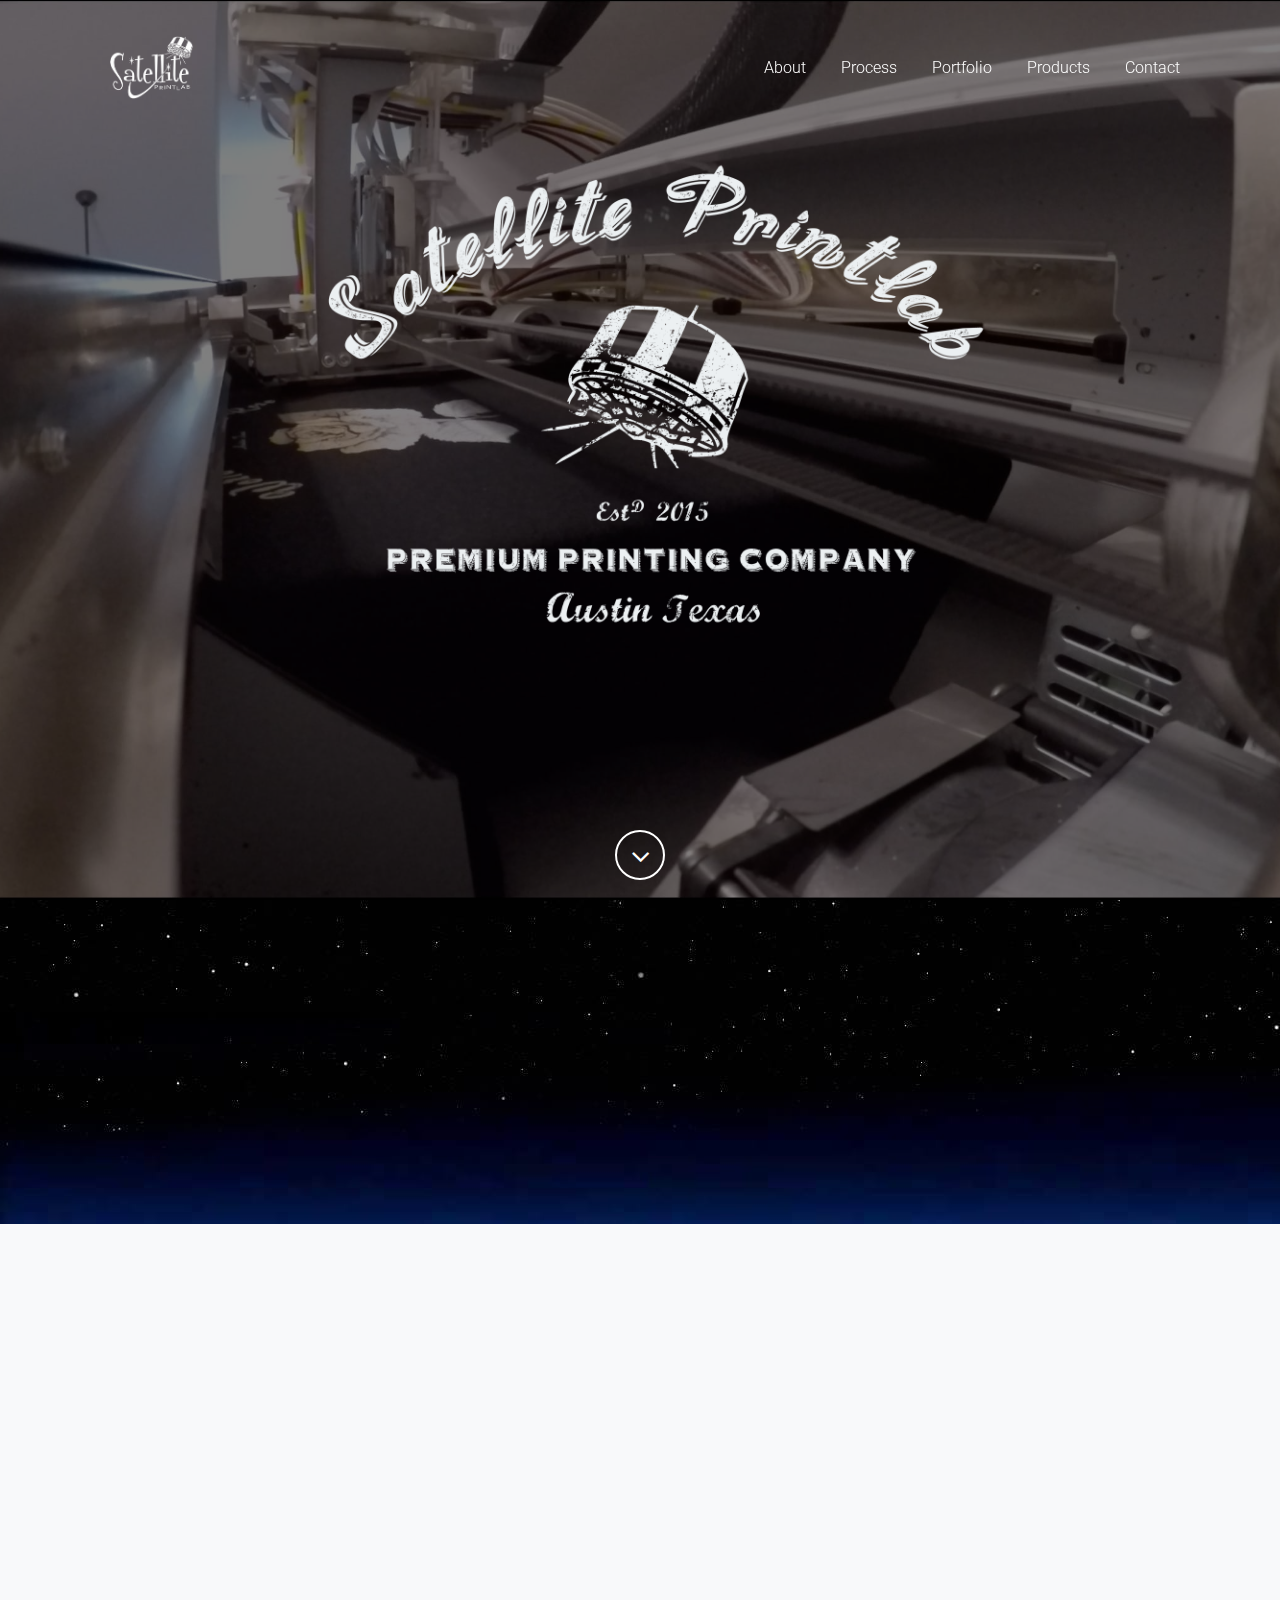
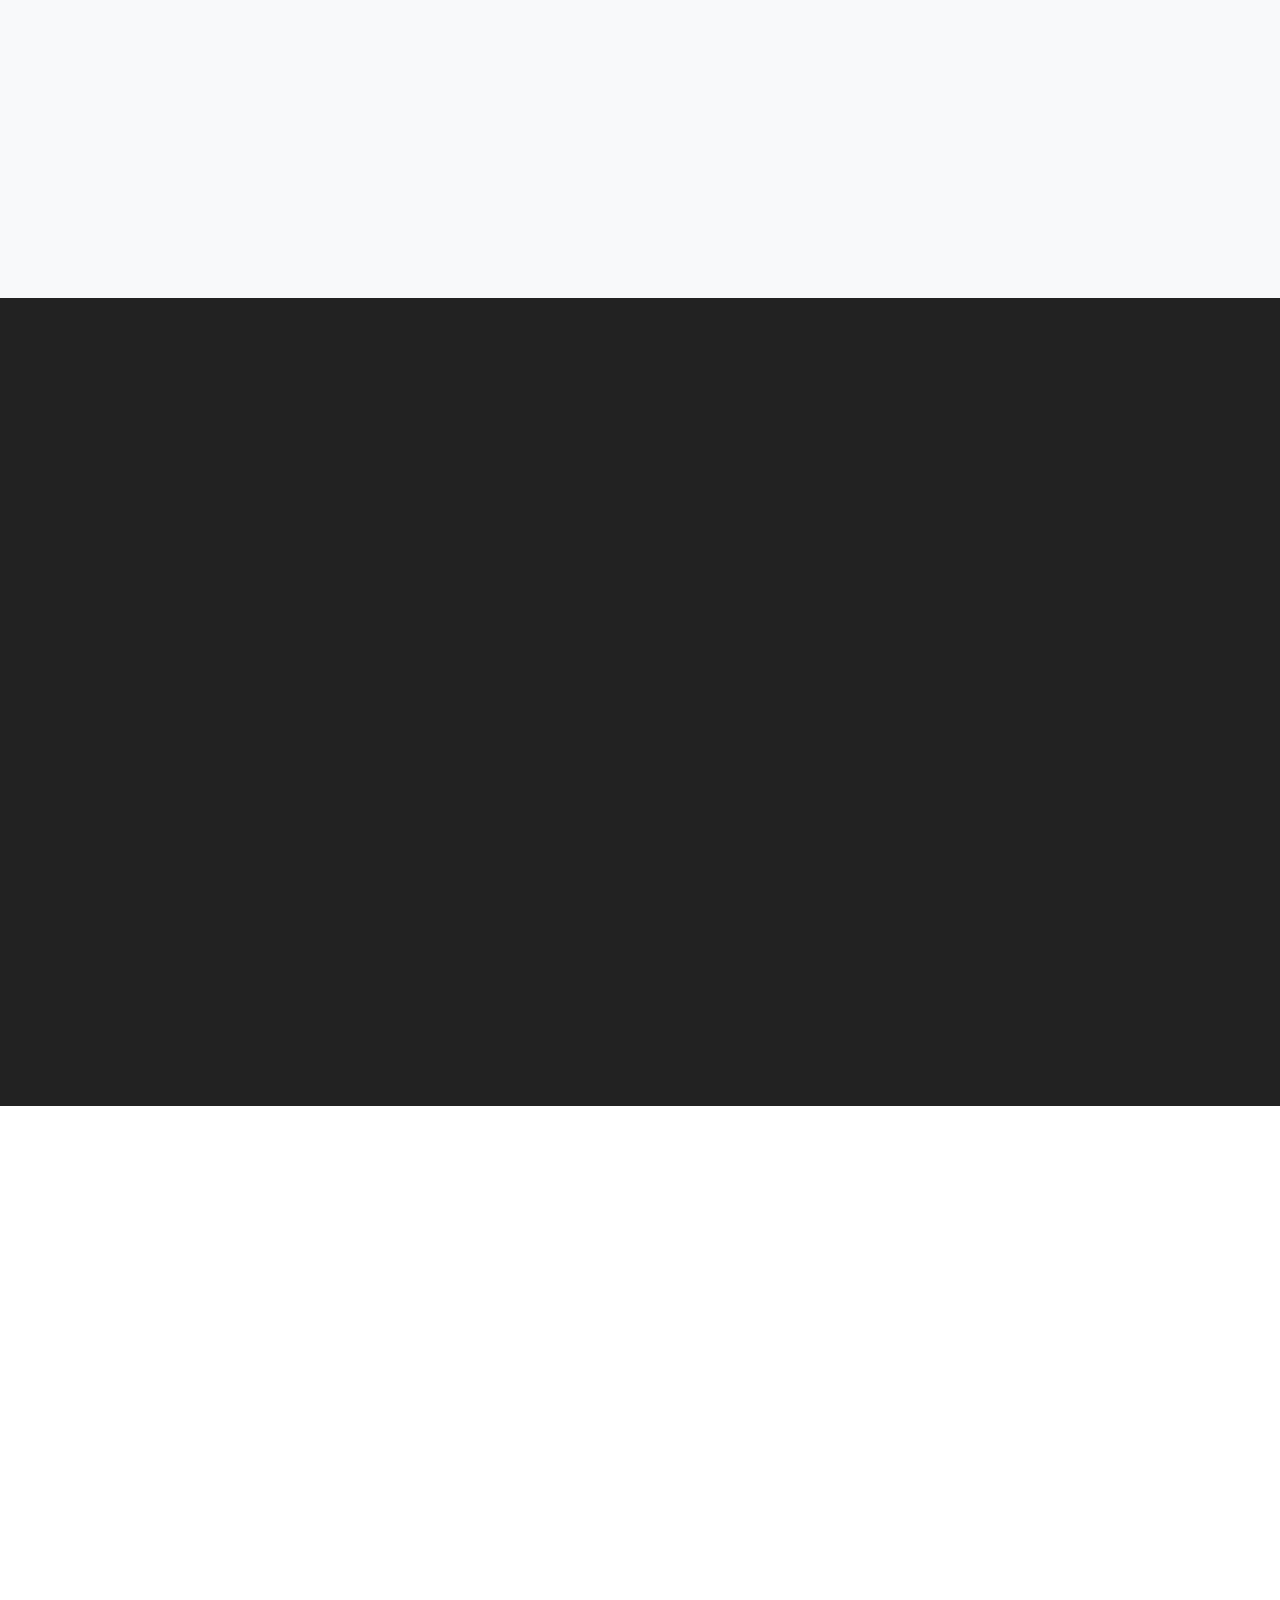
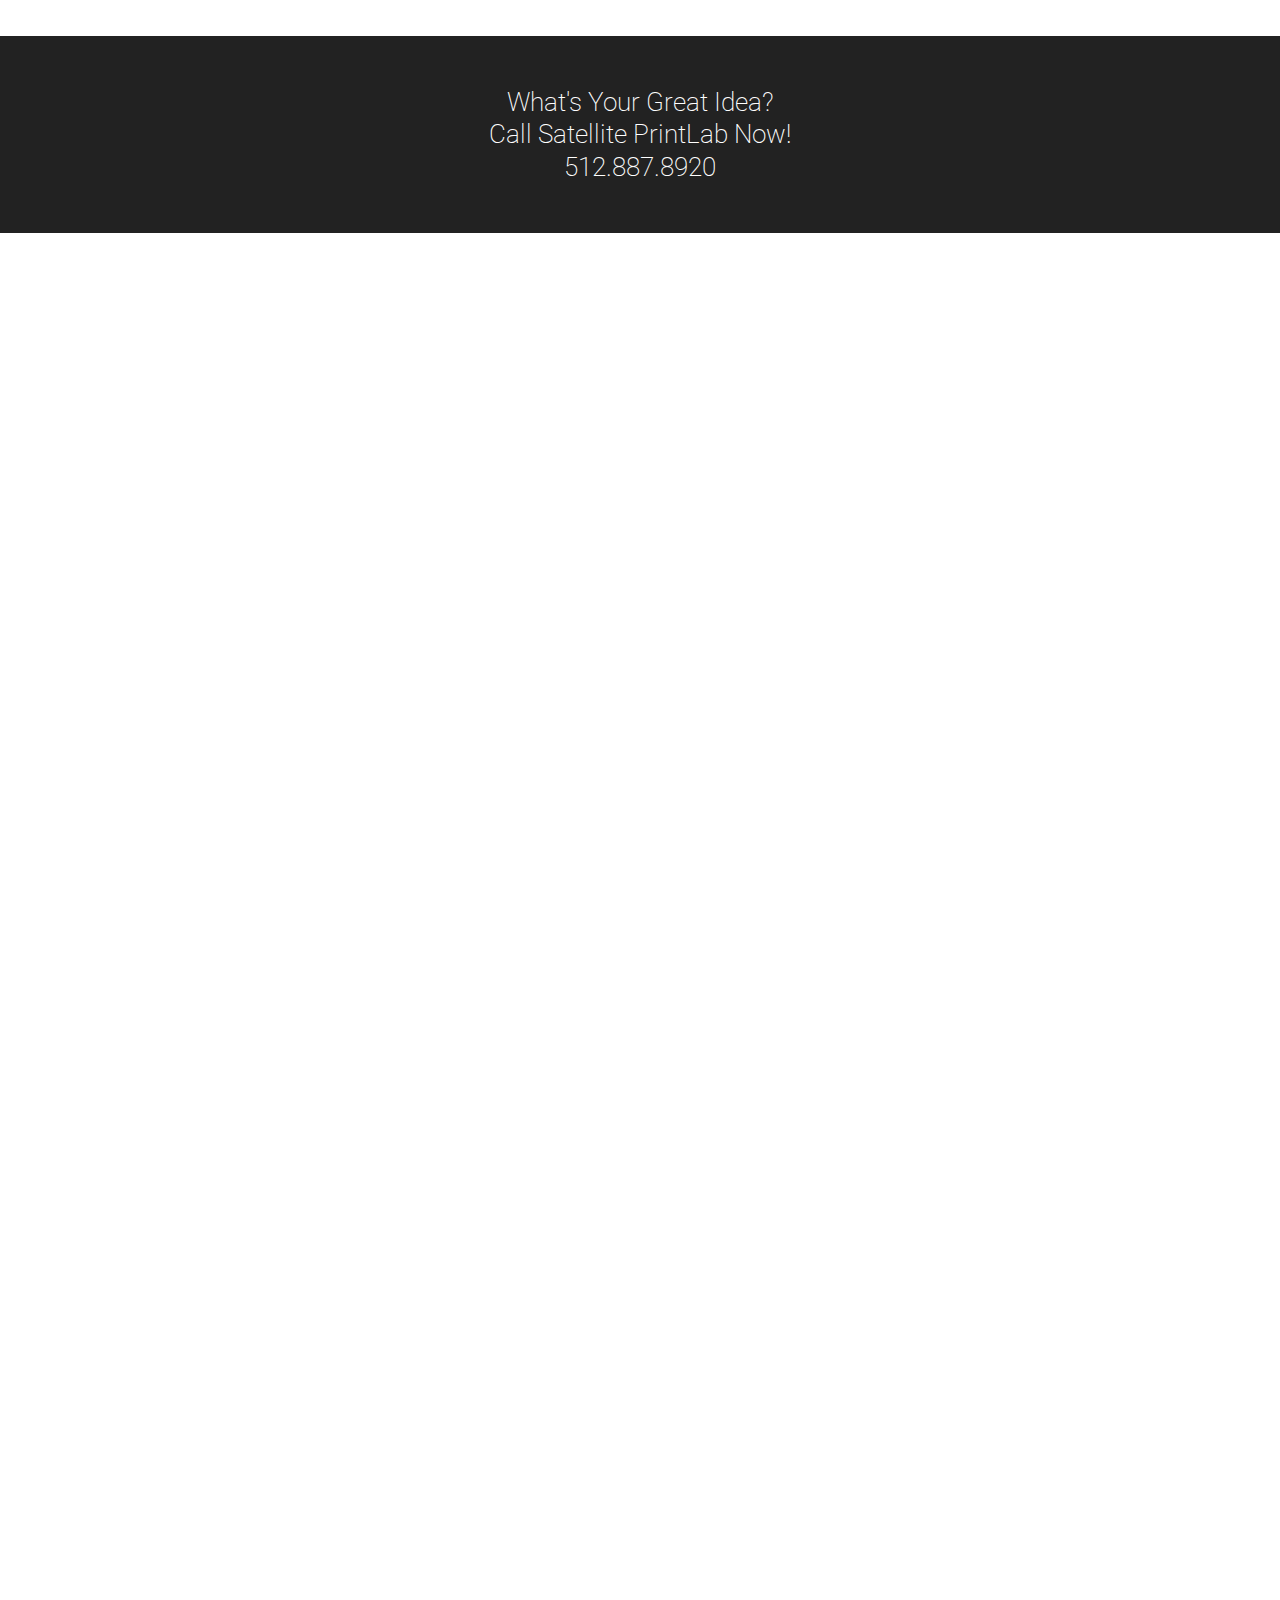
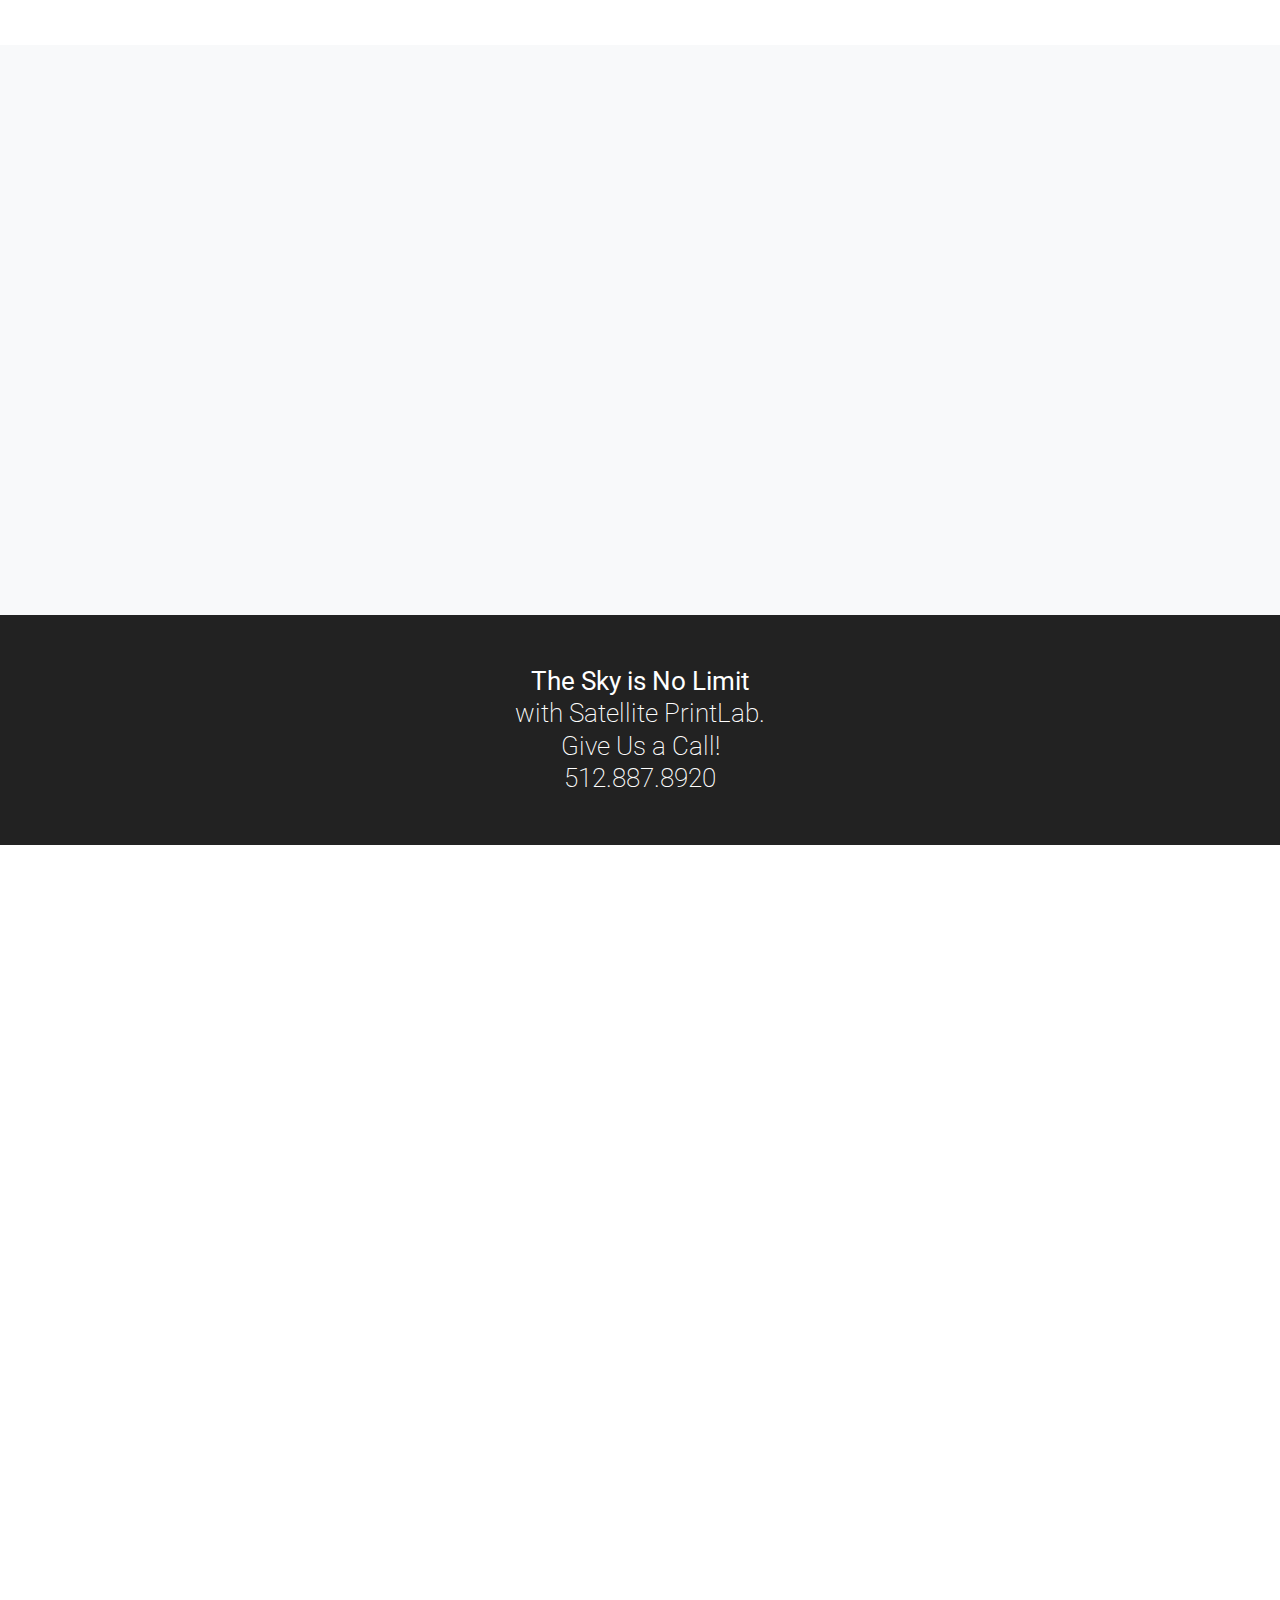
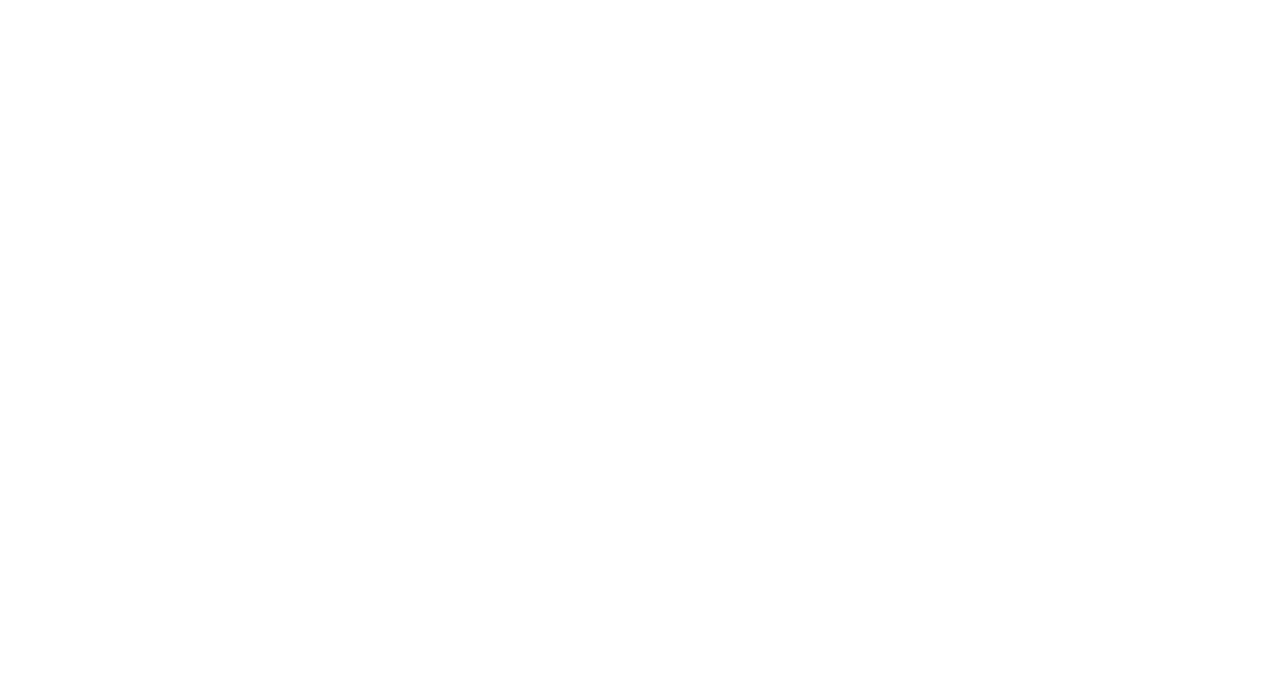
==== index.html @ d2fcff9c "Merge branch 'master' of https://github.com/54Pines/SATLAB2017" ====
<!DOCTYPE html>
<html lang="en">

  <head>

    <meta charset="utf-8">
    <meta name="viewport" content="width=device-width, initial-scale=1, shrink-to-fit=no">
    <meta name="description" content="Satellite PrintLab is an Austin based print shop here for your printing and marketing needs. We come to you unlike all other print shops. We believe it is important to get to know your company so we can create designs that fit your brand.">
    <meta name="author" content="54 Pines / Aaron Barber">
    <link rel="icon" type="image/png" href="img/logo_icon16.png">
    <title>Satellite PrintLab</title>

    <!-- Bootstrap core CSS -->
    <link href="vendor/bootstrap/css/bootstrap.min.css" rel="stylesheet" type="text/css">

    <!-- Custom fonts for this theme -->
    <link href='https://fonts.googleapis.com/css?family=Roboto:400,100,100italic,300,300italic,400italic,500,500italic,700,700italic,900,900italic' rel='stylesheet' type='text/css'>
    <link href='https://fonts.googleapis.com/css?family=Raleway:400,100,200,300,600,500,700,800,900' rel='stylesheet' type='text/css'>

    <!-- Plugin CSS -->
    <link href="vendor/font-awesome/css/font-awesome.min.css" rel="stylesheet" type="text/css">
    <link href="vendor/owl-carousel/owl.carousel.css" rel="stylesheet" type="text/css">
    <link href="vendor/owl-carousel/owl.theme.css" rel="stylesheet" type="text/css">
    <link href="vendor/owl-carousel/owl.transitions.css" rel="stylesheet" type="text/css">
    <link href="vendor/magnific-popup/magnific-popup.css" rel="stylesheet" type="text/css">
    <link href="vendor/animate.css/animate.min.css" rel="stylesheet" type="text/css">
    <link href="device-mockups/device-mockups.min.css" rel="stylesheet" type="text/css">

    <!-- Custom styles for this theme -->
    <link href="css/main.min.css" rel="stylesheet" type="text/css">

  </head>

  <body id="page-top">

    <!-- Navigation -->
    <nav class="navbar navbar-expand-lg fixed-top" id="mainNav">
      <div class="container">
        <a class="navbar-brand js-scroll-trigger" href="#page-top">
          <img class="" src="img/satlab/satlogoheader.png" alt="">
        </a>
        <button class="navbar-toggler navbar-toggler-right" type="button" data-toggle="collapse" data-target="#navbarResponsive" aria-controls="navbarResponsive" aria-expanded="false" aria-label="Toggle navigation">
          Menu
          <i class="fa fa-bars"></i>
        </button>
        <div class="collapse navbar-collapse" id="navbarResponsive">
          <ul class="navbar-nav ml-auto">
            <li class="nav-item">
              <a class="nav-link js-scroll-trigger" href="#about">About</a>
            </li>
            <li class="nav-item">
              <a class="nav-link js-scroll-trigger" href="#services">Process</a>
            </li>
            <li class="nav-item">
              <a class="nav-link js-scroll-trigger" href="#portfolio">Portfolio</a>
            </li>
            <li class="nav-item">
              <a class="nav-link js-scroll-trigger" href="products.html">Products</a>
            </li>
            <li class="nav-item">
              <a class="nav-link js-scroll-trigger" href="#contact">Contact</a>
            </li>
          </ul>
        </div>
      </div>
    </nav>

    <!-- Masthead -->
    <header class="masthead video">
      <div class="overlay"></div>
      <div class="container h-100">
        <div class="row h-100">
          <div class="col-12 my-auto text-center text-white">
            <img class="masthead-img masthead-title img-fluid mb-3 col-md-8" src="img/satlab/newsatlogo.png" alt="">
            <!-- <div class="masthead-title">Sattelite Printlab</div> -->
            <!-- <hr class="colored">
            <div class="masthead-subtitle">by Start Bootstrap</div> -->
          </div>
        </div>
      </div>
      <div class="scroll-down">
        <a class="btn js-scroll-trigger" href="#about">
          <i class="fa fa-angle-down fa-fw"></i>
        </a>
      </div>
    </header>

    <!-- About Section -->
    <section class="page-section" id="about" style="background-image: url('img/satlab/orbiterbg.jpg');">
      <div class="container-fluid orbit">
        <div class="wow fadeIn text-center orbit">
          <h1>Take Your Brand Out Of This World</h1>
        <hr class="colored">
        <h3 class="mb-0 orbit2">with Satellite PrintLab</h3>
        </div>
      </div>
    </section>

    <!-- Team Section -->
    <section class="page-section bg-light" id="team">
      <div class="container text-center wow fadeIn">
        <h2>What We Do</h2>
        <p class="mb-0">We print high quality apparel and vinyl to help your brand succeed.</p>
        <hr class="colored">
        <div class="team-carousel owl-carousel owl-theme mt-4">

          <!-- Team Carousel Item 1 -->
          <div class="item">
            <div class="overlay"></div>
            <img class="img-fluid" src="img/satlab/atxlocalcopper.jpg" alt="">
            <div class="team-caption">
              <h3>Hats</h3>
              <hr class="colored">
              <a href="products.html#hats"><h5>Learn More</h5></a>
            </div>
          </div>

          <!-- Team Carousel Item 2 -->
          <div class="item">
            <div class="overlay"></div>
            <img class="img-fluid" src="img/satlab/nook.jpg" alt="">
            <div class="team-caption">
              <h3>Shirts</h3>
              <hr class="colored">
              <a href="products.html#shirts"><h5>Learn More</h5></a>
            </div>
          </div>

          <!-- Team Carousel Item 3 -->
          <div class="item">
            <div class="overlay"></div>
            <img class="img-fluid" src="img/satlab/decaltruck.jpg" alt="">
            <div class="team-caption">
              <h3>Stickers & Decals</h3>
              <hr class="colored">
              <a href="products.html#decals"><h5>Learn More</h5></a>
            </div>
          </div>

          <!-- Team Carousel Item 4 -->
          <div class="item">
            <div class="overlay"></div>
            <img class="img-fluid" src="img/satlab/rio.jpg" alt="">
            <div class="team-caption">
              <h3>Banners</h3>
              <hr class="colored">
              <a href="products.html#banners"><h5>Learn More</h5></a>
            </div>
          </div>
        </div>
      </div>
    </section>

    <!-- Call to Action -->
    <section class="call-to-action" style="background-image: url('img/satlab/bg.jpg');">
      <div class="container wow fadeIn">
        <div class="row">
          <div class="col-md-10 mx-auto">
            <span class="quote">Good
              <span class="text-primary">QUALITY</span>
              is hard to come by. <br> We take our business personally in both
              <span class="text-primary">design</span>
              and 
              <span class="text-primary">client relationships</span>.</span>
            <hr class="colored">
            <a class="btn btn-primary js-scroll-trigger" href="#services">How We Work</a>
          </div>
        </div>
      </div>
    </section>

    <!-- Services Section -->
    <section class="page-section services" id="services">
      <div class="container">
        <div class="text-center wow fadeIn">
          <h2>Our Process</h2>
          <hr class="colored">
          <p class="mb-0">Here is an overview of how we approach each project.</p>
        </div>
        <div class="row mt-4">

          <!-- Service Item 1 -->
          <div class="col-lg-4 wow fadeIn" data-wow-delay=".2s">
            <div class="media">
              <div class="pull-left">
                <i class="fa fa-clipboard rounded-circle"></i>
              </div>
              <div class="media-body">
                <h3 class="media-heading">MEET</h3>
                <ul>
                  <li>WE COME TO YOU!!!</li>
                  <li>Learn about your business</li>
                  <li>Discuss design of your product</li>
                  <li>Show you apparel samples</li>
                </ul>
              </div>
            </div>
          </div>

          <!-- Service Item 2 -->
          <div class="col-lg-4 wow fadeIn" data-wow-delay=".4s">
            <div class="media">
              <div class="pull-left">
                <i class="fa fa-pencil rounded-circle"></i>
              </div>
              <div class="media-body">
                <h3 class="media-heading">DESIGN</h3>
                <ul>
                  <li>Design and layout your order</li>
                  <li>Send you a mock up</li>
                  <li>Confirm order</li>
                  <li>Send a custom quote</li>
                </ul>
              </div>
            </div>
          </div>

          <!-- Service Item 3 -->
          <div class="col-lg-4 wow fadeIn" data-wow-delay=".6s">
            <div class="media">
              <div class="pull-left">
                <i class="fa fa-rocket rounded-circle"></i>
              </div>
              <div class="media-body">
                <h3 class="media-heading">PRODUCE</h3>
                <ul>
                  <li>Order product</li>
                  <li>Print high quality apparel</li>
                  <li><strong>Deliver to you</strong></li>
                  <li>Watch you smile in happiness</li>
                </ul>
              </div>
            </div>
          </div>

        </div>
      </div>
    </section>

    <!-- Block Button Call to Action -->
    <a class="btn btn-block btn-full-width" href="tel:+15128878920">What's Your Great Idea?<br>Call Satellite PrintLab Now!<br>512.887.8920</a>


    <!-- Portfolio Grid Section -->
    <section class="page-section" id="portfolio">
      <div class="container text-center wow fadeIn">
        <h2>Portfolio</h2>
        <hr class="colored">
        <p>Here are some other projects that we've worked on.</p>
        <div class="controls mt-3">
          <button type="button" class="control btn btn-secondary btn-sm mx-2 mb-4" data-mixitup-control data-filter="all">All</button>
          <button type="button" class="control btn btn-secondary btn-sm mx-2 mb-4" data-mixitup-control data-filter=".apparel">Apparel</button>
          <button type="button" class="control btn btn-secondary btn-sm mx-2 mb-4" data-mixitup-control data-filter=".vinyl">Vinyl</button>
          <button type="button" class="control btn btn-secondary btn-sm mx-2 mb-4" data-mixitup-control data-filter=".banners">Banners</button>
        </div>
        <div class="portfolio-grid clearfix" id="portfolioList">

          <!-- Grid Item 1 -->
          <div class="mix apparel" href="img/satlab/atxcopper.jpg" title="ATX Copper Hats">
            <div class="portfolio-wrapper">
              <img src="img/satlab/atxcopper.jpg" alt="">
              <div class="caption">
                <div class="caption-text">
                  <a class="text-title">ATX Local</a>
                  <span class="text-category">Embroidered Hats</span>
                </div>
                <div class="caption-bg"></div>
              </div>
            </div>
          </div>

          <!-- Grid Item 2 -->
          <div class="mix vinyl" href="img/satlab/blackslate.jpg" title="Black Slate Construction Van Decal">
            <div class="portfolio-wrapper">
              <img src="img/satlab/blackslate.jpg" alt="Black Slate Construction Van Decal">
              <div class="caption">
                <div class="caption-text">
                  <a class="text-title">Black Slate Construction</a>
                  <span class="text-category">Vinyl Vehicle Decal</span>
                </div>
                <div class="caption-bg"></div>
              </div>
            </div>
          </div>

          <!-- Grid Item 3 -->
          <div class="mix apparel" href="img/satlab/puttpub.jpg" title="Putt Pub Hats and Polo">
            <div class="portfolio-wrapper">
              <img src="img/satlab/puttpubthumbnail.jpg" alt="Putt Pub Hats and Polo">
              <div class="caption">
                <div class="caption-text">
                  <a class="text-title">Putt Pub</a>
                  <span class="text-category">Hats and Embroidered Polo</span>
                </div>
                <div class="caption-bg"></div>
              </div>
            </div>
          </div>

          <!-- Grid Item 4 -->
          <div class="mix apparel" href="img/satlab/assortedpatches.jpg" title="Patches for Hats, Bags, and More!">
            <div class="portfolio-wrapper">
              <img src="img/satlab/assortedpatchesthumbnail.jpg" alt="Patches for Hats, Bags, and More!">
              <div class="caption">
                <div class="caption-text">
                  <a class="text-title">Patches for Hats, Bags and More!</a>
                  <span class="text-category">Embroidery and Leather</span>
                </div>
                <div class="caption-bg"></div>
              </div>
            </div>
          </div>

          <!-- Grid Item 5 -->
          <div class="mix apparel" href="img/satlab/SUshirt.jpg" title="Subrosa UnionShirt">
            <div class="portfolio-wrapper">
              <img src="img/satlab/suthumbnail.jpg" alt="Subrosa Union Shirt Direct To Garment Printing">
              <div class="caption">
                <div class="caption-text">
                  <a class="text-title">Subrosa Union</a>
                  <span class="text-category">Shirts</span>
                </div>
                <div class="caption-bg"></div>
              </div>
            </div>
          </div>

          <!-- Grid Item 6 -->
          <div class="mix vinyl" href="img/satlab/babesticker.jpg" title="BabeShredder Stickers">
            <div class="portfolio-wrapper">
              <img src="img/satlab/babestickerthumbnail.jpg" alt="BabeShredder Stickers">
              <div class="caption">
                <div class="caption-text">
                  <a class="text-title"><strong>BABE</strong>SHREDDER</a>
                  <span class="text-category">Vinyl Decals</span>
                </div>
                <div class="caption-bg"></div>
              </div>
            </div>
          </div>

          <!-- Grid Item 7 -->
          <div class="mix apparel" href="img/satlab/bossman.jpg" title="Bossman Hats">
            <div class="portfolio-wrapper">
              <img src="img/satlab/bossmanthumbnail.jpg" alt="Bossman Hats">
              <div class="caption">
                <div class="caption-text">
                  <a class="text-title">Bossman</a>
                  <span class="text-category">Hats and Knit Beanies</span>
                </div>
                <div class="caption-bg"></div>
              </div>
            </div>
          </div>

          <!-- Grid Item 8 -->
          <div class="mix apparel" href="img/satlab/nookcamofloral.JPG" title="Nook Embroidered Hats">
            <div class="portfolio-wrapper">
              <img src="img/satlab/nookcamofloralthumbnail.jpg" alt="Nook Embroidered Hats">
              <div class="caption">
                <div class="caption-text">
                  <a class="text-title">Nook</a>
                  <span class="text-category">Embroidered Hats</span>
                </div>
                <div class="caption-bg"></div>
              </div>
            </div>
          </div>

          <!-- Grid Item 9 -->
          <div class="mix vinyl" href="img/satlab/drumhead.jpg" title="Bat City Rhythm Drum Head">
            <div class="portfolio-wrapper">
              <img src="img/satlab/drumheadthumbnail.jpg" alt="Bat City Rhythm Drum Head">
              <div class="caption">
                <div class="caption-text">
                  <a class="text-title">Bat City Rhythm</a>
                  <span class="text-category">Custom Vinyl Drumhead Decal</span>
                </div>
                <div class="caption-bg"></div>
              </div>
            </div>
          </div>

          <!-- Grid Item 10 -->
          <div class="mix banners" href="img/satlab/banners.jpg" title="Collegiate Wakeboard Series Banners">
            <div class="portfolio-wrapper">
              <img src="img/satlab/bannersthumbnail.jpg" alt="Collegiate Wakeboard Series Banners">
              <div class="caption">
                <div class="caption-text">
                  <a class="text-title">Collegiate Wake Series / Empire Wake</a>
                  <span class="text-category">Event Banners</span>
                </div>
                <div class="caption-bg"></div>
              </div>
            </div>
          </div>

          <!-- Grid Item 11 -->
          <div class="mix apparel" href="img/satlab/nuefit.jpg" title="Nuefit Travel Bag">
            <div class="portfolio-wrapper">
              <img src="img/satlab/nuefitthumbnail.jpg" alt="Nuefit Travel Bag">
              <div class="caption">
                <div class="caption-text">
                  <a class="text-title">Nuefit</a>
                  <span class="text-category">Custom Travel Bag</span>
                </div>
                <div class="caption-bg"></div>
              </div>
            </div>
          </div>

          <!-- Grid Item 12 -->
          <div class="mix apparel" href="img/satlab/yellowrose.jpg" title="The Yellow Rose">
            <div class="portfolio-wrapper">
              <img src="img/satlab/yellowrosethumbnail.jpg" alt="The Yellow Rose T Shirts">
              <div class="caption">
                <div class="caption-text">
                  <a class="text-title">The Yellow Rose</a>
                  <span class="text-category">T Shirts</span>
                </div>
                <div class="caption-bg"></div>
              </div>
            </div>
          </div>

        </div>
      </div>
    </section>

    <!-- Testomonials Section -->
    <section class="page-section testimonials bg-light">
      <div class="container wow fadeIn">
        <div class="row">
          <div class="col-lg-10 mx-auto">
            <div class="testimonials-carousel">
              <!-- Testimonial Item 1 -->
              <div class="item mb-4">
                <p class="lead">"Our team highly recommends Satellite PrintLab!"</p>
                <hr class="colored">
                <p>"Satellite PrintLab is the fastest, most conveniently priced merchandising and print company we have ever used!! We started off using them as an alternate source, but now they provide services for most of our businesses! We could not be more pleased the quality of their products as well as their customer service! Rob and his team are knowledgeable of the latest products and the existing market for them. Our team highly recommends Satellite PrintLab! Try them out! You will not regret it!!!"</p>
                <!-- <div class="testimonial-img">
                  <img class="rounded-circle img-fluid" src="img/agency/testimonials/1.jpg" alt="">
                </div> -->
                <div class="testimonial-author">
                  <span class="name">L. V.</span>
                  <p class="small">Mavericks Dance Hall</p>
                  <div class="stars">
                    <i class="fa fa-star"></i>
                    <i class="fa fa-star"></i>
                    <i class="fa fa-star"></i>
                    <i class="fa fa-star"></i>
                    <i class="fa fa-star"></i>
                  </div>
                </div>
              </div>
              <!-- Testimonial Item 2 -->
              <div class="item mb-4">
                <p class="lead">"Their team did fantastic work on all the apparel I ordered."</p>
                <hr class="colored">
                <p>"I've been in the Austin bar industry for many years and worked with many different print companies. When I found Rob Mendieta at SATELLITE it was a relief. He was easy to work with and I prefer to work in-person, especially initially, and Rob was most accommodating. I also enjoy learning about other businesses and he provided me with that hands-on experience which I really appreciated. Their team did fantastic work on all the apparel I ordered, they know the printing process inside and out, and they are also available for your graphic arts needs. I look forward to continuing to work with Rob and Satellite Printlab on future orders."</p>
                <!-- <div class="testimonial-img">
                  <img class="rounded-circle img-fluid" src="img/agency/testimonials/2.jpg" alt="">
                </div> -->
                <div class="testimonial-author">
                  <span class="name">RYAN SABRSULA</span>
                  <p class="small">Thirsty Nickel</p>
                  <div class="stars">
                    <i class="fa fa-star"></i>
                    <i class="fa fa-star"></i>
                    <i class="fa fa-star"></i>
                    <i class="fa fa-star"></i>
                    <i class="fa fa-star"></i>
                  </div>
                </div>
              </div>
            </div>
          </div>
        </div>
      </div>
    </section>

    <!-- 2nd phone Call to Action -->
        <a class="btn btn-block btn-full-width" href="tel:+15128878920"><strong>The Sky is No Limit </strong><br>with Satellite PrintLab.
        <br> Give Us a Call!<br>512.887.8920</a>

    <!-- Contact Section -->
    <section class="page-section" id="contact">
      <div class="container wow fadeIn">
        <div class="text-center">
          <h2>Contact Us</h2>
          <hr class="colored">
          <p>Please tell us about your next project and we will let you know what we can do to help you.</p>
        </div>
        <div class="row mt-4">
          <div class="col-lg-8 mx-auto">
            <form name="sentMessage" id="contactForm" novalidate>
              <div class="row control-group">
                <div class="form-group col-12 floating-label-form-group controls">
                  <label>Name</label>
                  <input type="text" class="form-control" placeholder="Name" id="name" required data-validation-required-message="Please enter your name.">
                  <p class="help-block text-danger"></p>
                </div>
              </div>
              <div class="row control-group">
                <div class="form-group col-12 floating-label-form-group controls">
                  <label>Email Address</label>
                  <input type="email" class="form-control" placeholder="Email Address" id="email" required data-validation-required-message="Please enter your email address.">
                  <p class="help-block text-danger"></p>
                </div>
              </div>
              <div class="row control-group">
                <div class="form-group col-12 floating-label-form-group controls">
                  <label>Phone Number</label>
                  <input type="tel" class="form-control" placeholder="Phone Number" id="phone" required data-validation-required-message="Please enter your phone number.">
                  <p class="help-block text-danger"></p>
                </div>
              </div>
              <div class="row control-group">
                <div class="form-group col-12 floating-label-form-group controls">
                  <label>Message</label>
                  <textarea rows="5" class="form-control" placeholder="Message" id="message" required data-validation-required-message="Please enter a message."></textarea>
                  <p class="help-block text-danger"></p>
                </div>
              </div>
              <br>
              <div id="success"></div>
              <div class="row">
                <div class="form-group col-12">
                  <button type="submit" class="btn btn-secondary">Send</button>
                </div>
              </div>
            </form>
          </div>
        </div>
      </div>
    </section>

    <!-- Footer -->
    <footer class="footer" style="background-image: url('img/satlab/austinfooterbg.png')">
      <div class="container text-center">
        <div class="row">
          <div class="col-md-4 footer-contact-details">
            <a href="tel:+15128878920">
            <h4>
              <i class="fa fa-phone"></i>
              Call</h4>
            <p>512-887-8920</p>
            </a>
          </div>
          <div class="col-md-4 footer-contact-details">
            <h4>
              <i class="fa fa-map-marker"></i>
              Visit</h4>
            <p>We come to you!
              <br>Set up a meeting today</p>
          </div>
          <div class="col-md-4 footer-contact-details">
            <h4>
              <a href="#contact">
              <i class="fa fa-envelope"></i>
              Email</h4>
              </a>
            <p>
              <a href="mailto:info@satelliteprintlab.com"info@satelliteprintlab.com</a>
            </p>
          </div>
        </div>
        <div class="row footer-social">
          <div class="col-lg-12">
            <ul class="list-inline">
              <li class="list-inline-item">
                <a href="https://www.facebook.com/satelliteprintlab">
                  <i class="fa fa-facebook fa-fw fa-2x"></i>
                </a>
              </li>
              <li class="list-inline-item">
                <a href="https://www.instagram.com/satelliteprintlab/">
                  <i class="fa fa-instagram fa-fw fa-2x"></i>
                </a>
              </li>
              <li class="list-inline-item">
                <a href="https://www.thumbtack.com/-Austin-TX/service/2836809">
                  <i class="fa fa-thumb-tack fa-fw fa-2x"></i>
                </a>
              </li>
            </ul>
          </div>
        </div>
        <p class="copyright">&copy; 2017 Satellite PrintLab <a href=http://www.54pines.com><i class="fa fa-tree"aria-hidden=true></i> Design by 54 Pines</a></p>
      </div>
    </footer>


    <!-- Bootstrap core JavaScript -->
    <script src="vendor/jquery/jquery.min.js"></script>
    <script src="vendor/popper/popper.min.js"></script>
    <script src="vendor/bootstrap/js/bootstrap.min.js"></script>

    <!-- Plugin JavaScript -->
    <script src="vendor/jquery.easing/jquery.easing.min.js"></script>
    <script src="vendor/owl-carousel/owl.carousel.js"></script>
    <script src="vendor/magnific-popup/jquery.magnific-popup.min.js"></script>
    <script src="vendor/vide/jquery.vide.min.js"></script>
    <script src="vendor/mixitup/mixitup.min.js"></script>
    <script src="vendor/wowjs/wow.min.js"></script>

    <!-- Contact form JavaScript -->
    <script src="js/contact_me.js"></script>
    <script src="js/jqBootstrapValidation.js"></script>

    <!-- Custom scripts for this theme -->
    <script src="js/vitality.js"></script>
    <script src="js/mixitup-config.js"></script>

  </body>

</html>
---- css/main.min.css ----
/*!
 * Built with Vitality v2.0.2 (http://themes.startbootstrap.com/vitality-v2.0.2)
 * by 54pines.com / Aaron Barber
 */body,html{height:100%}hr{max-width:100px;height:2px;border-top:1px solid #fff;border-bottom:1px solid #fff}hr.colored{border-color:#a9d434}section.page-section{padding:100px 0}@media (max-width:767px){section.page-section{padding:75px 0}}::-webkit-input-placeholder{font-weight:300;font-family:Roboto,'Helvetica Neue',Helvetica,Arial,sans-serif}:-moz-placeholder{font-weight:300;font-family:Roboto,'Helvetica Neue',Helvetica,Arial,sans-serif}::-moz-placeholder{font-weight:300;font-family:Roboto,'Helvetica Neue',Helvetica,Arial,sans-serif}:-ms-input-placeholder{font-weight:300;font-family:Roboto,'Helvetica Neue',Helvetica,Arial,sans-serif}body{font-weight:300;font-family:Roboto,'Helvetica Neue',Helvetica,Arial,sans-serif}#mainNav .navbar-brand,h1,h2,h3,h4,h5,h6,p.lead{font-weight:900}#mainNav .navbar-brand,.portfolio-carousel .item .project-details .project-name,.testimonials .testimonials-carousel .item .testimonial-author .name,h1,h2,h3,h4,h5,h6,header.masthead .masthead-title,p.lead{font-family:Raleway,'Helvetica Neue',Helvetica,Arial,sans-serif;text-transform:uppercase}a{color:#a9d434;-webkit-transition:all .5s;-moz-transition:all .5s;transition:all .5s}a:focus,a:hover{color:#3d8b3d;text-decoration:none}p{font-size:18px;line-height:1.5}p.lead{font-size:24px}@media (min-width:768px){h1{font-size:52px}h2{font-size:50px}}#mainNav{background-color:#222}#mainNav .navbar-toggler{padding:15px;color:#fff;font-size:14px}#mainNav .navbar-toggler:focus,#mainNav .navbar-toggler:hover{color:#222;background-color:#fff}#mainNav .navbar-brand{color:#fff;font-size:24px;line-height:44px}#mainNav .navbar-brand img{height:65px}#mainNav .navbar-collapse .navbar-nav>.nav-item>.nav-link{padding-top:15px;padding-bottom:15px;color:#fff}#mainNav .navbar-collapse .navbar-nav>.nav-item>.nav-link:focus,#mainNav .navbar-collapse .navbar-nav>.nav-item>.nav-link:hover{color:rgba(255,255,255,.5)}#mainNav .navbar-collapse .navbar-nav>.nav-item>.nav-link.active,#mainNav .navbar-collapse .navbar-nav>.nav-item>.nav-link.active:focus,#mainNav .navbar-collapse .navbar-nav>.nav-item>.nav-link.active:hover,.floating-label-form-group-with-focus label{color:#a9d434}@media (min-width:992px){hr{max-width:150px}#mainNav{height:auto;padding:30px 0;-webkit-transition:padding-top .3s,padding-bottom .3s;-moz-transition:padding-top .3s,padding-bottom .3s;transition:padding-top .3s,padding-bottom .3s;background-color:transparent}#mainNav.navbar-shrink{padding:5px 0;background-color:#222}#mainNav .navbar-brand{font-size:26px;line-height:50px}#mainNav .navbar-brand img{height:65px}#mainNav .navbar-collapse .navbar-nav>.nav-item{margin-right:5px}#mainNav .navbar-collapse .navbar-nav>.nav-item:last-child{margin-right:0}#mainNav .navbar-collapse .navbar-nav>.nav-item>.nav-link{padding:15px}#mainNav .navbar-collapse .navbar-nav>.nav-item>.nav-link.active,#mainNav .navbar-collapse .navbar-nav>.nav-item>.nav-link.active:focus,#mainNav .navbar-collapse .navbar-nav>.nav-item>.nav-link.active:hover{color:#a9d434;border-radius:5px;background-color:#fff}}header.masthead{position:relative;padding-top:150px;padding-bottom:150px;background-color:#222;-webkit-background-size:cover;-moz-background-size:cover;-o-background-size:cover;background-size:cover;background-attachment:scroll}@media (min-width:1024px){header.masthead{background-attachment:fixed}}@media only screen and (min-device-width:768px) and (max-device-width:1366px) and (-webkit-min-device-pixel-ratio:2){header.masthead{background-attachment:scroll}}header.masthead .masthead-title{font-size:4rem;line-height:4rem;font-weight:900}header.masthead .masthead-subtitle{font-size:1.5rem;line-height:1.5rem}header.masthead .scroll-down{position:absolute;bottom:20px;width:100%;text-align:center}header.masthead .scroll-down .btn{font-size:30px;line-height:50px;width:50px;height:50px;padding:0;letter-spacing:normal;color:#fff;border:2px solid #fff;border-radius:100%!important;-webkit-transition:all .5s;-moz-transition:all .5s;transition:all .5s}header.masthead .scroll-down .btn:hover{color:rgba(255,255,255,.5)!important;border-color:rgba(255,255,255,.5);outline:0}@media (min-width:992px){header.masthead{height:100vh;min-height:700px;padding-top:0;padding-bottom:0}header.masthead .masthead-img{max-width:250px;max-height:250px}header.masthead .masthead-title{font-size:5rem;line-height:5rem}header.masthead .masthead-subtitle{font-size:2rem;line-height:2rem}}header.video{background:0 0}header.video .overlay{position:absolute;z-index:1;width:100%;height:100%;opacity:0;background:#000}.call-to-action,.portfolio-carousel .item{text-align:center;-webkit-background-size:cover;-moz-background-size:cover;-o-background-size:cover}header.video .container{position:relative}header.video .container,header.video .scroll-down{z-index:999}.team-carousel .item{position:relative;margin-right:15px;margin-left:15px}.team-carousel .item .overlay{position:absolute;z-index:1;top:0;left:0;width:100%;height:100%;opacity:.5;background-color:#222}.team-carousel .item .team-caption{position:absolute;z-index:2;top:50%;left:50%;width:100%;margin:auto;padding:15px;-webkit-transform:translate(-50%,-50%);-ms-transform:translate(-50%,-50%);transform:translate(-50%,-50%);color:rgba(255,255,255,.7)}.team-carousel .item .team-caption h3{margin:0}.team-carousel .item .team-caption hr{max-width:50px;margin:5px auto}.team-carousel .item .team-caption p{margin:0}.team-carousel .item .team-caption .list-team-social{margin-top:5px}.team-carousel .item .team-caption .list-team-social li a{color:rgba(255,255,255,.7)}.team-carousel .item .team-caption .list-team-social li a:focus,.team-carousel .item .team-caption .list-team-social li a:hover{color:#fff}.call-to-action{padding:100px 0;color:#fff;background-color:#222;background-size:cover;background-attachment:scroll}@media (min-width:1024px){.call-to-action{background-attachment:fixed}}@media only screen and (min-device-width:768px) and (max-device-width:1366px) and (-webkit-min-device-pixel-ratio:2){.call-to-action{background-attachment:scroll}}.call-to-action span.quote{font-size:30px;font-weight:300;line-height:32px;display:block}@media (min-width:768px){.call-to-action{padding:150px 0}.call-to-action span.quote{font-size:36px;line-height:38px}}@media (min-width:992px){header.video .overlay{opacity:.5}.call-to-action{padding:300px 0}.call-to-action span.quote{font-size:40px;line-height:42px}}.services .media{margin-bottom:30px}.services .media i.fa{font-size:30px;line-height:70px;width:75px;height:75px;text-align:center;border:3px solid #222}.services .media .media-body{min-width:none;padding-left:15px}.services .media .media-body h3{margin-bottom:15px}.services .media .media-body ul{padding:0;list-style:inside}.services .media .media-body ul li{margin-bottom:10px}@media (min-width:992px){.services .media{margin-bottom:0}}.portfolio-carousel{padding:0;color:#fff;background-color:#222}.portfolio-carousel .item{padding:75px 30px;background-color:#222;background-size:cover}.portfolio-carousel .item .project-details .project-name{font-size:40px;line-height:40px;display:block;margin-bottom:5px;font-weight:900}.portfolio-carousel .item .project-details .project-description{font-size:18px;line-height:18px;display:block}.portfolio-carousel .item .device-container{padding:25px}@media (min-width:768px){.portfolio-carousel .item{padding:155px 30px;text-align:left}.portfolio-carousel .item .project-details img.client-logo{margin:0 auto 25px 0}.portfolio-carousel .item .project-details .project-name{font-size:50px;line-height:50px;display:block}.portfolio-carousel .item .project-details .project-description{font-size:20px;line-height:20px}.portfolio-carousel .item hr.colored{margin:20px auto 20px 0}}.portfolio-gallery .item{padding:15px}.portfolio-modal{-webkit-background-size:cover;-moz-background-size:cover;-o-background-size:cover;background-size:cover;background-attachment:scroll}@media (min-width:1024px){.portfolio-modal{background-attachment:fixed}}@media only screen and (min-device-width:768px) and (max-device-width:1366px) and (-webkit-min-device-pixel-ratio:2){.portfolio-modal{background-attachment:scroll}}.portfolio-modal .modal-backdrop{display:none}.portfolio-modal .modal-dialog{max-width:none}.portfolio-modal .modal-dialog .modal-content{min-height:100%;padding:100px 0;text-align:center;color:#fff;border:none;border-radius:0;background:0 0;background-clip:border-box;-webkit-box-shadow:none;box-shadow:none}.portfolio-modal .modal-dialog .modal-content h2{font-size:46px;margin:0}.portfolio-modal .modal-dialog .modal-content .item-details{margin:30px 0}.portfolio-modal .modal-dialog .close-modal{position:absolute;top:25px;right:25px;width:75px;height:75px;cursor:pointer;background-color:transparent}.portfolio-modal .modal-dialog .close-modal:hover{opacity:.3}.portfolio-modal .modal-dialog .close-modal .lr{z-index:1051;width:1px;height:75px;margin-left:35px;-webkit-transform:rotate(45deg);-ms-transform:rotate(45deg);transform:rotate(45deg);background-color:#fff}.portfolio-modal .modal-dialog .close-modal .lr .rl{z-index:1052;width:1px;height:75px;-webkit-transform:rotate(90deg);-ms-transform:rotate(90deg);transform:rotate(90deg);background-color:#fff}.mockup-carousel .item{margin:0;padding:0}.mockup-carousel .item img{margin:0}.portfolio-grid .mix{float:left;overflow:hidden;width:48%;margin:1%}.portfolio-grid .mix .portfolio-wrapper{position:relative!important;overflow:hidden;cursor:pointer;background:#222}.portfolio-grid .mix .portfolio-wrapper img{position:relative;max-width:100%;-webkit-filter:grayscale(0);filter:grayscale(0);-webkit-transition:all .5s;-moz-transition:all .5s;transition:all .5s}.portfolio-grid .mix .portfolio-wrapper img:hover{-webkit-filter:grayscale(1);filter:grayscale(1)}.portfolio-grid .mix .portfolio-wrapper .caption{position:absolute;bottom:-75px;width:100%;height:75px;-webkit-transition:all .5s;-moz-transition:all .5s;transition:all .5s}.portfolio-grid .mix .portfolio-wrapper .caption .caption-bg{position:absolute;top:0;left:0;width:100%;height:100%;background:#a9d434}.portfolio-grid .mix .portfolio-wrapper .caption .caption-text{position:relative;z-index:500;padding:15px 8px;color:#fff}.portfolio-grid .mix .portfolio-wrapper .caption .caption-text a.text-title{color:#fff}.portfolio-grid .mix .portfolio-wrapper .caption .caption-text .text-category{font-size:12px;display:block}.portfolio-grid .mix:hover .portfolio-wrapper .caption{bottom:0}@media (min-width:768px){.portfolio-grid .mix{width:31%;margin:1%}}.testimonials{text-align:center}.testimonials .testimonials-carousel .item .testimonial-img{display:inline-block;width:50px;height:50px;margin-right:10px}.testimonials .testimonials-carousel .item .testimonial-img img{vertical-align:baseline}.testimonials .testimonials-carousel .item .testimonial-author{display:inline-block}.testimonials .testimonials-carousel .item .testimonial-author .name{font-weight:900}.testimonials .testimonials-carousel .item .testimonial-author hr.colored{max-width:50px;margin:3px auto}.testimonials .testimonials-carousel .item .testimonial-author p{margin:0}.testimonials .testimonials-carousel .item .testimonial-author .stars{color:#f1c40f}@media (min-width:992px){.testimonials .testimonials-carousel .item{padding:0 100px}}.pricing{color:#fff;background-color:#222;-webkit-background-size:cover;-moz-background-size:cover;-o-background-size:cover;background-size:cover;background-attachment:scroll}@media (min-width:1024px){.pricing{background-attachment:fixed}}@media only screen and (min-device-width:768px) and (max-device-width:1366px) and (-webkit-min-device-pixel-ratio:2){.pricing{background-attachment:scroll}}.pricing .pricing-item{z-index:1;margin-bottom:30px;padding:30px;text-align:center;color:#222;background:#fff;-webkit-box-shadow:0 0 30px 5px rgba(34,34,34,.75);-moz-box-shadow:0 0 30px 5px rgba(34,34,34,.75);box-shadow:0 0 30px 5px rgba(34,34,34,.75)}.pricing .pricing-item h3{margin:0}.pricing .pricing-item hr{max-width:100px}.pricing .pricing-item .price{margin-bottom:20px}.pricing .pricing-item .price .number{font-size:50px;font-weight:900}.pricing .pricing-item .price .number sup{font-size:30px}.pricing .pricing-item .list-group-item{border-radius:0}@media (min-width:992px){.pricing .pricing-item{margin-bottom:0}.pricing .pricing-item.featured-first{margin-top:15px;margin-right:-15px}.pricing .pricing-item.featured{position:absolute;left:0;width:100%;margin:0;padding:45px 30px}.pricing .pricing-item.featured-last{margin-top:15px;margin-left:-15px}}.signup-form .input-group .form-control{border:0 #fff;border-radius:0}.signup-form .input-group .input-group-btn .btn{padding:12px 18px}.signup-form .input-group .input-group-btn .btn-primary{border:0;border-radius:0;background-color:#a9d434;font-size:1rem}.signup-form .input-group .input-group-btn .btn-primary:focus,.signup-form .input-group .input-group-btn .btn-primary:hover{color:#fff;background-color:#449d44}.floating-label-form-group{position:relative;margin-bottom:0;padding-bottom:.5em;border-bottom:1px solid #e1e1e1}.floating-label-form-group input,.floating-label-form-group textarea{z-index:1;position:relative;padding-right:0;padding-left:0;border:none;border-radius:0;font-size:1.5em;background:0 0;box-shadow:none!important;resize:none}.btn-primary:focus,.btn-secondary:focus{box-shadow:0 0 0 3px rgba(92,184,92,.5)}.floating-label-form-group label{display:block;z-index:0;position:relative;top:2em;margin:0;font-size:.85em;line-height:1.764705882em;vertical-align:middle;vertical-align:baseline;opacity:0;-webkit-transition:top .5s ease,opacity .5s ease;-moz-transition:top .5s ease,opacity .5s ease;-ms-transition:top .5s ease,opacity .5s ease;transition:top .5s ease,opacity .5s ease}.floating-label-form-group::not(:first-child){padding-left:14px;border-left:1px solid #e1e1e1}.floating-label-form-group-with-value label{top:0;opacity:1}footer.footer,footer.footer a{color:rgba(255,255,255,.7)}form .row:first-child .floating-label-form-group{border-top:1px solid #e1e1e1}footer.footer{padding:50px 0 20px;-webkit-background-size:cover;-moz-background-size:cover;-o-background-size:cover;background-size:cover;background-attachment:scroll}@media (min-width:1024px){footer.footer{background-attachment:fixed}}@media only screen and (min-device-width:768px) and (max-device-width:1366px) and (-webkit-min-device-pixel-ratio:2){footer.footer{background-attachment:scroll}}footer.footer a:hover{color:#fff}footer.footer p{font-size:22px}footer.footer .footer-contact-details{margin:75px 0}footer.footer .footer-social{margin-bottom:75px}footer.footer .copyright{font-size:1rem}.btn{font-weight:900;padding:12px 18px;letter-spacing:1px;text-transform:uppercase;border-radius:0}.btn-primary{border:1px solid #fff;background-color:transparent}.btn-primary:focus,.btn-primary:hover{color:#a9d434;border-color:#fff;background-color:#fff}.btn-secondary{border:1px solid #222;background-color:transparent;color:#222}.btn-secondary:focus,.btn-secondary:hover{color:#fff;border-color:#a9d434;background-color:#a9d434}button:hover{cursor:pointer}.btn-full-width{font-size:26px;font-weight:200;padding:50px 0;letter-spacing:normal;text-transform:none;color:#fff;border:0;border-radius:0;background-color:#222}.btn-full-width:hover{color:#fff;background-color:#a9d434}.btn-full-width:focus{color:#fff}.text-primary,a.text-primary{color:#a9d434!important}a.text-primary:focus,a.text-primary:hover{color:#3d8b3d!important}.bg-inverse{background-color:#222!important}.owl-carousel.owl-theme .owl-controls{margin-top:0}.owl-carousel.owl-theme .owl-controls .owl-next,.owl-carousel.owl-theme .owl-controls .owl-prev{font-size:30px!important;line-height:50px;position:absolute;top:0;bottom:0;width:40px;height:60px;margin:auto 0!important;text-align:center;color:#fff!important;border-radius:0!important;background-color:#a9d434!important;-webkit-transition:all .5s;-moz-transition:all .5s;transition:all .5s}.owl-carousel.owl-theme .owl-controls .owl-next:hover,.owl-carousel.owl-theme .owl-controls .owl-prev:hover{opacity:1}.owl-carousel.owl-theme .owl-controls .owl-prev{left:15px}.owl-carousel.owl-theme .owl-controls .owl-next{right:15px}.owl-carousel.owl-theme .owl-controls .owl-page span{background:rgba(34,34,34,.5)}.owl-carousel.owl-theme.portfolio-carousel .owl-controls .owl-prev{left:0}.owl-carousel.owl-theme.portfolio-carousel .owl-controls .owl-next{right:0}header.masthead .masthead-img{max-width:750px;max-height:750px}.list-image{max-width:-webkit-fill-available;max-height:auto}.orbit{color: white;}.orbit2{color: #a9d434;}
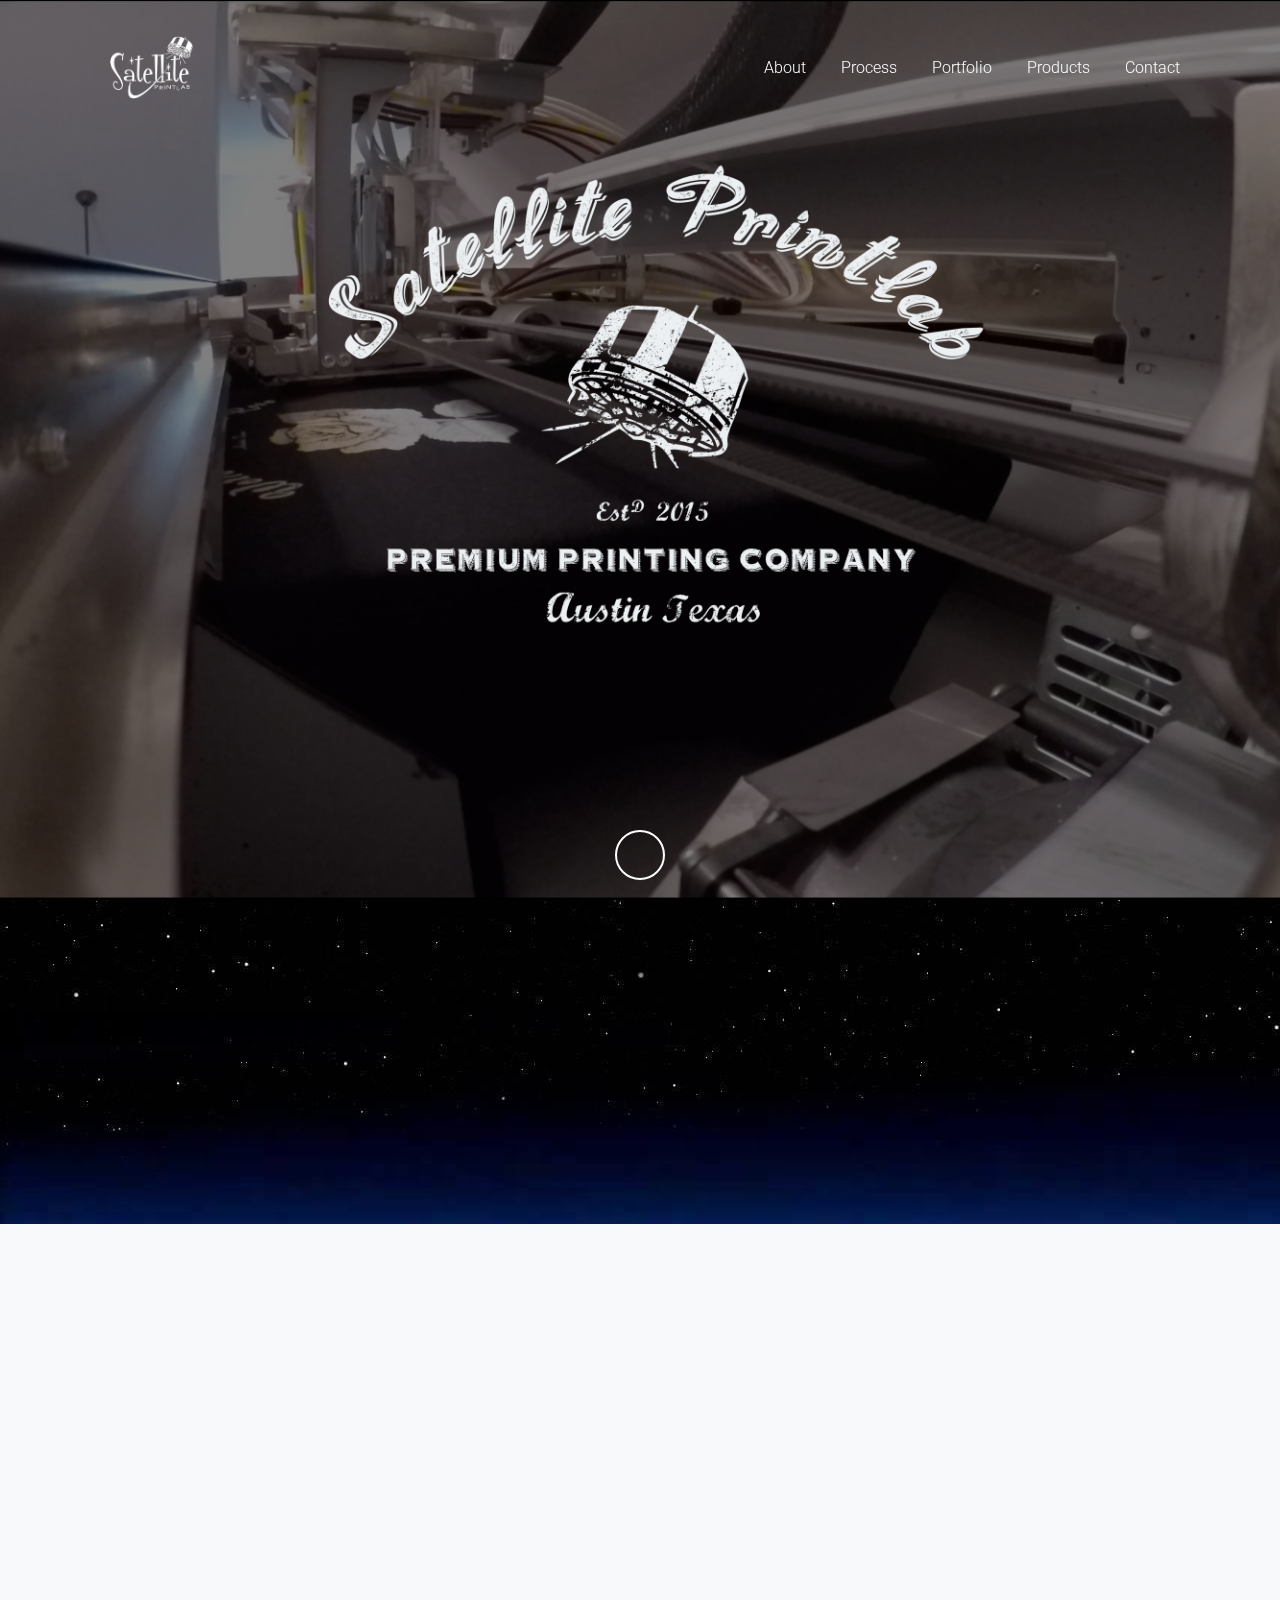
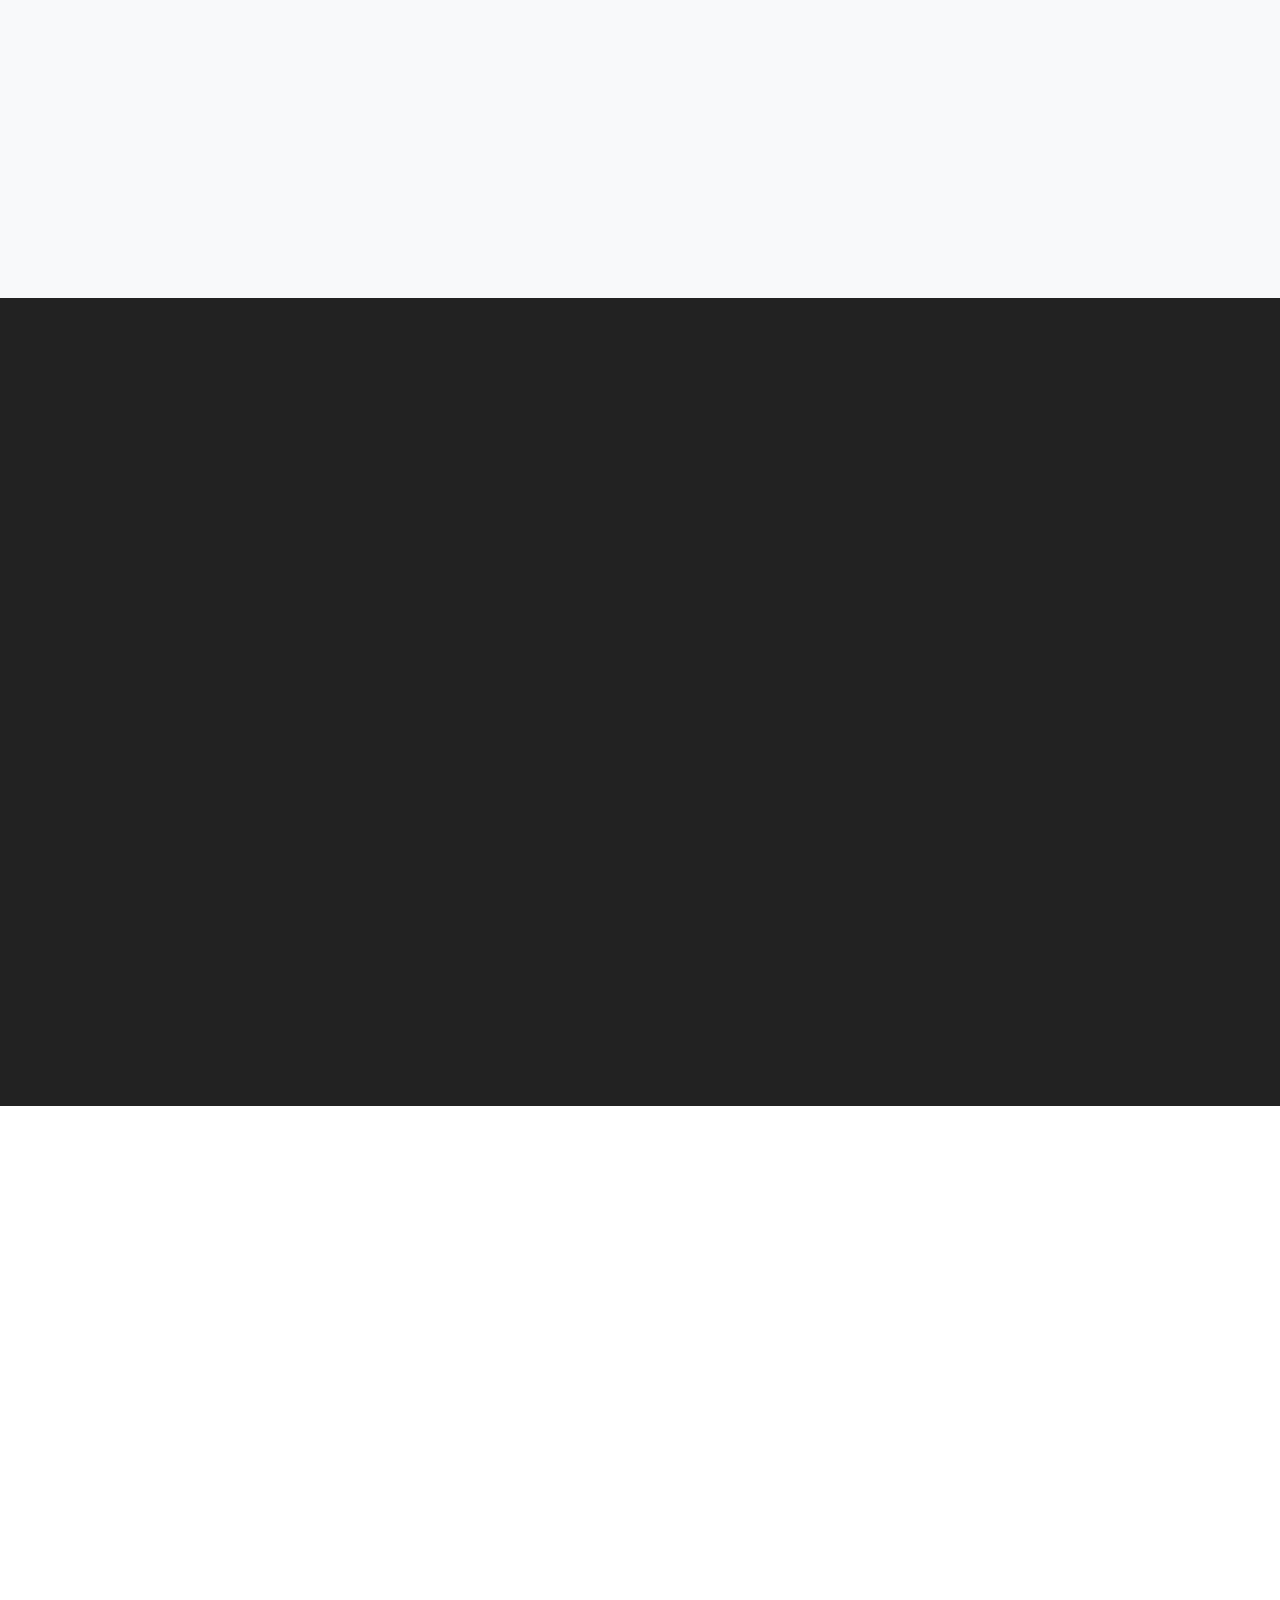
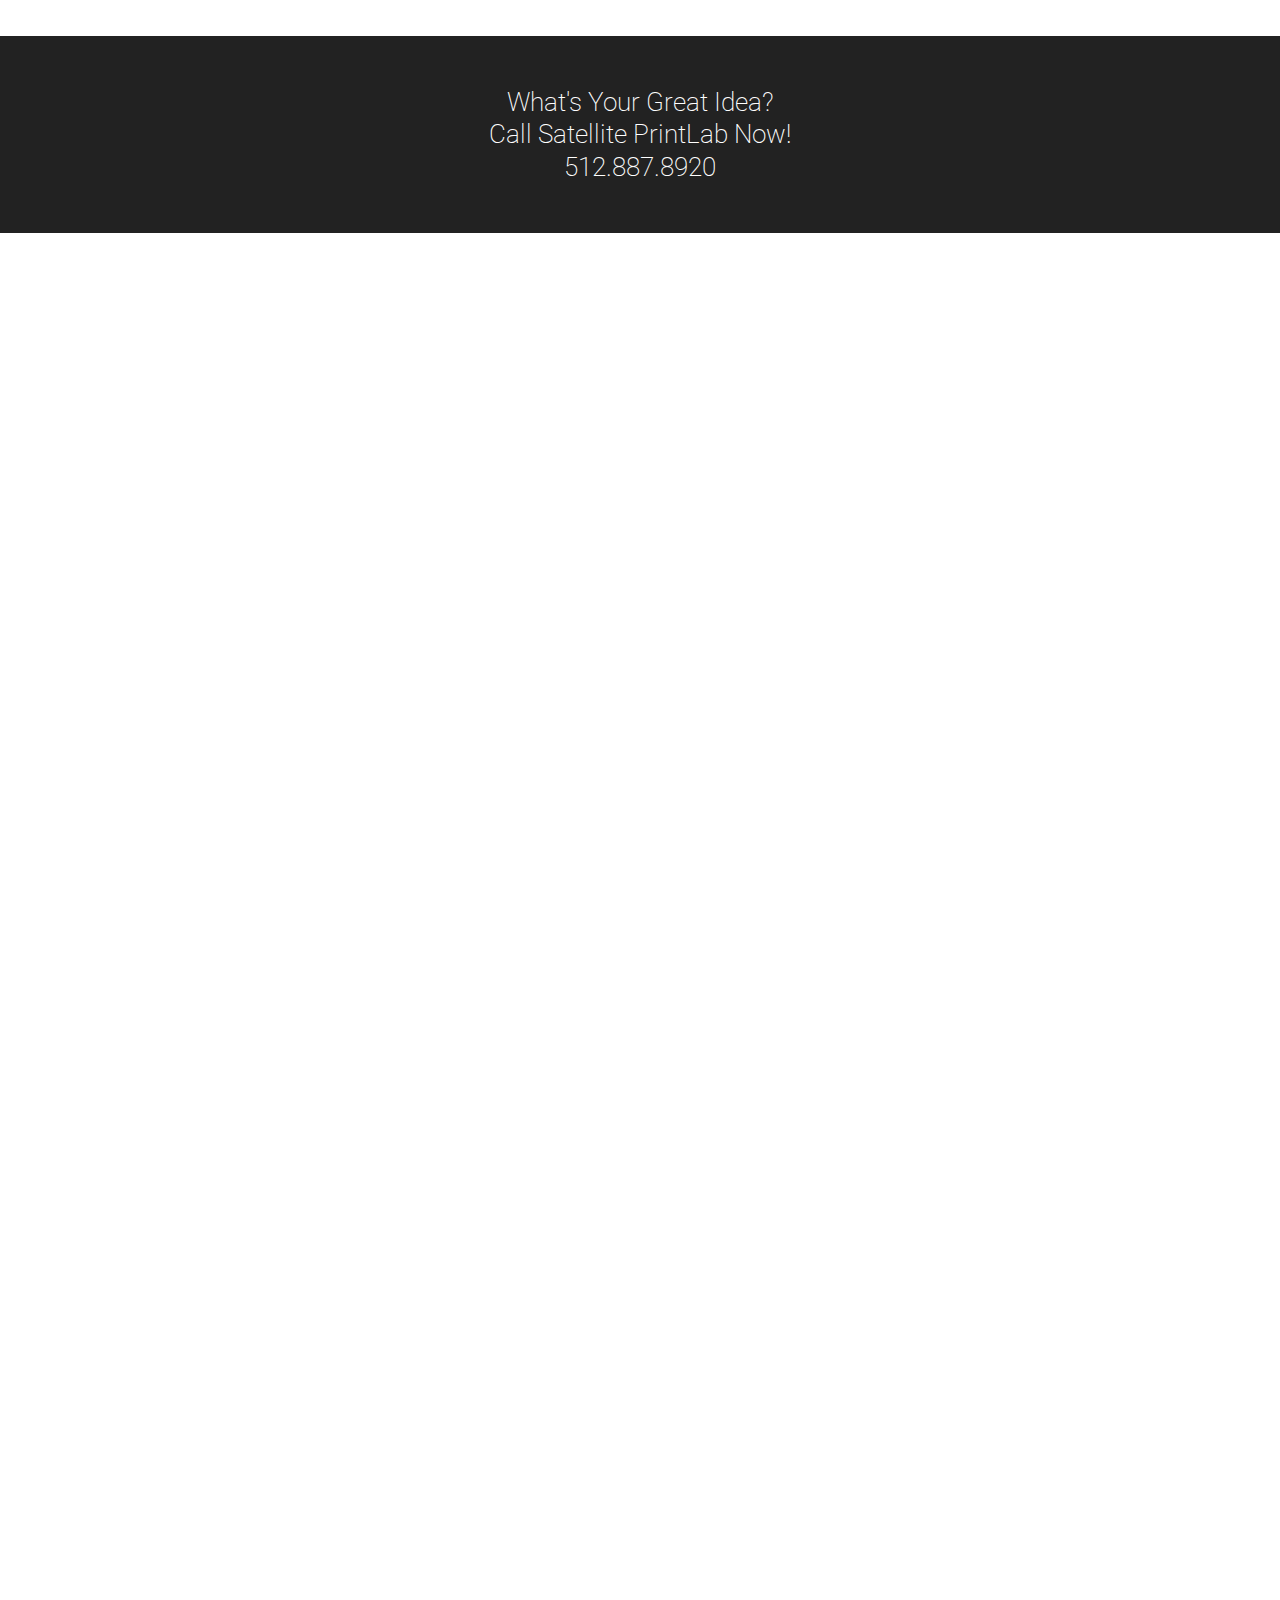
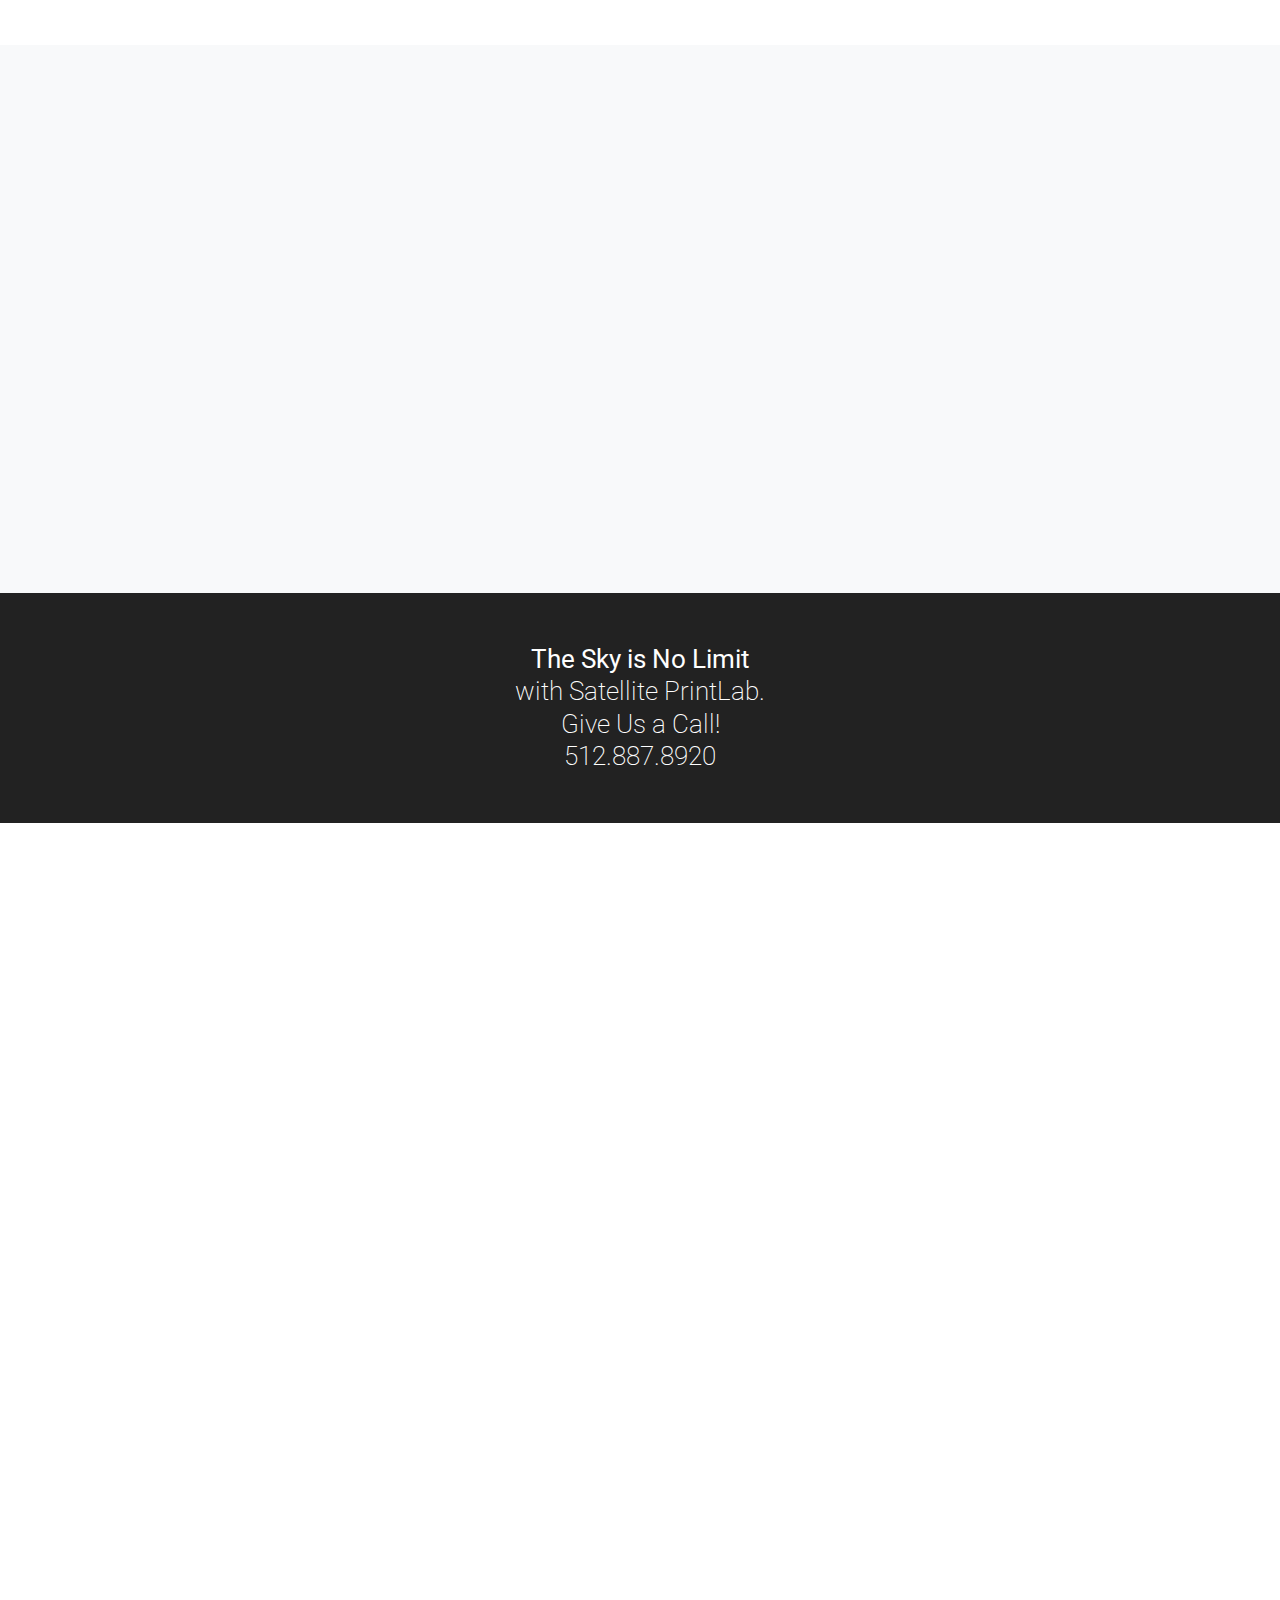
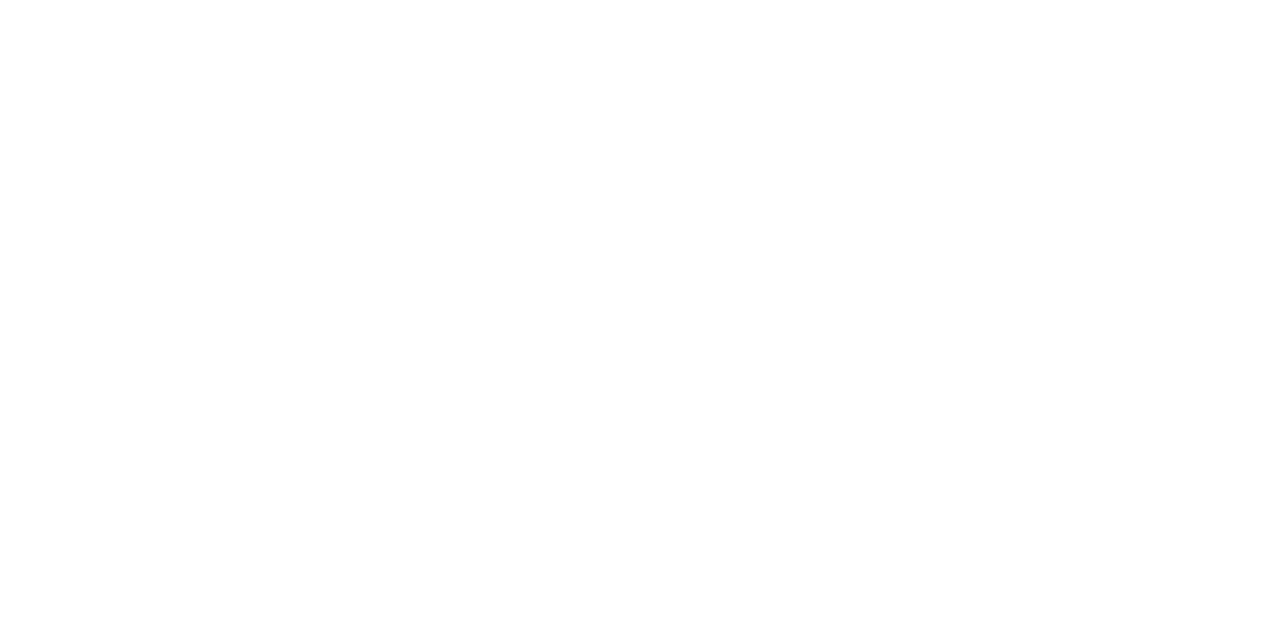
==== commit 2ff71586: "compress and minify css" ====
--- a/index.html
+++ b/index.html
@@ -18,16 +18,16 @@
     <link href='https://fonts.googleapis.com/css?family=Raleway:400,100,200,300,600,500,700,800,900' rel='stylesheet' type='text/css'>
 
     <!-- Plugin CSS -->
-    <link href="vendor/font-awesome/css/font-awesome.min.css" rel="stylesheet" type="text/css">
+ <!--    <link href="vendor/font-awesome/css/font-awesome.min.css" rel="stylesheet" type="text/css">
     <link href="vendor/owl-carousel/owl.carousel.css" rel="stylesheet" type="text/css">
     <link href="vendor/owl-carousel/owl.theme.css" rel="stylesheet" type="text/css">
     <link href="vendor/owl-carousel/owl.transitions.css" rel="stylesheet" type="text/css">
     <link href="vendor/magnific-popup/magnific-popup.css" rel="stylesheet" type="text/css">
-    <link href="vendor/animate.css/animate.min.css" rel="stylesheet" type="text/css">
-    <link href="device-mockups/device-mockups.min.css" rel="stylesheet" type="text/css">
-
+    <link href="vendor/animate.css/animate.min.css" rel="stylesheet" type="text/css"> -->
+  
     <!-- Custom styles for this theme -->
-    <link href="css/main.min.css" rel="stylesheet" type="text/css">
+    <!-- <link href="css/main.min.css" rel="stylesheet" type="text/css"> -->
+    <link href="css/realmain.min.css" rel="stylesheet" type="text/css">
 
   </head>
 
@@ -597,6 +597,7 @@
     <script src="vendor/bootstrap/js/bootstrap.min.js"></script>
 
     <!-- Plugin JavaScript -->
+    <script src="https://use.fontawesome.com/ea3ee8ab7a.js"></script>
     <script src="vendor/jquery.easing/jquery.easing.min.js"></script>
     <script src="vendor/owl-carousel/owl.carousel.js"></script>
     <script src="vendor/magnific-popup/jquery.magnific-popup.min.js"></script>
--- a/css/realmain.min.css
+++ b/css/realmain.min.css
@@ -0,0 +1,22 @@
+/*!
+ * Bootstrap v4.0.0-beta (https://getbootstrap.com)
+ * Copyright 2011-2017 The Bootstrap Authors
+ * Copyright 2011-2017 Twitter, Inc.
+ * Licensed under MIT (https://github.com/twbs/bootstrap/blob/master/LICENSE)
+ */@media print{*,::after,::before{text-shadow:none!important;box-shadow:none!important}a,a:visited{text-decoration:underline}abbr[title]::after{content:" (" attr(title) ")"}pre{white-space:pre-wrap!important}blockquote,pre{border:1px solid #999;page-break-inside:avoid}thead{display:table-header-group}img,tr{page-break-inside:avoid}h2,h3,p{orphans:3;widows:3}h2,h3{page-break-after:avoid}.navbar{display:none}.badge{border:1px solid #000}.table{border-collapse:collapse!important}.table td,.table th{background-color:#fff!important}.table-bordered td,.table-bordered th{border:1px solid #ddd!important}}html{box-sizing:border-box;font-family:sans-serif;line-height:1.15;-webkit-text-size-adjust:100%;-ms-text-size-adjust:100%;-ms-overflow-style:scrollbar;-webkit-tap-highlight-color:transparent}*,::after,::before{box-sizing:inherit}@-ms-viewport{width:device-width}article,aside,dialog,figcaption,figure,footer,header,hgroup,main,nav,section{display:block}body{margin:0;font-family:-apple-system,BlinkMacSystemFont,"Segoe UI",Roboto,"Helvetica Neue",Arial,sans-serif;font-size:1rem;font-weight:400;line-height:1.5;color:#212529;background-color:#fff}[tabindex="-1"]:focus{outline:0!important}hr{box-sizing:content-box;height:0;overflow:visible}h1,h2,h3,h4,h5,h6{margin-top:0;margin-bottom:.5rem}p{margin-top:0;margin-bottom:1rem}abbr[data-original-title],abbr[title]{text-decoration:underline;-webkit-text-decoration:underline dotted;text-decoration:underline dotted;cursor:help;border-bottom:0}address{margin-bottom:1rem;font-style:normal;line-height:inherit}dl,ol,ul{margin-top:0;margin-bottom:1rem}ol ol,ol ul,ul ol,ul ul{margin-bottom:0}dt{font-weight:700}dd{margin-bottom:.5rem;margin-left:0}blockquote{margin:0 0 1rem}dfn{font-style:italic}b,strong{font-weight:bolder}small{font-size:80%}sub,sup{position:relative;font-size:75%;line-height:0;vertical-align:baseline}sub{bottom:-.25em}sup{top:-.5em}a{color:#007bff;text-decoration:none;background-color:transparent;-webkit-text-decoration-skip:objects}a:hover{color:#0056b3;text-decoration:underline}a:not([href]):not([tabindex]){color:inherit;text-decoration:none}a:not([href]):not([tabindex]):focus,a:not([href]):not([tabindex]):hover{color:inherit;text-decoration:none}a:not([href]):not([tabindex]):focus{outline:0}code,kbd,pre,samp{font-family:monospace,monospace;font-size:1em}pre{margin-top:0;margin-bottom:1rem;overflow:auto}figure{margin:0 0 1rem}img{vertical-align:middle;border-style:none}svg:not(:root){overflow:hidden}[role=button],a,area,button,input,label,select,summary,textarea{-ms-touch-action:manipulation;touch-action:manipulation}table{border-collapse:collapse}caption{padding-top:.75rem;padding-bottom:.75rem;color:#868e96;text-align:left;caption-side:bottom}th{text-align:left}label{display:inline-block;margin-bottom:.5rem}button:focus{outline:1px dotted;outline:5px auto -webkit-focus-ring-color}button,input,optgroup,select,textarea{margin:0;font-family:inherit;font-size:inherit;line-height:inherit}button,input{overflow:visible}button,select{text-transform:none}[type=reset],[type=submit],button,html [type=button]{-webkit-appearance:button}[type=button]::-moz-focus-inner,[type=reset]::-moz-focus-inner,[type=submit]::-moz-focus-inner,button::-moz-focus-inner{padding:0;border-style:none}input[type=checkbox],input[type=radio]{box-sizing:border-box;padding:0}input[type=date],input[type=datetime-local],input[type=month],input[type=time]{-webkit-appearance:listbox}textarea{overflow:auto;resize:vertical}fieldset{min-width:0;padding:0;margin:0;border:0}legend{display:block;width:100%;max-width:100%;padding:0;margin-bottom:.5rem;font-size:1.5rem;line-height:inherit;color:inherit;white-space:normal}progress{vertical-align:baseline}[type=number]::-webkit-inner-spin-button,[type=number]::-webkit-outer-spin-button{height:auto}[type=search]{outline-offset:-2px;-webkit-appearance:none}[type=search]::-webkit-search-cancel-button,[type=search]::-webkit-search-decoration{-webkit-appearance:none}::-webkit-file-upload-button{font:inherit;-webkit-appearance:button}output{display:inline-block}summary{display:list-item}template{display:none}[hidden]{display:none!important}.h1,.h2,.h3,.h4,.h5,.h6,h1,h2,h3,h4,h5,h6{margin-bottom:.5rem;font-family:inherit;font-weight:500;line-height:1.1;color:inherit}.h1,h1{font-size:2.5rem}.h2,h2{font-size:2rem}.h3,h3{font-size:1.75rem}.h4,h4{font-size:1.5rem}.h5,h5{font-size:1.25rem}.h6,h6{font-size:1rem}.lead{font-size:1.25rem;font-weight:300}.display-1{font-size:6rem;font-weight:300;line-height:1.1}.display-2{font-size:5.5rem;font-weight:300;line-height:1.1}.display-3{font-size:4.5rem;font-weight:300;line-height:1.1}.display-4{font-size:3.5rem;font-weight:300;line-height:1.1}hr{margin-top:1rem;margin-bottom:1rem;border:0;border-top:1px solid rgba(0,0,0,.1)}.small,small{font-size:80%;font-weight:400}.mark,mark{padding:.2em;background-color:#fcf8e3}.list-unstyled{padding-left:0;list-style:none}.list-inline{padding-left:0;list-style:none}.list-inline-item{display:inline-block}.list-inline-item:not(:last-child){margin-right:5px}.initialism{font-size:90%;text-transform:uppercase}.blockquote{margin-bottom:1rem;font-size:1.25rem}.blockquote-footer{display:block;font-size:80%;color:#868e96}.blockquote-footer::before{content:"\2014 \00A0"}.img-fluid{max-width:100%;height:auto}.img-thumbnail{padding:.25rem;background-color:#fff;border:1px solid #ddd;border-radius:.25rem;transition:all .2s ease-in-out;max-width:100%;height:auto}.figure{display:inline-block}.figure-img{margin-bottom:.5rem;line-height:1}.figure-caption{font-size:90%;color:#868e96}code,kbd,pre,samp{font-family:Menlo,Monaco,Consolas,"Liberation Mono","Courier New",monospace}code{padding:.2rem .4rem;font-size:90%;color:#bd4147;background-color:#f8f9fa;border-radius:.25rem}a>code{padding:0;color:inherit;background-color:inherit}kbd{padding:.2rem .4rem;font-size:90%;color:#fff;background-color:#212529;border-radius:.2rem}kbd kbd{padding:0;font-size:100%;font-weight:700}pre{display:block;margin-top:0;margin-bottom:1rem;font-size:90%;color:#212529}pre code{padding:0;font-size:inherit;color:inherit;background-color:transparent;border-radius:0}.pre-scrollable{max-height:340px;overflow-y:scroll}.container{margin-right:auto;margin-left:auto;padding-right:15px;padding-left:15px;width:100%}@media (min-width:576px){.container{max-width:540px}}@media (min-width:768px){.container{max-width:720px}}@media (min-width:992px){.container{max-width:960px}}@media (min-width:1200px){.container{max-width:1140px}}.container-fluid{width:100%;margin-right:auto;margin-left:auto;padding-right:15px;padding-left:15px;width:100%}.row{display:-ms-flexbox;display:flex;-ms-flex-wrap:wrap;flex-wrap:wrap;margin-right:-15px;margin-left:-15px}.no-gutters{margin-right:0;margin-left:0}.no-gutters>.col,.no-gutters>[class*=col-]{padding-right:0;padding-left:0}.col,.col-1,.col-10,.col-11,.col-12,.col-2,.col-3,.col-4,.col-5,.col-6,.col-7,.col-8,.col-9,.col-auto,.col-lg,.col-lg-1,.col-lg-10,.col-lg-11,.col-lg-12,.col-lg-2,.col-lg-3,.col-lg-4,.col-lg-5,.col-lg-6,.col-lg-7,.col-lg-8,.col-lg-9,.col-lg-auto,.col-md,.col-md-1,.col-md-10,.col-md-11,.col-md-12,.col-md-2,.col-md-3,.col-md-4,.col-md-5,.col-md-6,.col-md-7,.col-md-8,.col-md-9,.col-md-auto,.col-sm,.col-sm-1,.col-sm-10,.col-sm-11,.col-sm-12,.col-sm-2,.col-sm-3,.col-sm-4,.col-sm-5,.col-sm-6,.col-sm-7,.col-sm-8,.col-sm-9,.col-sm-auto,.col-xl,.col-xl-1,.col-xl-10,.col-xl-11,.col-xl-12,.col-xl-2,.col-xl-3,.col-xl-4,.col-xl-5,.col-xl-6,.col-xl-7,.col-xl-8,.col-xl-9,.col-xl-auto{position:relative;width:100%;min-height:1px;padding-right:15px;padding-left:15px}.col{-ms-flex-preferred-size:0;flex-basis:0;-ms-flex-positive:1;flex-grow:1;max-width:100%}.col-auto{-ms-flex:0 0 auto;flex:0 0 auto;width:auto;max-width:none}.col-1{-ms-flex:0 0 8.333333%;flex:0 0 8.333333%;max-width:8.333333%}.col-2{-ms-flex:0 0 16.666667%;flex:0 0 16.666667%;max-width:16.666667%}.col-3{-ms-flex:0 0 25%;flex:0 0 25%;max-width:25%}.col-4{-ms-flex:0 0 33.333333%;flex:0 0 33.333333%;max-width:33.333333%}.col-5{-ms-flex:0 0 41.666667%;flex:0 0 41.666667%;max-width:41.666667%}.col-6{-ms-flex:0 0 50%;flex:0 0 50%;max-width:50%}.col-7{-ms-flex:0 0 58.333333%;flex:0 0 58.333333%;max-width:58.333333%}.col-8{-ms-flex:0 0 66.666667%;flex:0 0 66.666667%;max-width:66.666667%}.col-9{-ms-flex:0 0 75%;flex:0 0 75%;max-width:75%}.col-10{-ms-flex:0 0 83.333333%;flex:0 0 83.333333%;max-width:83.333333%}.col-11{-ms-flex:0 0 91.666667%;flex:0 0 91.666667%;max-width:91.666667%}.col-12{-ms-flex:0 0 100%;flex:0 0 100%;max-width:100%}.order-1{-ms-flex-order:1;order:1}.order-2{-ms-flex-order:2;order:2}.order-3{-ms-flex-order:3;order:3}.order-4{-ms-flex-order:4;order:4}.order-5{-ms-flex-order:5;order:5}.order-6{-ms-flex-order:6;order:6}.order-7{-ms-flex-order:7;order:7}.order-8{-ms-flex-order:8;order:8}.order-9{-ms-flex-order:9;order:9}.order-10{-ms-flex-order:10;order:10}.order-11{-ms-flex-order:11;order:11}.order-12{-ms-flex-order:12;order:12}@media (min-width:576px){.col-sm{-ms-flex-preferred-size:0;flex-basis:0;-ms-flex-positive:1;flex-grow:1;max-width:100%}.col-sm-auto{-ms-flex:0 0 auto;flex:0 0 auto;width:auto;max-width:none}.col-sm-1{-ms-flex:0 0 8.333333%;flex:0 0 8.333333%;max-width:8.333333%}.col-sm-2{-ms-flex:0 0 16.666667%;flex:0 0 16.666667%;max-width:16.666667%}.col-sm-3{-ms-flex:0 0 25%;flex:0 0 25%;max-width:25%}.col-sm-4{-ms-flex:0 0 33.333333%;flex:0 0 33.333333%;max-width:33.333333%}.col-sm-5{-ms-flex:0 0 41.666667%;flex:0 0 41.666667%;max-width:41.666667%}.col-sm-6{-ms-flex:0 0 50%;flex:0 0 50%;max-width:50%}.col-sm-7{-ms-flex:0 0 58.333333%;flex:0 0 58.333333%;max-width:58.333333%}.col-sm-8{-ms-flex:0 0 66.666667%;flex:0 0 66.666667%;max-width:66.666667%}.col-sm-9{-ms-flex:0 0 75%;flex:0 0 75%;max-width:75%}.col-sm-10{-ms-flex:0 0 83.333333%;flex:0 0 83.333333%;max-width:83.333333%}.col-sm-11{-ms-flex:0 0 91.666667%;flex:0 0 91.666667%;max-width:91.666667%}.col-sm-12{-ms-flex:0 0 100%;flex:0 0 100%;max-width:100%}.order-sm-1{-ms-flex-order:1;order:1}.order-sm-2{-ms-flex-order:2;order:2}.order-sm-3{-ms-flex-order:3;order:3}.order-sm-4{-ms-flex-order:4;order:4}.order-sm-5{-ms-flex-order:5;order:5}.order-sm-6{-ms-flex-order:6;order:6}.order-sm-7{-ms-flex-order:7;order:7}.order-sm-8{-ms-flex-order:8;order:8}.order-sm-9{-ms-flex-order:9;order:9}.order-sm-10{-ms-flex-order:10;order:10}.order-sm-11{-ms-flex-order:11;order:11}.order-sm-12{-ms-flex-order:12;order:12}}@media (min-width:768px){.col-md{-ms-flex-preferred-size:0;flex-basis:0;-ms-flex-positive:1;flex-grow:1;max-width:100%}.col-md-auto{-ms-flex:0 0 auto;flex:0 0 auto;width:auto;max-width:none}.col-md-1{-ms-flex:0 0 8.333333%;flex:0 0 8.333333%;max-width:8.333333%}.col-md-2{-ms-flex:0 0 16.666667%;flex:0 0 16.666667%;max-width:16.666667%}.col-md-3{-ms-flex:0 0 25%;flex:0 0 25%;max-width:25%}.col-md-4{-ms-flex:0 0 33.333333%;flex:0 0 33.333333%;max-width:33.333333%}.col-md-5{-ms-flex:0 0 41.666667%;flex:0 0 41.666667%;max-width:41.666667%}.col-md-6{-ms-flex:0 0 50%;flex:0 0 50%;max-width:50%}.col-md-7{-ms-flex:0 0 58.333333%;flex:0 0 58.333333%;max-width:58.333333%}.col-md-8{-ms-flex:0 0 66.666667%;flex:0 0 66.666667%;max-width:66.666667%}.col-md-9{-ms-flex:0 0 75%;flex:0 0 75%;max-width:75%}.col-md-10{-ms-flex:0 0 83.333333%;flex:0 0 83.333333%;max-width:83.333333%}.col-md-11{-ms-flex:0 0 91.666667%;flex:0 0 91.666667%;max-width:91.666667%}.col-md-12{-ms-flex:0 0 100%;flex:0 0 100%;max-width:100%}.order-md-1{-ms-flex-order:1;order:1}.order-md-2{-ms-flex-order:2;order:2}.order-md-3{-ms-flex-order:3;order:3}.order-md-4{-ms-flex-order:4;order:4}.order-md-5{-ms-flex-order:5;order:5}.order-md-6{-ms-flex-order:6;order:6}.order-md-7{-ms-flex-order:7;order:7}.order-md-8{-ms-flex-order:8;order:8}.order-md-9{-ms-flex-order:9;order:9}.order-md-10{-ms-flex-order:10;order:10}.order-md-11{-ms-flex-order:11;order:11}.order-md-12{-ms-flex-order:12;order:12}}@media (min-width:992px){.col-lg{-ms-flex-preferred-size:0;flex-basis:0;-ms-flex-positive:1;flex-grow:1;max-width:100%}.col-lg-auto{-ms-flex:0 0 auto;flex:0 0 auto;width:auto;max-width:none}.col-lg-1{-ms-flex:0 0 8.333333%;flex:0 0 8.333333%;max-width:8.333333%}.col-lg-2{-ms-flex:0 0 16.666667%;flex:0 0 16.666667%;max-width:16.666667%}.col-lg-3{-ms-flex:0 0 25%;flex:0 0 25%;max-width:25%}.col-lg-4{-ms-flex:0 0 33.333333%;flex:0 0 33.333333%;max-width:33.333333%}.col-lg-5{-ms-flex:0 0 41.666667%;flex:0 0 41.666667%;max-width:41.666667%}.col-lg-6{-ms-flex:0 0 50%;flex:0 0 50%;max-width:50%}.col-lg-7{-ms-flex:0 0 58.333333%;flex:0 0 58.333333%;max-width:58.333333%}.col-lg-8{-ms-flex:0 0 66.666667%;flex:0 0 66.666667%;max-width:66.666667%}.col-lg-9{-ms-flex:0 0 75%;flex:0 0 75%;max-width:75%}.col-lg-10{-ms-flex:0 0 83.333333%;flex:0 0 83.333333%;max-width:83.333333%}.col-lg-11{-ms-flex:0 0 91.666667%;flex:0 0 91.666667%;max-width:91.666667%}.col-lg-12{-ms-flex:0 0 100%;flex:0 0 100%;max-width:100%}.order-lg-1{-ms-flex-order:1;order:1}.order-lg-2{-ms-flex-order:2;order:2}.order-lg-3{-ms-flex-order:3;order:3}.order-lg-4{-ms-flex-order:4;order:4}.order-lg-5{-ms-flex-order:5;order:5}.order-lg-6{-ms-flex-order:6;order:6}.order-lg-7{-ms-flex-order:7;order:7}.order-lg-8{-ms-flex-order:8;order:8}.order-lg-9{-ms-flex-order:9;order:9}.order-lg-10{-ms-flex-order:10;order:10}.order-lg-11{-ms-flex-order:11;order:11}.order-lg-12{-ms-flex-order:12;order:12}}@media (min-width:1200px){.col-xl{-ms-flex-preferred-size:0;flex-basis:0;-ms-flex-positive:1;flex-grow:1;max-width:100%}.col-xl-auto{-ms-flex:0 0 auto;flex:0 0 auto;width:auto;max-width:none}.col-xl-1{-ms-flex:0 0 8.333333%;flex:0 0 8.333333%;max-width:8.333333%}.col-xl-2{-ms-flex:0 0 16.666667%;flex:0 0 16.666667%;max-width:16.666667%}.col-xl-3{-ms-flex:0 0 25%;flex:0 0 25%;max-width:25%}.col-xl-4{-ms-flex:0 0 33.333333%;flex:0 0 33.333333%;max-width:33.333333%}.col-xl-5{-ms-flex:0 0 41.666667%;flex:0 0 41.666667%;max-width:41.666667%}.col-xl-6{-ms-flex:0 0 50%;flex:0 0 50%;max-width:50%}.col-xl-7{-ms-flex:0 0 58.333333%;flex:0 0 58.333333%;max-width:58.333333%}.col-xl-8{-ms-flex:0 0 66.666667%;flex:0 0 66.666667%;max-width:66.666667%}.col-xl-9{-ms-flex:0 0 75%;flex:0 0 75%;max-width:75%}.col-xl-10{-ms-flex:0 0 83.333333%;flex:0 0 83.333333%;max-width:83.333333%}.col-xl-11{-ms-flex:0 0 91.666667%;flex:0 0 91.666667%;max-width:91.666667%}.col-xl-12{-ms-flex:0 0 100%;flex:0 0 100%;max-width:100%}.order-xl-1{-ms-flex-order:1;order:1}.order-xl-2{-ms-flex-order:2;order:2}.order-xl-3{-ms-flex-order:3;order:3}.order-xl-4{-ms-flex-order:4;order:4}.order-xl-5{-ms-flex-order:5;order:5}.order-xl-6{-ms-flex-order:6;order:6}.order-xl-7{-ms-flex-order:7;order:7}.order-xl-8{-ms-flex-order:8;order:8}.order-xl-9{-ms-flex-order:9;order:9}.order-xl-10{-ms-flex-order:10;order:10}.order-xl-11{-ms-flex-order:11;order:11}.order-xl-12{-ms-flex-order:12;order:12}}.table{width:100%;max-width:100%;margin-bottom:1rem;background-color:transparent}.table td,.table th{padding:.75rem;vertical-align:top;border-top:1px solid #e9ecef}.table thead th{vertical-align:bottom;border-bottom:2px solid #e9ecef}.table tbody+tbody{border-top:2px solid #e9ecef}.table .table{background-color:#fff}.table-sm td,.table-sm th{padding:.3rem}.table-bordered{border:1px solid #e9ecef}.table-bordered td,.table-bordered th{border:1px solid #e9ecef}.table-bordered thead td,.table-bordered thead th{border-bottom-width:2px}.table-striped tbody tr:nth-of-type(odd){background-color:rgba(0,0,0,.05)}.table-hover tbody tr:hover{background-color:rgba(0,0,0,.075)}.table-primary,.table-primary>td,.table-primary>th{background-color:#b8daff}.table-hover .table-primary:hover{background-color:#9fcdff}.table-hover .table-primary:hover>td,.table-hover .table-primary:hover>th{background-color:#9fcdff}.table-secondary,.table-secondary>td,.table-secondary>th{background-color:#dddfe2}.table-hover .table-secondary:hover{background-color:#cfd2d6}.table-hover .table-secondary:hover>td,.table-hover .table-secondary:hover>th{background-color:#cfd2d6}.table-success,.table-success>td,.table-success>th{background-color:#c3e6cb}.table-hover .table-success:hover{background-color:#b1dfbb}.table-hover .table-success:hover>td,.table-hover .table-success:hover>th{background-color:#b1dfbb}.table-info,.table-info>td,.table-info>th{background-color:#bee5eb}.table-hover .table-info:hover{background-color:#abdde5}.table-hover .table-info:hover>td,.table-hover .table-info:hover>th{background-color:#abdde5}.table-warning,.table-warning>td,.table-warning>th{background-color:#ffeeba}.table-hover .table-warning:hover{background-color:#ffe8a1}.table-hover .table-warning:hover>td,.table-hover .table-warning:hover>th{background-color:#ffe8a1}.table-danger,.table-danger>td,.table-danger>th{background-color:#f5c6cb}.table-hover .table-danger:hover{background-color:#f1b0b7}.table-hover .table-danger:hover>td,.table-hover .table-danger:hover>th{background-color:#f1b0b7}.table-light,.table-light>td,.table-light>th{background-color:#fdfdfe}.table-hover .table-light:hover{background-color:#ececf6}.table-hover .table-light:hover>td,.table-hover .table-light:hover>th{background-color:#ececf6}.table-dark,.table-dark>td,.table-dark>th{background-color:#c6c8ca}.table-hover .table-dark:hover{background-color:#b9bbbe}.table-hover .table-dark:hover>td,.table-hover .table-dark:hover>th{background-color:#b9bbbe}.table-active,.table-active>td,.table-active>th{background-color:rgba(0,0,0,.075)}.table-hover .table-active:hover{background-color:rgba(0,0,0,.075)}.table-hover .table-active:hover>td,.table-hover .table-active:hover>th{background-color:rgba(0,0,0,.075)}.thead-inverse th{color:#fff;background-color:#212529}.thead-default th{color:#495057;background-color:#e9ecef}.table-inverse{color:#fff;background-color:#212529}.table-inverse td,.table-inverse th,.table-inverse thead th{border-color:#32383e}.table-inverse.table-bordered{border:0}.table-inverse.table-striped tbody tr:nth-of-type(odd){background-color:rgba(255,255,255,.05)}.table-inverse.table-hover tbody tr:hover{background-color:rgba(255,255,255,.075)}@media (max-width:991px){.table-responsive{display:block;width:100%;overflow-x:auto;-ms-overflow-style:-ms-autohiding-scrollbar}.table-responsive.table-bordered{border:0}}.form-control{display:block;width:100%;padding:.5rem .75rem;font-size:1rem;line-height:1.25;color:#495057;background-color:#fff;background-image:none;background-clip:padding-box;border:1px solid rgba(0,0,0,.15);border-radius:.25rem;transition:border-color ease-in-out .15s,box-shadow ease-in-out .15s}.form-control::-ms-expand{background-color:transparent;border:0}.form-control:focus{color:#495057;background-color:#fff;border-color:#80bdff;outline:0}.form-control::-webkit-input-placeholder{color:#868e96;opacity:1}.form-control:-ms-input-placeholder{color:#868e96;opacity:1}.form-control::placeholder{color:#868e96;opacity:1}.form-control:disabled,.form-control[readonly]{background-color:#e9ecef;opacity:1}select.form-control:not([size]):not([multiple]){height:calc(2.25rem + 2px)}select.form-control:focus::-ms-value{color:#495057;background-color:#fff}.form-control-file,.form-control-range{display:block}.col-form-label{padding-top:calc(.5rem - 1px * 2);padding-bottom:calc(.5rem - 1px * 2);margin-bottom:0}.col-form-label-lg{padding-top:calc(.5rem - 1px * 2);padding-bottom:calc(.5rem - 1px * 2);font-size:1.25rem}.col-form-label-sm{padding-top:calc(.25rem - 1px * 2);padding-bottom:calc(.25rem - 1px * 2);font-size:.875rem}.col-form-legend{padding-top:.5rem;padding-bottom:.5rem;margin-bottom:0;font-size:1rem}.form-control-plaintext{padding-top:.5rem;padding-bottom:.5rem;margin-bottom:0;line-height:1.25;border:solid transparent;border-width:1px 0}.form-control-plaintext.form-control-lg,.form-control-plaintext.form-control-sm,.input-group-lg>.form-control-plaintext.form-control,.input-group-lg>.form-control-plaintext.input-group-addon,.input-group-lg>.input-group-btn>.form-control-plaintext.btn,.input-group-sm>.form-control-plaintext.form-control,.input-group-sm>.form-control-plaintext.input-group-addon,.input-group-sm>.input-group-btn>.form-control-plaintext.btn{padding-right:0;padding-left:0}.form-control-sm,.input-group-sm>.form-control,.input-group-sm>.input-group-addon,.input-group-sm>.input-group-btn>.btn{padding:.25rem .5rem;font-size:.875rem;line-height:1.5;border-radius:.2rem}.input-group-sm>.input-group-btn>select.btn:not([size]):not([multiple]),.input-group-sm>select.form-control:not([size]):not([multiple]),.input-group-sm>select.input-group-addon:not([size]):not([multiple]),select.form-control-sm:not([size]):not([multiple]){height:calc(1.8125rem + 2px)}.form-control-lg,.input-group-lg>.form-control,.input-group-lg>.input-group-addon,.input-group-lg>.input-group-btn>.btn{padding:.5rem 1rem;font-size:1.25rem;line-height:1.5;border-radius:.3rem}.input-group-lg>.input-group-btn>select.btn:not([size]):not([multiple]),.input-group-lg>select.form-control:not([size]):not([multiple]),.input-group-lg>select.input-group-addon:not([size]):not([multiple]),select.form-control-lg:not([size]):not([multiple]){height:calc(2.3125rem + 2px)}.form-group{margin-bottom:1rem}.form-text{display:block;margin-top:.25rem}.form-row{display:-ms-flexbox;display:flex;-ms-flex-wrap:wrap;flex-wrap:wrap;margin-right:-5px;margin-left:-5px}.form-row>.col,.form-row>[class*=col-]{padding-right:5px;padding-left:5px}.form-check{position:relative;display:block;margin-bottom:.5rem}.form-check.disabled .form-check-label{color:#868e96}.form-check-label{padding-left:1.25rem;margin-bottom:0}.form-check-input{position:absolute;margin-top:.25rem;margin-left:-1.25rem}.form-check-input:only-child{position:static}.form-check-inline{display:inline-block}.form-check-inline .form-check-label{vertical-align:middle}.form-check-inline+.form-check-inline{margin-left:.75rem}.invalid-feedback{display:none;margin-top:.25rem;font-size:.875rem;color:#dc3545}.invalid-tooltip{position:absolute;top:100%;z-index:5;display:none;width:250px;padding:.5rem;margin-top:.1rem;font-size:.875rem;line-height:1;color:#fff;background-color:rgba(220,53,69,.8);border-radius:.2rem}.custom-select.is-valid,.form-control.is-valid,.was-validated .custom-select:valid,.was-validated .form-control:valid{border-color:#28a745}.custom-select.is-valid:focus,.form-control.is-valid:focus,.was-validated .custom-select:valid:focus,.was-validated .form-control:valid:focus{box-shadow:0 0 0 .2rem rgba(40,167,69,.25)}.custom-select.is-valid~.invalid-feedback,.custom-select.is-valid~.invalid-tooltip,.form-control.is-valid~.invalid-feedback,.form-control.is-valid~.invalid-tooltip,.was-validated .custom-select:valid~.invalid-feedback,.was-validated .custom-select:valid~.invalid-tooltip,.was-validated .form-control:valid~.invalid-feedback,.was-validated .form-control:valid~.invalid-tooltip{display:block}.form-check-input.is-valid+.form-check-label,.was-validated .form-check-input:valid+.form-check-label{color:#28a745}.custom-control-input.is-valid~.custom-control-indicator,.was-validated .custom-control-input:valid~.custom-control-indicator{background-color:rgba(40,167,69,.25)}.custom-control-input.is-valid~.custom-control-description,.was-validated .custom-control-input:valid~.custom-control-description{color:#28a745}.custom-file-input.is-valid~.custom-file-control,.was-validated .custom-file-input:valid~.custom-file-control{border-color:#28a745}.custom-file-input.is-valid~.custom-file-control::before,.was-validated .custom-file-input:valid~.custom-file-control::before{border-color:inherit}.custom-file-input.is-valid:focus,.was-validated .custom-file-input:valid:focus{box-shadow:0 0 0 .2rem rgba(40,167,69,.25)}.custom-select.is-invalid,.form-control.is-invalid,.was-validated .custom-select:invalid,.was-validated .form-control:invalid{border-color:#dc3545}.custom-select.is-invalid:focus,.form-control.is-invalid:focus,.was-validated .custom-select:invalid:focus,.was-validated .form-control:invalid:focus{box-shadow:0 0 0 .2rem rgba(220,53,69,.25)}.custom-select.is-invalid~.invalid-feedback,.custom-select.is-invalid~.invalid-tooltip,.form-control.is-invalid~.invalid-feedback,.form-control.is-invalid~.invalid-tooltip,.was-validated .custom-select:invalid~.invalid-feedback,.was-validated .custom-select:invalid~.invalid-tooltip,.was-validated .form-control:invalid~.invalid-feedback,.was-validated .form-control:invalid~.invalid-tooltip{display:block}.form-check-input.is-invalid+.form-check-label,.was-validated .form-check-input:invalid+.form-check-label{color:#dc3545}.custom-control-input.is-invalid~.custom-control-indicator,.was-validated .custom-control-input:invalid~.custom-control-indicator{background-color:rgba(220,53,69,.25)}.custom-control-input.is-invalid~.custom-control-description,.was-validated .custom-control-input:invalid~.custom-control-description{color:#dc3545}.custom-file-input.is-invalid~.custom-file-control,.was-validated .custom-file-input:invalid~.custom-file-control{border-color:#dc3545}.custom-file-input.is-invalid~.custom-file-control::before,.was-validated .custom-file-input:invalid~.custom-file-control::before{border-color:inherit}.custom-file-input.is-invalid:focus,.was-validated .custom-file-input:invalid:focus{box-shadow:0 0 0 .2rem rgba(220,53,69,.25)}.form-inline{display:-ms-flexbox;display:flex;-ms-flex-flow:row wrap;flex-flow:row wrap;-ms-flex-align:center;align-items:center}.form-inline .form-check{width:100%}@media (min-width:576px){.form-inline label{display:-ms-flexbox;display:flex;-ms-flex-align:center;align-items:center;-ms-flex-pack:center;justify-content:center;margin-bottom:0}.form-inline .form-group{display:-ms-flexbox;display:flex;-ms-flex:0 0 auto;flex:0 0 auto;-ms-flex-flow:row wrap;flex-flow:row wrap;-ms-flex-align:center;align-items:center;margin-bottom:0}.form-inline .form-control{display:inline-block;width:auto;vertical-align:middle}.form-inline .form-control-plaintext{display:inline-block}.form-inline .input-group{width:auto}.form-inline .form-control-label{margin-bottom:0;vertical-align:middle}.form-inline .form-check{display:-ms-flexbox;display:flex;-ms-flex-align:center;align-items:center;-ms-flex-pack:center;justify-content:center;width:auto;margin-top:0;margin-bottom:0}.form-inline .form-check-label{padding-left:0}.form-inline .form-check-input{position:relative;margin-top:0;margin-right:.25rem;margin-left:0}.form-inline .custom-control{display:-ms-flexbox;display:flex;-ms-flex-align:center;align-items:center;-ms-flex-pack:center;justify-content:center;padding-left:0}.form-inline .custom-control-indicator{position:static;display:inline-block;margin-right:.25rem;vertical-align:text-bottom}.form-inline .has-feedback .form-control-feedback{top:0}}.btn{display:inline-block;font-weight:400;text-align:center;white-space:nowrap;vertical-align:middle;-webkit-user-select:none;-moz-user-select:none;-ms-user-select:none;user-select:none;border:1px solid transparent;padding:.5rem .75rem;font-size:1rem;line-height:1.25;border-radius:.25rem;transition:all .15s ease-in-out}.btn:focus,.btn:hover{text-decoration:none}.btn.focus,.btn:focus{outline:0;box-shadow:0 0 0 3px rgba(0,123,255,.25)}.btn.disabled,.btn:disabled{opacity:.65}.btn.active,.btn:active{background-image:none}a.btn.disabled,fieldset[disabled] a.btn{pointer-events:none}.btn-primary{color:#fff;background-color:#007bff;border-color:#007bff}.btn-primary:hover{color:#fff;background-color:#0069d9;border-color:#0062cc}.btn-primary.focus,.btn-primary:focus{box-shadow:0 0 0 3px rgba(0,123,255,.5)}.btn-primary.disabled,.btn-primary:disabled{background-color:#007bff;border-color:#007bff}.btn-primary.active,.btn-primary:active,.show>.btn-primary.dropdown-toggle{background-color:#0069d9;background-image:none;border-color:#0062cc}.btn-secondary{color:#fff;background-color:#868e96;border-color:#868e96}.btn-secondary:hover{color:#fff;background-color:#727b84;border-color:#6c757d}.btn-secondary.focus,.btn-secondary:focus{box-shadow:0 0 0 3px rgba(134,142,150,.5)}.btn-secondary.disabled,.btn-secondary:disabled{background-color:#868e96;border-color:#868e96}.btn-secondary.active,.btn-secondary:active,.show>.btn-secondary.dropdown-toggle{background-color:#727b84;background-image:none;border-color:#6c757d}.btn-success{color:#fff;background-color:#28a745;border-color:#28a745}.btn-success:hover{color:#fff;background-color:#218838;border-color:#1e7e34}.btn-success.focus,.btn-success:focus{box-shadow:0 0 0 3px rgba(40,167,69,.5)}.btn-success.disabled,.btn-success:disabled{background-color:#28a745;border-color:#28a745}.btn-success.active,.btn-success:active,.show>.btn-success.dropdown-toggle{background-color:#218838;background-image:none;border-color:#1e7e34}.btn-info{color:#fff;background-color:#17a2b8;border-color:#17a2b8}.btn-info:hover{color:#fff;background-color:#138496;border-color:#117a8b}.btn-info.focus,.btn-info:focus{box-shadow:0 0 0 3px rgba(23,162,184,.5)}.btn-info.disabled,.btn-info:disabled{background-color:#17a2b8;border-color:#17a2b8}.btn-info.active,.btn-info:active,.show>.btn-info.dropdown-toggle{background-color:#138496;background-image:none;border-color:#117a8b}.btn-warning{color:#111;background-color:#ffc107;border-color:#ffc107}.btn-warning:hover{color:#111;background-color:#e0a800;border-color:#d39e00}.btn-warning.focus,.btn-warning:focus{box-shadow:0 0 0 3px rgba(255,193,7,.5)}.btn-warning.disabled,.btn-warning:disabled{background-color:#ffc107;border-color:#ffc107}.btn-warning.active,.btn-warning:active,.show>.btn-warning.dropdown-toggle{background-color:#e0a800;background-image:none;border-color:#d39e00}.btn-danger{color:#fff;background-color:#dc3545;border-color:#dc3545}.btn-danger:hover{color:#fff;background-color:#c82333;border-color:#bd2130}.btn-danger.focus,.btn-danger:focus{box-shadow:0 0 0 3px rgba(220,53,69,.5)}.btn-danger.disabled,.btn-danger:disabled{background-color:#dc3545;border-color:#dc3545}.btn-danger.active,.btn-danger:active,.show>.btn-danger.dropdown-toggle{background-color:#c82333;background-image:none;border-color:#bd2130}.btn-light{color:#111;background-color:#f8f9fa;border-color:#f8f9fa}.btn-light:hover{color:#111;background-color:#e2e6ea;border-color:#dae0e5}.btn-light.focus,.btn-light:focus{box-shadow:0 0 0 3px rgba(248,249,250,.5)}.btn-light.disabled,.btn-light:disabled{background-color:#f8f9fa;border-color:#f8f9fa}.btn-light.active,.btn-light:active,.show>.btn-light.dropdown-toggle{background-color:#e2e6ea;background-image:none;border-color:#dae0e5}.btn-dark{color:#fff;background-color:#343a40;border-color:#343a40}.btn-dark:hover{color:#fff;background-color:#23272b;border-color:#1d2124}.btn-dark.focus,.btn-dark:focus{box-shadow:0 0 0 3px rgba(52,58,64,.5)}.btn-dark.disabled,.btn-dark:disabled{background-color:#343a40;border-color:#343a40}.btn-dark.active,.btn-dark:active,.show>.btn-dark.dropdown-toggle{background-color:#23272b;background-image:none;border-color:#1d2124}.btn-outline-primary{color:#007bff;background-color:transparent;background-image:none;border-color:#007bff}.btn-outline-primary:hover{color:#fff;background-color:#007bff;border-color:#007bff}.btn-outline-primary.focus,.btn-outline-primary:focus{box-shadow:0 0 0 3px rgba(0,123,255,.5)}.btn-outline-primary.disabled,.btn-outline-primary:disabled{color:#007bff;background-color:transparent}.btn-outline-primary.active,.btn-outline-primary:active,.show>.btn-outline-primary.dropdown-toggle{color:#fff;background-color:#007bff;border-color:#007bff}.btn-outline-secondary{color:#868e96;background-color:transparent;background-image:none;border-color:#868e96}.btn-outline-secondary:hover{color:#fff;background-color:#868e96;border-color:#868e96}.btn-outline-secondary.focus,.btn-outline-secondary:focus{box-shadow:0 0 0 3px rgba(134,142,150,.5)}.btn-outline-secondary.disabled,.btn-outline-secondary:disabled{color:#868e96;background-color:transparent}.btn-outline-secondary.active,.btn-outline-secondary:active,.show>.btn-outline-secondary.dropdown-toggle{color:#fff;background-color:#868e96;border-color:#868e96}.btn-outline-success{color:#28a745;background-color:transparent;background-image:none;border-color:#28a745}.btn-outline-success:hover{color:#fff;background-color:#28a745;border-color:#28a745}.btn-outline-success.focus,.btn-outline-success:focus{box-shadow:0 0 0 3px rgba(40,167,69,.5)}.btn-outline-success.disabled,.btn-outline-success:disabled{color:#28a745;background-color:transparent}.btn-outline-success.active,.btn-outline-success:active,.show>.btn-outline-success.dropdown-toggle{color:#fff;background-color:#28a745;border-color:#28a745}.btn-outline-info{color:#17a2b8;background-color:transparent;background-image:none;border-color:#17a2b8}.btn-outline-info:hover{color:#fff;background-color:#17a2b8;border-color:#17a2b8}.btn-outline-info.focus,.btn-outline-info:focus{box-shadow:0 0 0 3px rgba(23,162,184,.5)}.btn-outline-info.disabled,.btn-outline-info:disabled{color:#17a2b8;background-color:transparent}.btn-outline-info.active,.btn-outline-info:active,.show>.btn-outline-info.dropdown-toggle{color:#fff;background-color:#17a2b8;border-color:#17a2b8}.btn-outline-warning{color:#ffc107;background-color:transparent;background-image:none;border-color:#ffc107}.btn-outline-warning:hover{color:#fff;background-color:#ffc107;border-color:#ffc107}.btn-outline-warning.focus,.btn-outline-warning:focus{box-shadow:0 0 0 3px rgba(255,193,7,.5)}.btn-outline-warning.disabled,.btn-outline-warning:disabled{color:#ffc107;background-color:transparent}.btn-outline-warning.active,.btn-outline-warning:active,.show>.btn-outline-warning.dropdown-toggle{color:#fff;background-color:#ffc107;border-color:#ffc107}.btn-outline-danger{color:#dc3545;background-color:transparent;background-image:none;border-color:#dc3545}.btn-outline-danger:hover{color:#fff;background-color:#dc3545;border-color:#dc3545}.btn-outline-danger.focus,.btn-outline-danger:focus{box-shadow:0 0 0 3px rgba(220,53,69,.5)}.btn-outline-danger.disabled,.btn-outline-danger:disabled{color:#dc3545;background-color:transparent}.btn-outline-danger.active,.btn-outline-danger:active,.show>.btn-outline-danger.dropdown-toggle{color:#fff;background-color:#dc3545;border-color:#dc3545}.btn-outline-light{color:#f8f9fa;background-color:transparent;background-image:none;border-color:#f8f9fa}.btn-outline-light:hover{color:#fff;background-color:#f8f9fa;border-color:#f8f9fa}.btn-outline-light.focus,.btn-outline-light:focus{box-shadow:0 0 0 3px rgba(248,249,250,.5)}.btn-outline-light.disabled,.btn-outline-light:disabled{color:#f8f9fa;background-color:transparent}.btn-outline-light.active,.btn-outline-light:active,.show>.btn-outline-light.dropdown-toggle{color:#fff;background-color:#f8f9fa;border-color:#f8f9fa}.btn-outline-dark{color:#343a40;background-color:transparent;background-image:none;border-color:#343a40}.btn-outline-dark:hover{color:#fff;background-color:#343a40;border-color:#343a40}.btn-outline-dark.focus,.btn-outline-dark:focus{box-shadow:0 0 0 3px rgba(52,58,64,.5)}.btn-outline-dark.disabled,.btn-outline-dark:disabled{color:#343a40;background-color:transparent}.btn-outline-dark.active,.btn-outline-dark:active,.show>.btn-outline-dark.dropdown-toggle{color:#fff;background-color:#343a40;border-color:#343a40}.btn-link{font-weight:400;color:#007bff;border-radius:0}.btn-link,.btn-link.active,.btn-link:active,.btn-link:disabled{background-color:transparent}.btn-link,.btn-link:active,.btn-link:focus{border-color:transparent;box-shadow:none}.btn-link:hover{border-color:transparent}.btn-link:focus,.btn-link:hover{color:#0056b3;text-decoration:underline;background-color:transparent}.btn-link:disabled{color:#868e96}.btn-link:disabled:focus,.btn-link:disabled:hover{text-decoration:none}.btn-group-lg>.btn,.btn-lg{padding:.5rem 1rem;font-size:1.25rem;line-height:1.5;border-radius:.3rem}.btn-group-sm>.btn,.btn-sm{padding:.25rem .5rem;font-size:.875rem;line-height:1.5;border-radius:.2rem}.btn-block{display:block;width:100%}.btn-block+.btn-block{margin-top:.5rem}input[type=button].btn-block,input[type=reset].btn-block,input[type=submit].btn-block{width:100%}.fade{opacity:0;transition:opacity .15s linear}.fade.show{opacity:1}.collapse{display:none}.collapse.show{display:block}tr.collapse.show{display:table-row}tbody.collapse.show{display:table-row-group}.collapsing{position:relative;height:0;overflow:hidden;transition:height .35s ease}.dropdown,.dropup{position:relative}.dropdown-toggle::after{display:inline-block;width:0;height:0;margin-left:.255em;vertical-align:.255em;content:"";border-top:.3em solid;border-right:.3em solid transparent;border-left:.3em solid transparent}.dropdown-toggle:empty::after{margin-left:0}.dropup .dropdown-menu{margin-top:0;margin-bottom:.125rem}.dropup .dropdown-toggle::after{border-top:0;border-bottom:.3em solid}.dropdown-menu{position:absolute;top:100%;left:0;z-index:1000;display:none;float:left;min-width:10rem;padding:.5rem 0;margin:.125rem 0 0;font-size:1rem;color:#212529;text-align:left;list-style:none;background-color:#fff;background-clip:padding-box;border:1px solid rgba(0,0,0,.15);border-radius:.25rem}.dropdown-divider{height:0;margin:.5rem 0;overflow:hidden;border-top:1px solid #e9ecef}.dropdown-item{display:block;width:100%;padding:.25rem 1.5rem;clear:both;font-weight:400;color:#212529;text-align:inherit;white-space:nowrap;background:0 0;border:0}.dropdown-item:focus,.dropdown-item:hover{color:#16181b;text-decoration:none;background-color:#f8f9fa}.dropdown-item.active,.dropdown-item:active{color:#fff;text-decoration:none;background-color:#007bff}.dropdown-item.disabled,.dropdown-item:disabled{color:#868e96;background-color:transparent}.show>a{outline:0}.dropdown-menu.show{display:block}.dropdown-header{display:block;padding:.5rem 1.5rem;margin-bottom:0;font-size:.875rem;color:#868e96;white-space:nowrap}.btn-group,.btn-group-vertical{position:relative;display:-ms-inline-flexbox;display:inline-flex;vertical-align:middle}.btn-group-vertical>.btn,.btn-group>.btn{position:relative;-ms-flex:0 1 auto;flex:0 1 auto;margin-bottom:0}.btn-group-vertical>.btn:hover,.btn-group>.btn:hover{z-index:2}.btn-group-vertical>.btn.active,.btn-group-vertical>.btn:active,.btn-group-vertical>.btn:focus,.btn-group>.btn.active,.btn-group>.btn:active,.btn-group>.btn:focus{z-index:2}.btn-group .btn+.btn,.btn-group .btn+.btn-group,.btn-group .btn-group+.btn,.btn-group .btn-group+.btn-group,.btn-group-vertical .btn+.btn,.btn-group-vertical .btn+.btn-group,.btn-group-vertical .btn-group+.btn,.btn-group-vertical .btn-group+.btn-group{margin-left:-1px}.btn-toolbar{display:-ms-flexbox;display:flex;-ms-flex-wrap:wrap;flex-wrap:wrap;-ms-flex-pack:start;justify-content:flex-start}.btn-toolbar .input-group{width:auto}.btn-group>.btn:not(:first-child):not(:last-child):not(.dropdown-toggle){border-radius:0}.btn-group>.btn:first-child{margin-left:0}.btn-group>.btn:first-child:not(:last-child):not(.dropdown-toggle){border-top-right-radius:0;border-bottom-right-radius:0}.btn-group>.btn:last-child:not(:first-child),.btn-group>.dropdown-toggle:not(:first-child){border-top-left-radius:0;border-bottom-left-radius:0}.btn-group>.btn-group{float:left}.btn-group>.btn-group:not(:first-child):not(:last-child)>.btn{border-radius:0}.btn-group>.btn-group:first-child:not(:last-child)>.btn:last-child,.btn-group>.btn-group:first-child:not(:last-child)>.dropdown-toggle{border-top-right-radius:0;border-bottom-right-radius:0}.btn-group>.btn-group:last-child:not(:first-child)>.btn:first-child{border-top-left-radius:0;border-bottom-left-radius:0}.btn+.dropdown-toggle-split{padding-right:.5625rem;padding-left:.5625rem}.btn+.dropdown-toggle-split::after{margin-left:0}.btn-group-sm>.btn+.dropdown-toggle-split,.btn-sm+.dropdown-toggle-split{padding-right:.375rem;padding-left:.375rem}.btn-group-lg>.btn+.dropdown-toggle-split,.btn-lg+.dropdown-toggle-split{padding-right:.75rem;padding-left:.75rem}.btn-group-vertical{display:-ms-inline-flexbox;display:inline-flex;-ms-flex-direction:column;flex-direction:column;-ms-flex-align:start;align-items:flex-start;-ms-flex-pack:center;justify-content:center}.btn-group-vertical .btn,.btn-group-vertical .btn-group{width:100%}.btn-group-vertical>.btn+.btn,.btn-group-vertical>.btn+.btn-group,.btn-group-vertical>.btn-group+.btn,.btn-group-vertical>.btn-group+.btn-group{margin-top:-1px;margin-left:0}.btn-group-vertical>.btn:not(:first-child):not(:last-child){border-radius:0}.btn-group-vertical>.btn:first-child:not(:last-child){border-bottom-right-radius:0;border-bottom-left-radius:0}.btn-group-vertical>.btn:last-child:not(:first-child){border-top-left-radius:0;border-top-right-radius:0}.btn-group-vertical>.btn-group:not(:first-child):not(:last-child)>.btn{border-radius:0}.btn-group-vertical>.btn-group:first-child:not(:last-child)>.btn:last-child,.btn-group-vertical>.btn-group:first-child:not(:last-child)>.dropdown-toggle{border-bottom-right-radius:0;border-bottom-left-radius:0}.btn-group-vertical>.btn-group:last-child:not(:first-child)>.btn:first-child{border-top-left-radius:0;border-top-right-radius:0}[data-toggle=buttons]>.btn input[type=checkbox],[data-toggle=buttons]>.btn input[type=radio],[data-toggle=buttons]>.btn-group>.btn input[type=checkbox],[data-toggle=buttons]>.btn-group>.btn input[type=radio]{position:absolute;clip:rect(0,0,0,0);pointer-events:none}.input-group{position:relative;display:-ms-flexbox;display:flex;width:100%}.input-group .form-control{position:relative;z-index:2;-ms-flex:1 1 auto;flex:1 1 auto;width:1%;margin-bottom:0}.input-group .form-control:active,.input-group .form-control:focus,.input-group .form-control:hover{z-index:3}.input-group .form-control,.input-group-addon,.input-group-btn{display:-ms-flexbox;display:flex;-ms-flex-align:center;align-items:center}.input-group .form-control:not(:first-child):not(:last-child),.input-group-addon:not(:first-child):not(:last-child),.input-group-btn:not(:first-child):not(:last-child){border-radius:0}.input-group-addon,.input-group-btn{white-space:nowrap;vertical-align:middle}.input-group-addon{padding:.5rem .75rem;margin-bottom:0;font-size:1rem;font-weight:400;line-height:1.25;color:#495057;text-align:center;background-color:#e9ecef;border:1px solid rgba(0,0,0,.15);border-radius:.25rem}.input-group-addon.form-control-sm,.input-group-sm>.input-group-addon,.input-group-sm>.input-group-btn>.input-group-addon.btn{padding:.25rem .5rem;font-size:.875rem;border-radius:.2rem}.input-group-addon.form-control-lg,.input-group-lg>.input-group-addon,.input-group-lg>.input-group-btn>.input-group-addon.btn{padding:.5rem 1rem;font-size:1.25rem;border-radius:.3rem}.input-group-addon input[type=checkbox],.input-group-addon input[type=radio]{margin-top:0}.input-group .form-control:not(:last-child),.input-group-addon:not(:last-child),.input-group-btn:not(:first-child)>.btn-group:not(:last-child)>.btn,.input-group-btn:not(:first-child)>.btn:not(:last-child):not(.dropdown-toggle),.input-group-btn:not(:last-child)>.btn,.input-group-btn:not(:last-child)>.btn-group>.btn,.input-group-btn:not(:last-child)>.dropdown-toggle{border-top-right-radius:0;border-bottom-right-radius:0}.input-group-addon:not(:last-child){border-right:0}.input-group .form-control:not(:first-child),.input-group-addon:not(:first-child),.input-group-btn:not(:first-child)>.btn,.input-group-btn:not(:first-child)>.btn-group>.btn,.input-group-btn:not(:first-child)>.dropdown-toggle,.input-group-btn:not(:last-child)>.btn-group:not(:first-child)>.btn,.input-group-btn:not(:last-child)>.btn:not(:first-child){border-top-left-radius:0;border-bottom-left-radius:0}.form-control+.input-group-addon:not(:first-child){border-left:0}.input-group-btn{position:relative;font-size:0;white-space:nowrap}.input-group-btn>.btn{position:relative}.input-group-btn>.btn+.btn{margin-left:-1px}.input-group-btn>.btn:active,.input-group-btn>.btn:focus,.input-group-btn>.btn:hover{z-index:3}.input-group-btn:not(:last-child)>.btn,.input-group-btn:not(:last-child)>.btn-group{margin-right:-1px}.input-group-btn:not(:first-child)>.btn,.input-group-btn:not(:first-child)>.btn-group{z-index:2;margin-left:-1px}.input-group-btn:not(:first-child)>.btn-group:active,.input-group-btn:not(:first-child)>.btn-group:focus,.input-group-btn:not(:first-child)>.btn-group:hover,.input-group-btn:not(:first-child)>.btn:active,.input-group-btn:not(:first-child)>.btn:focus,.input-group-btn:not(:first-child)>.btn:hover{z-index:3}.custom-control{position:relative;display:-ms-inline-flexbox;display:inline-flex;min-height:1.5rem;padding-left:1.5rem;margin-right:1rem}.custom-control-input{position:absolute;z-index:-1;opacity:0}.custom-control-input:checked~.custom-control-indicator{color:#fff;background-color:#007bff}.custom-control-input:focus~.custom-control-indicator{box-shadow:0 0 0 1px #fff,0 0 0 3px #007bff}.custom-control-input:active~.custom-control-indicator{color:#fff;background-color:#b3d7ff}.custom-control-input:disabled~.custom-control-indicator{background-color:#e9ecef}.custom-control-input:disabled~.custom-control-description{color:#868e96}.custom-control-indicator{position:absolute;top:.25rem;left:0;display:block;width:1rem;height:1rem;pointer-events:none;-webkit-user-select:none;-moz-user-select:none;-ms-user-select:none;user-select:none;background-color:#ddd;background-repeat:no-repeat;background-position:center center;background-size:50% 50%}.custom-checkbox .custom-control-indicator{border-radius:.25rem}.custom-checkbox .custom-control-input:checked~.custom-control-indicator{background-image:url("data:image/svg+xml;charset=utf8,%3Csvg xmlns='http://www.w3.org/2000/svg' viewBox='0 0 8 8'%3E%3Cpath fill='%23fff' d='M6.564.75l-3.59 3.612-1.538-1.55L0 4.26 2.974 7.25 8 2.193z'/%3E%3C/svg%3E")}.custom-checkbox .custom-control-input:indeterminate~.custom-control-indicator{background-color:#007bff;background-image:url("data:image/svg+xml;charset=utf8,%3Csvg xmlns='http://www.w3.org/2000/svg' viewBox='0 0 4 4'%3E%3Cpath stroke='%23fff' d='M0 2h4'/%3E%3C/svg%3E")}.custom-radio .custom-control-indicator{border-radius:50%}.custom-radio .custom-control-input:checked~.custom-control-indicator{background-image:url("data:image/svg+xml;charset=utf8,%3Csvg xmlns='http://www.w3.org/2000/svg' viewBox='-4 -4 8 8'%3E%3Ccircle r='3' fill='%23fff'/%3E%3C/svg%3E")}.custom-controls-stacked{display:-ms-flexbox;display:flex;-ms-flex-direction:column;flex-direction:column}.custom-controls-stacked .custom-control{margin-bottom:.25rem}.custom-controls-stacked .custom-control+.custom-control{margin-left:0}.custom-select{display:inline-block;max-width:100%;height:calc(2.25rem + 2px);padding:.375rem 1.75rem .375rem .75rem;line-height:1.25;color:#495057;vertical-align:middle;background:#fff url("data:image/svg+xml;charset=utf8,%3Csvg xmlns='http://www.w3.org/2000/svg' viewBox='0 0 4 5'%3E%3Cpath fill='%23333' d='M2 0L0 2h4zm0 5L0 3h4z'/%3E%3C/svg%3E") no-repeat right .75rem center;background-size:8px 10px;border:1px solid rgba(0,0,0,.15);border-radius:.25rem;-webkit-appearance:none;-moz-appearance:none;appearance:none}.custom-select:focus{border-color:#80bdff;outline:0}.custom-select:focus::-ms-value{color:#495057;background-color:#fff}.custom-select:disabled{color:#868e96;background-color:#e9ecef}.custom-select::-ms-expand{opacity:0}.custom-select-sm{height:calc(1.8125rem + 2px);padding-top:.375rem;padding-bottom:.375rem;font-size:75%}.custom-file{position:relative;display:inline-block;max-width:100%;height:2.5rem;margin-bottom:0}.custom-file-input{min-width:14rem;max-width:100%;height:2.5rem;margin:0;opacity:0}.custom-file-control{position:absolute;top:0;right:0;left:0;z-index:5;height:2.5rem;padding:.5rem 1rem;line-height:1.5;color:#495057;pointer-events:none;-webkit-user-select:none;-moz-user-select:none;-ms-user-select:none;user-select:none;background-color:#fff;border:1px solid rgba(0,0,0,.15);border-radius:.25rem}.custom-file-control:lang(en):empty::after{content:"Choose file..."}.custom-file-control::before{position:absolute;top:-1px;right:-1px;bottom:-1px;z-index:6;display:block;height:2.5rem;padding:.5rem 1rem;line-height:1.5;color:#495057;background-color:#e9ecef;border:1px solid rgba(0,0,0,.15);border-radius:0 .25rem .25rem 0}.custom-file-control:lang(en)::before{content:"Browse"}.nav{display:-ms-flexbox;display:flex;-ms-flex-wrap:wrap;flex-wrap:wrap;padding-left:0;margin-bottom:0;list-style:none}.nav-link{display:block;padding:.5rem 1rem}.nav-link:focus,.nav-link:hover{text-decoration:none}.nav-link.disabled{color:#868e96}.nav-tabs{border-bottom:1px solid #ddd}.nav-tabs .nav-item{margin-bottom:-1px}.nav-tabs .nav-link{border:1px solid transparent;border-top-left-radius:.25rem;border-top-right-radius:.25rem}.nav-tabs .nav-link:focus,.nav-tabs .nav-link:hover{border-color:#e9ecef #e9ecef #ddd}.nav-tabs .nav-link.disabled{color:#868e96;background-color:transparent;border-color:transparent}.nav-tabs .nav-item.show .nav-link,.nav-tabs .nav-link.active{color:#495057;background-color:#fff;border-color:#ddd #ddd #fff}.nav-tabs .dropdown-menu{margin-top:-1px;border-top-left-radius:0;border-top-right-radius:0}.nav-pills .nav-link{border-radius:.25rem}.nav-pills .nav-link.active,.show>.nav-pills .nav-link{color:#fff;background-color:#007bff}.nav-fill .nav-item{-ms-flex:1 1 auto;flex:1 1 auto;text-align:center}.nav-justified .nav-item{-ms-flex-preferred-size:0;flex-basis:0;-ms-flex-positive:1;flex-grow:1;text-align:center}.tab-content>.tab-pane{display:none}.tab-content>.active{display:block}.navbar{position:relative;display:-ms-flexbox;display:flex;-ms-flex-wrap:wrap;flex-wrap:wrap;-ms-flex-align:center;align-items:center;-ms-flex-pack:justify;justify-content:space-between;padding:.5rem 1rem}.navbar>.container,.navbar>.container-fluid{display:-ms-flexbox;display:flex;-ms-flex-wrap:wrap;flex-wrap:wrap;-ms-flex-align:center;align-items:center;-ms-flex-pack:justify;justify-content:space-between}.navbar-brand{display:inline-block;padding-top:.3125rem;padding-bottom:.3125rem;margin-right:1rem;font-size:1.25rem;line-height:inherit;white-space:nowrap}.navbar-brand:focus,.navbar-brand:hover{text-decoration:none}.navbar-nav{display:-ms-flexbox;display:flex;-ms-flex-direction:column;flex-direction:column;padding-left:0;margin-bottom:0;list-style:none}.navbar-nav .nav-link{padding-right:0;padding-left:0}.navbar-nav .dropdown-menu{position:static;float:none}.navbar-text{display:inline-block;padding-top:.5rem;padding-bottom:.5rem}.navbar-collapse{-ms-flex-preferred-size:100%;flex-basis:100%;-ms-flex-align:center;align-items:center}.navbar-toggler{padding:.25rem .75rem;font-size:1.25rem;line-height:1;background:0 0;border:1px solid transparent;border-radius:.25rem}.navbar-toggler:focus,.navbar-toggler:hover{text-decoration:none}.navbar-toggler-icon{display:inline-block;width:1.5em;height:1.5em;vertical-align:middle;content:"";background:no-repeat center center;background-size:100% 100%}@media (max-width:575px){.navbar-expand-sm>.container,.navbar-expand-sm>.container-fluid{padding-right:0;padding-left:0}}@media (min-width:576px){.navbar-expand-sm{-ms-flex-direction:row;flex-direction:row;-ms-flex-wrap:nowrap;flex-wrap:nowrap;-ms-flex-pack:start;justify-content:flex-start}.navbar-expand-sm .navbar-nav{-ms-flex-direction:row;flex-direction:row}.navbar-expand-sm .navbar-nav .dropdown-menu{position:absolute}.navbar-expand-sm .navbar-nav .dropdown-menu-right{right:0;left:auto}.navbar-expand-sm .navbar-nav .nav-link{padding-right:.5rem;padding-left:.5rem}.navbar-expand-sm>.container,.navbar-expand-sm>.container-fluid{-ms-flex-wrap:nowrap;flex-wrap:nowrap}.navbar-expand-sm .navbar-collapse{display:-ms-flexbox!important;display:flex!important}.navbar-expand-sm .navbar-toggler{display:none}}@media (max-width:767px){.navbar-expand-md>.container,.navbar-expand-md>.container-fluid{padding-right:0;padding-left:0}}@media (min-width:768px){.navbar-expand-md{-ms-flex-direction:row;flex-direction:row;-ms-flex-wrap:nowrap;flex-wrap:nowrap;-ms-flex-pack:start;justify-content:flex-start}.navbar-expand-md .navbar-nav{-ms-flex-direction:row;flex-direction:row}.navbar-expand-md .navbar-nav .dropdown-menu{position:absolute}.navbar-expand-md .navbar-nav .dropdown-menu-right{right:0;left:auto}.navbar-expand-md .navbar-nav .nav-link{padding-right:.5rem;padding-left:.5rem}.navbar-expand-md>.container,.navbar-expand-md>.container-fluid{-ms-flex-wrap:nowrap;flex-wrap:nowrap}.navbar-expand-md .navbar-collapse{display:-ms-flexbox!important;display:flex!important}.navbar-expand-md .navbar-toggler{display:none}}@media (max-width:991px){.navbar-expand-lg>.container,.navbar-expand-lg>.container-fluid{padding-right:0;padding-left:0}}@media (min-width:992px){.navbar-expand-lg{-ms-flex-direction:row;flex-direction:row;-ms-flex-wrap:nowrap;flex-wrap:nowrap;-ms-flex-pack:start;justify-content:flex-start}.navbar-expand-lg .navbar-nav{-ms-flex-direction:row;flex-direction:row}.navbar-expand-lg .navbar-nav .dropdown-menu{position:absolute}.navbar-expand-lg .navbar-nav .dropdown-menu-right{right:0;left:auto}.navbar-expand-lg .navbar-nav .nav-link{padding-right:.5rem;padding-left:.5rem}.navbar-expand-lg>.container,.navbar-expand-lg>.container-fluid{-ms-flex-wrap:nowrap;flex-wrap:nowrap}.navbar-expand-lg .navbar-collapse{display:-ms-flexbox!important;display:flex!important}.navbar-expand-lg .navbar-toggler{display:none}}@media (max-width:1199px){.navbar-expand-xl>.container,.navbar-expand-xl>.container-fluid{padding-right:0;padding-left:0}}@media (min-width:1200px){.navbar-expand-xl{-ms-flex-direction:row;flex-direction:row;-ms-flex-wrap:nowrap;flex-wrap:nowrap;-ms-flex-pack:start;justify-content:flex-start}.navbar-expand-xl .navbar-nav{-ms-flex-direction:row;flex-direction:row}.navbar-expand-xl .navbar-nav .dropdown-menu{position:absolute}.navbar-expand-xl .navbar-nav .dropdown-menu-right{right:0;left:auto}.navbar-expand-xl .navbar-nav .nav-link{padding-right:.5rem;padding-left:.5rem}.navbar-expand-xl>.container,.navbar-expand-xl>.container-fluid{-ms-flex-wrap:nowrap;flex-wrap:nowrap}.navbar-expand-xl .navbar-collapse{display:-ms-flexbox!important;display:flex!important}.navbar-expand-xl .navbar-toggler{display:none}}.navbar-expand{-ms-flex-direction:row;flex-direction:row;-ms-flex-wrap:nowrap;flex-wrap:nowrap;-ms-flex-pack:start;justify-content:flex-start}.navbar-expand>.container,.navbar-expand>.container-fluid{padding-right:0;padding-left:0}.navbar-expand .navbar-nav{-ms-flex-direction:row;flex-direction:row}.navbar-expand .navbar-nav .dropdown-menu{position:absolute}.navbar-expand .navbar-nav .dropdown-menu-right{right:0;left:auto}.navbar-expand .navbar-nav .nav-link{padding-right:.5rem;padding-left:.5rem}.navbar-expand>.container,.navbar-expand>.container-fluid{-ms-flex-wrap:nowrap;flex-wrap:nowrap}.navbar-expand .navbar-collapse{display:-ms-flexbox!important;display:flex!important}.navbar-expand .navbar-toggler{display:none}.navbar-light .navbar-brand{color:rgba(0,0,0,.9)}.navbar-light .navbar-brand:focus,.navbar-light .navbar-brand:hover{color:rgba(0,0,0,.9)}.navbar-light .navbar-nav .nav-link{color:rgba(0,0,0,.5)}.navbar-light .navbar-nav .nav-link:focus,.navbar-light .navbar-nav .nav-link:hover{color:rgba(0,0,0,.7)}.navbar-light .navbar-nav .nav-link.disabled{color:rgba(0,0,0,.3)}.navbar-light .navbar-nav .active>.nav-link,.navbar-light .navbar-nav .nav-link.active,.navbar-light .navbar-nav .nav-link.show,.navbar-light .navbar-nav .show>.nav-link{color:rgba(0,0,0,.9)}.navbar-light .navbar-toggler{color:rgba(0,0,0,.5);border-color:rgba(0,0,0,.1)}.navbar-light .navbar-toggler-icon{background-image:url("data:image/svg+xml;charset=utf8,%3Csvg viewBox='0 0 30 30' xmlns='http://www.w3.org/2000/svg'%3E%3Cpath stroke='rgba(0, 0, 0, 0.5)' stroke-width='2' stroke-linecap='round' stroke-miterlimit='10' d='M4 7h22M4 15h22M4 23h22'/%3E%3C/svg%3E")}.navbar-light .navbar-text{color:rgba(0,0,0,.5)}.navbar-dark .navbar-brand{color:#fff}.navbar-dark .navbar-brand:focus,.navbar-dark .navbar-brand:hover{color:#fff}.navbar-dark .navbar-nav .nav-link{color:rgba(255,255,255,.5)}.navbar-dark .navbar-nav .nav-link:focus,.navbar-dark .navbar-nav .nav-link:hover{color:rgba(255,255,255,.75)}.navbar-dark .navbar-nav .nav-link.disabled{color:rgba(255,255,255,.25)}.navbar-dark .navbar-nav .active>.nav-link,.navbar-dark .navbar-nav .nav-link.active,.navbar-dark .navbar-nav .nav-link.show,.navbar-dark .navbar-nav .show>.nav-link{color:#fff}.navbar-dark .navbar-toggler{color:rgba(255,255,255,.5);border-color:rgba(255,255,255,.1)}.navbar-dark .navbar-toggler-icon{background-image:url("data:image/svg+xml;charset=utf8,%3Csvg viewBox='0 0 30 30' xmlns='http://www.w3.org/2000/svg'%3E%3Cpath stroke='rgba(255, 255, 255, 0.5)' stroke-width='2' stroke-linecap='round' stroke-miterlimit='10' d='M4 7h22M4 15h22M4 23h22'/%3E%3C/svg%3E")}.navbar-dark .navbar-text{color:rgba(255,255,255,.5)}.card{position:relative;display:-ms-flexbox;display:flex;-ms-flex-direction:column;flex-direction:column;min-width:0;word-wrap:break-word;background-color:#fff;background-clip:border-box;border:1px solid rgba(0,0,0,.125);border-radius:.25rem}.card-body{-ms-flex:1 1 auto;flex:1 1 auto;padding:1.25rem}.card-title{margin-bottom:.75rem}.card-subtitle{margin-top:-.375rem;margin-bottom:0}.card-text:last-child{margin-bottom:0}.card-link:hover{text-decoration:none}.card-link+.card-link{margin-left:1.25rem}.card>.list-group:first-child .list-group-item:first-child{border-top-left-radius:.25rem;border-top-right-radius:.25rem}.card>.list-group:last-child .list-group-item:last-child{border-bottom-right-radius:.25rem;border-bottom-left-radius:.25rem}.card-header{padding:.75rem 1.25rem;margin-bottom:0;background-color:rgba(0,0,0,.03);border-bottom:1px solid rgba(0,0,0,.125)}.card-header:first-child{border-radius:calc(.25rem - 1px) calc(.25rem - 1px) 0 0}.card-footer{padding:.75rem 1.25rem;background-color:rgba(0,0,0,.03);border-top:1px solid rgba(0,0,0,.125)}.card-footer:last-child{border-radius:0 0 calc(.25rem - 1px) calc(.25rem - 1px)}.card-header-tabs{margin-right:-.625rem;margin-bottom:-.75rem;margin-left:-.625rem;border-bottom:0}.card-header-pills{margin-right:-.625rem;margin-left:-.625rem}.card-img-overlay{position:absolute;top:0;right:0;bottom:0;left:0;padding:1.25rem}.card-img{width:100%;border-radius:calc(.25rem - 1px)}.card-img-top{width:100%;border-top-left-radius:calc(.25rem - 1px);border-top-right-radius:calc(.25rem - 1px)}.card-img-bottom{width:100%;border-bottom-right-radius:calc(.25rem - 1px);border-bottom-left-radius:calc(.25rem - 1px)}@media (min-width:576px){.card-deck{display:-ms-flexbox;display:flex;-ms-flex-flow:row wrap;flex-flow:row wrap;margin-right:-15px;margin-left:-15px}.card-deck .card{display:-ms-flexbox;display:flex;-ms-flex:1 0 0%;flex:1 0 0%;-ms-flex-direction:column;flex-direction:column;margin-right:15px;margin-left:15px}}@media (min-width:576px){.card-group{display:-ms-flexbox;display:flex;-ms-flex-flow:row wrap;flex-flow:row wrap}.card-group .card{-ms-flex:1 0 0%;flex:1 0 0%}.card-group .card+.card{margin-left:0;border-left:0}.card-group .card:first-child{border-top-right-radius:0;border-bottom-right-radius:0}.card-group .card:first-child .card-img-top{border-top-right-radius:0}.card-group .card:first-child .card-img-bottom{border-bottom-right-radius:0}.card-group .card:last-child{border-top-left-radius:0;border-bottom-left-radius:0}.card-group .card:last-child .card-img-top{border-top-left-radius:0}.card-group .card:last-child .card-img-bottom{border-bottom-left-radius:0}.card-group .card:not(:first-child):not(:last-child){border-radius:0}.card-group .card:not(:first-child):not(:last-child) .card-img-bottom,.card-group .card:not(:first-child):not(:last-child) .card-img-top{border-radius:0}}.card-columns .card{margin-bottom:.75rem}@media (min-width:576px){.card-columns{-webkit-column-count:3;column-count:3;-webkit-column-gap:1.25rem;column-gap:1.25rem}.card-columns .card{display:inline-block;width:100%}}.breadcrumb{padding:.75rem 1rem;margin-bottom:1rem;list-style:none;background-color:#e9ecef;border-radius:.25rem}.breadcrumb::after{display:block;clear:both;content:""}.breadcrumb-item{float:left}.breadcrumb-item+.breadcrumb-item::before{display:inline-block;padding-right:.5rem;padding-left:.5rem;color:#868e96;content:"/"}.breadcrumb-item+.breadcrumb-item:hover::before{text-decoration:underline}.breadcrumb-item+.breadcrumb-item:hover::before{text-decoration:none}.breadcrumb-item.active{color:#868e96}.pagination{display:-ms-flexbox;display:flex;padding-left:0;list-style:none;border-radius:.25rem}.page-item:first-child .page-link{margin-left:0;border-top-left-radius:.25rem;border-bottom-left-radius:.25rem}.page-item:last-child .page-link{border-top-right-radius:.25rem;border-bottom-right-radius:.25rem}.page-item.active .page-link{z-index:2;color:#fff;background-color:#007bff;border-color:#007bff}.page-item.disabled .page-link{color:#868e96;pointer-events:none;background-color:#fff;border-color:#ddd}.page-link{position:relative;display:block;padding:.5rem .75rem;margin-left:-1px;line-height:1.25;color:#007bff;background-color:#fff;border:1px solid #ddd}.page-link:focus,.page-link:hover{color:#0056b3;text-decoration:none;background-color:#e9ecef;border-color:#ddd}.pagination-lg .page-link{padding:.75rem 1.5rem;font-size:1.25rem;line-height:1.5}.pagination-lg .page-item:first-child .page-link{border-top-left-radius:.3rem;border-bottom-left-radius:.3rem}.pagination-lg .page-item:last-child .page-link{border-top-right-radius:.3rem;border-bottom-right-radius:.3rem}.pagination-sm .page-link{padding:.25rem .5rem;font-size:.875rem;line-height:1.5}.pagination-sm .page-item:first-child .page-link{border-top-left-radius:.2rem;border-bottom-left-radius:.2rem}.pagination-sm .page-item:last-child .page-link{border-top-right-radius:.2rem;border-bottom-right-radius:.2rem}.badge{display:inline-block;padding:.25em .4em;font-size:75%;font-weight:700;line-height:1;color:#fff;text-align:center;white-space:nowrap;vertical-align:baseline;border-radius:.25rem}.badge:empty{display:none}.btn .badge{position:relative;top:-1px}.badge-pill{padding-right:.6em;padding-left:.6em;border-radius:10rem}.badge-primary{color:#fff;background-color:#007bff}.badge-primary[href]:focus,.badge-primary[href]:hover{color:#fff;text-decoration:none;background-color:#0062cc}.badge-secondary{color:#fff;background-color:#868e96}.badge-secondary[href]:focus,.badge-secondary[href]:hover{color:#fff;text-decoration:none;background-color:#6c757d}.badge-success{color:#fff;background-color:#28a745}.badge-success[href]:focus,.badge-success[href]:hover{color:#fff;text-decoration:none;background-color:#1e7e34}.badge-info{color:#fff;background-color:#17a2b8}.badge-info[href]:focus,.badge-info[href]:hover{color:#fff;text-decoration:none;background-color:#117a8b}.badge-warning{color:#111;background-color:#ffc107}.badge-warning[href]:focus,.badge-warning[href]:hover{color:#111;text-decoration:none;background-color:#d39e00}.badge-danger{color:#fff;background-color:#dc3545}.badge-danger[href]:focus,.badge-danger[href]:hover{color:#fff;text-decoration:none;background-color:#bd2130}.badge-light{color:#111;background-color:#f8f9fa}.badge-light[href]:focus,.badge-light[href]:hover{color:#111;text-decoration:none;background-color:#dae0e5}.badge-dark{color:#fff;background-color:#343a40}.badge-dark[href]:focus,.badge-dark[href]:hover{color:#fff;text-decoration:none;background-color:#1d2124}.jumbotron{padding:2rem 1rem;margin-bottom:2rem;background-color:#e9ecef;border-radius:.3rem}@media (min-width:576px){.jumbotron{padding:4rem 2rem}}.jumbotron-fluid{padding-right:0;padding-left:0;border-radius:0}.alert{padding:.75rem 1.25rem;margin-bottom:1rem;border:1px solid transparent;border-radius:.25rem}.alert-heading{color:inherit}.alert-link{font-weight:700}.alert-dismissible .close{position:relative;top:-.75rem;right:-1.25rem;padding:.75rem 1.25rem;color:inherit}.alert-primary{color:#004085;background-color:#cce5ff;border-color:#b8daff}.alert-primary hr{border-top-color:#9fcdff}.alert-primary .alert-link{color:#002752}.alert-secondary{color:#464a4e;background-color:#e7e8ea;border-color:#dddfe2}.alert-secondary hr{border-top-color:#cfd2d6}.alert-secondary .alert-link{color:#2e3133}.alert-success{color:#155724;background-color:#d4edda;border-color:#c3e6cb}.alert-success hr{border-top-color:#b1dfbb}.alert-success .alert-link{color:#0b2e13}.alert-info{color:#0c5460;background-color:#d1ecf1;border-color:#bee5eb}.alert-info hr{border-top-color:#abdde5}.alert-info .alert-link{color:#062c33}.alert-warning{color:#856404;background-color:#fff3cd;border-color:#ffeeba}.alert-warning hr{border-top-color:#ffe8a1}.alert-warning .alert-link{color:#533f03}.alert-danger{color:#721c24;background-color:#f8d7da;border-color:#f5c6cb}.alert-danger hr{border-top-color:#f1b0b7}.alert-danger .alert-link{color:#491217}.alert-light{color:#818182;background-color:#fefefe;border-color:#fdfdfe}.alert-light hr{border-top-color:#ececf6}.alert-light .alert-link{color:#686868}.alert-dark{color:#1b1e21;background-color:#d6d8d9;border-color:#c6c8ca}.alert-dark hr{border-top-color:#b9bbbe}.alert-dark .alert-link{color:#040505}@-webkit-keyframes progress-bar-stripes{from{background-position:1rem 0}to{background-position:0 0}}@keyframes progress-bar-stripes{from{background-position:1rem 0}to{background-position:0 0}}.progress{display:-ms-flexbox;display:flex;overflow:hidden;font-size:.75rem;line-height:1rem;text-align:center;background-color:#e9ecef;border-radius:.25rem}.progress-bar{height:1rem;line-height:1rem;color:#fff;background-color:#007bff;transition:width .6s ease}.progress-bar-striped{background-image:linear-gradient(45deg,rgba(255,255,255,.15) 25%,transparent 25%,transparent 50%,rgba(255,255,255,.15) 50%,rgba(255,255,255,.15) 75%,transparent 75%,transparent);background-size:1rem 1rem}.progress-bar-animated{-webkit-animation:progress-bar-stripes 1s linear infinite;animation:progress-bar-stripes 1s linear infinite}.media{display:-ms-flexbox;display:flex;-ms-flex-align:start;align-items:flex-start}.media-body{-ms-flex:1;flex:1}.list-group{display:-ms-flexbox;display:flex;-ms-flex-direction:column;flex-direction:column;padding-left:0;margin-bottom:0}.list-group-item-action{width:100%;color:#495057;text-align:inherit}.list-group-item-action:focus,.list-group-item-action:hover{color:#495057;text-decoration:none;background-color:#f8f9fa}.list-group-item-action:active{color:#212529;background-color:#e9ecef}.list-group-item{position:relative;display:block;padding:.75rem 1.25rem;margin-bottom:-1px;background-color:#fff;border:1px solid rgba(0,0,0,.125)}.list-group-item:first-child{border-top-left-radius:.25rem;border-top-right-radius:.25rem}.list-group-item:last-child{margin-bottom:0;border-bottom-right-radius:.25rem;border-bottom-left-radius:.25rem}.list-group-item:focus,.list-group-item:hover{text-decoration:none}.list-group-item.disabled,.list-group-item:disabled{color:#868e96;background-color:#fff}.list-group-item.active{z-index:2;color:#fff;background-color:#007bff;border-color:#007bff}.list-group-flush .list-group-item{border-right:0;border-left:0;border-radius:0}.list-group-flush:first-child .list-group-item:first-child{border-top:0}.list-group-flush:last-child .list-group-item:last-child{border-bottom:0}.list-group-item-primary{color:#004085;background-color:#b8daff}a.list-group-item-primary,button.list-group-item-primary{color:#004085}a.list-group-item-primary:focus,a.list-group-item-primary:hover,button.list-group-item-primary:focus,button.list-group-item-primary:hover{color:#004085;background-color:#9fcdff}a.list-group-item-primary.active,button.list-group-item-primary.active{color:#fff;background-color:#004085;border-color:#004085}.list-group-item-secondary{color:#464a4e;background-color:#dddfe2}a.list-group-item-secondary,button.list-group-item-secondary{color:#464a4e}a.list-group-item-secondary:focus,a.list-group-item-secondary:hover,button.list-group-item-secondary:focus,button.list-group-item-secondary:hover{color:#464a4e;background-color:#cfd2d6}a.list-group-item-secondary.active,button.list-group-item-secondary.active{color:#fff;background-color:#464a4e;border-color:#464a4e}.list-group-item-success{color:#155724;background-color:#c3e6cb}a.list-group-item-success,button.list-group-item-success{color:#155724}a.list-group-item-success:focus,a.list-group-item-success:hover,button.list-group-item-success:focus,button.list-group-item-success:hover{color:#155724;background-color:#b1dfbb}a.list-group-item-success.active,button.list-group-item-success.active{color:#fff;background-color:#155724;border-color:#155724}.list-group-item-info{color:#0c5460;background-color:#bee5eb}a.list-group-item-info,button.list-group-item-info{color:#0c5460}a.list-group-item-info:focus,a.list-group-item-info:hover,button.list-group-item-info:focus,button.list-group-item-info:hover{color:#0c5460;background-color:#abdde5}a.list-group-item-info.active,button.list-group-item-info.active{color:#fff;background-color:#0c5460;border-color:#0c5460}.list-group-item-warning{color:#856404;background-color:#ffeeba}a.list-group-item-warning,button.list-group-item-warning{color:#856404}a.list-group-item-warning:focus,a.list-group-item-warning:hover,button.list-group-item-warning:focus,button.list-group-item-warning:hover{color:#856404;background-color:#ffe8a1}a.list-group-item-warning.active,button.list-group-item-warning.active{color:#fff;background-color:#856404;border-color:#856404}.list-group-item-danger{color:#721c24;background-color:#f5c6cb}a.list-group-item-danger,button.list-group-item-danger{color:#721c24}a.list-group-item-danger:focus,a.list-group-item-danger:hover,button.list-group-item-danger:focus,button.list-group-item-danger:hover{color:#721c24;background-color:#f1b0b7}a.list-group-item-danger.active,button.list-group-item-danger.active{color:#fff;background-color:#721c24;border-color:#721c24}.list-group-item-light{color:#818182;background-color:#fdfdfe}a.list-group-item-light,button.list-group-item-light{color:#818182}a.list-group-item-light:focus,a.list-group-item-light:hover,button.list-group-item-light:focus,button.list-group-item-light:hover{color:#818182;background-color:#ececf6}a.list-group-item-light.active,button.list-group-item-light.active{color:#fff;background-color:#818182;border-color:#818182}.list-group-item-dark{color:#1b1e21;background-color:#c6c8ca}a.list-group-item-dark,button.list-group-item-dark{color:#1b1e21}a.list-group-item-dark:focus,a.list-group-item-dark:hover,button.list-group-item-dark:focus,button.list-group-item-dark:hover{color:#1b1e21;background-color:#b9bbbe}a.list-group-item-dark.active,button.list-group-item-dark.active{color:#fff;background-color:#1b1e21;border-color:#1b1e21}.close{float:right;font-size:1.5rem;font-weight:700;line-height:1;color:#000;text-shadow:0 1px 0 #fff;opacity:.5}.close:focus,.close:hover{color:#000;text-decoration:none;opacity:.75}button.close{padding:0;background:0 0;border:0;-webkit-appearance:none}.modal-open{overflow:hidden}.modal{position:fixed;top:0;right:0;bottom:0;left:0;z-index:1050;display:none;overflow:hidden;outline:0}.modal.fade .modal-dialog{transition:-webkit-transform .3s ease-out;transition:transform .3s ease-out;transition:transform .3s ease-out,-webkit-transform .3s ease-out;-webkit-transform:translate(0,-25%);transform:translate(0,-25%)}.modal.show .modal-dialog{-webkit-transform:translate(0,0);transform:translate(0,0)}.modal-open .modal{overflow-x:hidden;overflow-y:auto}.modal-dialog{position:relative;width:auto;margin:10px}.modal-content{position:relative;display:-ms-flexbox;display:flex;-ms-flex-direction:column;flex-direction:column;background-color:#fff;background-clip:padding-box;border:1px solid rgba(0,0,0,.2);border-radius:.3rem;outline:0}.modal-backdrop{position:fixed;top:0;right:0;bottom:0;left:0;z-index:1040;background-color:#000}.modal-backdrop.fade{opacity:0}.modal-backdrop.show{opacity:.5}.modal-header{display:-ms-flexbox;display:flex;-ms-flex-align:center;align-items:center;-ms-flex-pack:justify;justify-content:space-between;padding:15px;border-bottom:1px solid #e9ecef}.modal-title{margin-bottom:0;line-height:1.5}.modal-body{position:relative;-ms-flex:1 1 auto;flex:1 1 auto;padding:15px}.modal-footer{display:-ms-flexbox;display:flex;-ms-flex-align:center;align-items:center;-ms-flex-pack:end;justify-content:flex-end;padding:15px;border-top:1px solid #e9ecef}.modal-footer>:not(:first-child){margin-left:.25rem}.modal-footer>:not(:last-child){margin-right:.25rem}.modal-scrollbar-measure{position:absolute;top:-9999px;width:50px;height:50px;overflow:scroll}@media (min-width:576px){.modal-dialog{max-width:500px;margin:30px auto}.modal-sm{max-width:300px}}@media (min-width:992px){.modal-lg{max-width:800px}}.tooltip{position:absolute;z-index:1070;display:block;margin:0;font-family:-apple-system,BlinkMacSystemFont,"Segoe UI",Roboto,"Helvetica Neue",Arial,sans-serif;font-style:normal;font-weight:400;line-height:1.5;text-align:left;text-align:start;text-decoration:none;text-shadow:none;text-transform:none;letter-spacing:normal;word-break:normal;word-spacing:normal;white-space:normal;line-break:auto;font-size:.875rem;word-wrap:break-word;opacity:0}.tooltip.show{opacity:.9}.tooltip .arrow{position:absolute;display:block;width:5px;height:5px}.tooltip.bs-tooltip-auto[x-placement^=top],.tooltip.bs-tooltip-top{padding:5px 0}.tooltip.bs-tooltip-auto[x-placement^=top] .arrow,.tooltip.bs-tooltip-top .arrow{bottom:0}.tooltip.bs-tooltip-auto[x-placement^=top] .arrow::before,.tooltip.bs-tooltip-top .arrow::before{margin-left:-3px;content:"";border-width:5px 5px 0;border-top-color:#000}.tooltip.bs-tooltip-auto[x-placement^=right],.tooltip.bs-tooltip-right{padding:0 5px}.tooltip.bs-tooltip-auto[x-placement^=right] .arrow,.tooltip.bs-tooltip-right .arrow{left:0}.tooltip.bs-tooltip-auto[x-placement^=right] .arrow::before,.tooltip.bs-tooltip-right .arrow::before{margin-top:-3px;content:"";border-width:5px 5px 5px 0;border-right-color:#000}.tooltip.bs-tooltip-auto[x-placement^=bottom],.tooltip.bs-tooltip-bottom{padding:5px 0}.tooltip.bs-tooltip-auto[x-placement^=bottom] .arrow,.tooltip.bs-tooltip-bottom .arrow{top:0}.tooltip.bs-tooltip-auto[x-placement^=bottom] .arrow::before,.tooltip.bs-tooltip-bottom .arrow::before{margin-left:-3px;content:"";border-width:0 5px 5px;border-bottom-color:#000}.tooltip.bs-tooltip-auto[x-placement^=left],.tooltip.bs-tooltip-left{padding:0 5px}.tooltip.bs-tooltip-auto[x-placement^=left] .arrow,.tooltip.bs-tooltip-left .arrow{right:0}.tooltip.bs-tooltip-auto[x-placement^=left] .arrow::before,.tooltip.bs-tooltip-left .arrow::before{right:0;margin-top:-3px;content:"";border-width:5px 0 5px 5px;border-left-color:#000}.tooltip .arrow::before{position:absolute;border-color:transparent;border-style:solid}.tooltip-inner{max-width:200px;padding:3px 8px;color:#fff;text-align:center;background-color:#000;border-radius:.25rem}.popover{position:absolute;top:0;left:0;z-index:1060;display:block;max-width:276px;padding:1px;font-family:-apple-system,BlinkMacSystemFont,"Segoe UI",Roboto,"Helvetica Neue",Arial,sans-serif;font-style:normal;font-weight:400;line-height:1.5;text-align:left;text-align:start;text-decoration:none;text-shadow:none;text-transform:none;letter-spacing:normal;word-break:normal;word-spacing:normal;white-space:normal;line-break:auto;font-size:.875rem;word-wrap:break-word;background-color:#fff;background-clip:padding-box;border:1px solid rgba(0,0,0,.2);border-radius:.3rem}.popover .arrow{position:absolute;display:block;width:10px;height:5px}.popover .arrow::after,.popover .arrow::before{position:absolute;display:block;border-color:transparent;border-style:solid}.popover .arrow::before{content:"";border-width:11px}.popover .arrow::after{content:"";border-width:11px}.popover.bs-popover-auto[x-placement^=top],.popover.bs-popover-top{margin-bottom:10px}.popover.bs-popover-auto[x-placement^=top] .arrow,.popover.bs-popover-top .arrow{bottom:0}.popover.bs-popover-auto[x-placement^=top] .arrow::after,.popover.bs-popover-auto[x-placement^=top] .arrow::before,.popover.bs-popover-top .arrow::after,.popover.bs-popover-top .arrow::before{border-bottom-width:0}.popover.bs-popover-auto[x-placement^=top] .arrow::before,.popover.bs-popover-top .arrow::before{bottom:-11px;margin-left:-6px;border-top-color:rgba(0,0,0,.25)}.popover.bs-popover-auto[x-placement^=top] .arrow::after,.popover.bs-popover-top .arrow::after{bottom:-10px;margin-left:-6px;border-top-color:#fff}.popover.bs-popover-auto[x-placement^=right],.popover.bs-popover-right{margin-left:10px}.popover.bs-popover-auto[x-placement^=right] .arrow,.popover.bs-popover-right .arrow{left:0}.popover.bs-popover-auto[x-placement^=right] .arrow::after,.popover.bs-popover-auto[x-placement^=right] .arrow::before,.popover.bs-popover-right .arrow::after,.popover.bs-popover-right .arrow::before{margin-top:-8px;border-left-width:0}.popover.bs-popover-auto[x-placement^=right] .arrow::before,.popover.bs-popover-right .arrow::before{left:-11px;border-right-color:rgba(0,0,0,.25)}.popover.bs-popover-auto[x-placement^=right] .arrow::after,.popover.bs-popover-right .arrow::after{left:-10px;border-right-color:#fff}.popover.bs-popover-auto[x-placement^=bottom],.popover.bs-popover-bottom{margin-top:10px}.popover.bs-popover-auto[x-placement^=bottom] .arrow,.popover.bs-popover-bottom .arrow{top:0}.popover.bs-popover-auto[x-placement^=bottom] .arrow::after,.popover.bs-popover-auto[x-placement^=bottom] .arrow::before,.popover.bs-popover-bottom .arrow::after,.popover.bs-popover-bottom .arrow::before{margin-left:-7px;border-top-width:0}.popover.bs-popover-auto[x-placement^=bottom] .arrow::before,.popover.bs-popover-bottom .arrow::before{top:-11px;border-bottom-color:rgba(0,0,0,.25)}.popover.bs-popover-auto[x-placement^=bottom] .arrow::after,.popover.bs-popover-bottom .arrow::after{top:-10px;border-bottom-color:#fff}.popover.bs-popover-auto[x-placement^=bottom] .popover-header::before,.popover.bs-popover-bottom .popover-header::before{position:absolute;top:0;left:50%;display:block;width:20px;margin-left:-10px;content:"";border-bottom:1px solid #f7f7f7}.popover.bs-popover-auto[x-placement^=left],.popover.bs-popover-left{margin-right:10px}.popover.bs-popover-auto[x-placement^=left] .arrow,.popover.bs-popover-left .arrow{right:0}.popover.bs-popover-auto[x-placement^=left] .arrow::after,.popover.bs-popover-auto[x-placement^=left] .arrow::before,.popover.bs-popover-left .arrow::after,.popover.bs-popover-left .arrow::before{margin-top:-8px;border-right-width:0}.popover.bs-popover-auto[x-placement^=left] .arrow::before,.popover.bs-popover-left .arrow::before{right:-11px;border-left-color:rgba(0,0,0,.25)}.popover.bs-popover-auto[x-placement^=left] .arrow::after,.popover.bs-popover-left .arrow::after{right:-10px;border-left-color:#fff}.popover-header{padding:8px 14px;margin-bottom:0;font-size:1rem;color:inherit;background-color:#f7f7f7;border-bottom:1px solid #ebebeb;border-top-left-radius:calc(.3rem - 1px);border-top-right-radius:calc(.3rem - 1px)}.popover-header:empty{display:none}.popover-body{padding:9px 14px;color:#212529}.carousel{position:relative}.carousel-inner{position:relative;width:100%;overflow:hidden}.carousel-item{position:relative;display:none;-ms-flex-align:center;align-items:center;width:100%;transition:-webkit-transform .6s ease;transition:transform .6s ease;transition:transform .6s ease,-webkit-transform .6s ease;-webkit-backface-visibility:hidden;backface-visibility:hidden;-webkit-perspective:1000px;perspective:1000px}.carousel-item-next,.carousel-item-prev,.carousel-item.active{display:block}.carousel-item-next,.carousel-item-prev{position:absolute;top:0}.carousel-item-next.carousel-item-left,.carousel-item-prev.carousel-item-right{-webkit-transform:translateX(0);transform:translateX(0)}@supports ((-webkit-transform-style:preserve-3d) or (transform-style:preserve-3d)){.carousel-item-next.carousel-item-left,.carousel-item-prev.carousel-item-right{-webkit-transform:translate3d(0,0,0);transform:translate3d(0,0,0)}}.active.carousel-item-right,.carousel-item-next{-webkit-transform:translateX(100%);transform:translateX(100%)}@supports ((-webkit-transform-style:preserve-3d) or (transform-style:preserve-3d)){.active.carousel-item-right,.carousel-item-next{-webkit-transform:translate3d(100%,0,0);transform:translate3d(100%,0,0)}}.active.carousel-item-left,.carousel-item-prev{-webkit-transform:translateX(-100%);transform:translateX(-100%)}@supports ((-webkit-transform-style:preserve-3d) or (transform-style:preserve-3d)){.active.carousel-item-left,.carousel-item-prev{-webkit-transform:translate3d(-100%,0,0);transform:translate3d(-100%,0,0)}}.carousel-control-next,.carousel-control-prev{position:absolute;top:0;bottom:0;display:-ms-flexbox;display:flex;-ms-flex-align:center;align-items:center;-ms-flex-pack:center;justify-content:center;width:15%;color:#fff;text-align:center;opacity:.5}.carousel-control-next:focus,.carousel-control-next:hover,.carousel-control-prev:focus,.carousel-control-prev:hover{color:#fff;text-decoration:none;outline:0;opacity:.9}.carousel-control-prev{left:0}.carousel-control-next{right:0}.carousel-control-next-icon,.carousel-control-prev-icon{display:inline-block;width:20px;height:20px;background:transparent no-repeat center center;background-size:100% 100%}.carousel-control-prev-icon{background-image:url("data:image/svg+xml;charset=utf8,%3Csvg xmlns='http://www.w3.org/2000/svg' fill='%23fff' viewBox='0 0 8 8'%3E%3Cpath d='M4 0l-4 4 4 4 1.5-1.5-2.5-2.5 2.5-2.5-1.5-1.5z'/%3E%3C/svg%3E")}.carousel-control-next-icon{background-image:url("data:image/svg+xml;charset=utf8,%3Csvg xmlns='http://www.w3.org/2000/svg' fill='%23fff' viewBox='0 0 8 8'%3E%3Cpath d='M1.5 0l-1.5 1.5 2.5 2.5-2.5 2.5 1.5 1.5 4-4-4-4z'/%3E%3C/svg%3E")}.carousel-indicators{position:absolute;right:0;bottom:10px;left:0;z-index:15;display:-ms-flexbox;display:flex;-ms-flex-pack:center;justify-content:center;padding-left:0;margin-right:15%;margin-left:15%;list-style:none}.carousel-indicators li{position:relative;-ms-flex:0 1 auto;flex:0 1 auto;width:30px;height:3px;margin-right:3px;margin-left:3px;text-indent:-999px;background-color:rgba(255,255,255,.5)}.carousel-indicators li::before{position:absolute;top:-10px;left:0;display:inline-block;width:100%;height:10px;content:""}.carousel-indicators li::after{position:absolute;bottom:-10px;left:0;display:inline-block;width:100%;height:10px;content:""}.carousel-indicators .active{background-color:#fff}.carousel-caption{position:absolute;right:15%;bottom:20px;left:15%;z-index:10;padding-top:20px;padding-bottom:20px;color:#fff;text-align:center}.align-baseline{vertical-align:baseline!important}.align-top{vertical-align:top!important}.align-middle{vertical-align:middle!important}.align-bottom{vertical-align:bottom!important}.align-text-bottom{vertical-align:text-bottom!important}.align-text-top{vertical-align:text-top!important}.bg-primary{background-color:#007bff!important}a.bg-primary:focus,a.bg-primary:hover{background-color:#0062cc!important}.bg-secondary{background-color:#868e96!important}a.bg-secondary:focus,a.bg-secondary:hover{background-color:#6c757d!important}.bg-success{background-color:#28a745!important}a.bg-success:focus,a.bg-success:hover{background-color:#1e7e34!important}.bg-info{background-color:#17a2b8!important}a.bg-info:focus,a.bg-info:hover{background-color:#117a8b!important}.bg-warning{background-color:#ffc107!important}a.bg-warning:focus,a.bg-warning:hover{background-color:#d39e00!important}.bg-danger{background-color:#dc3545!important}a.bg-danger:focus,a.bg-danger:hover{background-color:#bd2130!important}.bg-light{background-color:#f8f9fa!important}a.bg-light:focus,a.bg-light:hover{background-color:#dae0e5!important}.bg-dark{background-color:#343a40!important}a.bg-dark:focus,a.bg-dark:hover{background-color:#1d2124!important}.bg-white{background-color:#fff!important}.bg-transparent{background-color:transparent!important}.border{border:1px solid #e9ecef!important}.border-0{border:0!important}.border-top-0{border-top:0!important}.border-right-0{border-right:0!important}.border-bottom-0{border-bottom:0!important}.border-left-0{border-left:0!important}.border-primary{border-color:#007bff!important}.border-secondary{border-color:#868e96!important}.border-success{border-color:#28a745!important}.border-info{border-color:#17a2b8!important}.border-warning{border-color:#ffc107!important}.border-danger{border-color:#dc3545!important}.border-light{border-color:#f8f9fa!important}.border-dark{border-color:#343a40!important}.border-white{border-color:#fff!important}.rounded{border-radius:.25rem!important}.rounded-top{border-top-left-radius:.25rem!important;border-top-right-radius:.25rem!important}.rounded-right{border-top-right-radius:.25rem!important;border-bottom-right-radius:.25rem!important}.rounded-bottom{border-bottom-right-radius:.25rem!important;border-bottom-left-radius:.25rem!important}.rounded-left{border-top-left-radius:.25rem!important;border-bottom-left-radius:.25rem!important}.rounded-circle{border-radius:50%}.rounded-0{border-radius:0}.clearfix::after{display:block;clear:both;content:""}.d-none{display:none!important}.d-inline{display:inline!important}.d-inline-block{display:inline-block!important}.d-block{display:block!important}.d-table{display:table!important}.d-table-cell{display:table-cell!important}.d-flex{display:-ms-flexbox!important;display:flex!important}.d-inline-flex{display:-ms-inline-flexbox!important;display:inline-flex!important}@media (min-width:576px){.d-sm-none{display:none!important}.d-sm-inline{display:inline!important}.d-sm-inline-block{display:inline-block!important}.d-sm-block{display:block!important}.d-sm-table{display:table!important}.d-sm-table-cell{display:table-cell!important}.d-sm-flex{display:-ms-flexbox!important;display:flex!important}.d-sm-inline-flex{display:-ms-inline-flexbox!important;display:inline-flex!important}}@media (min-width:768px){.d-md-none{display:none!important}.d-md-inline{display:inline!important}.d-md-inline-block{display:inline-block!important}.d-md-block{display:block!important}.d-md-table{display:table!important}.d-md-table-cell{display:table-cell!important}.d-md-flex{display:-ms-flexbox!important;display:flex!important}.d-md-inline-flex{display:-ms-inline-flexbox!important;display:inline-flex!important}}@media (min-width:992px){.d-lg-none{display:none!important}.d-lg-inline{display:inline!important}.d-lg-inline-block{display:inline-block!important}.d-lg-block{display:block!important}.d-lg-table{display:table!important}.d-lg-table-cell{display:table-cell!important}.d-lg-flex{display:-ms-flexbox!important;display:flex!important}.d-lg-inline-flex{display:-ms-inline-flexbox!important;display:inline-flex!important}}@media (min-width:1200px){.d-xl-none{display:none!important}.d-xl-inline{display:inline!important}.d-xl-inline-block{display:inline-block!important}.d-xl-block{display:block!important}.d-xl-table{display:table!important}.d-xl-table-cell{display:table-cell!important}.d-xl-flex{display:-ms-flexbox!important;display:flex!important}.d-xl-inline-flex{display:-ms-inline-flexbox!important;display:inline-flex!important}}.d-print-block{display:none!important}@media print{.d-print-block{display:block!important}}.d-print-inline{display:none!important}@media print{.d-print-inline{display:inline!important}}.d-print-inline-block{display:none!important}@media print{.d-print-inline-block{display:inline-block!important}}@media print{.d-print-none{display:none!important}}.embed-responsive{position:relative;display:block;width:100%;padding:0;overflow:hidden}.embed-responsive::before{display:block;content:""}.embed-responsive .embed-responsive-item,.embed-responsive embed,.embed-responsive iframe,.embed-responsive object,.embed-responsive video{position:absolute;top:0;bottom:0;left:0;width:100%;height:100%;border:0}.embed-responsive-21by9::before{padding-top:42.857143%}.embed-responsive-16by9::before{padding-top:56.25%}.embed-responsive-4by3::before{padding-top:75%}.embed-responsive-1by1::before{padding-top:100%}.flex-row{-ms-flex-direction:row!important;flex-direction:row!important}.flex-column{-ms-flex-direction:column!important;flex-direction:column!important}.flex-row-reverse{-ms-flex-direction:row-reverse!important;flex-direction:row-reverse!important}.flex-column-reverse{-ms-flex-direction:column-reverse!important;flex-direction:column-reverse!important}.flex-wrap{-ms-flex-wrap:wrap!important;flex-wrap:wrap!important}.flex-nowrap{-ms-flex-wrap:nowrap!important;flex-wrap:nowrap!important}.flex-wrap-reverse{-ms-flex-wrap:wrap-reverse!important;flex-wrap:wrap-reverse!important}.justify-content-start{-ms-flex-pack:start!important;justify-content:flex-start!important}.justify-content-end{-ms-flex-pack:end!important;justify-content:flex-end!important}.justify-content-center{-ms-flex-pack:center!important;justify-content:center!important}.justify-content-between{-ms-flex-pack:justify!important;justify-content:space-between!important}.justify-content-around{-ms-flex-pack:distribute!important;justify-content:space-around!important}.align-items-start{-ms-flex-align:start!important;align-items:flex-start!important}.align-items-end{-ms-flex-align:end!important;align-items:flex-end!important}.align-items-center{-ms-flex-align:center!important;align-items:center!important}.align-items-baseline{-ms-flex-align:baseline!important;align-items:baseline!important}.align-items-stretch{-ms-flex-align:stretch!important;align-items:stretch!important}.align-content-start{-ms-flex-line-pack:start!important;align-content:flex-start!important}.align-content-end{-ms-flex-line-pack:end!important;align-content:flex-end!important}.align-content-center{-ms-flex-line-pack:center!important;align-content:center!important}.align-content-between{-ms-flex-line-pack:justify!important;align-content:space-between!important}.align-content-around{-ms-flex-line-pack:distribute!important;align-content:space-around!important}.align-content-stretch{-ms-flex-line-pack:stretch!important;align-content:stretch!important}.align-self-auto{-ms-flex-item-align:auto!important;align-self:auto!important}.align-self-start{-ms-flex-item-align:start!important;align-self:flex-start!important}.align-self-end{-ms-flex-item-align:end!important;align-self:flex-end!important}.align-self-center{-ms-flex-item-align:center!important;align-self:center!important}.align-self-baseline{-ms-flex-item-align:baseline!important;align-self:baseline!important}.align-self-stretch{-ms-flex-item-align:stretch!important;align-self:stretch!important}@media (min-width:576px){.flex-sm-row{-ms-flex-direction:row!important;flex-direction:row!important}.flex-sm-column{-ms-flex-direction:column!important;flex-direction:column!important}.flex-sm-row-reverse{-ms-flex-direction:row-reverse!important;flex-direction:row-reverse!important}.flex-sm-column-reverse{-ms-flex-direction:column-reverse!important;flex-direction:column-reverse!important}.flex-sm-wrap{-ms-flex-wrap:wrap!important;flex-wrap:wrap!important}.flex-sm-nowrap{-ms-flex-wrap:nowrap!important;flex-wrap:nowrap!important}.flex-sm-wrap-reverse{-ms-flex-wrap:wrap-reverse!important;flex-wrap:wrap-reverse!important}.justify-content-sm-start{-ms-flex-pack:start!important;justify-content:flex-start!important}.justify-content-sm-end{-ms-flex-pack:end!important;justify-content:flex-end!important}.justify-content-sm-center{-ms-flex-pack:center!important;justify-content:center!important}.justify-content-sm-between{-ms-flex-pack:justify!important;justify-content:space-between!important}.justify-content-sm-around{-ms-flex-pack:distribute!important;justify-content:space-around!important}.align-items-sm-start{-ms-flex-align:start!important;align-items:flex-start!important}.align-items-sm-end{-ms-flex-align:end!important;align-items:flex-end!important}.align-items-sm-center{-ms-flex-align:center!important;align-items:center!important}.align-items-sm-baseline{-ms-flex-align:baseline!important;align-items:baseline!important}.align-items-sm-stretch{-ms-flex-align:stretch!important;align-items:stretch!important}.align-content-sm-start{-ms-flex-line-pack:start!important;align-content:flex-start!important}.align-content-sm-end{-ms-flex-line-pack:end!important;align-content:flex-end!important}.align-content-sm-center{-ms-flex-line-pack:center!important;align-content:center!important}.align-content-sm-between{-ms-flex-line-pack:justify!important;align-content:space-between!important}.align-content-sm-around{-ms-flex-line-pack:distribute!important;align-content:space-around!important}.align-content-sm-stretch{-ms-flex-line-pack:stretch!important;align-content:stretch!important}.align-self-sm-auto{-ms-flex-item-align:auto!important;align-self:auto!important}.align-self-sm-start{-ms-flex-item-align:start!important;align-self:flex-start!important}.align-self-sm-end{-ms-flex-item-align:end!important;align-self:flex-end!important}.align-self-sm-center{-ms-flex-item-align:center!important;align-self:center!important}.align-self-sm-baseline{-ms-flex-item-align:baseline!important;align-self:baseline!important}.align-self-sm-stretch{-ms-flex-item-align:stretch!important;align-self:stretch!important}}@media (min-width:768px){.flex-md-row{-ms-flex-direction:row!important;flex-direction:row!important}.flex-md-column{-ms-flex-direction:column!important;flex-direction:column!important}.flex-md-row-reverse{-ms-flex-direction:row-reverse!important;flex-direction:row-reverse!important}.flex-md-column-reverse{-ms-flex-direction:column-reverse!important;flex-direction:column-reverse!important}.flex-md-wrap{-ms-flex-wrap:wrap!important;flex-wrap:wrap!important}.flex-md-nowrap{-ms-flex-wrap:nowrap!important;flex-wrap:nowrap!important}.flex-md-wrap-reverse{-ms-flex-wrap:wrap-reverse!important;flex-wrap:wrap-reverse!important}.justify-content-md-start{-ms-flex-pack:start!important;justify-content:flex-start!important}.justify-content-md-end{-ms-flex-pack:end!important;justify-content:flex-end!important}.justify-content-md-center{-ms-flex-pack:center!important;justify-content:center!important}.justify-content-md-between{-ms-flex-pack:justify!important;justify-content:space-between!important}.justify-content-md-around{-ms-flex-pack:distribute!important;justify-content:space-around!important}.align-items-md-start{-ms-flex-align:start!important;align-items:flex-start!important}.align-items-md-end{-ms-flex-align:end!important;align-items:flex-end!important}.align-items-md-center{-ms-flex-align:center!important;align-items:center!important}.align-items-md-baseline{-ms-flex-align:baseline!important;align-items:baseline!important}.align-items-md-stretch{-ms-flex-align:stretch!important;align-items:stretch!important}.align-content-md-start{-ms-flex-line-pack:start!important;align-content:flex-start!important}.align-content-md-end{-ms-flex-line-pack:end!important;align-content:flex-end!important}.align-content-md-center{-ms-flex-line-pack:center!important;align-content:center!important}.align-content-md-between{-ms-flex-line-pack:justify!important;align-content:space-between!important}.align-content-md-around{-ms-flex-line-pack:distribute!important;align-content:space-around!important}.align-content-md-stretch{-ms-flex-line-pack:stretch!important;align-content:stretch!important}.align-self-md-auto{-ms-flex-item-align:auto!important;align-self:auto!important}.align-self-md-start{-ms-flex-item-align:start!important;align-self:flex-start!important}.align-self-md-end{-ms-flex-item-align:end!important;align-self:flex-end!important}.align-self-md-center{-ms-flex-item-align:center!important;align-self:center!important}.align-self-md-baseline{-ms-flex-item-align:baseline!important;align-self:baseline!important}.align-self-md-stretch{-ms-flex-item-align:stretch!important;align-self:stretch!important}}@media (min-width:992px){.flex-lg-row{-ms-flex-direction:row!important;flex-direction:row!important}.flex-lg-column{-ms-flex-direction:column!important;flex-direction:column!important}.flex-lg-row-reverse{-ms-flex-direction:row-reverse!important;flex-direction:row-reverse!important}.flex-lg-column-reverse{-ms-flex-direction:column-reverse!important;flex-direction:column-reverse!important}.flex-lg-wrap{-ms-flex-wrap:wrap!important;flex-wrap:wrap!important}.flex-lg-nowrap{-ms-flex-wrap:nowrap!important;flex-wrap:nowrap!important}.flex-lg-wrap-reverse{-ms-flex-wrap:wrap-reverse!important;flex-wrap:wrap-reverse!important}.justify-content-lg-start{-ms-flex-pack:start!important;justify-content:flex-start!important}.justify-content-lg-end{-ms-flex-pack:end!important;justify-content:flex-end!important}.justify-content-lg-center{-ms-flex-pack:center!important;justify-content:center!important}.justify-content-lg-between{-ms-flex-pack:justify!important;justify-content:space-between!important}.justify-content-lg-around{-ms-flex-pack:distribute!important;justify-content:space-around!important}.align-items-lg-start{-ms-flex-align:start!important;align-items:flex-start!important}.align-items-lg-end{-ms-flex-align:end!important;align-items:flex-end!important}.align-items-lg-center{-ms-flex-align:center!important;align-items:center!important}.align-items-lg-baseline{-ms-flex-align:baseline!important;align-items:baseline!important}.align-items-lg-stretch{-ms-flex-align:stretch!important;align-items:stretch!important}.align-content-lg-start{-ms-flex-line-pack:start!important;align-content:flex-start!important}.align-content-lg-end{-ms-flex-line-pack:end!important;align-content:flex-end!important}.align-content-lg-center{-ms-flex-line-pack:center!important;align-content:center!important}.align-content-lg-between{-ms-flex-line-pack:justify!important;align-content:space-between!important}.align-content-lg-around{-ms-flex-line-pack:distribute!important;align-content:space-around!important}.align-content-lg-stretch{-ms-flex-line-pack:stretch!important;align-content:stretch!important}.align-self-lg-auto{-ms-flex-item-align:auto!important;align-self:auto!important}.align-self-lg-start{-ms-flex-item-align:start!important;align-self:flex-start!important}.align-self-lg-end{-ms-flex-item-align:end!important;align-self:flex-end!important}.align-self-lg-center{-ms-flex-item-align:center!important;align-self:center!important}.align-self-lg-baseline{-ms-flex-item-align:baseline!important;align-self:baseline!important}.align-self-lg-stretch{-ms-flex-item-align:stretch!important;align-self:stretch!important}}@media (min-width:1200px){.flex-xl-row{-ms-flex-direction:row!important;flex-direction:row!important}.flex-xl-column{-ms-flex-direction:column!important;flex-direction:column!important}.flex-xl-row-reverse{-ms-flex-direction:row-reverse!important;flex-direction:row-reverse!important}.flex-xl-column-reverse{-ms-flex-direction:column-reverse!important;flex-direction:column-reverse!important}.flex-xl-wrap{-ms-flex-wrap:wrap!important;flex-wrap:wrap!important}.flex-xl-nowrap{-ms-flex-wrap:nowrap!important;flex-wrap:nowrap!important}.flex-xl-wrap-reverse{-ms-flex-wrap:wrap-reverse!important;flex-wrap:wrap-reverse!important}.justify-content-xl-start{-ms-flex-pack:start!important;justify-content:flex-start!important}.justify-content-xl-end{-ms-flex-pack:end!important;justify-content:flex-end!important}.justify-content-xl-center{-ms-flex-pack:center!important;justify-content:center!important}.justify-content-xl-between{-ms-flex-pack:justify!important;justify-content:space-between!important}.justify-content-xl-around{-ms-flex-pack:distribute!important;justify-content:space-around!important}.align-items-xl-start{-ms-flex-align:start!important;align-items:flex-start!important}.align-items-xl-end{-ms-flex-align:end!important;align-items:flex-end!important}.align-items-xl-center{-ms-flex-align:center!important;align-items:center!important}.align-items-xl-baseline{-ms-flex-align:baseline!important;align-items:baseline!important}.align-items-xl-stretch{-ms-flex-align:stretch!important;align-items:stretch!important}.align-content-xl-start{-ms-flex-line-pack:start!important;align-content:flex-start!important}.align-content-xl-end{-ms-flex-line-pack:end!important;align-content:flex-end!important}.align-content-xl-center{-ms-flex-line-pack:center!important;align-content:center!important}.align-content-xl-between{-ms-flex-line-pack:justify!important;align-content:space-between!important}.align-content-xl-around{-ms-flex-line-pack:distribute!important;align-content:space-around!important}.align-content-xl-stretch{-ms-flex-line-pack:stretch!important;align-content:stretch!important}.align-self-xl-auto{-ms-flex-item-align:auto!important;align-self:auto!important}.align-self-xl-start{-ms-flex-item-align:start!important;align-self:flex-start!important}.align-self-xl-end{-ms-flex-item-align:end!important;align-self:flex-end!important}.align-self-xl-center{-ms-flex-item-align:center!important;align-self:center!important}.align-self-xl-baseline{-ms-flex-item-align:baseline!important;align-self:baseline!important}.align-self-xl-stretch{-ms-flex-item-align:stretch!important;align-self:stretch!important}}.float-left{float:left!important}.float-right{float:right!important}.float-none{float:none!important}@media (min-width:576px){.float-sm-left{float:left!important}.float-sm-right{float:right!important}.float-sm-none{float:none!important}}@media (min-width:768px){.float-md-left{float:left!important}.float-md-right{float:right!important}.float-md-none{float:none!important}}@media (min-width:992px){.float-lg-left{float:left!important}.float-lg-right{float:right!important}.float-lg-none{float:none!important}}@media (min-width:1200px){.float-xl-left{float:left!important}.float-xl-right{float:right!important}.float-xl-none{float:none!important}}.fixed-top{position:fixed;top:0;right:0;left:0;z-index:1030}.fixed-bottom{position:fixed;right:0;bottom:0;left:0;z-index:1030}@supports ((position:-webkit-sticky) or (position:sticky)){.sticky-top{position:-webkit-sticky;position:sticky;top:0;z-index:1020}}.sr-only{position:absolute;width:1px;height:1px;padding:0;overflow:hidden;clip:rect(0,0,0,0);white-space:nowrap;-webkit-clip-path:inset(50%);clip-path:inset(50%);border:0}.sr-only-focusable:active,.sr-only-focusable:focus{position:static;width:auto;height:auto;overflow:visible;clip:auto;white-space:normal;-webkit-clip-path:none;clip-path:none}.w-25{width:25%!important}.w-50{width:50%!important}.w-75{width:75%!important}.w-100{width:100%!important}.h-25{height:25%!important}.h-50{height:50%!important}.h-75{height:75%!important}.h-100{height:100%!important}.mw-100{max-width:100%!important}.mh-100{max-height:100%!important}.m-0{margin:0!important}.mt-0{margin-top:0!important}.mr-0{margin-right:0!important}.mb-0{margin-bottom:0!important}.ml-0{margin-left:0!important}.mx-0{margin-right:0!important;margin-left:0!important}.my-0{margin-top:0!important;margin-bottom:0!important}.m-1{margin:.25rem!important}.mt-1{margin-top:.25rem!important}.mr-1{margin-right:.25rem!important}.mb-1{margin-bottom:.25rem!important}.ml-1{margin-left:.25rem!important}.mx-1{margin-right:.25rem!important;margin-left:.25rem!important}.my-1{margin-top:.25rem!important;margin-bottom:.25rem!important}.m-2{margin:.5rem!important}.mt-2{margin-top:.5rem!important}.mr-2{margin-right:.5rem!important}.mb-2{margin-bottom:.5rem!important}.ml-2{margin-left:.5rem!important}.mx-2{margin-right:.5rem!important;margin-left:.5rem!important}.my-2{margin-top:.5rem!important;margin-bottom:.5rem!important}.m-3{margin:1rem!important}.mt-3{margin-top:1rem!important}.mr-3{margin-right:1rem!important}.mb-3{margin-bottom:1rem!important}.ml-3{margin-left:1rem!important}.mx-3{margin-right:1rem!important;margin-left:1rem!important}.my-3{margin-top:1rem!important;margin-bottom:1rem!important}.m-4{margin:1.5rem!important}.mt-4{margin-top:1.5rem!important}.mr-4{margin-right:1.5rem!important}.mb-4{margin-bottom:1.5rem!important}.ml-4{margin-left:1.5rem!important}.mx-4{margin-right:1.5rem!important;margin-left:1.5rem!important}.my-4{margin-top:1.5rem!important;margin-bottom:1.5rem!important}.m-5{margin:3rem!important}.mt-5{margin-top:3rem!important}.mr-5{margin-right:3rem!important}.mb-5{margin-bottom:3rem!important}.ml-5{margin-left:3rem!important}.mx-5{margin-right:3rem!important;margin-left:3rem!important}.my-5{margin-top:3rem!important;margin-bottom:3rem!important}.p-0{padding:0!important}.pt-0{padding-top:0!important}.pr-0{padding-right:0!important}.pb-0{padding-bottom:0!important}.pl-0{padding-left:0!important}.px-0{padding-right:0!important;padding-left:0!important}.py-0{padding-top:0!important;padding-bottom:0!important}.p-1{padding:.25rem!important}.pt-1{padding-top:.25rem!important}.pr-1{padding-right:.25rem!important}.pb-1{padding-bottom:.25rem!important}.pl-1{padding-left:.25rem!important}.px-1{padding-right:.25rem!important;padding-left:.25rem!important}.py-1{padding-top:.25rem!important;padding-bottom:.25rem!important}.p-2{padding:.5rem!important}.pt-2{padding-top:.5rem!important}.pr-2{padding-right:.5rem!important}.pb-2{padding-bottom:.5rem!important}.pl-2{padding-left:.5rem!important}.px-2{padding-right:.5rem!important;padding-left:.5rem!important}.py-2{padding-top:.5rem!important;padding-bottom:.5rem!important}.p-3{padding:1rem!important}.pt-3{padding-top:1rem!important}.pr-3{padding-right:1rem!important}.pb-3{padding-bottom:1rem!important}.pl-3{padding-left:1rem!important}.px-3{padding-right:1rem!important;padding-left:1rem!important}.py-3{padding-top:1rem!important;padding-bottom:1rem!important}.p-4{padding:1.5rem!important}.pt-4{padding-top:1.5rem!important}.pr-4{padding-right:1.5rem!important}.pb-4{padding-bottom:1.5rem!important}.pl-4{padding-left:1.5rem!important}.px-4{padding-right:1.5rem!important;padding-left:1.5rem!important}.py-4{padding-top:1.5rem!important;padding-bottom:1.5rem!important}.p-5{padding:3rem!important}.pt-5{padding-top:3rem!important}.pr-5{padding-right:3rem!important}.pb-5{padding-bottom:3rem!important}.pl-5{padding-left:3rem!important}.px-5{padding-right:3rem!important;padding-left:3rem!important}.py-5{padding-top:3rem!important;padding-bottom:3rem!important}.m-auto{margin:auto!important}.mt-auto{margin-top:auto!important}.mr-auto{margin-right:auto!important}.mb-auto{margin-bottom:auto!important}.ml-auto{margin-left:auto!important}.mx-auto{margin-right:auto!important;margin-left:auto!important}.my-auto{margin-top:auto!important;margin-bottom:auto!important}@media (min-width:576px){.m-sm-0{margin:0!important}.mt-sm-0{margin-top:0!important}.mr-sm-0{margin-right:0!important}.mb-sm-0{margin-bottom:0!important}.ml-sm-0{margin-left:0!important}.mx-sm-0{margin-right:0!important;margin-left:0!important}.my-sm-0{margin-top:0!important;margin-bottom:0!important}.m-sm-1{margin:.25rem!important}.mt-sm-1{margin-top:.25rem!important}.mr-sm-1{margin-right:.25rem!important}.mb-sm-1{margin-bottom:.25rem!important}.ml-sm-1{margin-left:.25rem!important}.mx-sm-1{margin-right:.25rem!important;margin-left:.25rem!important}.my-sm-1{margin-top:.25rem!important;margin-bottom:.25rem!important}.m-sm-2{margin:.5rem!important}.mt-sm-2{margin-top:.5rem!important}.mr-sm-2{margin-right:.5rem!important}.mb-sm-2{margin-bottom:.5rem!important}.ml-sm-2{margin-left:.5rem!important}.mx-sm-2{margin-right:.5rem!important;margin-left:.5rem!important}.my-sm-2{margin-top:.5rem!important;margin-bottom:.5rem!important}.m-sm-3{margin:1rem!important}.mt-sm-3{margin-top:1rem!important}.mr-sm-3{margin-right:1rem!important}.mb-sm-3{margin-bottom:1rem!important}.ml-sm-3{margin-left:1rem!important}.mx-sm-3{margin-right:1rem!important;margin-left:1rem!important}.my-sm-3{margin-top:1rem!important;margin-bottom:1rem!important}.m-sm-4{margin:1.5rem!important}.mt-sm-4{margin-top:1.5rem!important}.mr-sm-4{margin-right:1.5rem!important}.mb-sm-4{margin-bottom:1.5rem!important}.ml-sm-4{margin-left:1.5rem!important}.mx-sm-4{margin-right:1.5rem!important;margin-left:1.5rem!important}.my-sm-4{margin-top:1.5rem!important;margin-bottom:1.5rem!important}.m-sm-5{margin:3rem!important}.mt-sm-5{margin-top:3rem!important}.mr-sm-5{margin-right:3rem!important}.mb-sm-5{margin-bottom:3rem!important}.ml-sm-5{margin-left:3rem!important}.mx-sm-5{margin-right:3rem!important;margin-left:3rem!important}.my-sm-5{margin-top:3rem!important;margin-bottom:3rem!important}.p-sm-0{padding:0!important}.pt-sm-0{padding-top:0!important}.pr-sm-0{padding-right:0!important}.pb-sm-0{padding-bottom:0!important}.pl-sm-0{padding-left:0!important}.px-sm-0{padding-right:0!important;padding-left:0!important}.py-sm-0{padding-top:0!important;padding-bottom:0!important}.p-sm-1{padding:.25rem!important}.pt-sm-1{padding-top:.25rem!important}.pr-sm-1{padding-right:.25rem!important}.pb-sm-1{padding-bottom:.25rem!important}.pl-sm-1{padding-left:.25rem!important}.px-sm-1{padding-right:.25rem!important;padding-left:.25rem!important}.py-sm-1{padding-top:.25rem!important;padding-bottom:.25rem!important}.p-sm-2{padding:.5rem!important}.pt-sm-2{padding-top:.5rem!important}.pr-sm-2{padding-right:.5rem!important}.pb-sm-2{padding-bottom:.5rem!important}.pl-sm-2{padding-left:.5rem!important}.px-sm-2{padding-right:.5rem!important;padding-left:.5rem!important}.py-sm-2{padding-top:.5rem!important;padding-bottom:.5rem!important}.p-sm-3{padding:1rem!important}.pt-sm-3{padding-top:1rem!important}.pr-sm-3{padding-right:1rem!important}.pb-sm-3{padding-bottom:1rem!important}.pl-sm-3{padding-left:1rem!important}.px-sm-3{padding-right:1rem!important;padding-left:1rem!important}.py-sm-3{padding-top:1rem!important;padding-bottom:1rem!important}.p-sm-4{padding:1.5rem!important}.pt-sm-4{padding-top:1.5rem!important}.pr-sm-4{padding-right:1.5rem!important}.pb-sm-4{padding-bottom:1.5rem!important}.pl-sm-4{padding-left:1.5rem!important}.px-sm-4{padding-right:1.5rem!important;padding-left:1.5rem!important}.py-sm-4{padding-top:1.5rem!important;padding-bottom:1.5rem!important}.p-sm-5{padding:3rem!important}.pt-sm-5{padding-top:3rem!important}.pr-sm-5{padding-right:3rem!important}.pb-sm-5{padding-bottom:3rem!important}.pl-sm-5{padding-left:3rem!important}.px-sm-5{padding-right:3rem!important;padding-left:3rem!important}.py-sm-5{padding-top:3rem!important;padding-bottom:3rem!important}.m-sm-auto{margin:auto!important}.mt-sm-auto{margin-top:auto!important}.mr-sm-auto{margin-right:auto!important}.mb-sm-auto{margin-bottom:auto!important}.ml-sm-auto{margin-left:auto!important}.mx-sm-auto{margin-right:auto!important;margin-left:auto!important}.my-sm-auto{margin-top:auto!important;margin-bottom:auto!important}}@media (min-width:768px){.m-md-0{margin:0!important}.mt-md-0{margin-top:0!important}.mr-md-0{margin-right:0!important}.mb-md-0{margin-bottom:0!important}.ml-md-0{margin-left:0!important}.mx-md-0{margin-right:0!important;margin-left:0!important}.my-md-0{margin-top:0!important;margin-bottom:0!important}.m-md-1{margin:.25rem!important}.mt-md-1{margin-top:.25rem!important}.mr-md-1{margin-right:.25rem!important}.mb-md-1{margin-bottom:.25rem!important}.ml-md-1{margin-left:.25rem!important}.mx-md-1{margin-right:.25rem!important;margin-left:.25rem!important}.my-md-1{margin-top:.25rem!important;margin-bottom:.25rem!important}.m-md-2{margin:.5rem!important}.mt-md-2{margin-top:.5rem!important}.mr-md-2{margin-right:.5rem!important}.mb-md-2{margin-bottom:.5rem!important}.ml-md-2{margin-left:.5rem!important}.mx-md-2{margin-right:.5rem!important;margin-left:.5rem!important}.my-md-2{margin-top:.5rem!important;margin-bottom:.5rem!important}.m-md-3{margin:1rem!important}.mt-md-3{margin-top:1rem!important}.mr-md-3{margin-right:1rem!important}.mb-md-3{margin-bottom:1rem!important}.ml-md-3{margin-left:1rem!important}.mx-md-3{margin-right:1rem!important;margin-left:1rem!important}.my-md-3{margin-top:1rem!important;margin-bottom:1rem!important}.m-md-4{margin:1.5rem!important}.mt-md-4{margin-top:1.5rem!important}.mr-md-4{margin-right:1.5rem!important}.mb-md-4{margin-bottom:1.5rem!important}.ml-md-4{margin-left:1.5rem!important}.mx-md-4{margin-right:1.5rem!important;margin-left:1.5rem!important}.my-md-4{margin-top:1.5rem!important;margin-bottom:1.5rem!important}.m-md-5{margin:3rem!important}.mt-md-5{margin-top:3rem!important}.mr-md-5{margin-right:3rem!important}.mb-md-5{margin-bottom:3rem!important}.ml-md-5{margin-left:3rem!important}.mx-md-5{margin-right:3rem!important;margin-left:3rem!important}.my-md-5{margin-top:3rem!important;margin-bottom:3rem!important}.p-md-0{padding:0!important}.pt-md-0{padding-top:0!important}.pr-md-0{padding-right:0!important}.pb-md-0{padding-bottom:0!important}.pl-md-0{padding-left:0!important}.px-md-0{padding-right:0!important;padding-left:0!important}.py-md-0{padding-top:0!important;padding-bottom:0!important}.p-md-1{padding:.25rem!important}.pt-md-1{padding-top:.25rem!important}.pr-md-1{padding-right:.25rem!important}.pb-md-1{padding-bottom:.25rem!important}.pl-md-1{padding-left:.25rem!important}.px-md-1{padding-right:.25rem!important;padding-left:.25rem!important}.py-md-1{padding-top:.25rem!important;padding-bottom:.25rem!important}.p-md-2{padding:.5rem!important}.pt-md-2{padding-top:.5rem!important}.pr-md-2{padding-right:.5rem!important}.pb-md-2{padding-bottom:.5rem!important}.pl-md-2{padding-left:.5rem!important}.px-md-2{padding-right:.5rem!important;padding-left:.5rem!important}.py-md-2{padding-top:.5rem!important;padding-bottom:.5rem!important}.p-md-3{padding:1rem!important}.pt-md-3{padding-top:1rem!important}.pr-md-3{padding-right:1rem!important}.pb-md-3{padding-bottom:1rem!important}.pl-md-3{padding-left:1rem!important}.px-md-3{padding-right:1rem!important;padding-left:1rem!important}.py-md-3{padding-top:1rem!important;padding-bottom:1rem!important}.p-md-4{padding:1.5rem!important}.pt-md-4{padding-top:1.5rem!important}.pr-md-4{padding-right:1.5rem!important}.pb-md-4{padding-bottom:1.5rem!important}.pl-md-4{padding-left:1.5rem!important}.px-md-4{padding-right:1.5rem!important;padding-left:1.5rem!important}.py-md-4{padding-top:1.5rem!important;padding-bottom:1.5rem!important}.p-md-5{padding:3rem!important}.pt-md-5{padding-top:3rem!important}.pr-md-5{padding-right:3rem!important}.pb-md-5{padding-bottom:3rem!important}.pl-md-5{padding-left:3rem!important}.px-md-5{padding-right:3rem!important;padding-left:3rem!important}.py-md-5{padding-top:3rem!important;padding-bottom:3rem!important}.m-md-auto{margin:auto!important}.mt-md-auto{margin-top:auto!important}.mr-md-auto{margin-right:auto!important}.mb-md-auto{margin-bottom:auto!important}.ml-md-auto{margin-left:auto!important}.mx-md-auto{margin-right:auto!important;margin-left:auto!important}.my-md-auto{margin-top:auto!important;margin-bottom:auto!important}}@media (min-width:992px){.m-lg-0{margin:0!important}.mt-lg-0{margin-top:0!important}.mr-lg-0{margin-right:0!important}.mb-lg-0{margin-bottom:0!important}.ml-lg-0{margin-left:0!important}.mx-lg-0{margin-right:0!important;margin-left:0!important}.my-lg-0{margin-top:0!important;margin-bottom:0!important}.m-lg-1{margin:.25rem!important}.mt-lg-1{margin-top:.25rem!important}.mr-lg-1{margin-right:.25rem!important}.mb-lg-1{margin-bottom:.25rem!important}.ml-lg-1{margin-left:.25rem!important}.mx-lg-1{margin-right:.25rem!important;margin-left:.25rem!important}.my-lg-1{margin-top:.25rem!important;margin-bottom:.25rem!important}.m-lg-2{margin:.5rem!important}.mt-lg-2{margin-top:.5rem!important}.mr-lg-2{margin-right:.5rem!important}.mb-lg-2{margin-bottom:.5rem!important}.ml-lg-2{margin-left:.5rem!important}.mx-lg-2{margin-right:.5rem!important;margin-left:.5rem!important}.my-lg-2{margin-top:.5rem!important;margin-bottom:.5rem!important}.m-lg-3{margin:1rem!important}.mt-lg-3{margin-top:1rem!important}.mr-lg-3{margin-right:1rem!important}.mb-lg-3{margin-bottom:1rem!important}.ml-lg-3{margin-left:1rem!important}.mx-lg-3{margin-right:1rem!important;margin-left:1rem!important}.my-lg-3{margin-top:1rem!important;margin-bottom:1rem!important}.m-lg-4{margin:1.5rem!important}.mt-lg-4{margin-top:1.5rem!important}.mr-lg-4{margin-right:1.5rem!important}.mb-lg-4{margin-bottom:1.5rem!important}.ml-lg-4{margin-left:1.5rem!important}.mx-lg-4{margin-right:1.5rem!important;margin-left:1.5rem!important}.my-lg-4{margin-top:1.5rem!important;margin-bottom:1.5rem!important}.m-lg-5{margin:3rem!important}.mt-lg-5{margin-top:3rem!important}.mr-lg-5{margin-right:3rem!important}.mb-lg-5{margin-bottom:3rem!important}.ml-lg-5{margin-left:3rem!important}.mx-lg-5{margin-right:3rem!important;margin-left:3rem!important}.my-lg-5{margin-top:3rem!important;margin-bottom:3rem!important}.p-lg-0{padding:0!important}.pt-lg-0{padding-top:0!important}.pr-lg-0{padding-right:0!important}.pb-lg-0{padding-bottom:0!important}.pl-lg-0{padding-left:0!important}.px-lg-0{padding-right:0!important;padding-left:0!important}.py-lg-0{padding-top:0!important;padding-bottom:0!important}.p-lg-1{padding:.25rem!important}.pt-lg-1{padding-top:.25rem!important}.pr-lg-1{padding-right:.25rem!important}.pb-lg-1{padding-bottom:.25rem!important}.pl-lg-1{padding-left:.25rem!important}.px-lg-1{padding-right:.25rem!important;padding-left:.25rem!important}.py-lg-1{padding-top:.25rem!important;padding-bottom:.25rem!important}.p-lg-2{padding:.5rem!important}.pt-lg-2{padding-top:.5rem!important}.pr-lg-2{padding-right:.5rem!important}.pb-lg-2{padding-bottom:.5rem!important}.pl-lg-2{padding-left:.5rem!important}.px-lg-2{padding-right:.5rem!important;padding-left:.5rem!important}.py-lg-2{padding-top:.5rem!important;padding-bottom:.5rem!important}.p-lg-3{padding:1rem!important}.pt-lg-3{padding-top:1rem!important}.pr-lg-3{padding-right:1rem!important}.pb-lg-3{padding-bottom:1rem!important}.pl-lg-3{padding-left:1rem!important}.px-lg-3{padding-right:1rem!important;padding-left:1rem!important}.py-lg-3{padding-top:1rem!important;padding-bottom:1rem!important}.p-lg-4{padding:1.5rem!important}.pt-lg-4{padding-top:1.5rem!important}.pr-lg-4{padding-right:1.5rem!important}.pb-lg-4{padding-bottom:1.5rem!important}.pl-lg-4{padding-left:1.5rem!important}.px-lg-4{padding-right:1.5rem!important;padding-left:1.5rem!important}.py-lg-4{padding-top:1.5rem!important;padding-bottom:1.5rem!important}.p-lg-5{padding:3rem!important}.pt-lg-5{padding-top:3rem!important}.pr-lg-5{padding-right:3rem!important}.pb-lg-5{padding-bottom:3rem!important}.pl-lg-5{padding-left:3rem!important}.px-lg-5{padding-right:3rem!important;padding-left:3rem!important}.py-lg-5{padding-top:3rem!important;padding-bottom:3rem!important}.m-lg-auto{margin:auto!important}.mt-lg-auto{margin-top:auto!important}.mr-lg-auto{margin-right:auto!important}.mb-lg-auto{margin-bottom:auto!important}.ml-lg-auto{margin-left:auto!important}.mx-lg-auto{margin-right:auto!important;margin-left:auto!important}.my-lg-auto{margin-top:auto!important;margin-bottom:auto!important}}@media (min-width:1200px){.m-xl-0{margin:0!important}.mt-xl-0{margin-top:0!important}.mr-xl-0{margin-right:0!important}.mb-xl-0{margin-bottom:0!important}.ml-xl-0{margin-left:0!important}.mx-xl-0{margin-right:0!important;margin-left:0!important}.my-xl-0{margin-top:0!important;margin-bottom:0!important}.m-xl-1{margin:.25rem!important}.mt-xl-1{margin-top:.25rem!important}.mr-xl-1{margin-right:.25rem!important}.mb-xl-1{margin-bottom:.25rem!important}.ml-xl-1{margin-left:.25rem!important}.mx-xl-1{margin-right:.25rem!important;margin-left:.25rem!important}.my-xl-1{margin-top:.25rem!important;margin-bottom:.25rem!important}.m-xl-2{margin:.5rem!important}.mt-xl-2{margin-top:.5rem!important}.mr-xl-2{margin-right:.5rem!important}.mb-xl-2{margin-bottom:.5rem!important}.ml-xl-2{margin-left:.5rem!important}.mx-xl-2{margin-right:.5rem!important;margin-left:.5rem!important}.my-xl-2{margin-top:.5rem!important;margin-bottom:.5rem!important}.m-xl-3{margin:1rem!important}.mt-xl-3{margin-top:1rem!important}.mr-xl-3{margin-right:1rem!important}.mb-xl-3{margin-bottom:1rem!important}.ml-xl-3{margin-left:1rem!important}.mx-xl-3{margin-right:1rem!important;margin-left:1rem!important}.my-xl-3{margin-top:1rem!important;margin-bottom:1rem!important}.m-xl-4{margin:1.5rem!important}.mt-xl-4{margin-top:1.5rem!important}.mr-xl-4{margin-right:1.5rem!important}.mb-xl-4{margin-bottom:1.5rem!important}.ml-xl-4{margin-left:1.5rem!important}.mx-xl-4{margin-right:1.5rem!important;margin-left:1.5rem!important}.my-xl-4{margin-top:1.5rem!important;margin-bottom:1.5rem!important}.m-xl-5{margin:3rem!important}.mt-xl-5{margin-top:3rem!important}.mr-xl-5{margin-right:3rem!important}.mb-xl-5{margin-bottom:3rem!important}.ml-xl-5{margin-left:3rem!important}.mx-xl-5{margin-right:3rem!important;margin-left:3rem!important}.my-xl-5{margin-top:3rem!important;margin-bottom:3rem!important}.p-xl-0{padding:0!important}.pt-xl-0{padding-top:0!important}.pr-xl-0{padding-right:0!important}.pb-xl-0{padding-bottom:0!important}.pl-xl-0{padding-left:0!important}.px-xl-0{padding-right:0!important;padding-left:0!important}.py-xl-0{padding-top:0!important;padding-bottom:0!important}.p-xl-1{padding:.25rem!important}.pt-xl-1{padding-top:.25rem!important}.pr-xl-1{padding-right:.25rem!important}.pb-xl-1{padding-bottom:.25rem!important}.pl-xl-1{padding-left:.25rem!important}.px-xl-1{padding-right:.25rem!important;padding-left:.25rem!important}.py-xl-1{padding-top:.25rem!important;padding-bottom:.25rem!important}.p-xl-2{padding:.5rem!important}.pt-xl-2{padding-top:.5rem!important}.pr-xl-2{padding-right:.5rem!important}.pb-xl-2{padding-bottom:.5rem!important}.pl-xl-2{padding-left:.5rem!important}.px-xl-2{padding-right:.5rem!important;padding-left:.5rem!important}.py-xl-2{padding-top:.5rem!important;padding-bottom:.5rem!important}.p-xl-3{padding:1rem!important}.pt-xl-3{padding-top:1rem!important}.pr-xl-3{padding-right:1rem!important}.pb-xl-3{padding-bottom:1rem!important}.pl-xl-3{padding-left:1rem!important}.px-xl-3{padding-right:1rem!important;padding-left:1rem!important}.py-xl-3{padding-top:1rem!important;padding-bottom:1rem!important}.p-xl-4{padding:1.5rem!important}.pt-xl-4{padding-top:1.5rem!important}.pr-xl-4{padding-right:1.5rem!important}.pb-xl-4{padding-bottom:1.5rem!important}.pl-xl-4{padding-left:1.5rem!important}.px-xl-4{padding-right:1.5rem!important;padding-left:1.5rem!important}.py-xl-4{padding-top:1.5rem!important;padding-bottom:1.5rem!important}.p-xl-5{padding:3rem!important}.pt-xl-5{padding-top:3rem!important}.pr-xl-5{padding-right:3rem!important}.pb-xl-5{padding-bottom:3rem!important}.pl-xl-5{padding-left:3rem!important}.px-xl-5{padding-right:3rem!important;padding-left:3rem!important}.py-xl-5{padding-top:3rem!important;padding-bottom:3rem!important}.m-xl-auto{margin:auto!important}.mt-xl-auto{margin-top:auto!important}.mr-xl-auto{margin-right:auto!important}.mb-xl-auto{margin-bottom:auto!important}.ml-xl-auto{margin-left:auto!important}.mx-xl-auto{margin-right:auto!important;margin-left:auto!important}.my-xl-auto{margin-top:auto!important;margin-bottom:auto!important}}.text-justify{text-align:justify!important}.text-nowrap{white-space:nowrap!important}.text-truncate{overflow:hidden;text-overflow:ellipsis;white-space:nowrap}.text-left{text-align:left!important}.text-right{text-align:right!important}.text-center{text-align:center!important}@media (min-width:576px){.text-sm-left{text-align:left!important}.text-sm-right{text-align:right!important}.text-sm-center{text-align:center!important}}@media (min-width:768px){.text-md-left{text-align:left!important}.text-md-right{text-align:right!important}.text-md-center{text-align:center!important}}@media (min-width:992px){.text-lg-left{text-align:left!important}.text-lg-right{text-align:right!important}.text-lg-center{text-align:center!important}}@media (min-width:1200px){.text-xl-left{text-align:left!important}.text-xl-right{text-align:right!important}.text-xl-center{text-align:center!important}}.text-lowercase{text-transform:lowercase!important}.text-uppercase{text-transform:uppercase!important}.text-capitalize{text-transform:capitalize!important}.font-weight-normal{font-weight:400}.font-weight-bold{font-weight:700}.font-italic{font-style:italic}.text-white{color:#fff!important}.text-primary{color:#007bff!important}a.text-primary:focus,a.text-primary:hover{color:#0062cc!important}.text-secondary{color:#868e96!important}a.text-secondary:focus,a.text-secondary:hover{color:#6c757d!important}.text-success{color:#28a745!important}a.text-success:focus,a.text-success:hover{color:#1e7e34!important}.text-info{color:#17a2b8!important}a.text-info:focus,a.text-info:hover{color:#117a8b!important}.text-warning{color:#ffc107!important}a.text-warning:focus,a.text-warning:hover{color:#d39e00!important}.text-danger{color:#dc3545!important}a.text-danger:focus,a.text-danger:hover{color:#bd2130!important}.text-light{color:#f8f9fa!important}a.text-light:focus,a.text-light:hover{color:#dae0e5!important}.text-dark{color:#343a40!important}a.text-dark:focus,a.text-dark:hover{color:#1d2124!important}.text-muted{color:#868e96!important}.text-hide{font:0/0 a;color:transparent;text-shadow:none;background-color:transparent;border:0}.visible{visibility:visible!important}.invisible{visibility:hidden!important}
+/*# sourceMappingURL=bootstrap.min.css.map */
+.owl-carousel .owl-wrapper:after{content:".";display:block;clear:both;visibility:hidden;line-height:0;height:0}.owl-carousel,.owl-carousel .owl-wrapper{display:none;position:relative}.owl-carousel{width:100%;-ms-touch-action:pan-y}.owl-carousel .owl-wrapper-outer{overflow:hidden;position:relative;width:100%}.owl-carousel .owl-wrapper-outer.autoHeight{-webkit-transition:height .5s ease-in-out;-moz-transition:height .5s ease-in-out;-ms-transition:height .5s ease-in-out;-o-transition:height .5s ease-in-out;transition:height .5s ease-in-out}.owl-carousel .owl-item{float:left}.owl-controls .owl-buttons div,.owl-controls .owl-page{cursor:pointer}.owl-controls{-webkit-user-select:none;-khtml-user-select:none;-moz-user-select:none;-ms-user-select:none;user-select:none;-webkit-tap-highlight-color:transparent}.grabbing{cursor:url(grabbing.png) 8 8,move}.owl-carousel .owl-item,.owl-carousel .owl-wrapper{-webkit-backface-visibility:hidden;-moz-backface-visibility:hidden;-ms-backface-visibility:hidden;-webkit-transform:translate3d(0,0,0);-moz-transform:translate3d(0,0,0);-ms-transform:translate3d(0,0,0)}
+.owl-theme .owl-controls{margin-top:10px;text-align:center}.owl-theme .owl-controls .owl-buttons div{color:#FFF;display:inline-block;zoom:1;margin:5px;padding:3px 10px;font-size:12px;-webkit-border-radius:30px;-moz-border-radius:30px;border-radius:30px;background:#869791;filter:Alpha(Opacity=50);opacity:.5}.owl-theme .owl-controls.clickable .owl-buttons div:hover{filter:Alpha(Opacity=100);opacity:1;text-decoration:none}.owl-theme .owl-controls .owl-page{display:inline-block;zoom:1}.owl-theme .owl-controls .owl-page span{display:block;width:12px;height:12px;margin:5px 7px;filter:Alpha(Opacity=50);opacity:.5;-webkit-border-radius:20px;-moz-border-radius:20px;border-radius:20px;background:#869791}.owl-theme .owl-controls .owl-page.active span,.owl-theme .owl-controls.clickable .owl-page:hover span{filter:Alpha(Opacity=100);opacity:1}.owl-theme .owl-controls .owl-page span.owl-numbers{height:auto;width:auto;color:#FFF;padding:2px 10px;font-size:12px;-webkit-border-radius:30px;-moz-border-radius:30px;border-radius:30px}.owl-item.loading{min-height:150px;background:url(AjaxLoader.gif) center center no-repeat}
+.owl-origin{-webkit-perspective:1200px;-webkit-perspective-origin-x:50%;-webkit-perspective-origin-y:50%;-moz-perspective:1200px;-moz-perspective-origin-x:50%;-moz-perspective-origin-y:50%;perspective:1200px}.owl-fade-out{z-index:10;-webkit-animation:fadeOut .7s both ease;-moz-animation:fadeOut .7s both ease;animation:fadeOut .7s both ease}.owl-fade-in{-webkit-animation:fadeIn .7s both ease;-moz-animation:fadeIn .7s both ease;animation:fadeIn .7s both ease}.owl-backSlide-out{-webkit-animation:backSlideOut 1s both ease;-moz-animation:backSlideOut 1s both ease;animation:backSlideOut 1s both ease}.owl-backSlide-in{-webkit-animation:backSlideIn 1s both ease;-moz-animation:backSlideIn 1s both ease;animation:backSlideIn 1s both ease}.owl-goDown-out{-webkit-animation:scaleToFade .7s ease both;-moz-animation:scaleToFade .7s ease both;animation:scaleToFade .7s ease both}.owl-goDown-in{-webkit-animation:goDown .6s ease both;-moz-animation:goDown .6s ease both;animation:goDown .6s ease both}.owl-fadeUp-in{-webkit-animation:scaleUpFrom .5s ease both;-moz-animation:scaleUpFrom .5s ease both;animation:scaleUpFrom .5s ease both}.owl-fadeUp-out{-webkit-animation:scaleUpTo .5s ease both;-moz-animation:scaleUpTo .5s ease both;animation:scaleUpTo .5s ease both}@-webkit-keyframes empty{0%{opacity:1}}@-moz-keyframes empty{0%{opacity:1}}@keyframes empty{0%{opacity:1}}@-webkit-keyframes fadeIn{0%{opacity:0}100%{opacity:1}}@-moz-keyframes fadeIn{0%{opacity:0}100%{opacity:1}}@keyframes fadeIn{0%{opacity:0}100%{opacity:1}}@-webkit-keyframes fadeOut{0%{opacity:1}100%{opacity:0}}@-moz-keyframes fadeOut{0%{opacity:1}100%{opacity:0}}@keyframes fadeOut{0%{opacity:1}100%{opacity:0}}@-webkit-keyframes backSlideOut{25%{opacity:.5;-webkit-transform:translateZ(-500px)}100%,75%{opacity:.5;-webkit-transform:translateZ(-500px) translateX(-200%)}}@-moz-keyframes backSlideOut{25%{opacity:.5;-moz-transform:translateZ(-500px)}100%,75%{opacity:.5;-moz-transform:translateZ(-500px) translateX(-200%)}}@keyframes backSlideOut{25%{opacity:.5;transform:translateZ(-500px)}100%,75%{opacity:.5;transform:translateZ(-500px) translateX(-200%)}}@-webkit-keyframes backSlideIn{0%,25%{opacity:.5;-webkit-transform:translateZ(-500px) translateX(200%)}75%{opacity:.5;-webkit-transform:translateZ(-500px)}100%{opacity:1;-webkit-transform:translateZ(0) translateX(0)}}@-moz-keyframes backSlideIn{0%,25%{opacity:.5;-moz-transform:translateZ(-500px) translateX(200%)}75%{opacity:.5;-moz-transform:translateZ(-500px)}100%{opacity:1;-moz-transform:translateZ(0) translateX(0)}}@keyframes backSlideIn{0%,25%{opacity:.5;transform:translateZ(-500px) translateX(200%)}75%{opacity:.5;transform:translateZ(-500px)}100%{opacity:1;transform:translateZ(0) translateX(0)}}@-webkit-keyframes scaleToFade{to{opacity:0;-webkit-transform:scale(.8)}}@-moz-keyframes scaleToFade{to{opacity:0;-moz-transform:scale(.8)}}@keyframes scaleToFade{to{opacity:0;transform:scale(.8)}}@-webkit-keyframes goDown{from{-webkit-transform:translateY(-100%)}}@-moz-keyframes goDown{from{-moz-transform:translateY(-100%)}}@keyframes goDown{from{transform:translateY(-100%)}}@-webkit-keyframes scaleUpFrom{from{opacity:0;-webkit-transform:scale(1.5)}}@-moz-keyframes scaleUpFrom{from{opacity:0;-moz-transform:scale(1.5)}}@keyframes scaleUpFrom{from{opacity:0;transform:scale(1.5)}}@-webkit-keyframes scaleUpTo{to{opacity:0;-webkit-transform:scale(1.5)}}@-moz-keyframes scaleUpTo{to{opacity:0;-moz-transform:scale(1.5)}}@keyframes scaleUpTo{to{opacity:0;transform:scale(1.5)}}
+.mfp-bg,.mfp-wrap{position:fixed;left:0;top:0}.mfp-bg,.mfp-container,.mfp-wrap{height:100%;width:100%}.mfp-arrow:after,.mfp-arrow:before,.mfp-container:before,.mfp-figure:after{content:''}.mfp-bg{z-index:1042;overflow:hidden;background:#0b0b0b;opacity:.8}.mfp-wrap{z-index:1043;outline:0!important;-webkit-backface-visibility:hidden}.mfp-container{text-align:center;position:absolute;left:0;top:0;padding:0 8px;box-sizing:border-box}.mfp-container:before{display:inline-block;height:100%;vertical-align:middle}.mfp-align-top .mfp-container:before{display:none}.mfp-content{position:relative;display:inline-block;vertical-align:middle;margin:0 auto;text-align:left;z-index:1045}.mfp-ajax-holder .mfp-content,.mfp-inline-holder .mfp-content{width:100%;cursor:auto}.mfp-ajax-cur{cursor:progress}.mfp-zoom-out-cur,.mfp-zoom-out-cur .mfp-image-holder .mfp-close{cursor:-moz-zoom-out;cursor:-webkit-zoom-out;cursor:zoom-out}.mfp-zoom{cursor:pointer;cursor:-webkit-zoom-in;cursor:-moz-zoom-in;cursor:zoom-in}.mfp-auto-cursor .mfp-content{cursor:auto}.mfp-arrow,.mfp-close,.mfp-counter,.mfp-preloader{-webkit-user-select:none;-moz-user-select:none;user-select:none}.mfp-loading.mfp-figure{display:none}.mfp-hide{display:none!important}.mfp-preloader{color:#CCC;position:absolute;top:50%;width:auto;text-align:center;margin-top:-.8em;left:8px;right:8px;z-index:1044}.mfp-preloader a{color:#CCC}.mfp-close,.mfp-preloader a:hover{color:#FFF}.mfp-s-error .mfp-content,.mfp-s-ready .mfp-preloader{display:none}button.mfp-arrow,button.mfp-close{overflow:visible;cursor:pointer;background:0 0;border:0;-webkit-appearance:none;display:block;outline:0;padding:0;z-index:1046;box-shadow:none;touch-action:manipulation}.mfp-figure:after,.mfp-iframe-scaler iframe{box-shadow:0 0 8px rgba(0,0,0,.6);position:absolute;left:0}button::-moz-focus-inner{padding:0;border:0}.mfp-close{width:44px;height:44px;line-height:44px;position:absolute;right:0;top:0;text-decoration:none;text-align:center;opacity:.65;padding:0 0 18px 10px;font-style:normal;font-size:28px;font-family:Arial,Baskerville,monospace}.mfp-close:focus,.mfp-close:hover{opacity:1}.mfp-close:active{top:1px}.mfp-close-btn-in .mfp-close{color:#333}.mfp-iframe-holder .mfp-close,.mfp-image-holder .mfp-close{color:#FFF;right:-6px;text-align:right;padding-right:6px;width:100%}.mfp-counter{position:absolute;top:0;right:0;color:#CCC;font-size:12px;line-height:18px;white-space:nowrap}.mfp-figure,img.mfp-img{line-height:0}.mfp-arrow{position:absolute;opacity:.65;margin:-55px 0 0;top:50%;padding:0;width:90px;height:110px;-webkit-tap-highlight-color:transparent}.mfp-arrow:active{margin-top:-54px}.mfp-arrow:focus,.mfp-arrow:hover{opacity:1}.mfp-arrow:after,.mfp-arrow:before{display:block;width:0;height:0;position:absolute;left:0;top:0;margin-top:35px;margin-left:35px;border:inset transparent}.mfp-arrow:after{border-top-width:13px;border-bottom-width:13px;top:8px}.mfp-arrow:before{border-top-width:21px;border-bottom-width:21px;opacity:.7}.mfp-arrow-left{left:0}.mfp-arrow-left:after{border-right:17px solid #FFF;margin-left:31px}.mfp-arrow-left:before{margin-left:25px;border-right:27px solid #3F3F3F}.mfp-arrow-right{right:0}.mfp-arrow-right:after{border-left:17px solid #FFF;margin-left:39px}.mfp-arrow-right:before{border-left:27px solid #3F3F3F}.mfp-iframe-holder{padding-top:40px;padding-bottom:40px}.mfp-iframe-holder .mfp-content{line-height:0;width:100%;max-width:900px}.mfp-image-holder .mfp-content,img.mfp-img{max-width:100%}.mfp-iframe-holder .mfp-close{top:-40px}.mfp-iframe-scaler{width:100%;height:0;overflow:hidden;padding-top:56.25%}.mfp-iframe-scaler iframe{display:block;top:0;width:100%;height:100%;background:#000}.mfp-figure:after,img.mfp-img{width:auto;height:auto;display:block}img.mfp-img{box-sizing:border-box;padding:40px 0;margin:0 auto}.mfp-figure:after{top:40px;bottom:40px;right:0;z-index:-1;background:#444}.mfp-figure small{color:#BDBDBD;display:block;font-size:12px;line-height:14px}.mfp-figure figure{margin:0}.mfp-bottom-bar{margin-top:-36px;position:absolute;top:100%;left:0;width:100%;cursor:auto}.mfp-title{text-align:left;line-height:18px;color:#F3F3F3;word-wrap:break-word;padding-right:36px}.mfp-gallery .mfp-image-holder .mfp-figure{cursor:pointer}@media screen and (max-width:800px) and (orientation:landscape),screen and (max-height:300px){.mfp-img-mobile .mfp-image-holder{padding-left:0;padding-right:0}.mfp-img-mobile img.mfp-img{padding:0}.mfp-img-mobile .mfp-figure:after{top:0;bottom:0}.mfp-img-mobile .mfp-figure small{display:inline;margin-left:5px}.mfp-img-mobile .mfp-bottom-bar{background:rgba(0,0,0,.6);bottom:0;margin:0;top:auto;padding:3px 5px;position:fixed;box-sizing:border-box}.mfp-img-mobile .mfp-bottom-bar:empty{padding:0}.mfp-img-mobile .mfp-counter{right:5px;top:3px}.mfp-img-mobile .mfp-close{top:0;right:0;width:35px;height:35px;line-height:35px;background:rgba(0,0,0,.6);position:fixed;text-align:center;padding:0}}@media all and (max-width:900px){.mfp-arrow{-webkit-transform:scale(.75);transform:scale(.75)}.mfp-arrow-left{-webkit-transform-origin:0;transform-origin:0}.mfp-arrow-right{-webkit-transform-origin:100%;transform-origin:100%}.mfp-container{padding-left:6px;padding-right:6px}}
+@charset "UTF-8";/*!
+ * animate.css -http://daneden.me/animate
+ * Version - 3.5.1
+ * Licensed under the MIT license - http://opensource.org/licenses/MIT
+ *
+ * Copyright (c) 2016 Daniel Eden
+ */.animated{-webkit-animation-duration:1s;animation-duration:1s;-webkit-animation-fill-mode:both;animation-fill-mode:both}.animated.infinite{-webkit-animation-iteration-count:infinite;animation-iteration-count:infinite}.animated.hinge{-webkit-animation-duration:2s;animation-duration:2s}.animated.bounceIn,.animated.bounceOut,.animated.flipOutX,.animated.flipOutY{-webkit-animation-duration:.75s;animation-duration:.75s}@-webkit-keyframes bounce{0%,20%,53%,80%,to{-webkit-animation-timing-function:cubic-bezier(.215,.61,.355,1);animation-timing-function:cubic-bezier(.215,.61,.355,1);-webkit-transform:translateZ(0);transform:translateZ(0)}40%,43%{-webkit-transform:translate3d(0,-30px,0);transform:translate3d(0,-30px,0)}40%,43%,70%{-webkit-animation-timing-function:cubic-bezier(.755,.05,.855,.06);animation-timing-function:cubic-bezier(.755,.05,.855,.06)}70%{-webkit-transform:translate3d(0,-15px,0);transform:translate3d(0,-15px,0)}90%{-webkit-transform:translate3d(0,-4px,0);transform:translate3d(0,-4px,0)}}@keyframes bounce{0%,20%,53%,80%,to{-webkit-animation-timing-function:cubic-bezier(.215,.61,.355,1);animation-timing-function:cubic-bezier(.215,.61,.355,1);-webkit-transform:translateZ(0);transform:translateZ(0)}40%,43%{-webkit-transform:translate3d(0,-30px,0);transform:translate3d(0,-30px,0)}40%,43%,70%{-webkit-animation-timing-function:cubic-bezier(.755,.05,.855,.06);animation-timing-function:cubic-bezier(.755,.05,.855,.06)}70%{-webkit-transform:translate3d(0,-15px,0);transform:translate3d(0,-15px,0)}90%{-webkit-transform:translate3d(0,-4px,0);transform:translate3d(0,-4px,0)}}.bounce{-webkit-animation-name:bounce;animation-name:bounce;-webkit-transform-origin:center bottom;transform-origin:center bottom}@-webkit-keyframes flash{0%,50%,to{opacity:1}25%,75%{opacity:0}}@keyframes flash{0%,50%,to{opacity:1}25%,75%{opacity:0}}.flash{-webkit-animation-name:flash;animation-name:flash}@-webkit-keyframes pulse{0%,to{-webkit-transform:scaleX(1);transform:scaleX(1)}50%{-webkit-transform:scale3d(1.05,1.05,1.05);transform:scale3d(1.05,1.05,1.05)}}@keyframes pulse{0%,to{-webkit-transform:scaleX(1);transform:scaleX(1)}50%{-webkit-transform:scale3d(1.05,1.05,1.05);transform:scale3d(1.05,1.05,1.05)}}.pulse{-webkit-animation-name:pulse;animation-name:pulse}@-webkit-keyframes rubberBand{0%,to{-webkit-transform:scaleX(1);transform:scaleX(1)}30%{-webkit-transform:scale3d(1.25,.75,1);transform:scale3d(1.25,.75,1)}40%{-webkit-transform:scale3d(.75,1.25,1);transform:scale3d(.75,1.25,1)}50%{-webkit-transform:scale3d(1.15,.85,1);transform:scale3d(1.15,.85,1)}65%{-webkit-transform:scale3d(.95,1.05,1);transform:scale3d(.95,1.05,1)}75%{-webkit-transform:scale3d(1.05,.95,1);transform:scale3d(1.05,.95,1)}}@keyframes rubberBand{0%,to{-webkit-transform:scaleX(1);transform:scaleX(1)}30%{-webkit-transform:scale3d(1.25,.75,1);transform:scale3d(1.25,.75,1)}40%{-webkit-transform:scale3d(.75,1.25,1);transform:scale3d(.75,1.25,1)}50%{-webkit-transform:scale3d(1.15,.85,1);transform:scale3d(1.15,.85,1)}65%{-webkit-transform:scale3d(.95,1.05,1);transform:scale3d(.95,1.05,1)}75%{-webkit-transform:scale3d(1.05,.95,1);transform:scale3d(1.05,.95,1)}}.rubberBand{-webkit-animation-name:rubberBand;animation-name:rubberBand}@-webkit-keyframes shake{0%,to{-webkit-transform:translateZ(0);transform:translateZ(0)}10%,30%,50%,70%,90%{-webkit-transform:translate3d(-10px,0,0);transform:translate3d(-10px,0,0)}20%,40%,60%,80%{-webkit-transform:translate3d(10px,0,0);transform:translate3d(10px,0,0)}}@keyframes shake{0%,to{-webkit-transform:translateZ(0);transform:translateZ(0)}10%,30%,50%,70%,90%{-webkit-transform:translate3d(-10px,0,0);transform:translate3d(-10px,0,0)}20%,40%,60%,80%{-webkit-transform:translate3d(10px,0,0);transform:translate3d(10px,0,0)}}.shake{-webkit-animation-name:shake;animation-name:shake}@-webkit-keyframes headShake{0%{-webkit-transform:translateX(0);transform:translateX(0)}6.5%{-webkit-transform:translateX(-6px) rotateY(-9deg);transform:translateX(-6px) rotateY(-9deg)}18.5%{-webkit-transform:translateX(5px) rotateY(7deg);transform:translateX(5px) rotateY(7deg)}31.5%{-webkit-transform:translateX(-3px) rotateY(-5deg);transform:translateX(-3px) rotateY(-5deg)}43.5%{-webkit-transform:translateX(2px) rotateY(3deg);transform:translateX(2px) rotateY(3deg)}50%{-webkit-transform:translateX(0);transform:translateX(0)}}@keyframes headShake{0%{-webkit-transform:translateX(0);transform:translateX(0)}6.5%{-webkit-transform:translateX(-6px) rotateY(-9deg);transform:translateX(-6px) rotateY(-9deg)}18.5%{-webkit-transform:translateX(5px) rotateY(7deg);transform:translateX(5px) rotateY(7deg)}31.5%{-webkit-transform:translateX(-3px) rotateY(-5deg);transform:translateX(-3px) rotateY(-5deg)}43.5%{-webkit-transform:translateX(2px) rotateY(3deg);transform:translateX(2px) rotateY(3deg)}50%{-webkit-transform:translateX(0);transform:translateX(0)}}.headShake{-webkit-animation-timing-function:ease-in-out;animation-timing-function:ease-in-out;-webkit-animation-name:headShake;animation-name:headShake}@-webkit-keyframes swing{20%{-webkit-transform:rotate(15deg);transform:rotate(15deg)}40%{-webkit-transform:rotate(-10deg);transform:rotate(-10deg)}60%{-webkit-transform:rotate(5deg);transform:rotate(5deg)}80%{-webkit-transform:rotate(-5deg);transform:rotate(-5deg)}to{-webkit-transform:rotate(0);transform:rotate(0)}}@keyframes swing{20%{-webkit-transform:rotate(15deg);transform:rotate(15deg)}40%{-webkit-transform:rotate(-10deg);transform:rotate(-10deg)}60%{-webkit-transform:rotate(5deg);transform:rotate(5deg)}80%{-webkit-transform:rotate(-5deg);transform:rotate(-5deg)}to{-webkit-transform:rotate(0);transform:rotate(0)}}.swing{-webkit-transform-origin:top center;transform-origin:top center;-webkit-animation-name:swing;animation-name:swing}@-webkit-keyframes tada{0%,to{-webkit-transform:scaleX(1);transform:scaleX(1)}10%,20%{-webkit-transform:scale3d(.9,.9,.9) rotate(-3deg);transform:scale3d(.9,.9,.9) rotate(-3deg)}30%,50%,70%,90%{-webkit-transform:scale3d(1.1,1.1,1.1) rotate(3deg);transform:scale3d(1.1,1.1,1.1) rotate(3deg)}40%,60%,80%{-webkit-transform:scale3d(1.1,1.1,1.1) rotate(-3deg);transform:scale3d(1.1,1.1,1.1) rotate(-3deg)}}@keyframes tada{0%,to{-webkit-transform:scaleX(1);transform:scaleX(1)}10%,20%{-webkit-transform:scale3d(.9,.9,.9) rotate(-3deg);transform:scale3d(.9,.9,.9) rotate(-3deg)}30%,50%,70%,90%{-webkit-transform:scale3d(1.1,1.1,1.1) rotate(3deg);transform:scale3d(1.1,1.1,1.1) rotate(3deg)}40%,60%,80%{-webkit-transform:scale3d(1.1,1.1,1.1) rotate(-3deg);transform:scale3d(1.1,1.1,1.1) rotate(-3deg)}}.tada{-webkit-animation-name:tada;animation-name:tada}@-webkit-keyframes wobble{0%,to{-webkit-transform:none;transform:none}15%{-webkit-transform:translate3d(-25%,0,0) rotate(-5deg);transform:translate3d(-25%,0,0) rotate(-5deg)}30%{-webkit-transform:translate3d(20%,0,0) rotate(3deg);transform:translate3d(20%,0,0) rotate(3deg)}45%{-webkit-transform:translate3d(-15%,0,0) rotate(-3deg);transform:translate3d(-15%,0,0) rotate(-3deg)}60%{-webkit-transform:translate3d(10%,0,0) rotate(2deg);transform:translate3d(10%,0,0) rotate(2deg)}75%{-webkit-transform:translate3d(-5%,0,0) rotate(-1deg);transform:translate3d(-5%,0,0) rotate(-1deg)}}@keyframes wobble{0%,to{-webkit-transform:none;transform:none}15%{-webkit-transform:translate3d(-25%,0,0) rotate(-5deg);transform:translate3d(-25%,0,0) rotate(-5deg)}30%{-webkit-transform:translate3d(20%,0,0) rotate(3deg);transform:translate3d(20%,0,0) rotate(3deg)}45%{-webkit-transform:translate3d(-15%,0,0) rotate(-3deg);transform:translate3d(-15%,0,0) rotate(-3deg)}60%{-webkit-transform:translate3d(10%,0,0) rotate(2deg);transform:translate3d(10%,0,0) rotate(2deg)}75%{-webkit-transform:translate3d(-5%,0,0) rotate(-1deg);transform:translate3d(-5%,0,0) rotate(-1deg)}}.wobble{-webkit-animation-name:wobble;animation-name:wobble}@-webkit-keyframes jello{0%,11.1%,to{-webkit-transform:none;transform:none}22.2%{-webkit-transform:skewX(-12.5deg) skewY(-12.5deg);transform:skewX(-12.5deg) skewY(-12.5deg)}33.3%{-webkit-transform:skewX(6.25deg) skewY(6.25deg);transform:skewX(6.25deg) skewY(6.25deg)}44.4%{-webkit-transform:skewX(-3.125deg) skewY(-3.125deg);transform:skewX(-3.125deg) skewY(-3.125deg)}55.5%{-webkit-transform:skewX(1.5625deg) skewY(1.5625deg);transform:skewX(1.5625deg) skewY(1.5625deg)}66.6%{-webkit-transform:skewX(-.78125deg) skewY(-.78125deg);transform:skewX(-.78125deg) skewY(-.78125deg)}77.7%{-webkit-transform:skewX(.390625deg) skewY(.390625deg);transform:skewX(.390625deg) skewY(.390625deg)}88.8%{-webkit-transform:skewX(-.1953125deg) skewY(-.1953125deg);transform:skewX(-.1953125deg) skewY(-.1953125deg)}}@keyframes jello{0%,11.1%,to{-webkit-transform:none;transform:none}22.2%{-webkit-transform:skewX(-12.5deg) skewY(-12.5deg);transform:skewX(-12.5deg) skewY(-12.5deg)}33.3%{-webkit-transform:skewX(6.25deg) skewY(6.25deg);transform:skewX(6.25deg) skewY(6.25deg)}44.4%{-webkit-transform:skewX(-3.125deg) skewY(-3.125deg);transform:skewX(-3.125deg) skewY(-3.125deg)}55.5%{-webkit-transform:skewX(1.5625deg) skewY(1.5625deg);transform:skewX(1.5625deg) skewY(1.5625deg)}66.6%{-webkit-transform:skewX(-.78125deg) skewY(-.78125deg);transform:skewX(-.78125deg) skewY(-.78125deg)}77.7%{-webkit-transform:skewX(.390625deg) skewY(.390625deg);transform:skewX(.390625deg) skewY(.390625deg)}88.8%{-webkit-transform:skewX(-.1953125deg) skewY(-.1953125deg);transform:skewX(-.1953125deg) skewY(-.1953125deg)}}.jello{-webkit-animation-name:jello;animation-name:jello;-webkit-transform-origin:center;transform-origin:center}@-webkit-keyframes bounceIn{0%,20%,40%,60%,80%,to{-webkit-animation-timing-function:cubic-bezier(.215,.61,.355,1);animation-timing-function:cubic-bezier(.215,.61,.355,1)}0%{opacity:0;-webkit-transform:scale3d(.3,.3,.3);transform:scale3d(.3,.3,.3)}20%{-webkit-transform:scale3d(1.1,1.1,1.1);transform:scale3d(1.1,1.1,1.1)}40%{-webkit-transform:scale3d(.9,.9,.9);transform:scale3d(.9,.9,.9)}60%{opacity:1;-webkit-transform:scale3d(1.03,1.03,1.03);transform:scale3d(1.03,1.03,1.03)}80%{-webkit-transform:scale3d(.97,.97,.97);transform:scale3d(.97,.97,.97)}to{opacity:1;-webkit-transform:scaleX(1);transform:scaleX(1)}}@keyframes bounceIn{0%,20%,40%,60%,80%,to{-webkit-animation-timing-function:cubic-bezier(.215,.61,.355,1);animation-timing-function:cubic-bezier(.215,.61,.355,1)}0%{opacity:0;-webkit-transform:scale3d(.3,.3,.3);transform:scale3d(.3,.3,.3)}20%{-webkit-transform:scale3d(1.1,1.1,1.1);transform:scale3d(1.1,1.1,1.1)}40%{-webkit-transform:scale3d(.9,.9,.9);transform:scale3d(.9,.9,.9)}60%{opacity:1;-webkit-transform:scale3d(1.03,1.03,1.03);transform:scale3d(1.03,1.03,1.03)}80%{-webkit-transform:scale3d(.97,.97,.97);transform:scale3d(.97,.97,.97)}to{opacity:1;-webkit-transform:scaleX(1);transform:scaleX(1)}}.bounceIn{-webkit-animation-name:bounceIn;animation-name:bounceIn}@-webkit-keyframes bounceInDown{0%,60%,75%,90%,to{-webkit-animation-timing-function:cubic-bezier(.215,.61,.355,1);animation-timing-function:cubic-bezier(.215,.61,.355,1)}0%{opacity:0;-webkit-transform:translate3d(0,-3000px,0);transform:translate3d(0,-3000px,0)}60%{opacity:1;-webkit-transform:translate3d(0,25px,0);transform:translate3d(0,25px,0)}75%{-webkit-transform:translate3d(0,-10px,0);transform:translate3d(0,-10px,0)}90%{-webkit-transform:translate3d(0,5px,0);transform:translate3d(0,5px,0)}to{-webkit-transform:none;transform:none}}@keyframes bounceInDown{0%,60%,75%,90%,to{-webkit-animation-timing-function:cubic-bezier(.215,.61,.355,1);animation-timing-function:cubic-bezier(.215,.61,.355,1)}0%{opacity:0;-webkit-transform:translate3d(0,-3000px,0);transform:translate3d(0,-3000px,0)}60%{opacity:1;-webkit-transform:translate3d(0,25px,0);transform:translate3d(0,25px,0)}75%{-webkit-transform:translate3d(0,-10px,0);transform:translate3d(0,-10px,0)}90%{-webkit-transform:translate3d(0,5px,0);transform:translate3d(0,5px,0)}to{-webkit-transform:none;transform:none}}.bounceInDown{-webkit-animation-name:bounceInDown;animation-name:bounceInDown}@-webkit-keyframes bounceInLeft{0%,60%,75%,90%,to{-webkit-animation-timing-function:cubic-bezier(.215,.61,.355,1);animation-timing-function:cubic-bezier(.215,.61,.355,1)}0%{opacity:0;-webkit-transform:translate3d(-3000px,0,0);transform:translate3d(-3000px,0,0)}60%{opacity:1;-webkit-transform:translate3d(25px,0,0);transform:translate3d(25px,0,0)}75%{-webkit-transform:translate3d(-10px,0,0);transform:translate3d(-10px,0,0)}90%{-webkit-transform:translate3d(5px,0,0);transform:translate3d(5px,0,0)}to{-webkit-transform:none;transform:none}}@keyframes bounceInLeft{0%,60%,75%,90%,to{-webkit-animation-timing-function:cubic-bezier(.215,.61,.355,1);animation-timing-function:cubic-bezier(.215,.61,.355,1)}0%{opacity:0;-webkit-transform:translate3d(-3000px,0,0);transform:translate3d(-3000px,0,0)}60%{opacity:1;-webkit-transform:translate3d(25px,0,0);transform:translate3d(25px,0,0)}75%{-webkit-transform:translate3d(-10px,0,0);transform:translate3d(-10px,0,0)}90%{-webkit-transform:translate3d(5px,0,0);transform:translate3d(5px,0,0)}to{-webkit-transform:none;transform:none}}.bounceInLeft{-webkit-animation-name:bounceInLeft;animation-name:bounceInLeft}@-webkit-keyframes bounceInRight{0%,60%,75%,90%,to{-webkit-animation-timing-function:cubic-bezier(.215,.61,.355,1);animation-timing-function:cubic-bezier(.215,.61,.355,1)}0%{opacity:0;-webkit-transform:translate3d(3000px,0,0);transform:translate3d(3000px,0,0)}60%{opacity:1;-webkit-transform:translate3d(-25px,0,0);transform:translate3d(-25px,0,0)}75%{-webkit-transform:translate3d(10px,0,0);transform:translate3d(10px,0,0)}90%{-webkit-transform:translate3d(-5px,0,0);transform:translate3d(-5px,0,0)}to{-webkit-transform:none;transform:none}}@keyframes bounceInRight{0%,60%,75%,90%,to{-webkit-animation-timing-function:cubic-bezier(.215,.61,.355,1);animation-timing-function:cubic-bezier(.215,.61,.355,1)}0%{opacity:0;-webkit-transform:translate3d(3000px,0,0);transform:translate3d(3000px,0,0)}60%{opacity:1;-webkit-transform:translate3d(-25px,0,0);transform:translate3d(-25px,0,0)}75%{-webkit-transform:translate3d(10px,0,0);transform:translate3d(10px,0,0)}90%{-webkit-transform:translate3d(-5px,0,0);transform:translate3d(-5px,0,0)}to{-webkit-transform:none;transform:none}}.bounceInRight{-webkit-animation-name:bounceInRight;animation-name:bounceInRight}@-webkit-keyframes bounceInUp{0%,60%,75%,90%,to{-webkit-animation-timing-function:cubic-bezier(.215,.61,.355,1);animation-timing-function:cubic-bezier(.215,.61,.355,1)}0%{opacity:0;-webkit-transform:translate3d(0,3000px,0);transform:translate3d(0,3000px,0)}60%{opacity:1;-webkit-transform:translate3d(0,-20px,0);transform:translate3d(0,-20px,0)}75%{-webkit-transform:translate3d(0,10px,0);transform:translate3d(0,10px,0)}90%{-webkit-transform:translate3d(0,-5px,0);transform:translate3d(0,-5px,0)}to{-webkit-transform:translateZ(0);transform:translateZ(0)}}@keyframes bounceInUp{0%,60%,75%,90%,to{-webkit-animation-timing-function:cubic-bezier(.215,.61,.355,1);animation-timing-function:cubic-bezier(.215,.61,.355,1)}0%{opacity:0;-webkit-transform:translate3d(0,3000px,0);transform:translate3d(0,3000px,0)}60%{opacity:1;-webkit-transform:translate3d(0,-20px,0);transform:translate3d(0,-20px,0)}75%{-webkit-transform:translate3d(0,10px,0);transform:translate3d(0,10px,0)}90%{-webkit-transform:translate3d(0,-5px,0);transform:translate3d(0,-5px,0)}to{-webkit-transform:translateZ(0);transform:translateZ(0)}}.bounceInUp{-webkit-animation-name:bounceInUp;animation-name:bounceInUp}@-webkit-keyframes bounceOut{20%{-webkit-transform:scale3d(.9,.9,.9);transform:scale3d(.9,.9,.9)}50%,55%{opacity:1;-webkit-transform:scale3d(1.1,1.1,1.1);transform:scale3d(1.1,1.1,1.1)}to{opacity:0;-webkit-transform:scale3d(.3,.3,.3);transform:scale3d(.3,.3,.3)}}@keyframes bounceOut{20%{-webkit-transform:scale3d(.9,.9,.9);transform:scale3d(.9,.9,.9)}50%,55%{opacity:1;-webkit-transform:scale3d(1.1,1.1,1.1);transform:scale3d(1.1,1.1,1.1)}to{opacity:0;-webkit-transform:scale3d(.3,.3,.3);transform:scale3d(.3,.3,.3)}}.bounceOut{-webkit-animation-name:bounceOut;animation-name:bounceOut}@-webkit-keyframes bounceOutDown{20%{-webkit-transform:translate3d(0,10px,0);transform:translate3d(0,10px,0)}40%,45%{opacity:1;-webkit-transform:translate3d(0,-20px,0);transform:translate3d(0,-20px,0)}to{opacity:0;-webkit-transform:translate3d(0,2000px,0);transform:translate3d(0,2000px,0)}}@keyframes bounceOutDown{20%{-webkit-transform:translate3d(0,10px,0);transform:translate3d(0,10px,0)}40%,45%{opacity:1;-webkit-transform:translate3d(0,-20px,0);transform:translate3d(0,-20px,0)}to{opacity:0;-webkit-transform:translate3d(0,2000px,0);transform:translate3d(0,2000px,0)}}.bounceOutDown{-webkit-animation-name:bounceOutDown;animation-name:bounceOutDown}@-webkit-keyframes bounceOutLeft{20%{opacity:1;-webkit-transform:translate3d(20px,0,0);transform:translate3d(20px,0,0)}to{opacity:0;-webkit-transform:translate3d(-2000px,0,0);transform:translate3d(-2000px,0,0)}}@keyframes bounceOutLeft{20%{opacity:1;-webkit-transform:translate3d(20px,0,0);transform:translate3d(20px,0,0)}to{opacity:0;-webkit-transform:translate3d(-2000px,0,0);transform:translate3d(-2000px,0,0)}}.bounceOutLeft{-webkit-animation-name:bounceOutLeft;animation-name:bounceOutLeft}@-webkit-keyframes bounceOutRight{20%{opacity:1;-webkit-transform:translate3d(-20px,0,0);transform:translate3d(-20px,0,0)}to{opacity:0;-webkit-transform:translate3d(2000px,0,0);transform:translate3d(2000px,0,0)}}@keyframes bounceOutRight{20%{opacity:1;-webkit-transform:translate3d(-20px,0,0);transform:translate3d(-20px,0,0)}to{opacity:0;-webkit-transform:translate3d(2000px,0,0);transform:translate3d(2000px,0,0)}}.bounceOutRight{-webkit-animation-name:bounceOutRight;animation-name:bounceOutRight}@-webkit-keyframes bounceOutUp{20%{-webkit-transform:translate3d(0,-10px,0);transform:translate3d(0,-10px,0)}40%,45%{opacity:1;-webkit-transform:translate3d(0,20px,0);transform:translate3d(0,20px,0)}to{opacity:0;-webkit-transform:translate3d(0,-2000px,0);transform:translate3d(0,-2000px,0)}}@keyframes bounceOutUp{20%{-webkit-transform:translate3d(0,-10px,0);transform:translate3d(0,-10px,0)}40%,45%{opacity:1;-webkit-transform:translate3d(0,20px,0);transform:translate3d(0,20px,0)}to{opacity:0;-webkit-transform:translate3d(0,-2000px,0);transform:translate3d(0,-2000px,0)}}.bounceOutUp{-webkit-animation-name:bounceOutUp;animation-name:bounceOutUp}@-webkit-keyframes fadeIn{0%{opacity:0}to{opacity:1}}@keyframes fadeIn{0%{opacity:0}to{opacity:1}}.fadeIn{-webkit-animation-name:fadeIn;animation-name:fadeIn}@-webkit-keyframes fadeInDown{0%{opacity:0;-webkit-transform:translate3d(0,-100%,0);transform:translate3d(0,-100%,0)}to{opacity:1;-webkit-transform:none;transform:none}}@keyframes fadeInDown{0%{opacity:0;-webkit-transform:translate3d(0,-100%,0);transform:translate3d(0,-100%,0)}to{opacity:1;-webkit-transform:none;transform:none}}.fadeInDown{-webkit-animation-name:fadeInDown;animation-name:fadeInDown}@-webkit-keyframes fadeInDownBig{0%{opacity:0;-webkit-transform:translate3d(0,-2000px,0);transform:translate3d(0,-2000px,0)}to{opacity:1;-webkit-transform:none;transform:none}}@keyframes fadeInDownBig{0%{opacity:0;-webkit-transform:translate3d(0,-2000px,0);transform:translate3d(0,-2000px,0)}to{opacity:1;-webkit-transform:none;transform:none}}.fadeInDownBig{-webkit-animation-name:fadeInDownBig;animation-name:fadeInDownBig}@-webkit-keyframes fadeInLeft{0%{opacity:0;-webkit-transform:translate3d(-100%,0,0);transform:translate3d(-100%,0,0)}to{opacity:1;-webkit-transform:none;transform:none}}@keyframes fadeInLeft{0%{opacity:0;-webkit-transform:translate3d(-100%,0,0);transform:translate3d(-100%,0,0)}to{opacity:1;-webkit-transform:none;transform:none}}.fadeInLeft{-webkit-animation-name:fadeInLeft;animation-name:fadeInLeft}@-webkit-keyframes fadeInLeftBig{0%{opacity:0;-webkit-transform:translate3d(-2000px,0,0);transform:translate3d(-2000px,0,0)}to{opacity:1;-webkit-transform:none;transform:none}}@keyframes fadeInLeftBig{0%{opacity:0;-webkit-transform:translate3d(-2000px,0,0);transform:translate3d(-2000px,0,0)}to{opacity:1;-webkit-transform:none;transform:none}}.fadeInLeftBig{-webkit-animation-name:fadeInLeftBig;animation-name:fadeInLeftBig}@-webkit-keyframes fadeInRight{0%{opacity:0;-webkit-transform:translate3d(100%,0,0);transform:translate3d(100%,0,0)}to{opacity:1;-webkit-transform:none;transform:none}}@keyframes fadeInRight{0%{opacity:0;-webkit-transform:translate3d(100%,0,0);transform:translate3d(100%,0,0)}to{opacity:1;-webkit-transform:none;transform:none}}.fadeInRight{-webkit-animation-name:fadeInRight;animation-name:fadeInRight}@-webkit-keyframes fadeInRightBig{0%{opacity:0;-webkit-transform:translate3d(2000px,0,0);transform:translate3d(2000px,0,0)}to{opacity:1;-webkit-transform:none;transform:none}}@keyframes fadeInRightBig{0%{opacity:0;-webkit-transform:translate3d(2000px,0,0);transform:translate3d(2000px,0,0)}to{opacity:1;-webkit-transform:none;transform:none}}.fadeInRightBig{-webkit-animation-name:fadeInRightBig;animation-name:fadeInRightBig}@-webkit-keyframes fadeInUp{0%{opacity:0;-webkit-transform:translate3d(0,100%,0);transform:translate3d(0,100%,0)}to{opacity:1;-webkit-transform:none;transform:none}}@keyframes fadeInUp{0%{opacity:0;-webkit-transform:translate3d(0,100%,0);transform:translate3d(0,100%,0)}to{opacity:1;-webkit-transform:none;transform:none}}.fadeInUp{-webkit-animation-name:fadeInUp;animation-name:fadeInUp}@-webkit-keyframes fadeInUpBig{0%{opacity:0;-webkit-transform:translate3d(0,2000px,0);transform:translate3d(0,2000px,0)}to{opacity:1;-webkit-transform:none;transform:none}}@keyframes fadeInUpBig{0%{opacity:0;-webkit-transform:translate3d(0,2000px,0);transform:translate3d(0,2000px,0)}to{opacity:1;-webkit-transform:none;transform:none}}.fadeInUpBig{-webkit-animation-name:fadeInUpBig;animation-name:fadeInUpBig}@-webkit-keyframes fadeOut{0%{opacity:1}to{opacity:0}}@keyframes fadeOut{0%{opacity:1}to{opacity:0}}.fadeOut{-webkit-animation-name:fadeOut;animation-name:fadeOut}@-webkit-keyframes fadeOutDown{0%{opacity:1}to{opacity:0;-webkit-transform:translate3d(0,100%,0);transform:translate3d(0,100%,0)}}@keyframes fadeOutDown{0%{opacity:1}to{opacity:0;-webkit-transform:translate3d(0,100%,0);transform:translate3d(0,100%,0)}}.fadeOutDown{-webkit-animation-name:fadeOutDown;animation-name:fadeOutDown}@-webkit-keyframes fadeOutDownBig{0%{opacity:1}to{opacity:0;-webkit-transform:translate3d(0,2000px,0);transform:translate3d(0,2000px,0)}}@keyframes fadeOutDownBig{0%{opacity:1}to{opacity:0;-webkit-transform:translate3d(0,2000px,0);transform:translate3d(0,2000px,0)}}.fadeOutDownBig{-webkit-animation-name:fadeOutDownBig;animation-name:fadeOutDownBig}@-webkit-keyframes fadeOutLeft{0%{opacity:1}to{opacity:0;-webkit-transform:translate3d(-100%,0,0);transform:translate3d(-100%,0,0)}}@keyframes fadeOutLeft{0%{opacity:1}to{opacity:0;-webkit-transform:translate3d(-100%,0,0);transform:translate3d(-100%,0,0)}}.fadeOutLeft{-webkit-animation-name:fadeOutLeft;animation-name:fadeOutLeft}@-webkit-keyframes fadeOutLeftBig{0%{opacity:1}to{opacity:0;-webkit-transform:translate3d(-2000px,0,0);transform:translate3d(-2000px,0,0)}}@keyframes fadeOutLeftBig{0%{opacity:1}to{opacity:0;-webkit-transform:translate3d(-2000px,0,0);transform:translate3d(-2000px,0,0)}}.fadeOutLeftBig{-webkit-animation-name:fadeOutLeftBig;animation-name:fadeOutLeftBig}@-webkit-keyframes fadeOutRight{0%{opacity:1}to{opacity:0;-webkit-transform:translate3d(100%,0,0);transform:translate3d(100%,0,0)}}@keyframes fadeOutRight{0%{opacity:1}to{opacity:0;-webkit-transform:translate3d(100%,0,0);transform:translate3d(100%,0,0)}}.fadeOutRight{-webkit-animation-name:fadeOutRight;animation-name:fadeOutRight}@-webkit-keyframes fadeOutRightBig{0%{opacity:1}to{opacity:0;-webkit-transform:translate3d(2000px,0,0);transform:translate3d(2000px,0,0)}}@keyframes fadeOutRightBig{0%{opacity:1}to{opacity:0;-webkit-transform:translate3d(2000px,0,0);transform:translate3d(2000px,0,0)}}.fadeOutRightBig{-webkit-animation-name:fadeOutRightBig;animation-name:fadeOutRightBig}@-webkit-keyframes fadeOutUp{0%{opacity:1}to{opacity:0;-webkit-transform:translate3d(0,-100%,0);transform:translate3d(0,-100%,0)}}@keyframes fadeOutUp{0%{opacity:1}to{opacity:0;-webkit-transform:translate3d(0,-100%,0);transform:translate3d(0,-100%,0)}}.fadeOutUp{-webkit-animation-name:fadeOutUp;animation-name:fadeOutUp}@-webkit-keyframes fadeOutUpBig{0%{opacity:1}to{opacity:0;-webkit-transform:translate3d(0,-2000px,0);transform:translate3d(0,-2000px,0)}}@keyframes fadeOutUpBig{0%{opacity:1}to{opacity:0;-webkit-transform:translate3d(0,-2000px,0);transform:translate3d(0,-2000px,0)}}.fadeOutUpBig{-webkit-animation-name:fadeOutUpBig;animation-name:fadeOutUpBig}@-webkit-keyframes flip{0%{-webkit-transform:perspective(400px) rotateY(-1turn);transform:perspective(400px) rotateY(-1turn)}0%,40%{-webkit-animation-timing-function:ease-out;animation-timing-function:ease-out}40%{-webkit-transform:perspective(400px) translateZ(150px) rotateY(-190deg);transform:perspective(400px) translateZ(150px) rotateY(-190deg)}50%{-webkit-transform:perspective(400px) translateZ(150px) rotateY(-170deg);transform:perspective(400px) translateZ(150px) rotateY(-170deg)}50%,80%{-webkit-animation-timing-function:ease-in;animation-timing-function:ease-in}80%{-webkit-transform:perspective(400px) scale3d(.95,.95,.95);transform:perspective(400px) scale3d(.95,.95,.95)}to{-webkit-transform:perspective(400px);transform:perspective(400px);-webkit-animation-timing-function:ease-in;animation-timing-function:ease-in}}@keyframes flip{0%{-webkit-transform:perspective(400px) rotateY(-1turn);transform:perspective(400px) rotateY(-1turn)}0%,40%{-webkit-animation-timing-function:ease-out;animation-timing-function:ease-out}40%{-webkit-transform:perspective(400px) translateZ(150px) rotateY(-190deg);transform:perspective(400px) translateZ(150px) rotateY(-190deg)}50%{-webkit-transform:perspective(400px) translateZ(150px) rotateY(-170deg);transform:perspective(400px) translateZ(150px) rotateY(-170deg)}50%,80%{-webkit-animation-timing-function:ease-in;animation-timing-function:ease-in}80%{-webkit-transform:perspective(400px) scale3d(.95,.95,.95);transform:perspective(400px) scale3d(.95,.95,.95)}to{-webkit-transform:perspective(400px);transform:perspective(400px);-webkit-animation-timing-function:ease-in;animation-timing-function:ease-in}}.animated.flip{-webkit-backface-visibility:visible;backface-visibility:visible;-webkit-animation-name:flip;animation-name:flip}@-webkit-keyframes flipInX{0%{-webkit-transform:perspective(400px) rotateX(90deg);transform:perspective(400px) rotateX(90deg);opacity:0}0%,40%{-webkit-animation-timing-function:ease-in;animation-timing-function:ease-in}40%{-webkit-transform:perspective(400px) rotateX(-20deg);transform:perspective(400px) rotateX(-20deg)}60%{-webkit-transform:perspective(400px) rotateX(10deg);transform:perspective(400px) rotateX(10deg);opacity:1}80%{-webkit-transform:perspective(400px) rotateX(-5deg);transform:perspective(400px) rotateX(-5deg)}to{-webkit-transform:perspective(400px);transform:perspective(400px)}}@keyframes flipInX{0%{-webkit-transform:perspective(400px) rotateX(90deg);transform:perspective(400px) rotateX(90deg);opacity:0}0%,40%{-webkit-animation-timing-function:ease-in;animation-timing-function:ease-in}40%{-webkit-transform:perspective(400px) rotateX(-20deg);transform:perspective(400px) rotateX(-20deg)}60%{-webkit-transform:perspective(400px) rotateX(10deg);transform:perspective(400px) rotateX(10deg);opacity:1}80%{-webkit-transform:perspective(400px) rotateX(-5deg);transform:perspective(400px) rotateX(-5deg)}to{-webkit-transform:perspective(400px);transform:perspective(400px)}}.flipInX{-webkit-backface-visibility:visible!important;backface-visibility:visible!important;-webkit-animation-name:flipInX;animation-name:flipInX}.flipInY,.flipOutX{-webkit-backface-visibility:visible!important}@-webkit-keyframes flipInY{0%{-webkit-transform:perspective(400px) rotateY(90deg);transform:perspective(400px) rotateY(90deg);opacity:0}0%,40%{-webkit-animation-timing-function:ease-in;animation-timing-function:ease-in}40%{-webkit-transform:perspective(400px) rotateY(-20deg);transform:perspective(400px) rotateY(-20deg)}60%{-webkit-transform:perspective(400px) rotateY(10deg);transform:perspective(400px) rotateY(10deg);opacity:1}80%{-webkit-transform:perspective(400px) rotateY(-5deg);transform:perspective(400px) rotateY(-5deg)}to{-webkit-transform:perspective(400px);transform:perspective(400px)}}@keyframes flipInY{0%{-webkit-transform:perspective(400px) rotateY(90deg);transform:perspective(400px) rotateY(90deg);opacity:0}0%,40%{-webkit-animation-timing-function:ease-in;animation-timing-function:ease-in}40%{-webkit-transform:perspective(400px) rotateY(-20deg);transform:perspective(400px) rotateY(-20deg)}60%{-webkit-transform:perspective(400px) rotateY(10deg);transform:perspective(400px) rotateY(10deg);opacity:1}80%{-webkit-transform:perspective(400px) rotateY(-5deg);transform:perspective(400px) rotateY(-5deg)}to{-webkit-transform:perspective(400px);transform:perspective(400px)}}.flipInY{backface-visibility:visible!important;-webkit-animation-name:flipInY;animation-name:flipInY}@-webkit-keyframes flipOutX{0%{-webkit-transform:perspective(400px);transform:perspective(400px)}30%{-webkit-transform:perspective(400px) rotateX(-20deg);transform:perspective(400px) rotateX(-20deg);opacity:1}to{-webkit-transform:perspective(400px) rotateX(90deg);transform:perspective(400px) rotateX(90deg);opacity:0}}@keyframes flipOutX{0%{-webkit-transform:perspective(400px);transform:perspective(400px)}30%{-webkit-transform:perspective(400px) rotateX(-20deg);transform:perspective(400px) rotateX(-20deg);opacity:1}to{-webkit-transform:perspective(400px) rotateX(90deg);transform:perspective(400px) rotateX(90deg);opacity:0}}.flipOutX{-webkit-animation-name:flipOutX;animation-name:flipOutX;backface-visibility:visible!important}@-webkit-keyframes flipOutY{0%{-webkit-transform:perspective(400px);transform:perspective(400px)}30%{-webkit-transform:perspective(400px) rotateY(-15deg);transform:perspective(400px) rotateY(-15deg);opacity:1}to{-webkit-transform:perspective(400px) rotateY(90deg);transform:perspective(400px) rotateY(90deg);opacity:0}}@keyframes flipOutY{0%{-webkit-transform:perspective(400px);transform:perspective(400px)}30%{-webkit-transform:perspective(400px) rotateY(-15deg);transform:perspective(400px) rotateY(-15deg);opacity:1}to{-webkit-transform:perspective(400px) rotateY(90deg);transform:perspective(400px) rotateY(90deg);opacity:0}}.flipOutY{-webkit-backface-visibility:visible!important;backface-visibility:visible!important;-webkit-animation-name:flipOutY;animation-name:flipOutY}@-webkit-keyframes lightSpeedIn{0%{-webkit-transform:translate3d(100%,0,0) skewX(-30deg);transform:translate3d(100%,0,0) skewX(-30deg);opacity:0}60%{-webkit-transform:skewX(20deg);transform:skewX(20deg)}60%,80%{opacity:1}80%{-webkit-transform:skewX(-5deg);transform:skewX(-5deg)}to{-webkit-transform:none;transform:none;opacity:1}}@keyframes lightSpeedIn{0%{-webkit-transform:translate3d(100%,0,0) skewX(-30deg);transform:translate3d(100%,0,0) skewX(-30deg);opacity:0}60%{-webkit-transform:skewX(20deg);transform:skewX(20deg)}60%,80%{opacity:1}80%{-webkit-transform:skewX(-5deg);transform:skewX(-5deg)}to{-webkit-transform:none;transform:none;opacity:1}}.lightSpeedIn{-webkit-animation-name:lightSpeedIn;animation-name:lightSpeedIn;-webkit-animation-timing-function:ease-out;animation-timing-function:ease-out}@-webkit-keyframes lightSpeedOut{0%{opacity:1}to{-webkit-transform:translate3d(100%,0,0) skewX(30deg);transform:translate3d(100%,0,0) skewX(30deg);opacity:0}}@keyframes lightSpeedOut{0%{opacity:1}to{-webkit-transform:translate3d(100%,0,0) skewX(30deg);transform:translate3d(100%,0,0) skewX(30deg);opacity:0}}.lightSpeedOut{-webkit-animation-name:lightSpeedOut;animation-name:lightSpeedOut;-webkit-animation-timing-function:ease-in;animation-timing-function:ease-in}@-webkit-keyframes rotateIn{0%{transform-origin:center;-webkit-transform:rotate(-200deg);transform:rotate(-200deg);opacity:0}0%,to{-webkit-transform-origin:center}to{transform-origin:center;-webkit-transform:none;transform:none;opacity:1}}@keyframes rotateIn{0%{transform-origin:center;-webkit-transform:rotate(-200deg);transform:rotate(-200deg);opacity:0}0%,to{-webkit-transform-origin:center}to{transform-origin:center;-webkit-transform:none;transform:none;opacity:1}}.rotateIn{-webkit-animation-name:rotateIn;animation-name:rotateIn}@-webkit-keyframes rotateInDownLeft{0%{transform-origin:left bottom;-webkit-transform:rotate(-45deg);transform:rotate(-45deg);opacity:0}0%,to{-webkit-transform-origin:left bottom}to{transform-origin:left bottom;-webkit-transform:none;transform:none;opacity:1}}@keyframes rotateInDownLeft{0%{transform-origin:left bottom;-webkit-transform:rotate(-45deg);transform:rotate(-45deg);opacity:0}0%,to{-webkit-transform-origin:left bottom}to{transform-origin:left bottom;-webkit-transform:none;transform:none;opacity:1}}.rotateInDownLeft{-webkit-animation-name:rotateInDownLeft;animation-name:rotateInDownLeft}@-webkit-keyframes rotateInDownRight{0%{transform-origin:right bottom;-webkit-transform:rotate(45deg);transform:rotate(45deg);opacity:0}0%,to{-webkit-transform-origin:right bottom}to{transform-origin:right bottom;-webkit-transform:none;transform:none;opacity:1}}@keyframes rotateInDownRight{0%{transform-origin:right bottom;-webkit-transform:rotate(45deg);transform:rotate(45deg);opacity:0}0%,to{-webkit-transform-origin:right bottom}to{transform-origin:right bottom;-webkit-transform:none;transform:none;opacity:1}}.rotateInDownRight{-webkit-animation-name:rotateInDownRight;animation-name:rotateInDownRight}@-webkit-keyframes rotateInUpLeft{0%{transform-origin:left bottom;-webkit-transform:rotate(45deg);transform:rotate(45deg);opacity:0}0%,to{-webkit-transform-origin:left bottom}to{transform-origin:left bottom;-webkit-transform:none;transform:none;opacity:1}}@keyframes rotateInUpLeft{0%{transform-origin:left bottom;-webkit-transform:rotate(45deg);transform:rotate(45deg);opacity:0}0%,to{-webkit-transform-origin:left bottom}to{transform-origin:left bottom;-webkit-transform:none;transform:none;opacity:1}}.rotateInUpLeft{-webkit-animation-name:rotateInUpLeft;animation-name:rotateInUpLeft}@-webkit-keyframes rotateInUpRight{0%{transform-origin:right bottom;-webkit-transform:rotate(-90deg);transform:rotate(-90deg);opacity:0}0%,to{-webkit-transform-origin:right bottom}to{transform-origin:right bottom;-webkit-transform:none;transform:none;opacity:1}}@keyframes rotateInUpRight{0%{transform-origin:right bottom;-webkit-transform:rotate(-90deg);transform:rotate(-90deg);opacity:0}0%,to{-webkit-transform-origin:right bottom}to{transform-origin:right bottom;-webkit-transform:none;transform:none;opacity:1}}.rotateInUpRight{-webkit-animation-name:rotateInUpRight;animation-name:rotateInUpRight}@-webkit-keyframes rotateOut{0%{transform-origin:center;opacity:1}0%,to{-webkit-transform-origin:center}to{transform-origin:center;-webkit-transform:rotate(200deg);transform:rotate(200deg);opacity:0}}@keyframes rotateOut{0%{transform-origin:center;opacity:1}0%,to{-webkit-transform-origin:center}to{transform-origin:center;-webkit-transform:rotate(200deg);transform:rotate(200deg);opacity:0}}.rotateOut{-webkit-animation-name:rotateOut;animation-name:rotateOut}@-webkit-keyframes rotateOutDownLeft{0%{transform-origin:left bottom;opacity:1}0%,to{-webkit-transform-origin:left bottom}to{transform-origin:left bottom;-webkit-transform:rotate(45deg);transform:rotate(45deg);opacity:0}}@keyframes rotateOutDownLeft{0%{transform-origin:left bottom;opacity:1}0%,to{-webkit-transform-origin:left bottom}to{transform-origin:left bottom;-webkit-transform:rotate(45deg);transform:rotate(45deg);opacity:0}}.rotateOutDownLeft{-webkit-animation-name:rotateOutDownLeft;animation-name:rotateOutDownLeft}@-webkit-keyframes rotateOutDownRight{0%{transform-origin:right bottom;opacity:1}0%,to{-webkit-transform-origin:right bottom}to{transform-origin:right bottom;-webkit-transform:rotate(-45deg);transform:rotate(-45deg);opacity:0}}@keyframes rotateOutDownRight{0%{transform-origin:right bottom;opacity:1}0%,to{-webkit-transform-origin:right bottom}to{transform-origin:right bottom;-webkit-transform:rotate(-45deg);transform:rotate(-45deg);opacity:0}}.rotateOutDownRight{-webkit-animation-name:rotateOutDownRight;animation-name:rotateOutDownRight}@-webkit-keyframes rotateOutUpLeft{0%{transform-origin:left bottom;opacity:1}0%,to{-webkit-transform-origin:left bottom}to{transform-origin:left bottom;-webkit-transform:rotate(-45deg);transform:rotate(-45deg);opacity:0}}@keyframes rotateOutUpLeft{0%{transform-origin:left bottom;opacity:1}0%,to{-webkit-transform-origin:left bottom}to{transform-origin:left bottom;-webkit-transform:rotate(-45deg);transform:rotate(-45deg);opacity:0}}.rotateOutUpLeft{-webkit-animation-name:rotateOutUpLeft;animation-name:rotateOutUpLeft}@-webkit-keyframes rotateOutUpRight{0%{transform-origin:right bottom;opacity:1}0%,to{-webkit-transform-origin:right bottom}to{transform-origin:right bottom;-webkit-transform:rotate(90deg);transform:rotate(90deg);opacity:0}}@keyframes rotateOutUpRight{0%{transform-origin:right bottom;opacity:1}0%,to{-webkit-transform-origin:right bottom}to{transform-origin:right bottom;-webkit-transform:rotate(90deg);transform:rotate(90deg);opacity:0}}.rotateOutUpRight{-webkit-animation-name:rotateOutUpRight;animation-name:rotateOutUpRight}@-webkit-keyframes hinge{0%{transform-origin:top left}0%,20%,60%{-webkit-transform-origin:top left;-webkit-animation-timing-function:ease-in-out;animation-timing-function:ease-in-out}20%,60%{-webkit-transform:rotate(80deg);transform:rotate(80deg);transform-origin:top left}40%,80%{-webkit-transform:rotate(60deg);transform:rotate(60deg);-webkit-transform-origin:top left;transform-origin:top left;-webkit-animation-timing-function:ease-in-out;animation-timing-function:ease-in-out;opacity:1}to{-webkit-transform:translate3d(0,700px,0);transform:translate3d(0,700px,0);opacity:0}}@keyframes hinge{0%{transform-origin:top left}0%,20%,60%{-webkit-transform-origin:top left;-webkit-animation-timing-function:ease-in-out;animation-timing-function:ease-in-out}20%,60%{-webkit-transform:rotate(80deg);transform:rotate(80deg);transform-origin:top left}40%,80%{-webkit-transform:rotate(60deg);transform:rotate(60deg);-webkit-transform-origin:top left;transform-origin:top left;-webkit-animation-timing-function:ease-in-out;animation-timing-function:ease-in-out;opacity:1}to{-webkit-transform:translate3d(0,700px,0);transform:translate3d(0,700px,0);opacity:0}}.hinge{-webkit-animation-name:hinge;animation-name:hinge}@-webkit-keyframes rollIn{0%{opacity:0;-webkit-transform:translate3d(-100%,0,0) rotate(-120deg);transform:translate3d(-100%,0,0) rotate(-120deg)}to{opacity:1;-webkit-transform:none;transform:none}}@keyframes rollIn{0%{opacity:0;-webkit-transform:translate3d(-100%,0,0) rotate(-120deg);transform:translate3d(-100%,0,0) rotate(-120deg)}to{opacity:1;-webkit-transform:none;transform:none}}.rollIn{-webkit-animation-name:rollIn;animation-name:rollIn}@-webkit-keyframes rollOut{0%{opacity:1}to{opacity:0;-webkit-transform:translate3d(100%,0,0) rotate(120deg);transform:translate3d(100%,0,0) rotate(120deg)}}@keyframes rollOut{0%{opacity:1}to{opacity:0;-webkit-transform:translate3d(100%,0,0) rotate(120deg);transform:translate3d(100%,0,0) rotate(120deg)}}.rollOut{-webkit-animation-name:rollOut;animation-name:rollOut}@-webkit-keyframes zoomIn{0%{opacity:0;-webkit-transform:scale3d(.3,.3,.3);transform:scale3d(.3,.3,.3)}50%{opacity:1}}@keyframes zoomIn{0%{opacity:0;-webkit-transform:scale3d(.3,.3,.3);transform:scale3d(.3,.3,.3)}50%{opacity:1}}.zoomIn{-webkit-animation-name:zoomIn;animation-name:zoomIn}@-webkit-keyframes zoomInDown{0%{opacity:0;-webkit-transform:scale3d(.1,.1,.1) translate3d(0,-1000px,0);transform:scale3d(.1,.1,.1) translate3d(0,-1000px,0);-webkit-animation-timing-function:cubic-bezier(.55,.055,.675,.19);animation-timing-function:cubic-bezier(.55,.055,.675,.19)}60%{opacity:1;-webkit-transform:scale3d(.475,.475,.475) translate3d(0,60px,0);transform:scale3d(.475,.475,.475) translate3d(0,60px,0);-webkit-animation-timing-function:cubic-bezier(.175,.885,.32,1);animation-timing-function:cubic-bezier(.175,.885,.32,1)}}@keyframes zoomInDown{0%{opacity:0;-webkit-transform:scale3d(.1,.1,.1) translate3d(0,-1000px,0);transform:scale3d(.1,.1,.1) translate3d(0,-1000px,0);-webkit-animation-timing-function:cubic-bezier(.55,.055,.675,.19);animation-timing-function:cubic-bezier(.55,.055,.675,.19)}60%{opacity:1;-webkit-transform:scale3d(.475,.475,.475) translate3d(0,60px,0);transform:scale3d(.475,.475,.475) translate3d(0,60px,0);-webkit-animation-timing-function:cubic-bezier(.175,.885,.32,1);animation-timing-function:cubic-bezier(.175,.885,.32,1)}}.zoomInDown{-webkit-animation-name:zoomInDown;animation-name:zoomInDown}@-webkit-keyframes zoomInLeft{0%{opacity:0;-webkit-transform:scale3d(.1,.1,.1) translate3d(-1000px,0,0);transform:scale3d(.1,.1,.1) translate3d(-1000px,0,0);-webkit-animation-timing-function:cubic-bezier(.55,.055,.675,.19);animation-timing-function:cubic-bezier(.55,.055,.675,.19)}60%{opacity:1;-webkit-transform:scale3d(.475,.475,.475) translate3d(10px,0,0);transform:scale3d(.475,.475,.475) translate3d(10px,0,0);-webkit-animation-timing-function:cubic-bezier(.175,.885,.32,1);animation-timing-function:cubic-bezier(.175,.885,.32,1)}}@keyframes zoomInLeft{0%{opacity:0;-webkit-transform:scale3d(.1,.1,.1) translate3d(-1000px,0,0);transform:scale3d(.1,.1,.1) translate3d(-1000px,0,0);-webkit-animation-timing-function:cubic-bezier(.55,.055,.675,.19);animation-timing-function:cubic-bezier(.55,.055,.675,.19)}60%{opacity:1;-webkit-transform:scale3d(.475,.475,.475) translate3d(10px,0,0);transform:scale3d(.475,.475,.475) translate3d(10px,0,0);-webkit-animation-timing-function:cubic-bezier(.175,.885,.32,1);animation-timing-function:cubic-bezier(.175,.885,.32,1)}}.zoomInLeft{-webkit-animation-name:zoomInLeft;animation-name:zoomInLeft}@-webkit-keyframes zoomInRight{0%{opacity:0;-webkit-transform:scale3d(.1,.1,.1) translate3d(1000px,0,0);transform:scale3d(.1,.1,.1) translate3d(1000px,0,0);-webkit-animation-timing-function:cubic-bezier(.55,.055,.675,.19);animation-timing-function:cubic-bezier(.55,.055,.675,.19)}60%{opacity:1;-webkit-transform:scale3d(.475,.475,.475) translate3d(-10px,0,0);transform:scale3d(.475,.475,.475) translate3d(-10px,0,0);-webkit-animation-timing-function:cubic-bezier(.175,.885,.32,1);animation-timing-function:cubic-bezier(.175,.885,.32,1)}}@keyframes zoomInRight{0%{opacity:0;-webkit-transform:scale3d(.1,.1,.1) translate3d(1000px,0,0);transform:scale3d(.1,.1,.1) translate3d(1000px,0,0);-webkit-animation-timing-function:cubic-bezier(.55,.055,.675,.19);animation-timing-function:cubic-bezier(.55,.055,.675,.19)}60%{opacity:1;-webkit-transform:scale3d(.475,.475,.475) translate3d(-10px,0,0);transform:scale3d(.475,.475,.475) translate3d(-10px,0,0);-webkit-animation-timing-function:cubic-bezier(.175,.885,.32,1);animation-timing-function:cubic-bezier(.175,.885,.32,1)}}.zoomInRight{-webkit-animation-name:zoomInRight;animation-name:zoomInRight}@-webkit-keyframes zoomInUp{0%{opacity:0;-webkit-transform:scale3d(.1,.1,.1) translate3d(0,1000px,0);transform:scale3d(.1,.1,.1) translate3d(0,1000px,0);-webkit-animation-timing-function:cubic-bezier(.55,.055,.675,.19);animation-timing-function:cubic-bezier(.55,.055,.675,.19)}60%{opacity:1;-webkit-transform:scale3d(.475,.475,.475) translate3d(0,-60px,0);transform:scale3d(.475,.475,.475) translate3d(0,-60px,0);-webkit-animation-timing-function:cubic-bezier(.175,.885,.32,1);animation-timing-function:cubic-bezier(.175,.885,.32,1)}}@keyframes zoomInUp{0%{opacity:0;-webkit-transform:scale3d(.1,.1,.1) translate3d(0,1000px,0);transform:scale3d(.1,.1,.1) translate3d(0,1000px,0);-webkit-animation-timing-function:cubic-bezier(.55,.055,.675,.19);animation-timing-function:cubic-bezier(.55,.055,.675,.19)}60%{opacity:1;-webkit-transform:scale3d(.475,.475,.475) translate3d(0,-60px,0);transform:scale3d(.475,.475,.475) translate3d(0,-60px,0);-webkit-animation-timing-function:cubic-bezier(.175,.885,.32,1);animation-timing-function:cubic-bezier(.175,.885,.32,1)}}.zoomInUp{-webkit-animation-name:zoomInUp;animation-name:zoomInUp}@-webkit-keyframes zoomOut{0%{opacity:1}50%{-webkit-transform:scale3d(.3,.3,.3);transform:scale3d(.3,.3,.3)}50%,to{opacity:0}}@keyframes zoomOut{0%{opacity:1}50%{-webkit-transform:scale3d(.3,.3,.3);transform:scale3d(.3,.3,.3)}50%,to{opacity:0}}.zoomOut{-webkit-animation-name:zoomOut;animation-name:zoomOut}@-webkit-keyframes zoomOutDown{40%{opacity:1;-webkit-transform:scale3d(.475,.475,.475) translate3d(0,-60px,0);transform:scale3d(.475,.475,.475) translate3d(0,-60px,0);-webkit-animation-timing-function:cubic-bezier(.55,.055,.675,.19);animation-timing-function:cubic-bezier(.55,.055,.675,.19)}to{opacity:0;-webkit-transform:scale3d(.1,.1,.1) translate3d(0,2000px,0);transform:scale3d(.1,.1,.1) translate3d(0,2000px,0);-webkit-transform-origin:center bottom;transform-origin:center bottom;-webkit-animation-timing-function:cubic-bezier(.175,.885,.32,1);animation-timing-function:cubic-bezier(.175,.885,.32,1)}}@keyframes zoomOutDown{40%{opacity:1;-webkit-transform:scale3d(.475,.475,.475) translate3d(0,-60px,0);transform:scale3d(.475,.475,.475) translate3d(0,-60px,0);-webkit-animation-timing-function:cubic-bezier(.55,.055,.675,.19);animation-timing-function:cubic-bezier(.55,.055,.675,.19)}to{opacity:0;-webkit-transform:scale3d(.1,.1,.1) translate3d(0,2000px,0);transform:scale3d(.1,.1,.1) translate3d(0,2000px,0);-webkit-transform-origin:center bottom;transform-origin:center bottom;-webkit-animation-timing-function:cubic-bezier(.175,.885,.32,1);animation-timing-function:cubic-bezier(.175,.885,.32,1)}}.zoomOutDown{-webkit-animation-name:zoomOutDown;animation-name:zoomOutDown}@-webkit-keyframes zoomOutLeft{40%{opacity:1;-webkit-transform:scale3d(.475,.475,.475) translate3d(42px,0,0);transform:scale3d(.475,.475,.475) translate3d(42px,0,0)}to{opacity:0;-webkit-transform:scale(.1) translate3d(-2000px,0,0);transform:scale(.1) translate3d(-2000px,0,0);-webkit-transform-origin:left center;transform-origin:left center}}@keyframes zoomOutLeft{40%{opacity:1;-webkit-transform:scale3d(.475,.475,.475) translate3d(42px,0,0);transform:scale3d(.475,.475,.475) translate3d(42px,0,0)}to{opacity:0;-webkit-transform:scale(.1) translate3d(-2000px,0,0);transform:scale(.1) translate3d(-2000px,0,0);-webkit-transform-origin:left center;transform-origin:left center}}.zoomOutLeft{-webkit-animation-name:zoomOutLeft;animation-name:zoomOutLeft}@-webkit-keyframes zoomOutRight{40%{opacity:1;-webkit-transform:scale3d(.475,.475,.475) translate3d(-42px,0,0);transform:scale3d(.475,.475,.475) translate3d(-42px,0,0)}to{opacity:0;-webkit-transform:scale(.1) translate3d(2000px,0,0);transform:scale(.1) translate3d(2000px,0,0);-webkit-transform-origin:right center;transform-origin:right center}}@keyframes zoomOutRight{40%{opacity:1;-webkit-transform:scale3d(.475,.475,.475) translate3d(-42px,0,0);transform:scale3d(.475,.475,.475) translate3d(-42px,0,0)}to{opacity:0;-webkit-transform:scale(.1) translate3d(2000px,0,0);transform:scale(.1) translate3d(2000px,0,0);-webkit-transform-origin:right center;transform-origin:right center}}.zoomOutRight{-webkit-animation-name:zoomOutRight;animation-name:zoomOutRight}@-webkit-keyframes zoomOutUp{40%{opacity:1;-webkit-transform:scale3d(.475,.475,.475) translate3d(0,60px,0);transform:scale3d(.475,.475,.475) translate3d(0,60px,0);-webkit-animation-timing-function:cubic-bezier(.55,.055,.675,.19);animation-timing-function:cubic-bezier(.55,.055,.675,.19)}to{opacity:0;-webkit-transform:scale3d(.1,.1,.1) translate3d(0,-2000px,0);transform:scale3d(.1,.1,.1) translate3d(0,-2000px,0);-webkit-transform-origin:center bottom;transform-origin:center bottom;-webkit-animation-timing-function:cubic-bezier(.175,.885,.32,1);animation-timing-function:cubic-bezier(.175,.885,.32,1)}}@keyframes zoomOutUp{40%{opacity:1;-webkit-transform:scale3d(.475,.475,.475) translate3d(0,60px,0);transform:scale3d(.475,.475,.475) translate3d(0,60px,0);-webkit-animation-timing-function:cubic-bezier(.55,.055,.675,.19);animation-timing-function:cubic-bezier(.55,.055,.675,.19)}to{opacity:0;-webkit-transform:scale3d(.1,.1,.1) translate3d(0,-2000px,0);transform:scale3d(.1,.1,.1) translate3d(0,-2000px,0);-webkit-transform-origin:center bottom;transform-origin:center bottom;-webkit-animation-timing-function:cubic-bezier(.175,.885,.32,1);animation-timing-function:cubic-bezier(.175,.885,.32,1)}}.zoomOutUp{-webkit-animation-name:zoomOutUp;animation-name:zoomOutUp}@-webkit-keyframes slideInDown{0%{-webkit-transform:translate3d(0,-100%,0);transform:translate3d(0,-100%,0);visibility:visible}to{-webkit-transform:translateZ(0);transform:translateZ(0)}}@keyframes slideInDown{0%{-webkit-transform:translate3d(0,-100%,0);transform:translate3d(0,-100%,0);visibility:visible}to{-webkit-transform:translateZ(0);transform:translateZ(0)}}.slideInDown{-webkit-animation-name:slideInDown;animation-name:slideInDown}@-webkit-keyframes slideInLeft{0%{-webkit-transform:translate3d(-100%,0,0);transform:translate3d(-100%,0,0);visibility:visible}to{-webkit-transform:translateZ(0);transform:translateZ(0)}}@keyframes slideInLeft{0%{-webkit-transform:translate3d(-100%,0,0);transform:translate3d(-100%,0,0);visibility:visible}to{-webkit-transform:translateZ(0);transform:translateZ(0)}}.slideInLeft{-webkit-animation-name:slideInLeft;animation-name:slideInLeft}@-webkit-keyframes slideInRight{0%{-webkit-transform:translate3d(100%,0,0);transform:translate3d(100%,0,0);visibility:visible}to{-webkit-transform:translateZ(0);transform:translateZ(0)}}@keyframes slideInRight{0%{-webkit-transform:translate3d(100%,0,0);transform:translate3d(100%,0,0);visibility:visible}to{-webkit-transform:translateZ(0);transform:translateZ(0)}}.slideInRight{-webkit-animation-name:slideInRight;animation-name:slideInRight}@-webkit-keyframes slideInUp{0%{-webkit-transform:translate3d(0,100%,0);transform:translate3d(0,100%,0);visibility:visible}to{-webkit-transform:translateZ(0);transform:translateZ(0)}}@keyframes slideInUp{0%{-webkit-transform:translate3d(0,100%,0);transform:translate3d(0,100%,0);visibility:visible}to{-webkit-transform:translateZ(0);transform:translateZ(0)}}.slideInUp{-webkit-animation-name:slideInUp;animation-name:slideInUp}@-webkit-keyframes slideOutDown{0%{-webkit-transform:translateZ(0);transform:translateZ(0)}to{visibility:hidden;-webkit-transform:translate3d(0,100%,0);transform:translate3d(0,100%,0)}}@keyframes slideOutDown{0%{-webkit-transform:translateZ(0);transform:translateZ(0)}to{visibility:hidden;-webkit-transform:translate3d(0,100%,0);transform:translate3d(0,100%,0)}}.slideOutDown{-webkit-animation-name:slideOutDown;animation-name:slideOutDown}@-webkit-keyframes slideOutLeft{0%{-webkit-transform:translateZ(0);transform:translateZ(0)}to{visibility:hidden;-webkit-transform:translate3d(-100%,0,0);transform:translate3d(-100%,0,0)}}@keyframes slideOutLeft{0%{-webkit-transform:translateZ(0);transform:translateZ(0)}to{visibility:hidden;-webkit-transform:translate3d(-100%,0,0);transform:translate3d(-100%,0,0)}}.slideOutLeft{-webkit-animation-name:slideOutLeft;animation-name:slideOutLeft}@-webkit-keyframes slideOutRight{0%{-webkit-transform:translateZ(0);transform:translateZ(0)}to{visibility:hidden;-webkit-transform:translate3d(100%,0,0);transform:translate3d(100%,0,0)}}@keyframes slideOutRight{0%{-webkit-transform:translateZ(0);transform:translateZ(0)}to{visibility:hidden;-webkit-transform:translate3d(100%,0,0);transform:translate3d(100%,0,0)}}.slideOutRight{-webkit-animation-name:slideOutRight;animation-name:slideOutRight}@-webkit-keyframes slideOutUp{0%{-webkit-transform:translateZ(0);transform:translateZ(0)}to{visibility:hidden;-webkit-transform:translate3d(0,-100%,0);transform:translate3d(0,-100%,0)}}@keyframes slideOutUp{0%{-webkit-transform:translateZ(0);transform:translateZ(0)}to{visibility:hidden;-webkit-transform:translate3d(0,-100%,0);transform:translate3d(0,-100%,0)}}.slideOutUp{-webkit-animation-name:slideOutUp;animation-name:slideOutUp}
+ /*!
+ * Built with Vitality v2.0.2 (http://themes.startbootstrap.com/vitality-v2.0.2)
+ * by 54pines.com / Aaron Barber
+ */body,html{height:100%}hr{max-width:100px;height:2px;border-top:1px solid #fff;border-bottom:1px solid #fff}hr.colored{border-color:#a9d434}section.page-section{padding:100px 0}@media (max-width:767px){section.page-section{padding:75px 0}}::-webkit-input-placeholder{font-weight:300;font-family:Roboto,'Helvetica Neue',Helvetica,Arial,sans-serif}:-moz-placeholder{font-weight:300;font-family:Roboto,'Helvetica Neue',Helvetica,Arial,sans-serif}::-moz-placeholder{font-weight:300;font-family:Roboto,'Helvetica Neue',Helvetica,Arial,sans-serif}:-ms-input-placeholder{font-weight:300;font-family:Roboto,'Helvetica Neue',Helvetica,Arial,sans-serif}body{font-weight:300;font-family:Roboto,'Helvetica Neue',Helvetica,Arial,sans-serif}#mainNav .navbar-brand,h1,h2,h3,h4,h5,h6,p.lead{font-weight:900}#mainNav .navbar-brand,.portfolio-carousel .item .project-details .project-name,.testimonials .testimonials-carousel .item .testimonial-author .name,h1,h2,h3,h4,h5,h6,header.masthead .masthead-title,p.lead{font-family:Raleway,'Helvetica Neue',Helvetica,Arial,sans-serif;text-transform:uppercase}a{color:#a9d434;-webkit-transition:all .5s;-moz-transition:all .5s;transition:all .5s}a:focus,a:hover{color:#3d8b3d;text-decoration:none}p{font-size:18px;line-height:1.5}p.lead{font-size:24px}@media (min-width:768px){h1{font-size:52px}h2{font-size:50px}}#mainNav{background-color:#222}#mainNav .navbar-toggler{padding:15px;color:#fff;font-size:14px}#mainNav .navbar-toggler:focus,#mainNav .navbar-toggler:hover{color:#222;background-color:#fff}#mainNav .navbar-brand{color:#fff;font-size:24px;line-height:44px}#mainNav .navbar-brand img{height:65px}#mainNav .navbar-collapse .navbar-nav>.nav-item>.nav-link{padding-top:15px;padding-bottom:15px;color:#fff}#mainNav .navbar-collapse .navbar-nav>.nav-item>.nav-link:focus,#mainNav .navbar-collapse .navbar-nav>.nav-item>.nav-link:hover{color:rgba(255,255,255,.5)}#mainNav .navbar-collapse .navbar-nav>.nav-item>.nav-link.active,#mainNav .navbar-collapse .navbar-nav>.nav-item>.nav-link.active:focus,#mainNav .navbar-collapse .navbar-nav>.nav-item>.nav-link.active:hover,.floating-label-form-group-with-focus label{color:#a9d434}@media (min-width:992px){hr{max-width:150px}#mainNav{height:auto;padding:30px 0;-webkit-transition:padding-top .3s,padding-bottom .3s;-moz-transition:padding-top .3s,padding-bottom .3s;transition:padding-top .3s,padding-bottom .3s;background-color:transparent}#mainNav.navbar-shrink{padding:5px 0;background-color:#222}#mainNav .navbar-brand{font-size:26px;line-height:50px}#mainNav .navbar-brand img{height:65px}#mainNav .navbar-collapse .navbar-nav>.nav-item{margin-right:5px}#mainNav .navbar-collapse .navbar-nav>.nav-item:last-child{margin-right:0}#mainNav .navbar-collapse .navbar-nav>.nav-item>.nav-link{padding:15px}#mainNav .navbar-collapse .navbar-nav>.nav-item>.nav-link.active,#mainNav .navbar-collapse .navbar-nav>.nav-item>.nav-link.active:focus,#mainNav .navbar-collapse .navbar-nav>.nav-item>.nav-link.active:hover{color:#a9d434;border-radius:5px;background-color:#fff}}header.masthead{position:relative;padding-top:150px;padding-bottom:150px;background-color:#222;-webkit-background-size:cover;-moz-background-size:cover;-o-background-size:cover;background-size:cover;background-attachment:scroll}@media (min-width:1024px){header.masthead{background-attachment:fixed}}@media only screen and (min-device-width:768px) and (max-device-width:1366px) and (-webkit-min-device-pixel-ratio:2){header.masthead{background-attachment:scroll}}header.masthead .masthead-title{font-size:4rem;line-height:4rem;font-weight:900}header.masthead .masthead-subtitle{font-size:1.5rem;line-height:1.5rem}header.masthead .scroll-down{position:absolute;bottom:20px;width:100%;text-align:center}header.masthead .scroll-down .btn{font-size:30px;line-height:50px;width:50px;height:50px;padding:0;letter-spacing:normal;color:#fff;border:2px solid #fff;border-radius:100%!important;-webkit-transition:all .5s;-moz-transition:all .5s;transition:all .5s}header.masthead .scroll-down .btn:hover{color:rgba(255,255,255,.5)!important;border-color:rgba(255,255,255,.5);outline:0}.team-carousel .item .team-caption .list-team-social li a,footer.footer,footer.footer a{color:rgba(255,255,255,.7)}@media (min-width:992px){header.masthead{height:100vh;min-height:700px;padding-top:0;padding-bottom:0}header.masthead .masthead-img{max-width:250px;max-height:250px}header.masthead .masthead-title{font-size:5rem;line-height:5rem}header.masthead .masthead-subtitle{font-size:2rem;line-height:2rem}}header.video{background:0 0}header.video .overlay{position:absolute;z-index:1;width:100%;height:100%;opacity:0;background:#000}.call-to-action,.portfolio-carousel .item{text-align:center;-webkit-background-size:cover;-moz-background-size:cover;-o-background-size:cover;background-color:#222;background-size:cover}header.video .container{position:relative}header.video .container,header.video .scroll-down{z-index:999}.team-carousel .item{position:relative;margin-right:15px;margin-left:15px}.team-carousel .item .overlay{position:absolute;z-index:1;top:0;left:0;width:100%;height:100%;opacity:.5;background-color:#222}.team-carousel .item .team-caption{position:absolute;z-index:2;top:50%;left:50%;width:100%;margin:auto;padding:15px;-webkit-transform:translate(-50%,-50%);-ms-transform:translate(-50%,-50%);transform:translate(-50%,-50%);color:rgba(255,255,255,.7)}.team-carousel .item .team-caption h3{margin:0}.team-carousel .item .team-caption hr{max-width:50px;margin:5px auto}.team-carousel .item .team-caption p{margin:0}.team-carousel .item .team-caption .list-team-social{margin-top:5px}.team-carousel .item .team-caption .list-team-social li a:focus,.team-carousel .item .team-caption .list-team-social li a:hover{color:#fff}.call-to-action{padding:100px 0;color:#fff;background-attachment:scroll}@media (min-width:1024px){.call-to-action{background-attachment:fixed}}@media only screen and (min-device-width:768px) and (max-device-width:1366px) and (-webkit-min-device-pixel-ratio:2){.call-to-action{background-attachment:scroll}}.call-to-action span.quote{font-size:30px;font-weight:300;line-height:32px;display:block}@media (min-width:768px){.call-to-action{padding:150px 0}.call-to-action span.quote{font-size:36px;line-height:38px}}@media (min-width:992px){header.video .overlay{opacity:.5}.call-to-action{padding:300px 0}.call-to-action span.quote{font-size:40px;line-height:42px}}.services .media{margin-bottom:30px}.services .media i.fa{font-size:30px;line-height:70px;width:75px;height:75px;text-align:center;border:3px solid #222}.services .media .media-body{min-width:none;padding-left:15px}.services .media .media-body h3{margin-bottom:15px}.services .media .media-body ul{padding:0;list-style:inside}.services .media .media-body ul li{margin-bottom:10px}@media (min-width:992px){.services .media{margin-bottom:0}}.portfolio-carousel{padding:0;color:#fff;background-color:#222}.portfolio-carousel .item{padding:75px 30px}.portfolio-carousel .item .project-details .project-name{font-size:40px;line-height:40px;display:block;margin-bottom:5px;font-weight:900}.portfolio-carousel .item .project-details .project-description{font-size:18px;line-height:18px;display:block}.portfolio-carousel .item .device-container{padding:25px}@media (min-width:768px){.portfolio-carousel .item{padding:155px 30px;text-align:left}.portfolio-carousel .item .project-details img.client-logo{margin:0 auto 25px 0}.portfolio-carousel .item .project-details .project-name{font-size:50px;line-height:50px;display:block}.portfolio-carousel .item .project-details .project-description{font-size:20px;line-height:20px}.portfolio-carousel .item hr.colored{margin:20px auto 20px 0}}.portfolio-gallery .item{padding:15px}.portfolio-modal{-webkit-background-size:cover;-moz-background-size:cover;-o-background-size:cover;background-size:cover;background-attachment:scroll}@media (min-width:1024px){.portfolio-modal{background-attachment:fixed}}@media only screen and (min-device-width:768px) and (max-device-width:1366px) and (-webkit-min-device-pixel-ratio:2){.portfolio-modal{background-attachment:scroll}}.portfolio-modal .modal-backdrop{display:none}.portfolio-modal .modal-dialog{max-width:none}.portfolio-modal .modal-dialog .modal-content{min-height:100%;padding:100px 0;text-align:center;color:#fff;border:none;border-radius:0;background:0 0;background-clip:border-box;-webkit-box-shadow:none;box-shadow:none}.portfolio-modal .modal-dialog .modal-content h2{font-size:46px;margin:0}.portfolio-modal .modal-dialog .modal-content .item-details{margin:30px 0}.portfolio-modal .modal-dialog .close-modal{position:absolute;top:25px;right:25px;width:75px;height:75px;cursor:pointer;background-color:transparent}.portfolio-modal .modal-dialog .close-modal:hover{opacity:.3}.portfolio-modal .modal-dialog .close-modal .lr{z-index:1051;width:1px;height:75px;margin-left:35px;-webkit-transform:rotate(45deg);-ms-transform:rotate(45deg);transform:rotate(45deg);background-color:#fff}.portfolio-modal .modal-dialog .close-modal .lr .rl{z-index:1052;width:1px;height:75px;-webkit-transform:rotate(90deg);-ms-transform:rotate(90deg);transform:rotate(90deg);background-color:#fff}.mockup-carousel .item{margin:0;padding:0}.mockup-carousel .item img{margin:0}.portfolio-grid .mix{float:left;overflow:hidden;width:48%;margin:1%}.portfolio-grid .mix .portfolio-wrapper{position:relative!important;overflow:hidden;cursor:pointer;background:#222}.portfolio-grid .mix .portfolio-wrapper img{position:relative;max-width:100%;-webkit-filter:grayscale(0);filter:grayscale(0);-webkit-transition:all .5s;-moz-transition:all .5s;transition:all .5s}.portfolio-grid .mix .portfolio-wrapper img:hover{-webkit-filter:grayscale(1);filter:grayscale(1)}.portfolio-grid .mix .portfolio-wrapper .caption{position:absolute;bottom:-75px;width:100%;height:75px;-webkit-transition:all .5s;-moz-transition:all .5s;transition:all .5s}.portfolio-grid .mix .portfolio-wrapper .caption .caption-bg{position:absolute;top:0;left:0;width:100%;height:100%;background:#a9d434}.portfolio-grid .mix .portfolio-wrapper .caption .caption-text{position:relative;z-index:500;padding:15px 8px;color:#fff}.portfolio-grid .mix .portfolio-wrapper .caption .caption-text a.text-title{color:#fff}.portfolio-grid .mix .portfolio-wrapper .caption .caption-text .text-category{font-size:12px;display:block}.portfolio-grid .mix:hover .portfolio-wrapper .caption{bottom:0}@media (min-width:768px){.portfolio-grid .mix{width:31%;margin:1%}}.testimonials{text-align:center}.testimonials .testimonials-carousel .item .testimonial-img{display:inline-block;width:50px;height:50px;margin-right:10px}.testimonials .testimonials-carousel .item .testimonial-img img{vertical-align:baseline}.testimonials .testimonials-carousel .item .testimonial-author{display:inline-block}.testimonials .testimonials-carousel .item .testimonial-author .name{font-weight:900}.testimonials .testimonials-carousel .item .testimonial-author hr.colored{max-width:50px;margin:3px auto}.testimonials .testimonials-carousel .item .testimonial-author p{margin:0}.testimonials .testimonials-carousel .item .testimonial-author .stars{color:#f1c40f}@media (min-width:992px){.testimonials .testimonials-carousel .item{padding:0 100px}}.pricing{color:#fff;background-color:#222;-webkit-background-size:cover;-moz-background-size:cover;-o-background-size:cover;background-size:cover;background-attachment:scroll}@media (min-width:1024px){.pricing{background-attachment:fixed}}@media only screen and (min-device-width:768px) and (max-device-width:1366px) and (-webkit-min-device-pixel-ratio:2){.pricing{background-attachment:scroll}}.pricing .pricing-item{z-index:1;margin-bottom:30px;padding:30px;text-align:center;color:#222;background:#fff;-webkit-box-shadow:0 0 30px 5px rgba(34,34,34,.75);-moz-box-shadow:0 0 30px 5px rgba(34,34,34,.75);box-shadow:0 0 30px 5px rgba(34,34,34,.75)}.pricing .pricing-item h3{margin:0}.pricing .pricing-item hr{max-width:100px}.pricing .pricing-item .price{margin-bottom:20px}.pricing .pricing-item .price .number{font-size:50px;font-weight:900}.pricing .pricing-item .price .number sup{font-size:30px}.pricing .pricing-item .list-group-item{border-radius:0}@media (min-width:992px){.pricing .pricing-item{margin-bottom:0}.pricing .pricing-item.featured-first{margin-top:15px;margin-right:-15px}.pricing .pricing-item.featured{position:absolute;left:0;width:100%;margin:0;padding:45px 30px}.pricing .pricing-item.featured-last{margin-top:15px;margin-left:-15px}}.signup-form .input-group .form-control{border:0 #fff;border-radius:0}.signup-form .input-group .input-group-btn .btn{padding:12px 18px}.signup-form .input-group .input-group-btn .btn-primary{border:0;border-radius:0;background-color:#a9d434;font-size:1rem}.signup-form .input-group .input-group-btn .btn-primary:focus,.signup-form .input-group .input-group-btn .btn-primary:hover{color:#fff;background-color:#449d44}.floating-label-form-group{position:relative;margin-bottom:0;padding-bottom:.5em;border-bottom:1px solid #e1e1e1}.floating-label-form-group input,.floating-label-form-group textarea{z-index:1;position:relative;padding-right:0;padding-left:0;border:none;border-radius:0;font-size:1.5em;background:0 0;box-shadow:none!important;resize:none}.btn-primary:focus,.btn-secondary:focus{box-shadow:0 0 0 3px rgba(92,184,92,.5)}.floating-label-form-group label{display:block;z-index:0;position:relative;top:2em;margin:0;font-size:.85em;line-height:1.764705882em;vertical-align:middle;vertical-align:baseline;opacity:0;-webkit-transition:top .5s ease,opacity .5s ease;-moz-transition:top .5s ease,opacity .5s ease;-ms-transition:top .5s ease,opacity .5s ease;transition:top .5s ease,opacity .5s ease}.floating-label-form-group::not(:first-child){padding-left:14px;border-left:1px solid #e1e1e1}.floating-label-form-group-with-value label{top:0;opacity:1}form .row:first-child .floating-label-form-group{border-top:1px solid #e1e1e1}footer.footer{padding:50px 0 20px;-webkit-background-size:cover;-moz-background-size:cover;-o-background-size:cover;background-size:cover;background-attachment:scroll}@media (min-width:1024px){footer.footer{background-attachment:fixed}}@media only screen and (min-device-width:768px) and (max-device-width:1366px) and (-webkit-min-device-pixel-ratio:2){footer.footer{background-attachment:scroll}}footer.footer a:hover{color:#fff}footer.footer p{font-size:22px}footer.footer .footer-contact-details{margin:75px 0}footer.footer .footer-social{margin-bottom:75px}footer.footer .copyright{font-size:1rem}.btn{font-weight:900;padding:12px 18px;letter-spacing:1px;text-transform:uppercase;border-radius:0}.btn-primary{border:1px solid #fff;background-color:transparent}.btn-primary:focus,.btn-primary:hover{color:#a9d434;border-color:#fff;background-color:#fff}.btn-secondary{border:1px solid #222;background-color:transparent;color:#222}.btn-secondary:focus,.btn-secondary:hover{color:#fff;border-color:#a9d434;background-color:#a9d434}button:hover{cursor:pointer}.btn-full-width{font-size:26px;font-weight:200;padding:50px 0;letter-spacing:normal;text-transform:none;color:#fff;border:0;border-radius:0;background-color:#222}.btn-full-width:hover{color:#fff;background-color:#a9d434}.btn-full-width:focus{color:#fff}.text-primary,a.text-primary{color:#a9d434!important}a.text-primary:focus,a.text-primary:hover{color:#3d8b3d!important}.bg-inverse{background-color:#222!important}.owl-carousel.owl-theme .owl-controls{margin-top:0}.owl-carousel.owl-theme .owl-controls .owl-next,.owl-carousel.owl-theme .owl-controls .owl-prev{font-size:30px!important;line-height:50px;position:absolute;top:0;bottom:0;width:40px;height:60px;margin:auto 0!important;text-align:center;color:#fff!important;border-radius:0!important;background-color:#a9d434!important;-webkit-transition:all .5s;-moz-transition:all .5s;transition:all .5s}.owl-carousel.owl-theme .owl-controls .owl-next:hover,.owl-carousel.owl-theme .owl-controls .owl-prev:hover{opacity:1}.owl-carousel.owl-theme .owl-controls .owl-prev{left:15px}.owl-carousel.owl-theme .owl-controls .owl-next{right:15px}.owl-carousel.owl-theme .owl-controls .owl-page span{background:rgba(34,34,34,.5)}.owl-carousel.owl-theme.portfolio-carousel .owl-controls .owl-prev{left:0}.owl-carousel.owl-theme.portfolio-carousel .owl-controls .owl-next{right:0}header.masthead .masthead-img{max-width:750px;max-height:750px}.list-image{max-width:-webkit-fill-available;max-height:auto}.orbit{color:#fff}.orbit2{color:#a9d434}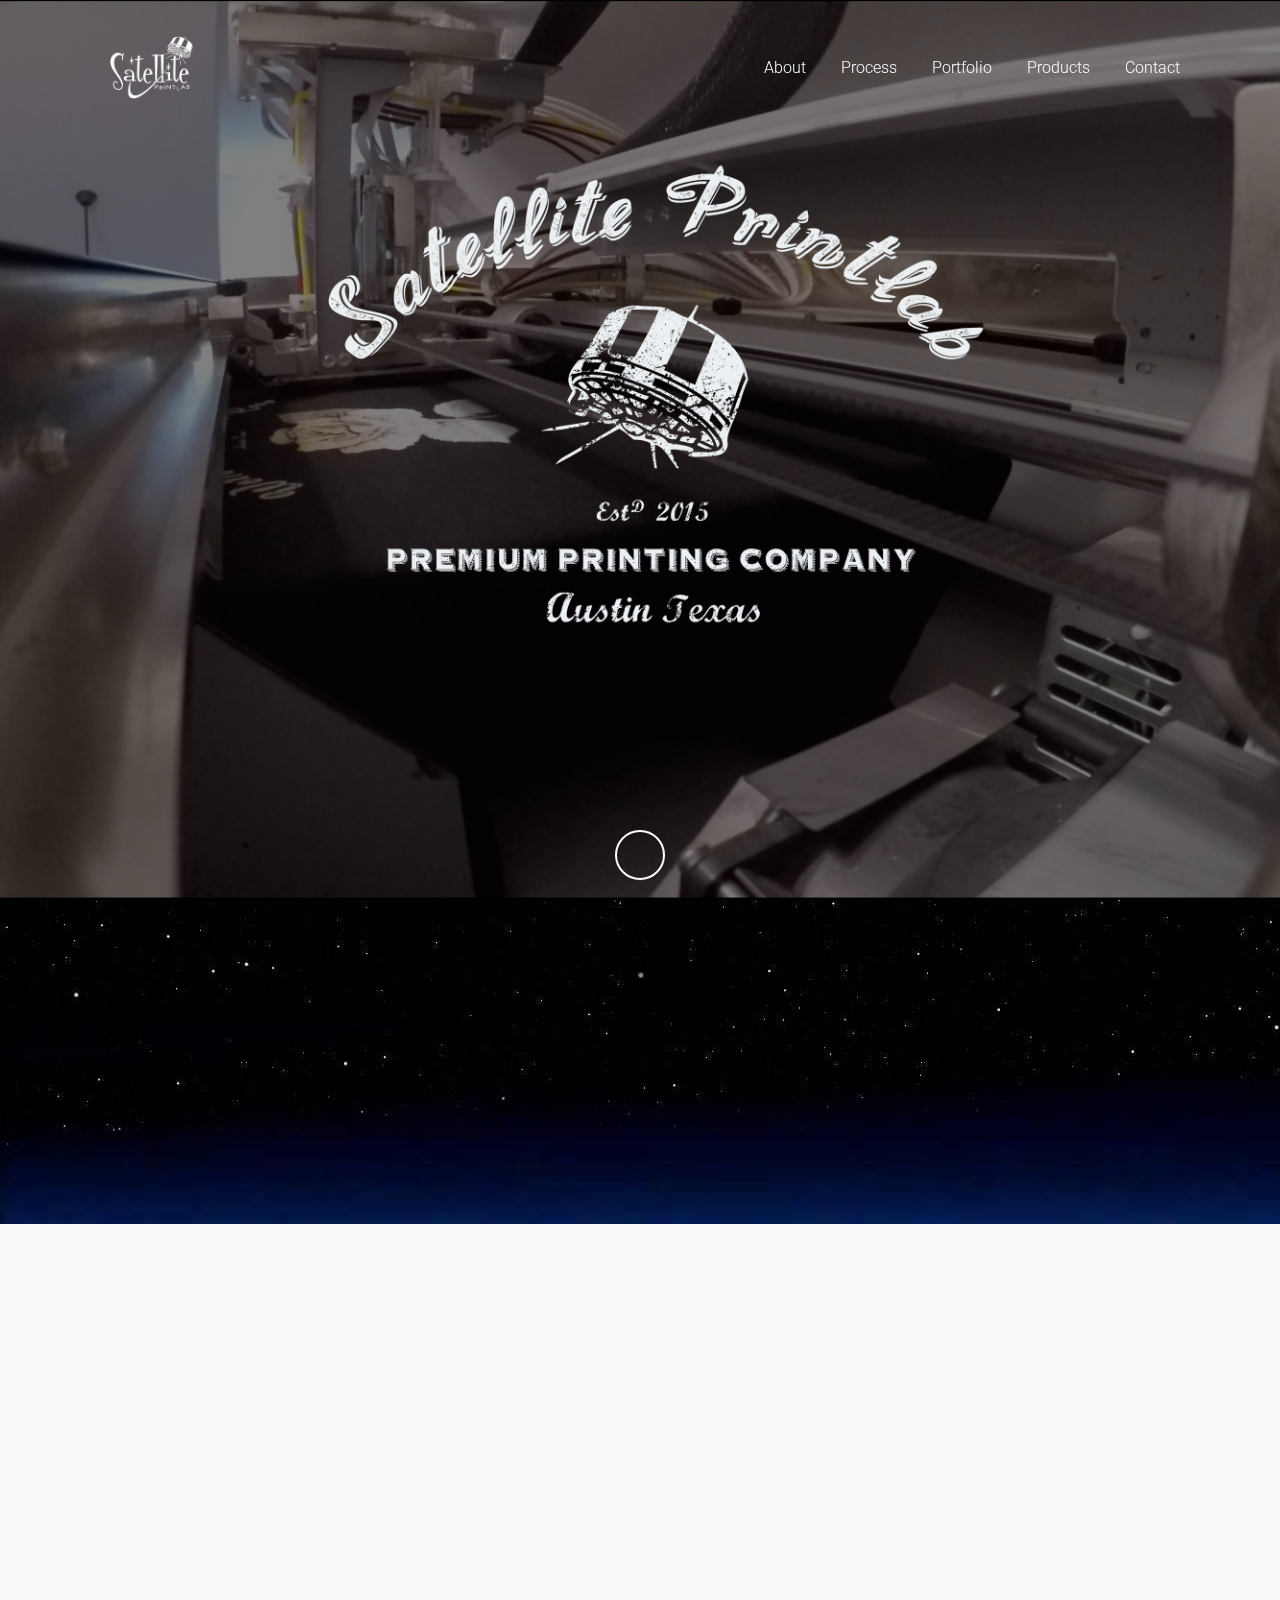
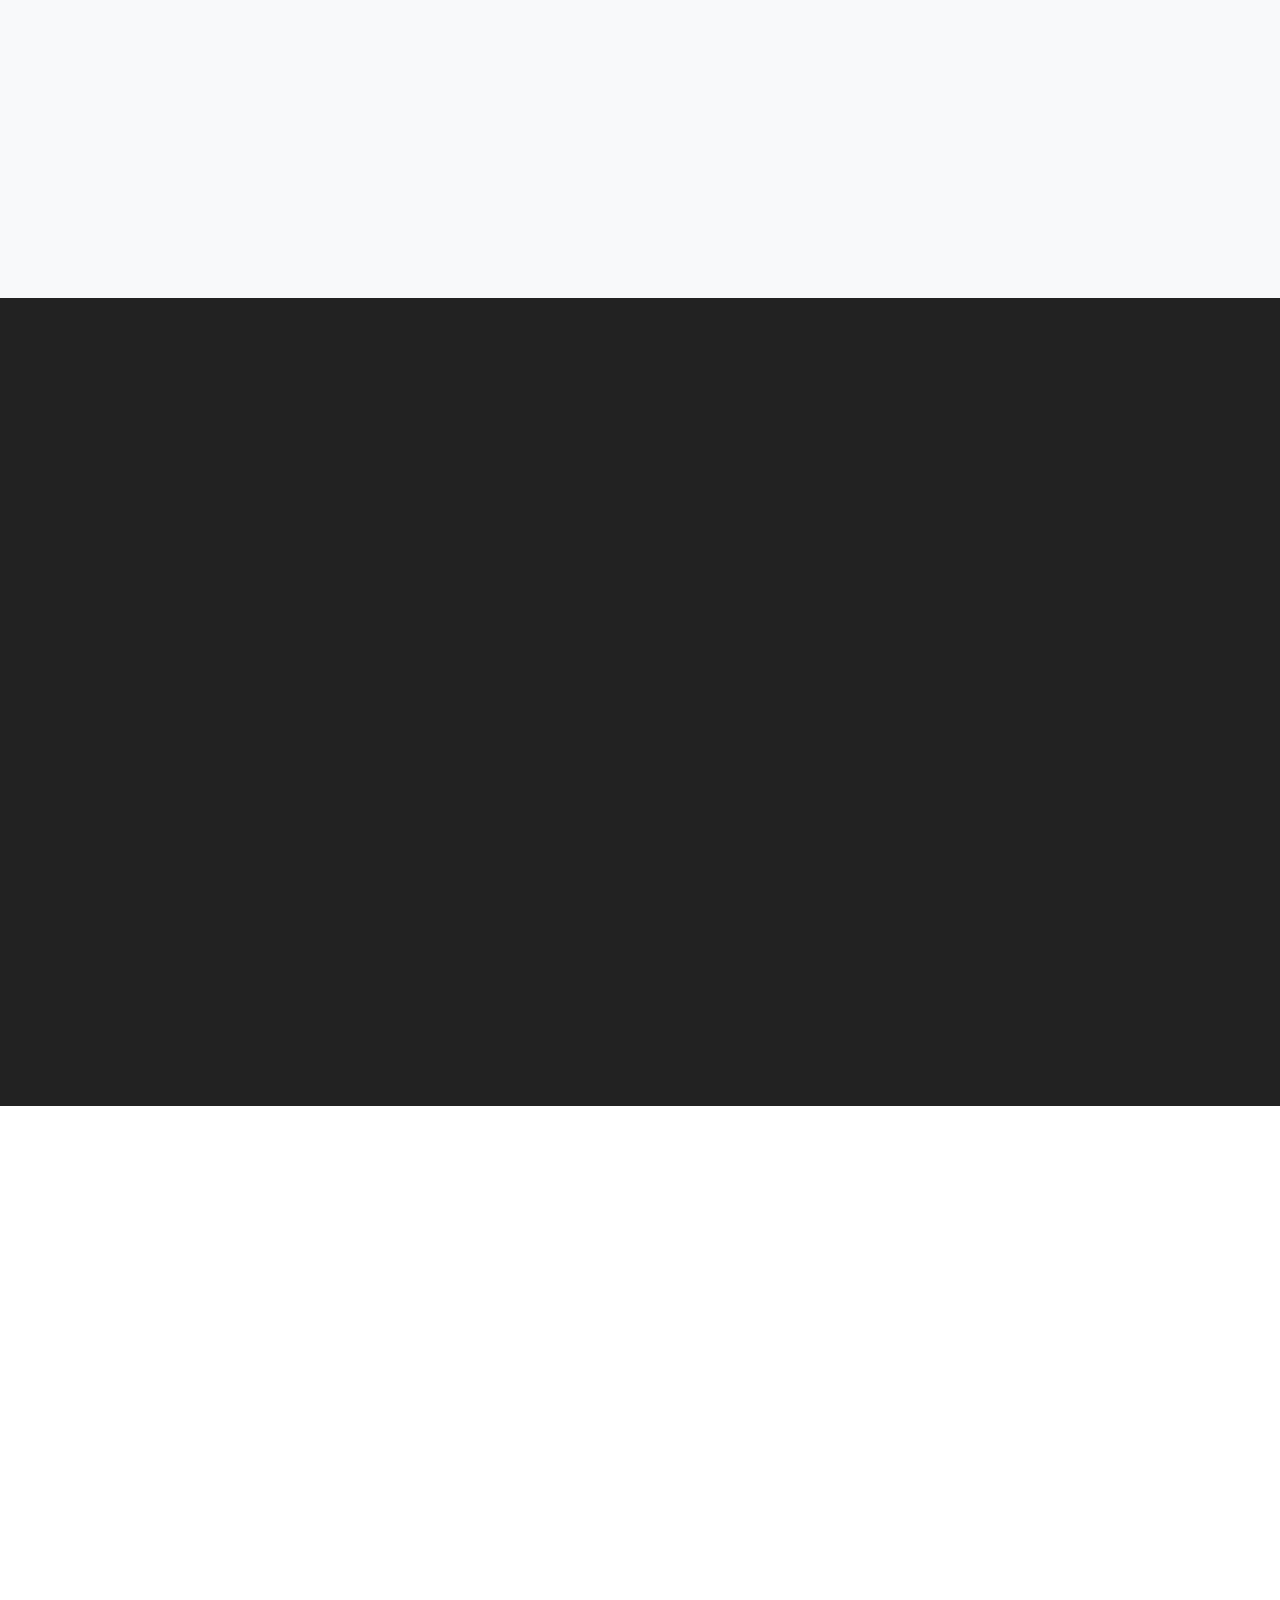
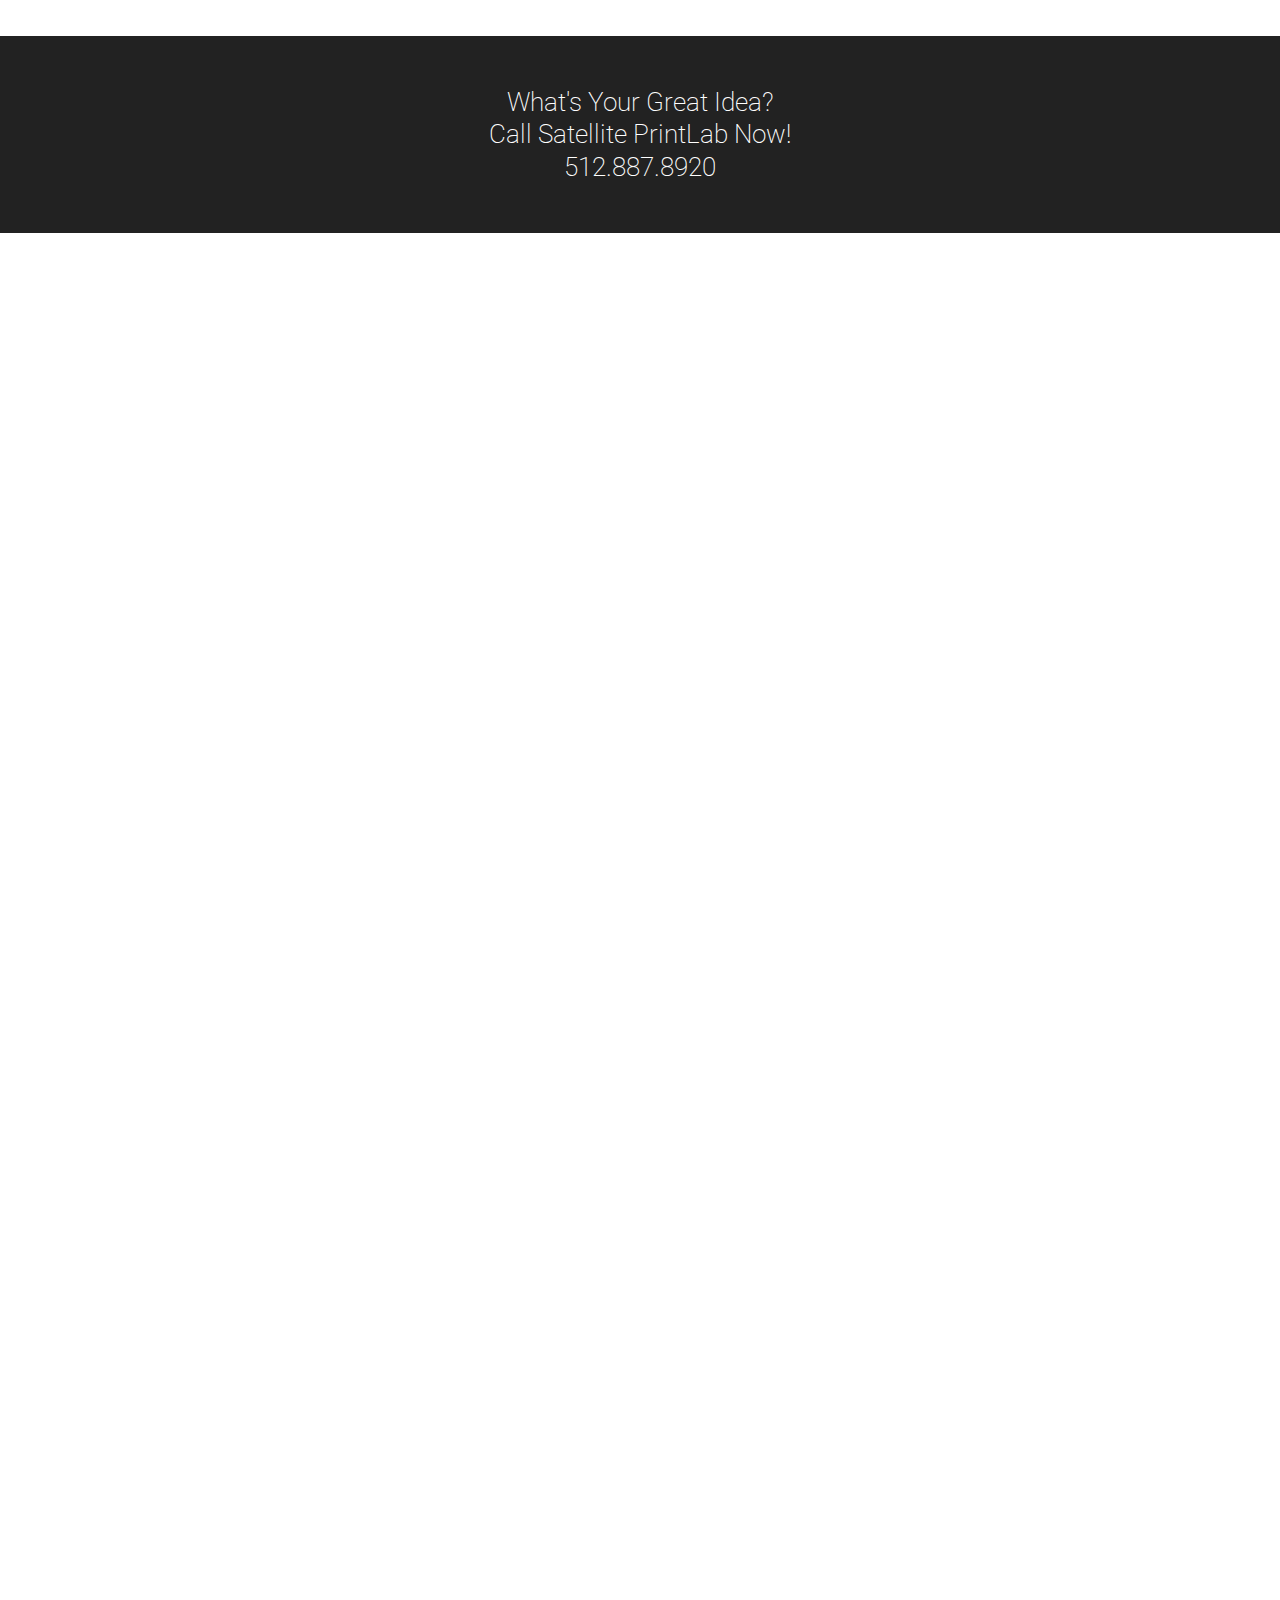
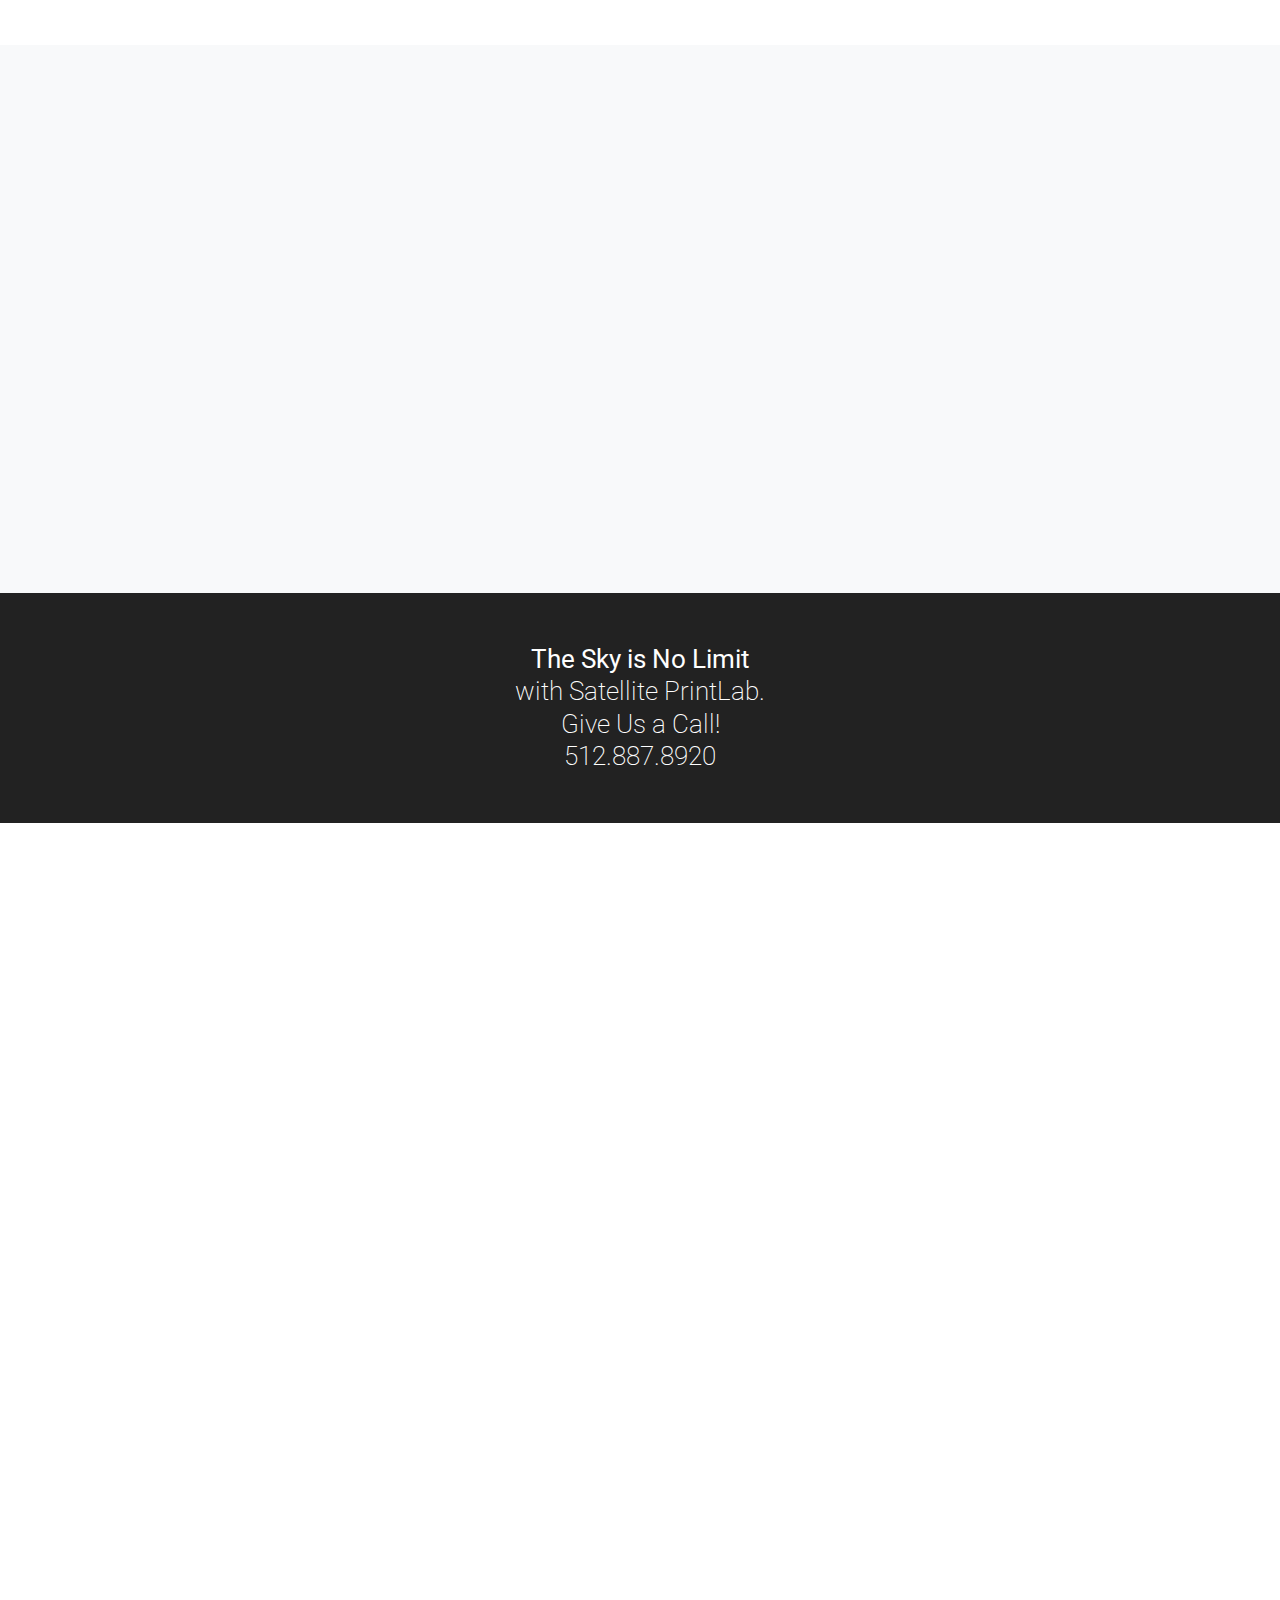
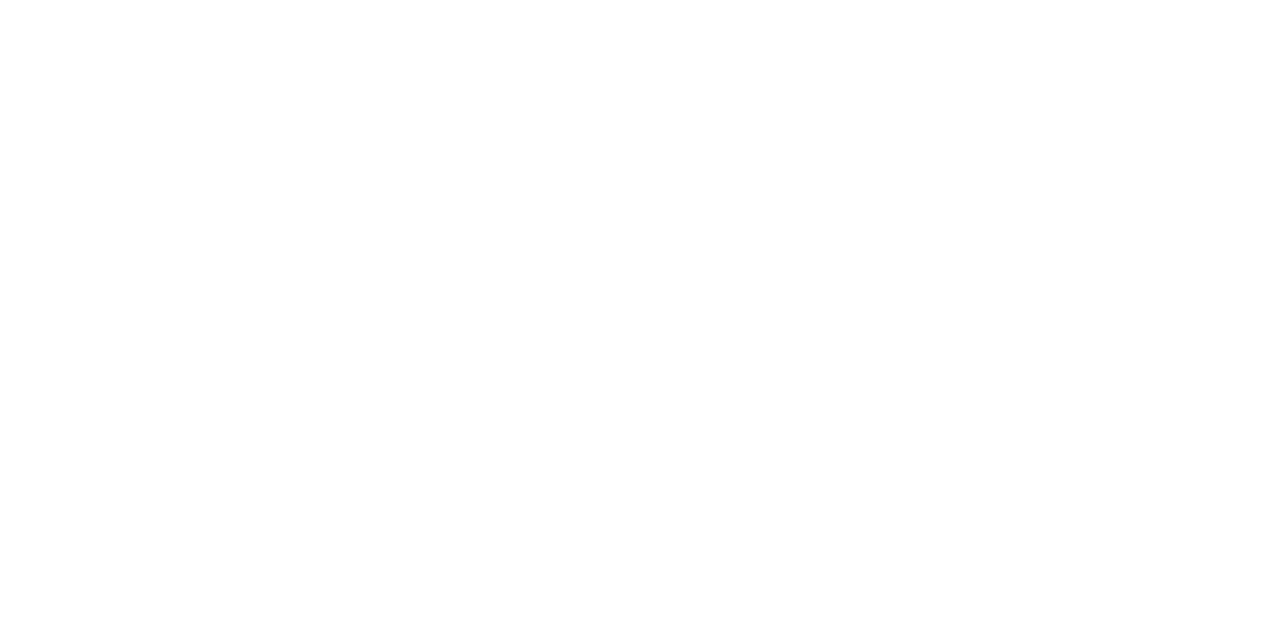
==== commit f155f989: "image optimization" ====
--- a/index.html
+++ b/index.html
@@ -11,7 +11,7 @@
     <title>Satellite PrintLab</title>
 
     <!-- Bootstrap core CSS -->
-    <link href="vendor/bootstrap/css/bootstrap.min.css" rel="stylesheet" type="text/css">
+   <!--  <link href="vendor/bootstrap/css/bootstrap.min.css" rel="stylesheet" type="text/css"> -->
 
     <!-- Custom fonts for this theme -->
     <link href='https://fonts.googleapis.com/css?family=Roboto:400,100,100italic,300,300italic,400italic,500,500italic,700,700italic,900,900italic' rel='stylesheet' type='text/css'>
@@ -71,7 +71,7 @@
       <div class="container h-100">
         <div class="row h-100">
           <div class="col-12 my-auto text-center text-white">
-            <img class="masthead-img masthead-title img-fluid mb-3 col-md-8" src="img/satlab/newsatlogo.png" alt="">
+            <img class="masthead-img masthead-title img-fluid mb-3 col-md-8" src="img/satlab/newsatlogoweb.png" alt="">
             <!-- <div class="masthead-title">Sattelite Printlab</div> -->
             <!-- <hr class="colored">
             <div class="masthead-subtitle">by Start Bootstrap</div> -->
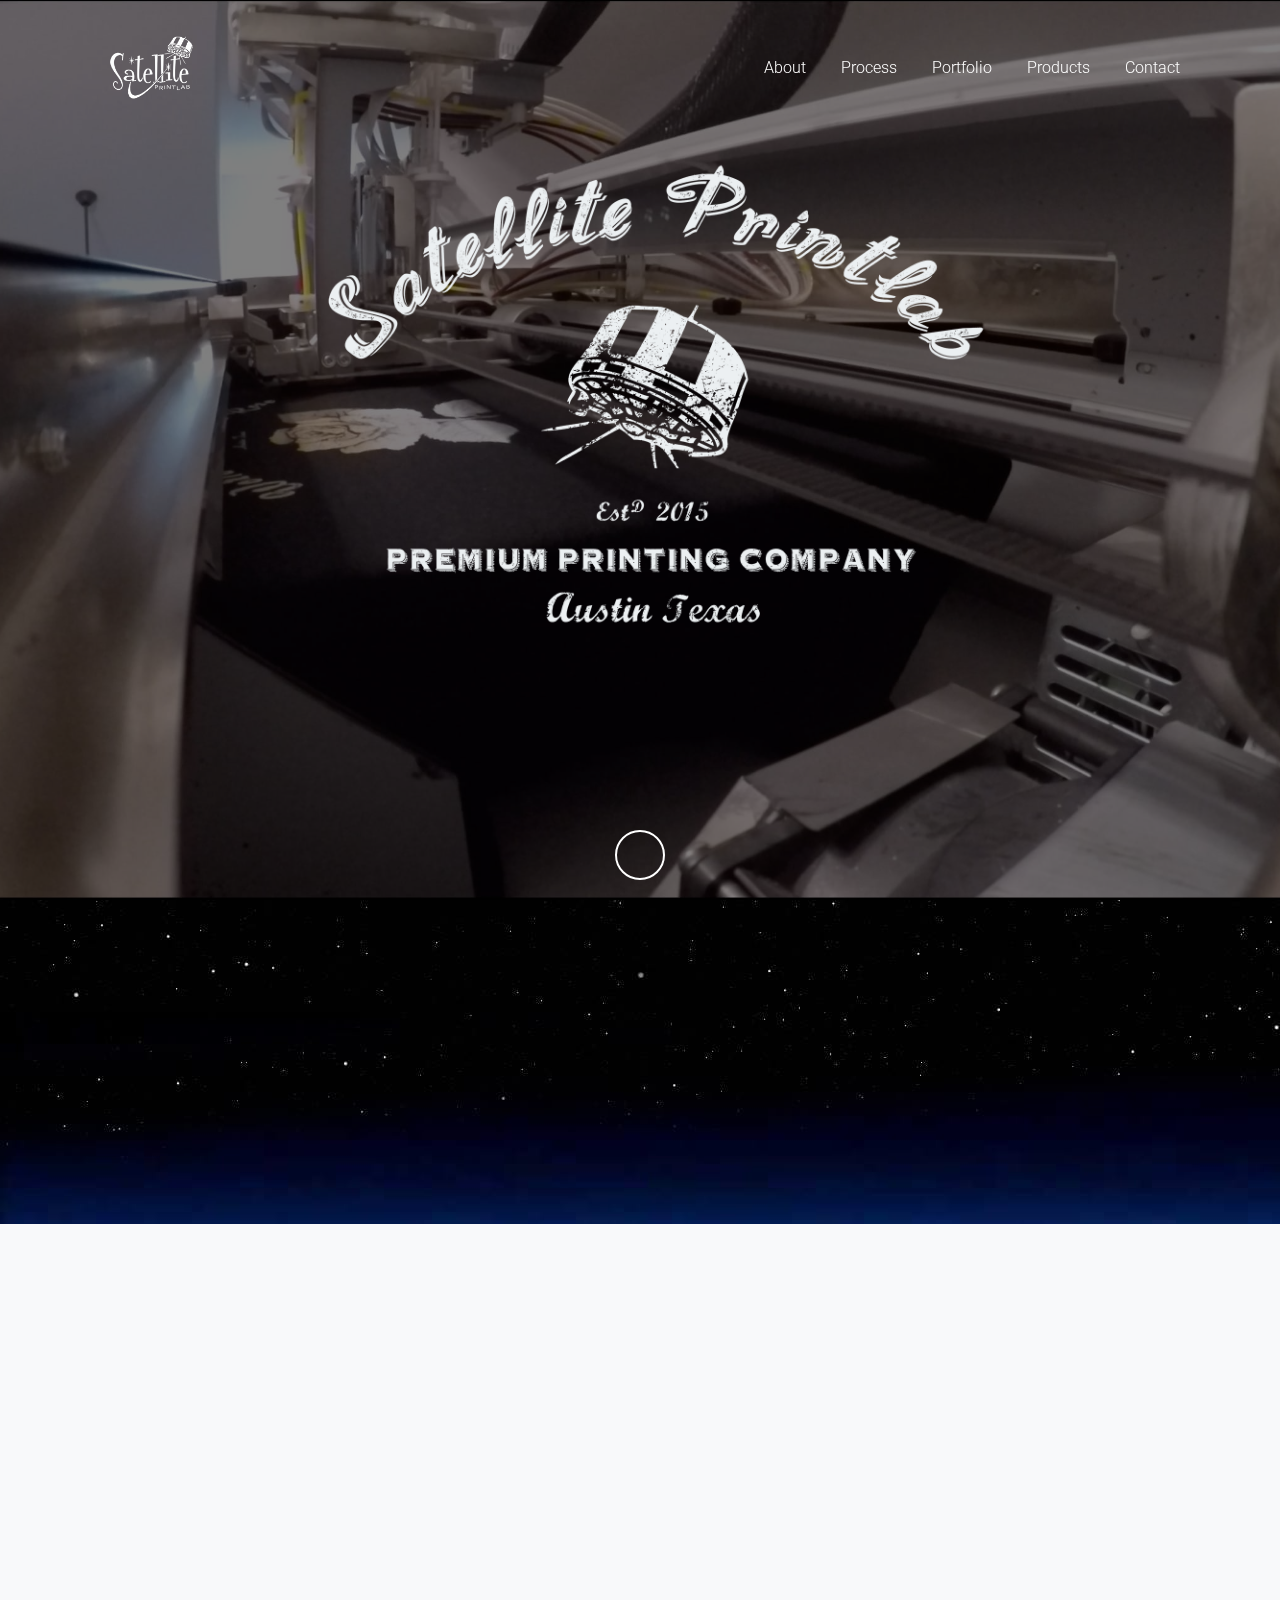
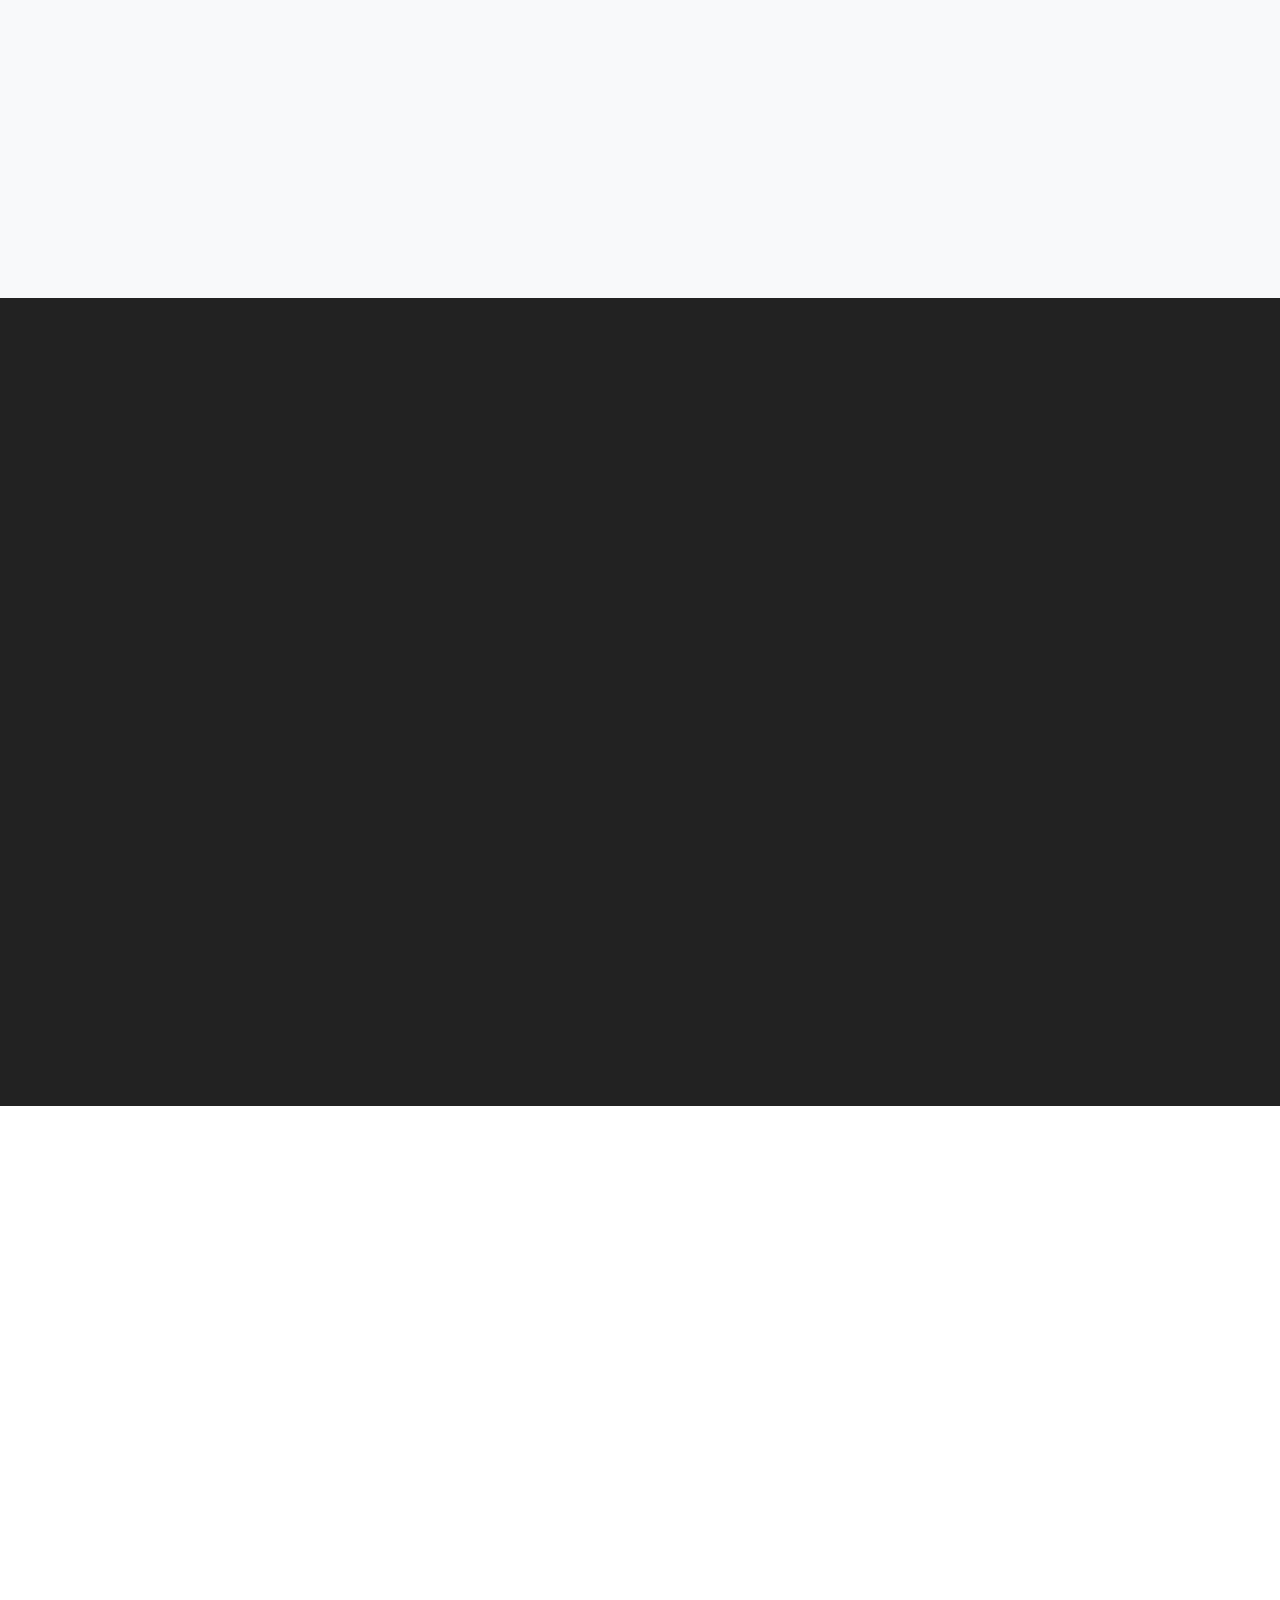
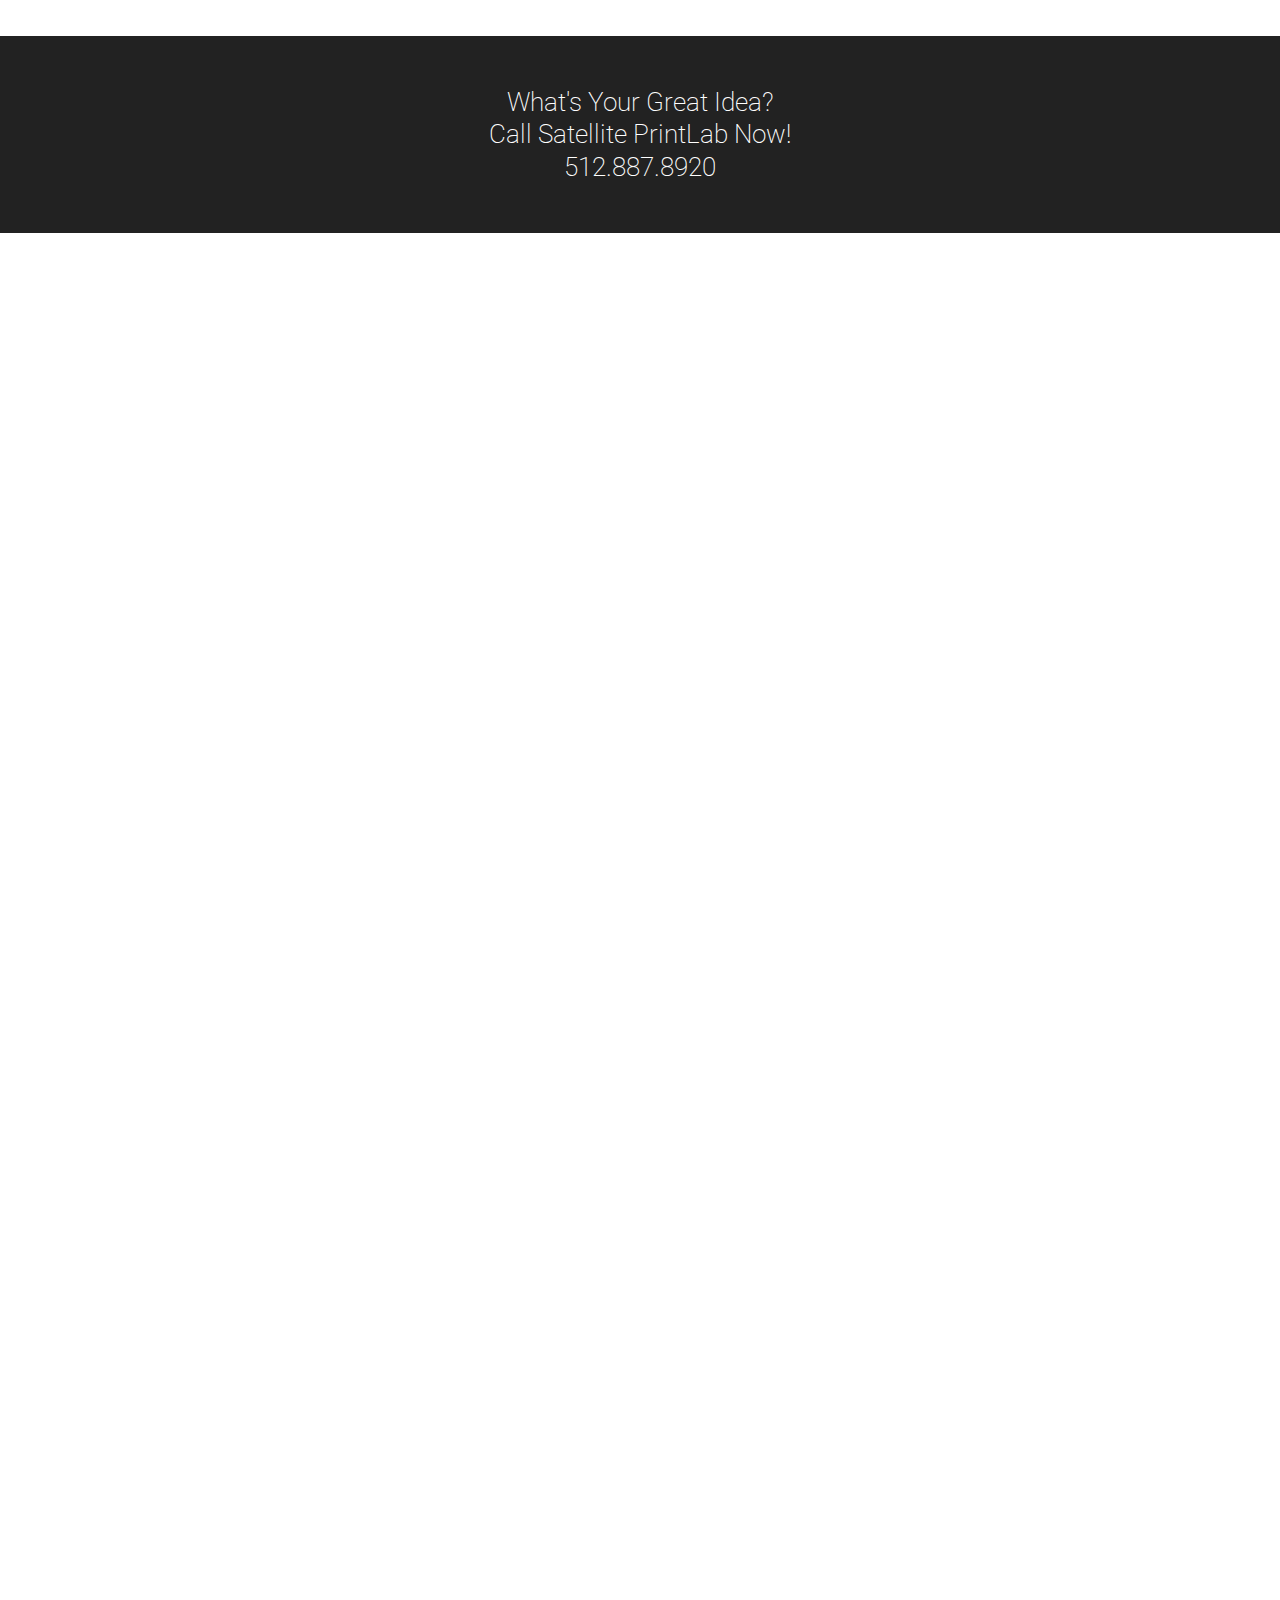
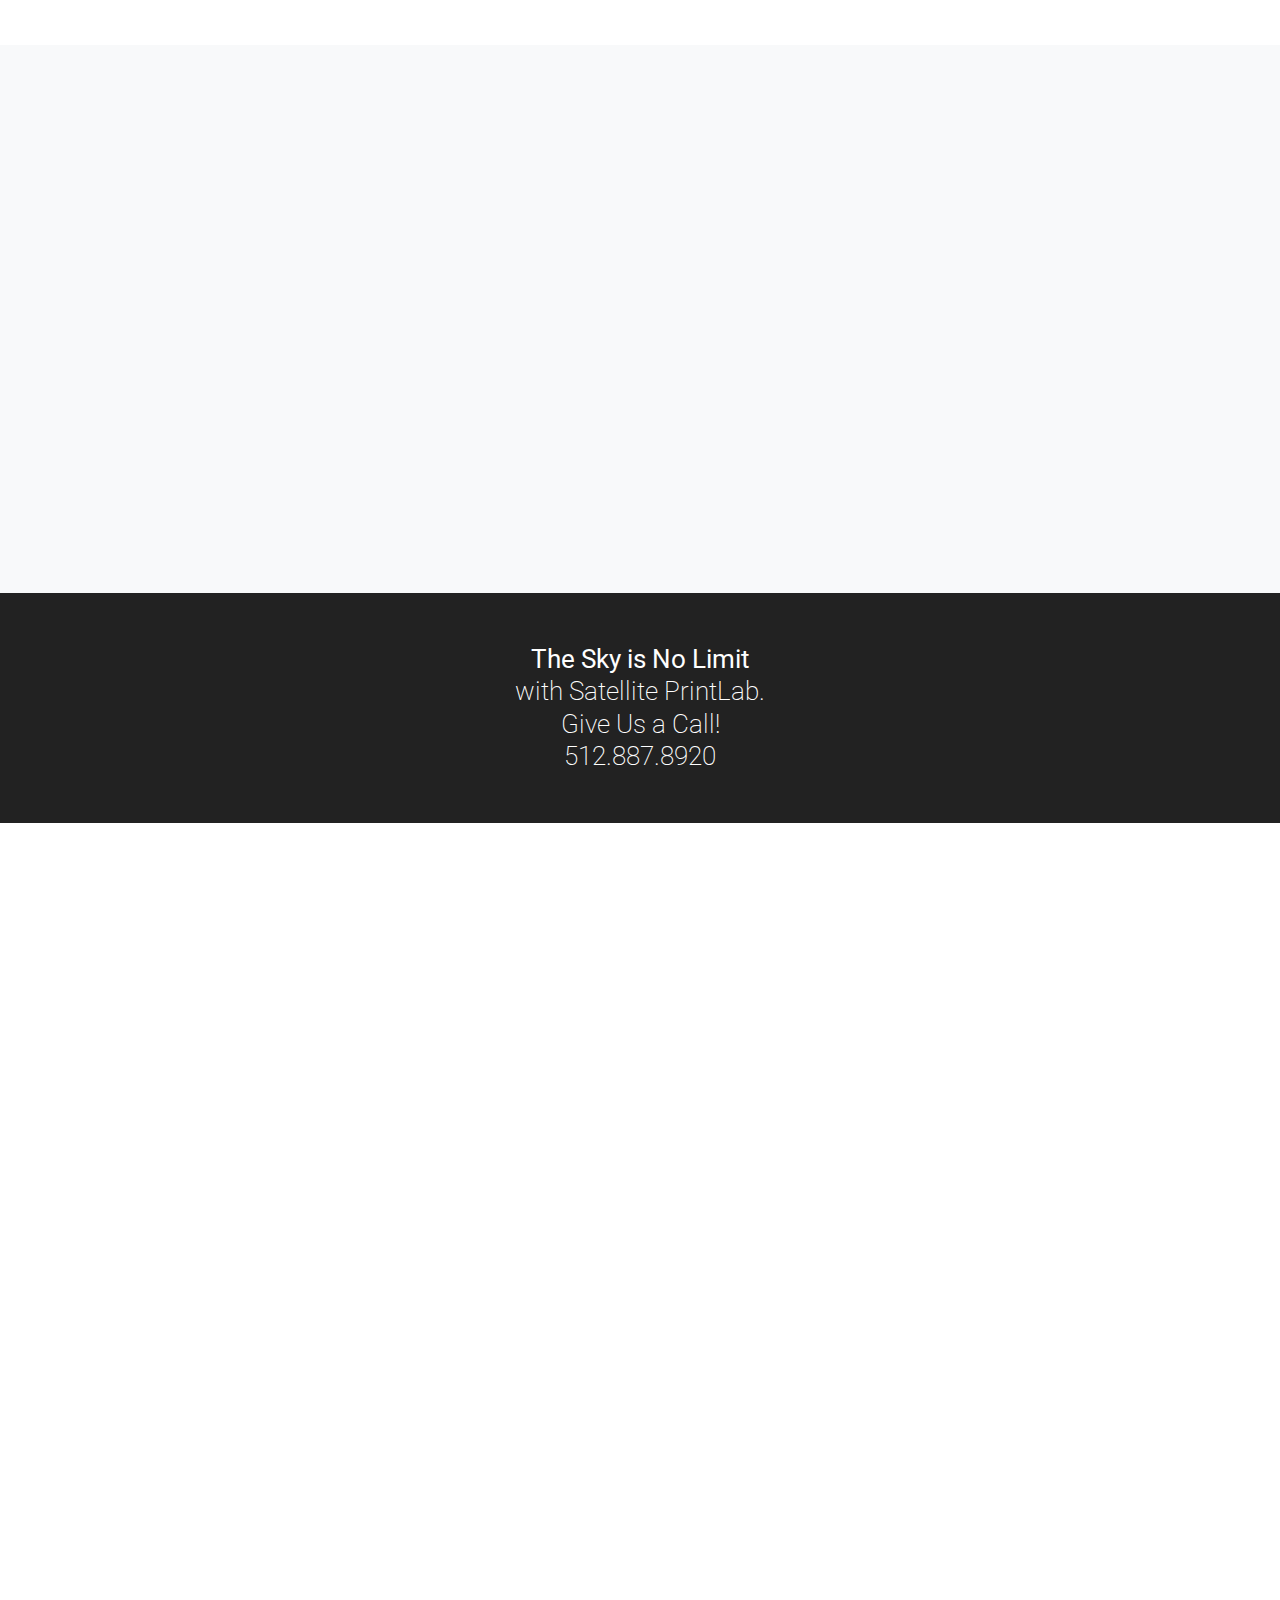
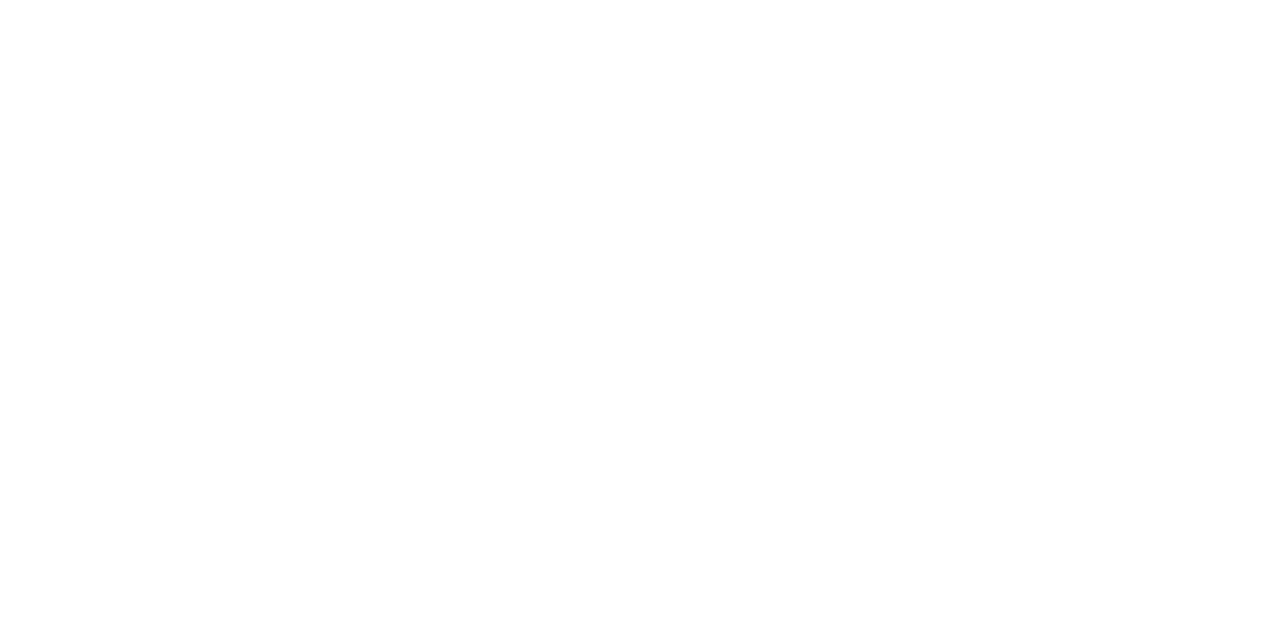
==== commit 0068c33a: "critical css fixes" ====
--- a/index.html
+++ b/index.html
@@ -10,26 +10,8 @@
     <link rel="icon" type="image/png" href="img/logo_icon16.png">
     <title>Satellite PrintLab</title>
 
-    <!-- Bootstrap core CSS -->
-   <!--  <link href="vendor/bootstrap/css/bootstrap.min.css" rel="stylesheet" type="text/css"> -->
-
-    <!-- Custom fonts for this theme -->
-    <link href='https://fonts.googleapis.com/css?family=Roboto:400,100,100italic,300,300italic,400italic,500,500italic,700,700italic,900,900italic' rel='stylesheet' type='text/css'>
-    <link href='https://fonts.googleapis.com/css?family=Raleway:400,100,200,300,600,500,700,800,900' rel='stylesheet' type='text/css'>
-
-    <!-- Plugin CSS -->
- <!--    <link href="vendor/font-awesome/css/font-awesome.min.css" rel="stylesheet" type="text/css">
-    <link href="vendor/owl-carousel/owl.carousel.css" rel="stylesheet" type="text/css">
-    <link href="vendor/owl-carousel/owl.theme.css" rel="stylesheet" type="text/css">
-    <link href="vendor/owl-carousel/owl.transitions.css" rel="stylesheet" type="text/css">
-    <link href="vendor/magnific-popup/magnific-popup.css" rel="stylesheet" type="text/css">
-    <link href="vendor/animate.css/animate.min.css" rel="stylesheet" type="text/css"> -->
-  
-    <!-- Custom styles for this theme -->
-    <!-- <link href="css/main.min.css" rel="stylesheet" type="text/css"> -->
-    <link href="css/realmain.min.css" rel="stylesheet" type="text/css">
-
   </head>
+  <style>html{box-sizing:border-box;font-family:sans-serif;line-height:1.15;-webkit-text-size-adjust:100%;-ms-text-size-adjust:100%;-ms-overflow-style:scrollbar}*,::after,::before{box-sizing:inherit}@-ms-viewport{width:device-width}header,nav{display:block}body{margin:0;font-family:-apple-system,BlinkMacSystemFont,"Segoe UI",Roboto,"Helvetica Neue",Arial,sans-serif;font-size:1rem;font-weight:400;line-height:1.5;color:#212529;background-color:#fff}hr{box-sizing:content-box;height:0;overflow:visible}h3,h5{margin-top:0;margin-bottom:.5rem}ul{margin-top:0;margin-bottom:1rem}a{color:#007bff;text-decoration:none;background-color:transparent;-webkit-text-decoration-skip:objects}img{vertical-align:middle;border-style:none}a,button{-ms-touch-action:manipulation;touch-action:manipulation}button{margin:0;font-family:inherit;font-size:inherit;line-height:inherit}button{overflow:visible}button{text-transform:none}button,html [type=button]{-webkit-appearance:button}[type=button]::-moz-focus-inner,button::-moz-focus-inner{padding:0;border-style:none}::-webkit-file-upload-button{font:inherit;-webkit-appearance:button}h3,h5{margin-bottom:.5rem;font-family:inherit;font-weight:500;line-height:1.1;color:inherit}h3{font-size:1.75rem}h5{font-size:1.25rem}hr{margin-top:1rem;margin-bottom:1rem;border:0;border-top:1px solid rgba(0,0,0,.1)}.img-fluid{max-width:100%;height:auto}.container{margin-right:auto;margin-left:auto;padding-right:15px;padding-left:15px;width:100%}@media (min-width:576px){.container{max-width:540px}}@media (min-width:768px){.container{max-width:720px}}@media (min-width:992px){.container{max-width:960px}}@media (min-width:1200px){.container{max-width:1140px}}.row{display:-ms-flexbox;display:flex;-ms-flex-wrap:wrap;flex-wrap:wrap;margin-right:-15px;margin-left:-15px}.col-12,.col-md-8{position:relative;width:100%;min-height:1px;padding-right:15px;padding-left:15px}.col-12{-ms-flex:0 0 100%;flex:0 0 100%;max-width:100%}@media (min-width:768px){.col-md-8{-ms-flex:0 0 66.666667%;flex:0 0 66.666667%;max-width:66.666667%}}.btn{display:inline-block;font-weight:400;text-align:center;white-space:nowrap;vertical-align:middle;border:1px solid transparent;padding:.5rem .75rem;font-size:1rem;line-height:1.25;border-radius:.25rem}.collapse{display:none}.nav-link{display:block;padding:.5rem 1rem}.navbar{position:relative;display:-ms-flexbox;display:flex;-ms-flex-wrap:wrap;flex-wrap:wrap;-ms-flex-align:center;align-items:center;-ms-flex-pack:justify;justify-content:space-between;padding:.5rem 1rem}.navbar>.container{display:-ms-flexbox;display:flex;-ms-flex-wrap:wrap;flex-wrap:wrap;-ms-flex-align:center;align-items:center;-ms-flex-pack:justify;justify-content:space-between}.navbar-brand{display:inline-block;padding-top:.3125rem;padding-bottom:.3125rem;margin-right:1rem;font-size:1.25rem;line-height:inherit;white-space:nowrap}.navbar-nav{display:-ms-flexbox;display:flex;-ms-flex-direction:column;flex-direction:column;padding-left:0;margin-bottom:0;list-style:none}.navbar-nav .nav-link{padding-right:0;padding-left:0}.navbar-collapse{-ms-flex-preferred-size:100%;flex-basis:100%;-ms-flex-align:center;align-items:center}.navbar-toggler{padding:.25rem .75rem;font-size:1.25rem;line-height:1;background:0 0;border:1px solid transparent;border-radius:.25rem}@media (max-width:991px){.navbar-expand-lg>.container{padding-right:0;padding-left:0}}@media (min-width:992px){.navbar-expand-lg{-ms-flex-direction:row;flex-direction:row;-ms-flex-wrap:nowrap;flex-wrap:nowrap;-ms-flex-pack:start;justify-content:flex-start}.navbar-expand-lg .navbar-nav{-ms-flex-direction:row;flex-direction:row}.navbar-expand-lg .navbar-nav .nav-link{padding-right:.5rem;padding-left:.5rem}.navbar-expand-lg>.container{-ms-flex-wrap:nowrap;flex-wrap:nowrap}.navbar-expand-lg .navbar-collapse{display:-ms-flexbox!important;display:flex!important}.navbar-expand-lg .navbar-toggler{display:none}}.fixed-top{position:fixed;top:0;right:0;left:0;z-index:1030}.h-100{height:100%!important}.mb-3{margin-bottom:1rem!important}.mt-4{margin-top:1.5rem!important}.ml-auto{margin-left:auto!important}.my-auto{margin-top:auto!important;margin-bottom:auto!important}.text-center{text-align:center!important}.text-white{color:#fff!important}.owl-carousel{display:none;position:relative}.owl-carousel{width:100%;-ms-touch-action:pan-y}button::-moz-focus-inner{padding:0;border:0}@charset "UTF-8";body,html{height:100%}hr{max-width:100px;height:2px;border-top:1px solid #fff;border-bottom:1px solid #fff}hr.colored{border-color:#a9d434}::-webkit-input-placeholder{font-weight:300;font-family:Roboto,'Helvetica Neue',Helvetica,Arial,sans-serif}:-moz-placeholder{font-weight:300;font-family:Roboto,'Helvetica Neue',Helvetica,Arial,sans-serif}::-moz-placeholder{font-weight:300;font-family:Roboto,'Helvetica Neue',Helvetica,Arial,sans-serif}:-ms-input-placeholder{font-weight:300;font-family:Roboto,'Helvetica Neue',Helvetica,Arial,sans-serif}body{font-weight:300;font-family:Roboto,'Helvetica Neue',Helvetica,Arial,sans-serif}#mainNav .navbar-brand,h3,h5{font-weight:900}#mainNav .navbar-brand,h3,h5,header.masthead .masthead-title{font-family:Raleway,'Helvetica Neue',Helvetica,Arial,sans-serif;text-transform:uppercase}a{color:#a9d434}#mainNav{background-color:#222}#mainNav .navbar-toggler{padding:15px;color:#fff;font-size:14px}#mainNav .navbar-brand{color:#fff;font-size:24px;line-height:44px}#mainNav .navbar-brand img{height:65px}#mainNav .navbar-collapse .navbar-nav>.nav-item>.nav-link{padding-top:15px;padding-bottom:15px;color:#fff}@media (min-width:992px){hr{max-width:150px}#mainNav{height:auto;padding:30px 0;background-color:transparent}#mainNav .navbar-brand{font-size:26px;line-height:50px}#mainNav .navbar-brand img{height:65px}#mainNav .navbar-collapse .navbar-nav>.nav-item{margin-right:5px}#mainNav .navbar-collapse .navbar-nav>.nav-item:last-child{margin-right:0}#mainNav .navbar-collapse .navbar-nav>.nav-item>.nav-link{padding:15px}}header.masthead{position:relative;padding-top:150px;padding-bottom:150px;background-color:#222;-webkit-background-size:cover;-moz-background-size:cover;-o-background-size:cover;background-size:cover;background-attachment:scroll}@media (min-width:1024px){header.masthead{background-attachment:fixed}}@media only screen and (min-device-width:768px) and (max-device-width:1366px) and (-webkit-min-device-pixel-ratio:2){header.masthead{background-attachment:scroll}}header.masthead .masthead-title{font-size:4rem;line-height:4rem;font-weight:900}header.masthead .scroll-down{position:absolute;bottom:20px;width:100%;text-align:center}header.masthead .scroll-down .btn{font-size:30px;line-height:50px;width:50px;height:50px;padding:0;letter-spacing:normal;color:#fff;border:2px solid #fff;border-radius:100%!important}@media (min-width:992px){header.masthead{height:100vh;min-height:700px;padding-top:0;padding-bottom:0}header.masthead .masthead-img{max-width:250px;max-height:250px}header.masthead .masthead-title{font-size:5rem;line-height:5rem}}header.video{background:0 0}header.video .overlay{position:absolute;z-index:1;width:100%;height:100%;opacity:0;background:#000}header.video .container{position:relative}header.video .container,header.video .scroll-down{z-index:999}.team-carousel .item{position:relative;margin-right:15px;margin-left:15px}.team-carousel .item .overlay{position:absolute;z-index:1;top:0;left:0;width:100%;height:100%;opacity:.5;background-color:#222}.team-carousel .item .team-caption{position:absolute;z-index:2;top:50%;left:50%;width:100%;margin:auto;padding:15px;-webkit-transform:translate(-50%,-50%);-ms-transform:translate(-50%,-50%);transform:translate(-50%,-50%);color:rgba(255,255,255,.7)}.team-carousel .item .team-caption h3{margin:0}.team-carousel .item .team-caption hr{max-width:50px;margin:5px auto}@media (min-width:992px){header.video .overlay{opacity:.5}}.btn{font-weight:900;padding:12px 18px;letter-spacing:1px;text-transform:uppercase;border-radius:0}header.masthead .masthead-img{max-width:750px;max-height:750px}</style>
 
   <body id="page-top">
 
@@ -258,7 +240,7 @@
           <!-- Grid Item 1 -->
           <div class="mix apparel" href="img/satlab/atxcopper.jpg" title="ATX Copper Hats">
             <div class="portfolio-wrapper">
-              <img src="img/satlab/atxcopper.jpg" alt="">
+              <img src="img/satlab/atxcopperthumbnail.jpg" alt="">
               <div class="caption">
                 <div class="caption-text">
                   <a class="text-title">ATX Local</a>
@@ -272,7 +254,7 @@
           <!-- Grid Item 2 -->
           <div class="mix vinyl" href="img/satlab/blackslate.jpg" title="Black Slate Construction Van Decal">
             <div class="portfolio-wrapper">
-              <img src="img/satlab/blackslate.jpg" alt="Black Slate Construction Van Decal">
+              <img src="img/satlab/blackslatethumbnail.jpg" alt="Black Slate Construction Van Decal">
               <div class="caption">
                 <div class="caption-text">
                   <a class="text-title">Black Slate Construction</a>
@@ -589,6 +571,9 @@
         <p class="copyright">&copy; 2017 Satellite PrintLab <a href=http://www.54pines.com><i class="fa fa-tree"aria-hidden=true></i> Design by 54 Pines</a></p>
       </div>
     </footer>
+    <link href='https://fonts.googleapis.com/css?family=Roboto:400,100,100italic,300,300italic,400italic,500,500italic,700,700italic,900,900italic' rel='stylesheet' type='text/css'>
+    <link href='https://fonts.googleapis.com/css?family=Raleway:400,100,200,300,600,500,700,800,900' rel='stylesheet' type='text/css'>
+    <link href="css/realmain.min.css" rel="stylesheet" type="text/css">
 
 
     <!-- Bootstrap core JavaScript -->
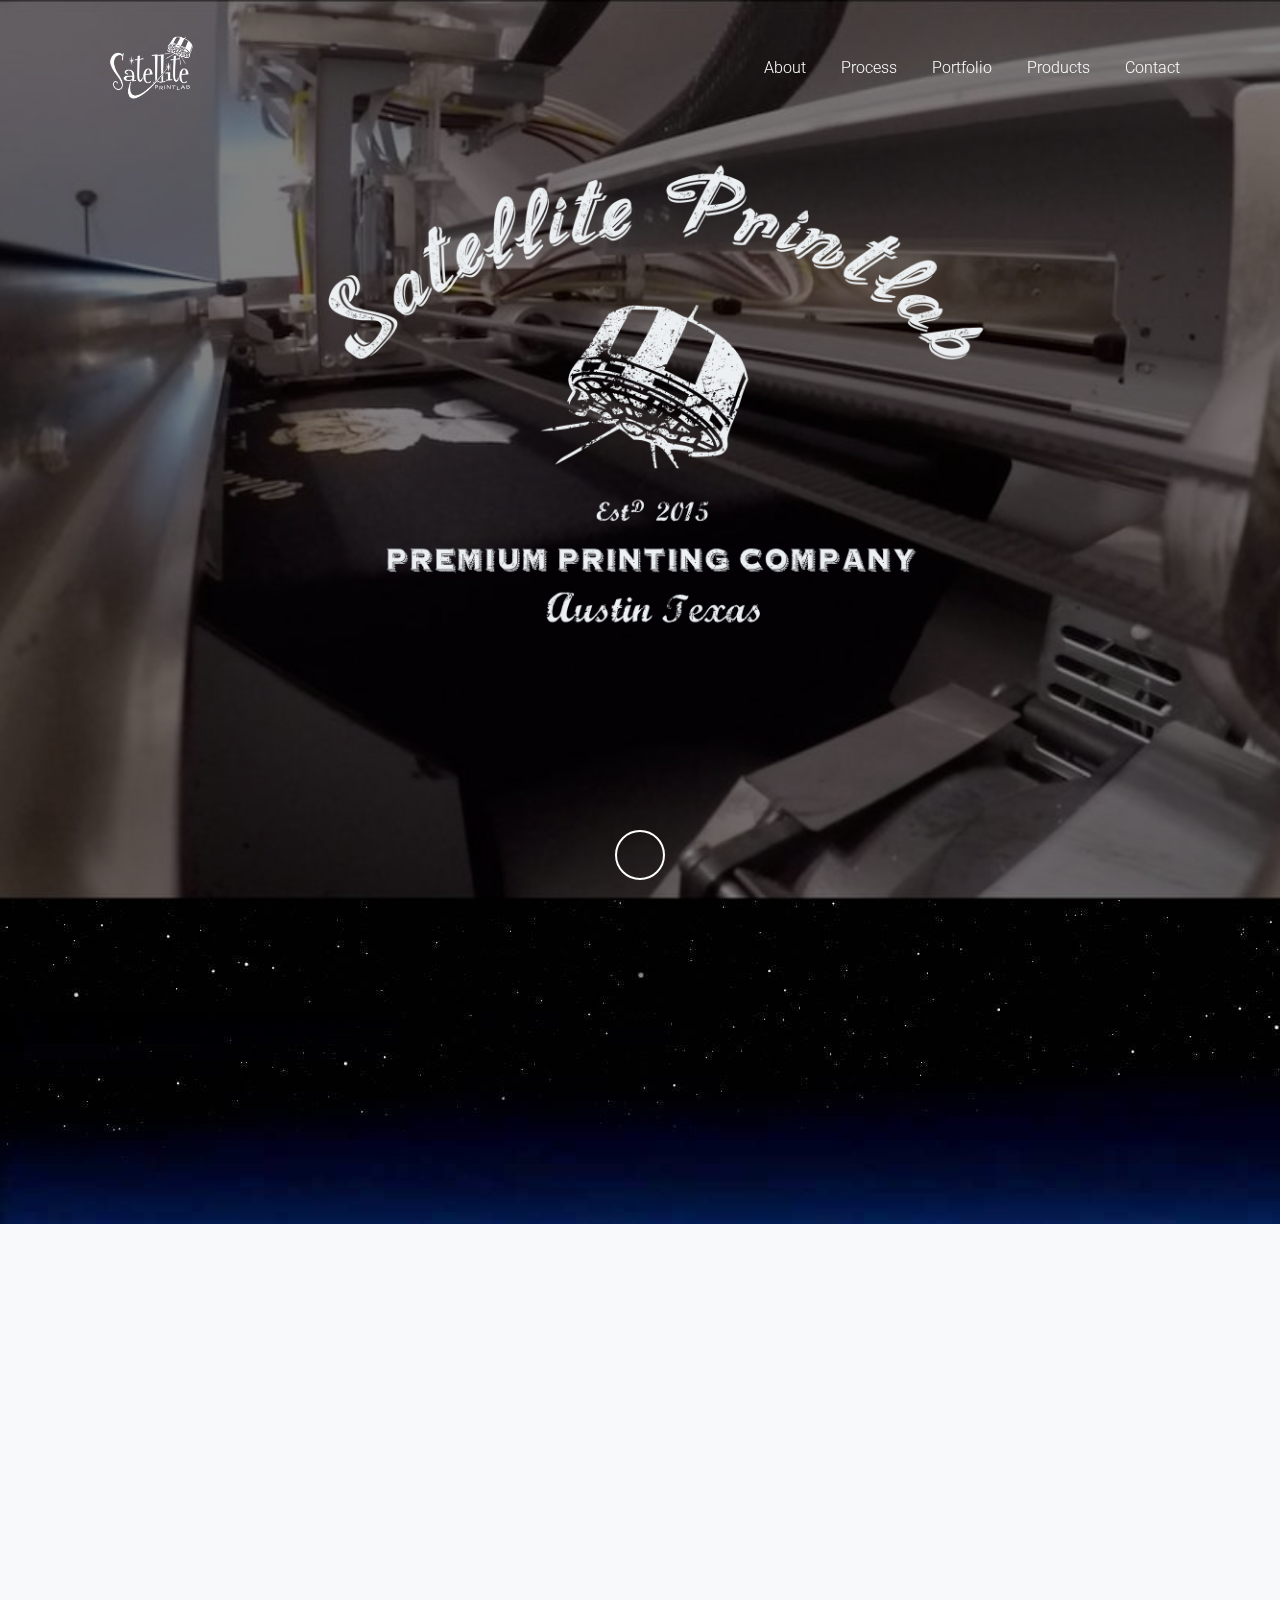
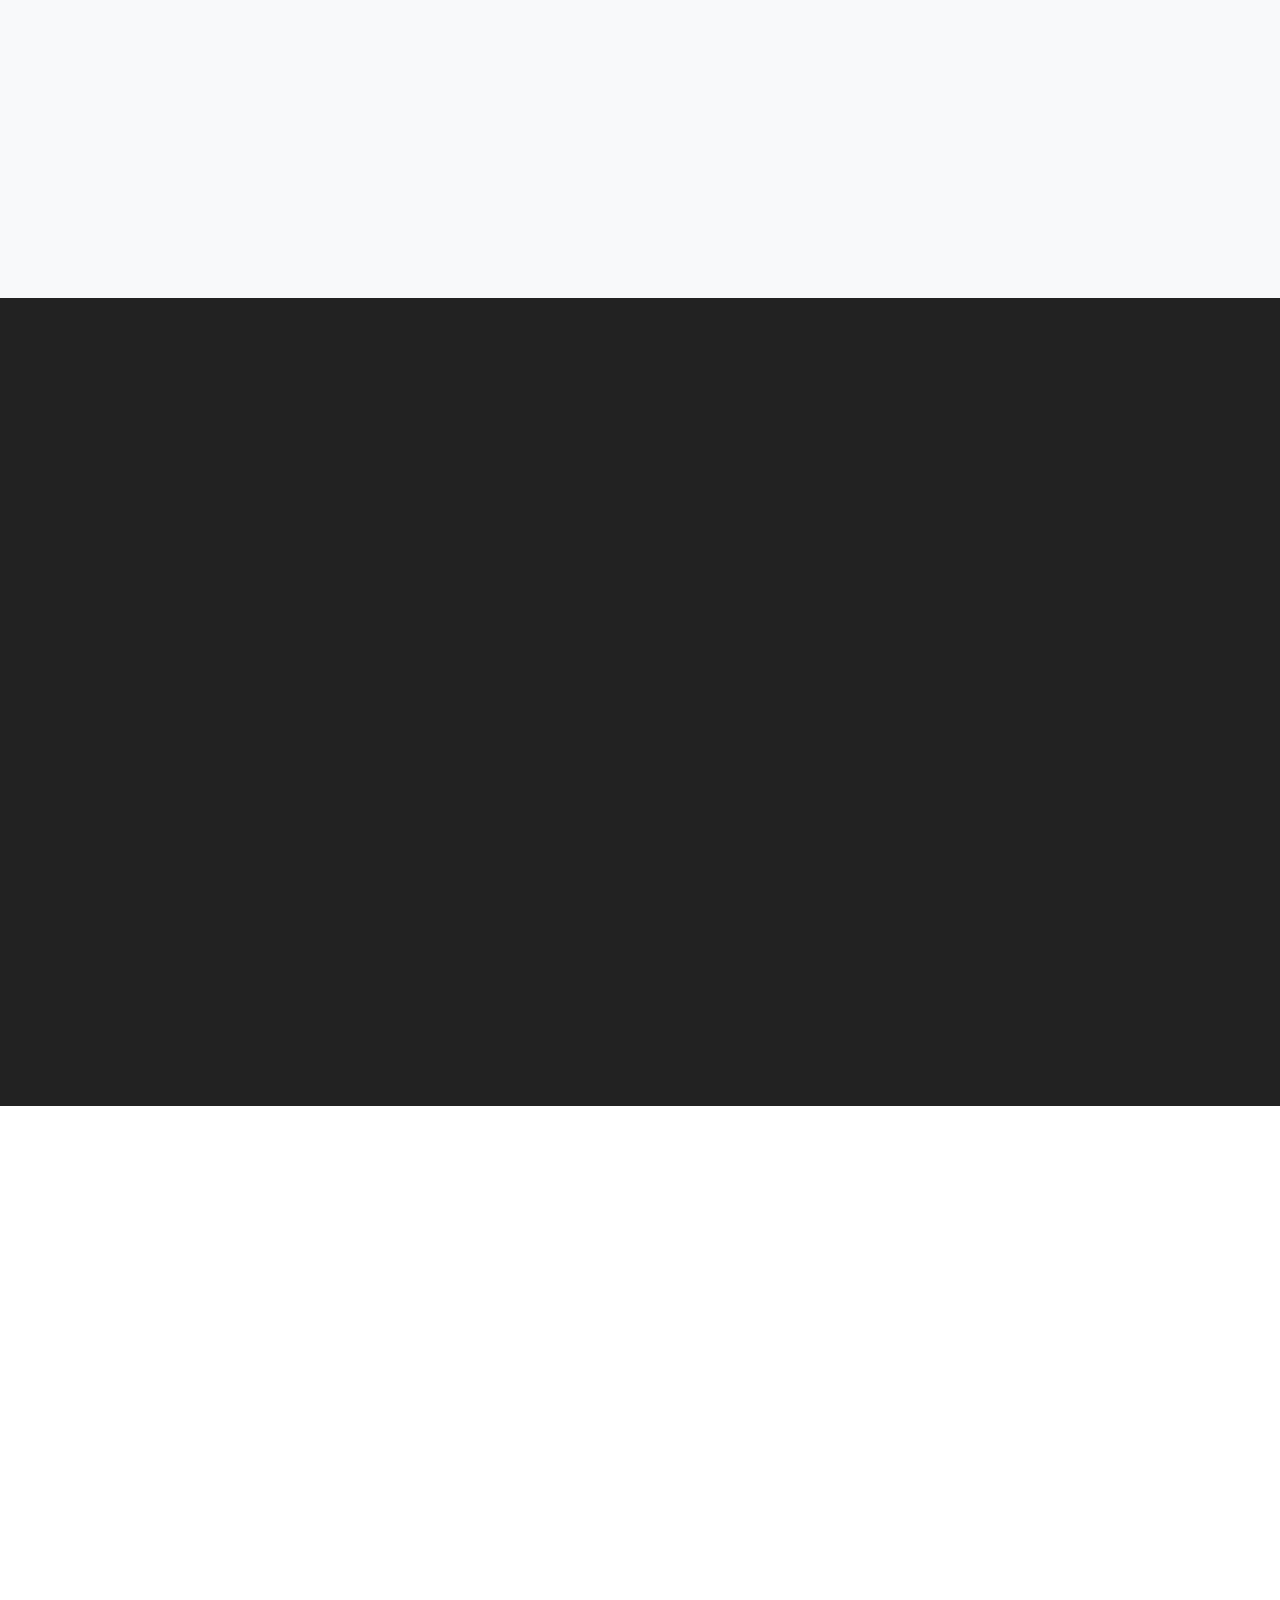
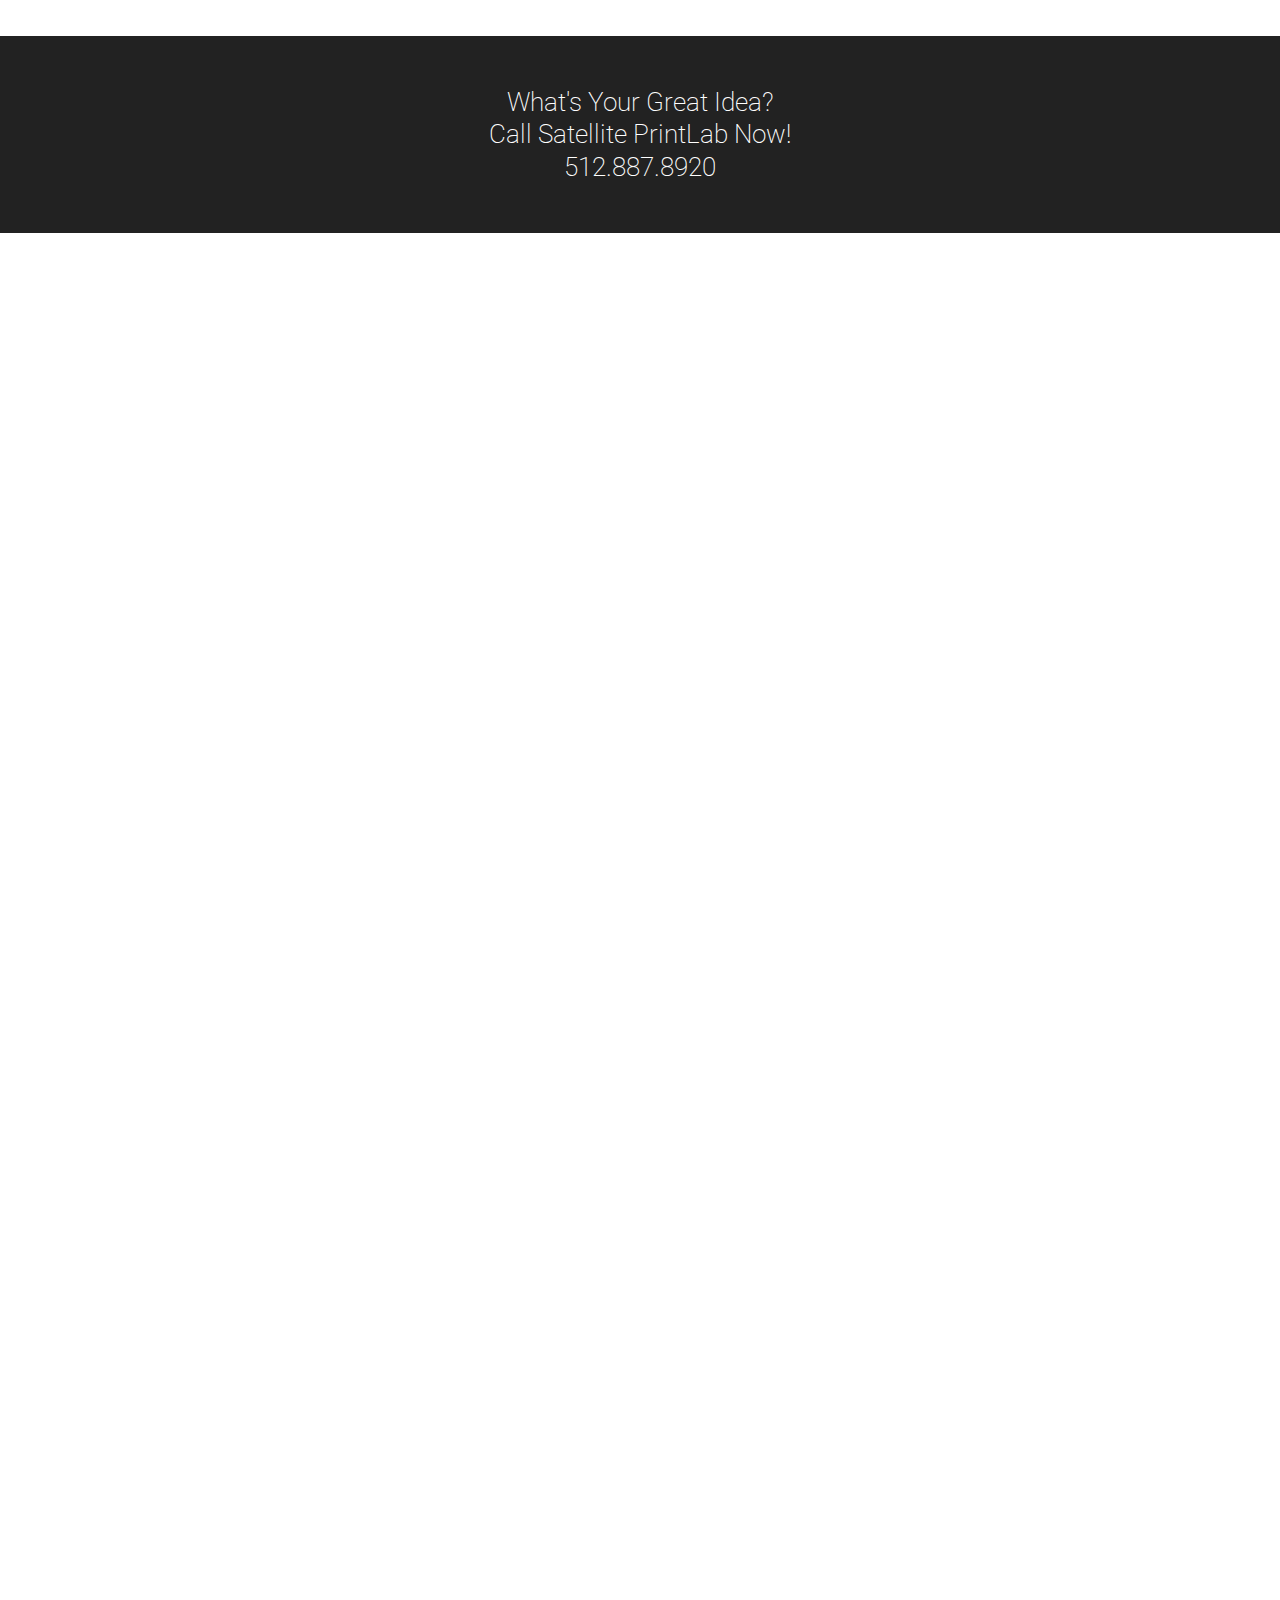
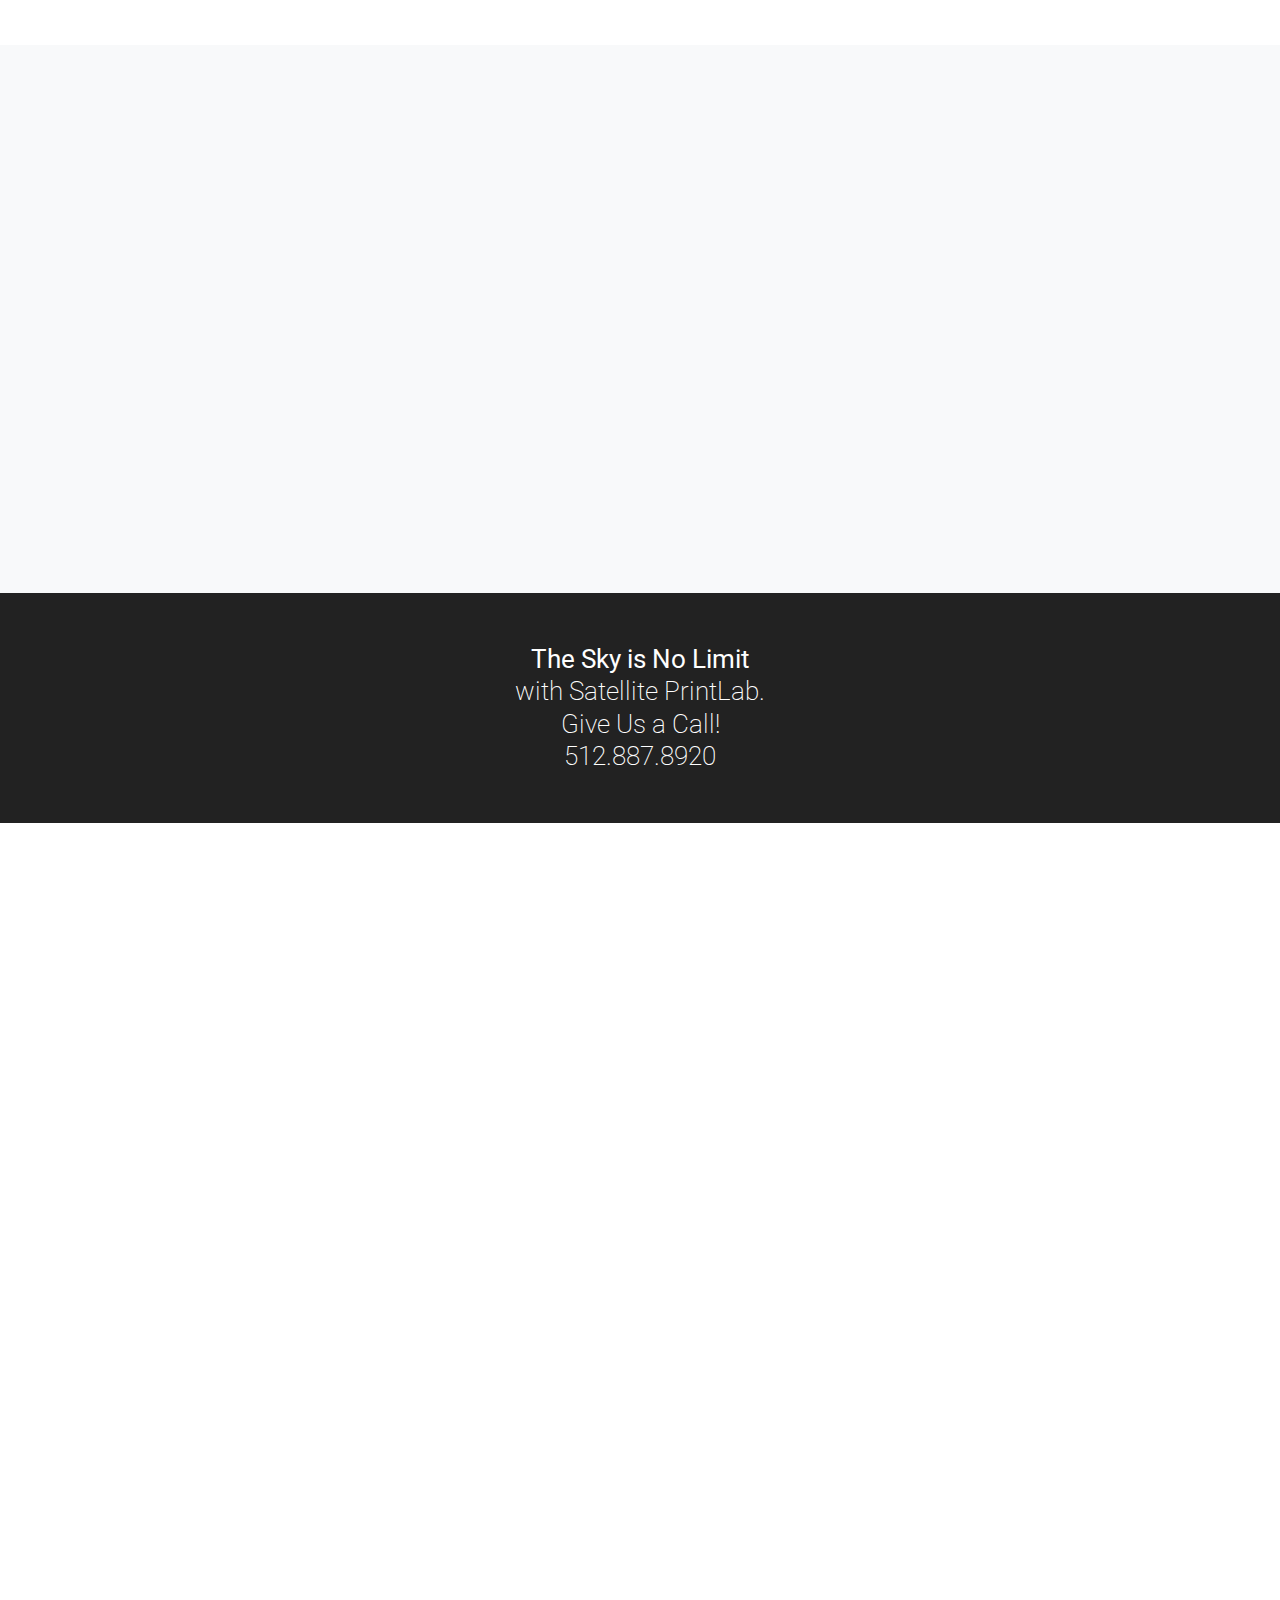
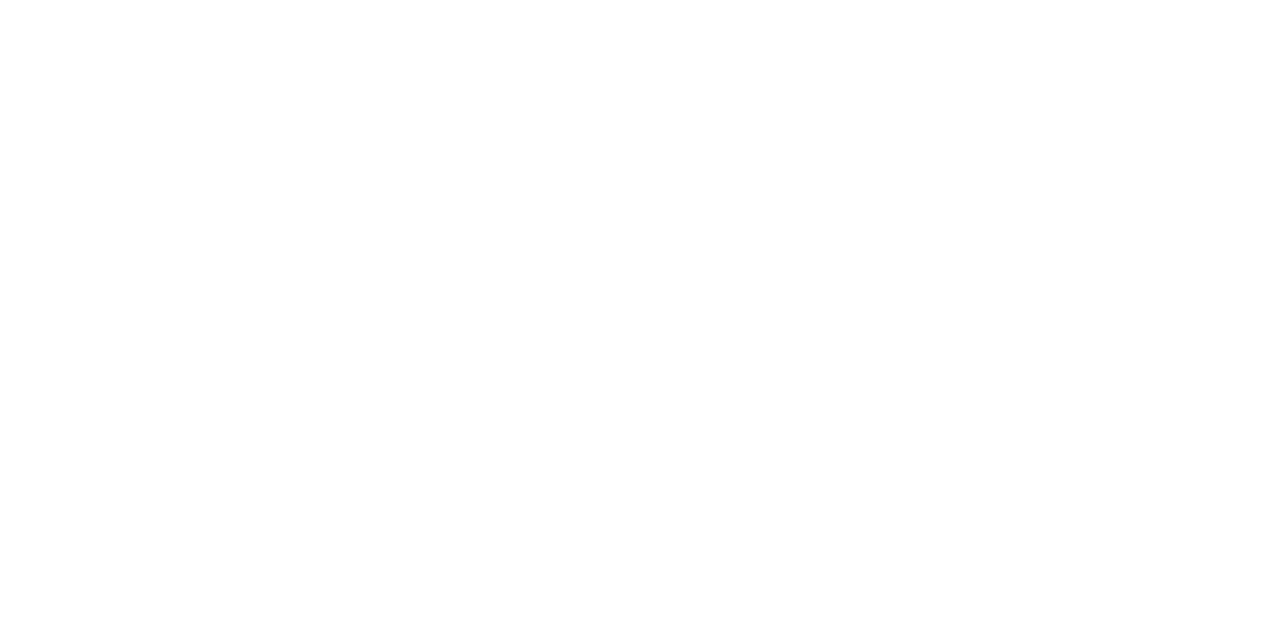
==== commit 961eada7: "added compression," ====
--- a/index.html
+++ b/index.html
@@ -11,7 +11,7 @@
     <title>Satellite PrintLab</title>
 
   </head>
-  <style>html{box-sizing:border-box;font-family:sans-serif;line-height:1.15;-webkit-text-size-adjust:100%;-ms-text-size-adjust:100%;-ms-overflow-style:scrollbar}*,::after,::before{box-sizing:inherit}@-ms-viewport{width:device-width}header,nav{display:block}body{margin:0;font-family:-apple-system,BlinkMacSystemFont,"Segoe UI",Roboto,"Helvetica Neue",Arial,sans-serif;font-size:1rem;font-weight:400;line-height:1.5;color:#212529;background-color:#fff}hr{box-sizing:content-box;height:0;overflow:visible}h3,h5{margin-top:0;margin-bottom:.5rem}ul{margin-top:0;margin-bottom:1rem}a{color:#007bff;text-decoration:none;background-color:transparent;-webkit-text-decoration-skip:objects}img{vertical-align:middle;border-style:none}a,button{-ms-touch-action:manipulation;touch-action:manipulation}button{margin:0;font-family:inherit;font-size:inherit;line-height:inherit}button{overflow:visible}button{text-transform:none}button,html [type=button]{-webkit-appearance:button}[type=button]::-moz-focus-inner,button::-moz-focus-inner{padding:0;border-style:none}::-webkit-file-upload-button{font:inherit;-webkit-appearance:button}h3,h5{margin-bottom:.5rem;font-family:inherit;font-weight:500;line-height:1.1;color:inherit}h3{font-size:1.75rem}h5{font-size:1.25rem}hr{margin-top:1rem;margin-bottom:1rem;border:0;border-top:1px solid rgba(0,0,0,.1)}.img-fluid{max-width:100%;height:auto}.container{margin-right:auto;margin-left:auto;padding-right:15px;padding-left:15px;width:100%}@media (min-width:576px){.container{max-width:540px}}@media (min-width:768px){.container{max-width:720px}}@media (min-width:992px){.container{max-width:960px}}@media (min-width:1200px){.container{max-width:1140px}}.row{display:-ms-flexbox;display:flex;-ms-flex-wrap:wrap;flex-wrap:wrap;margin-right:-15px;margin-left:-15px}.col-12,.col-md-8{position:relative;width:100%;min-height:1px;padding-right:15px;padding-left:15px}.col-12{-ms-flex:0 0 100%;flex:0 0 100%;max-width:100%}@media (min-width:768px){.col-md-8{-ms-flex:0 0 66.666667%;flex:0 0 66.666667%;max-width:66.666667%}}.btn{display:inline-block;font-weight:400;text-align:center;white-space:nowrap;vertical-align:middle;border:1px solid transparent;padding:.5rem .75rem;font-size:1rem;line-height:1.25;border-radius:.25rem}.collapse{display:none}.nav-link{display:block;padding:.5rem 1rem}.navbar{position:relative;display:-ms-flexbox;display:flex;-ms-flex-wrap:wrap;flex-wrap:wrap;-ms-flex-align:center;align-items:center;-ms-flex-pack:justify;justify-content:space-between;padding:.5rem 1rem}.navbar>.container{display:-ms-flexbox;display:flex;-ms-flex-wrap:wrap;flex-wrap:wrap;-ms-flex-align:center;align-items:center;-ms-flex-pack:justify;justify-content:space-between}.navbar-brand{display:inline-block;padding-top:.3125rem;padding-bottom:.3125rem;margin-right:1rem;font-size:1.25rem;line-height:inherit;white-space:nowrap}.navbar-nav{display:-ms-flexbox;display:flex;-ms-flex-direction:column;flex-direction:column;padding-left:0;margin-bottom:0;list-style:none}.navbar-nav .nav-link{padding-right:0;padding-left:0}.navbar-collapse{-ms-flex-preferred-size:100%;flex-basis:100%;-ms-flex-align:center;align-items:center}.navbar-toggler{padding:.25rem .75rem;font-size:1.25rem;line-height:1;background:0 0;border:1px solid transparent;border-radius:.25rem}@media (max-width:991px){.navbar-expand-lg>.container{padding-right:0;padding-left:0}}@media (min-width:992px){.navbar-expand-lg{-ms-flex-direction:row;flex-direction:row;-ms-flex-wrap:nowrap;flex-wrap:nowrap;-ms-flex-pack:start;justify-content:flex-start}.navbar-expand-lg .navbar-nav{-ms-flex-direction:row;flex-direction:row}.navbar-expand-lg .navbar-nav .nav-link{padding-right:.5rem;padding-left:.5rem}.navbar-expand-lg>.container{-ms-flex-wrap:nowrap;flex-wrap:nowrap}.navbar-expand-lg .navbar-collapse{display:-ms-flexbox!important;display:flex!important}.navbar-expand-lg .navbar-toggler{display:none}}.fixed-top{position:fixed;top:0;right:0;left:0;z-index:1030}.h-100{height:100%!important}.mb-3{margin-bottom:1rem!important}.mt-4{margin-top:1.5rem!important}.ml-auto{margin-left:auto!important}.my-auto{margin-top:auto!important;margin-bottom:auto!important}.text-center{text-align:center!important}.text-white{color:#fff!important}.owl-carousel{display:none;position:relative}.owl-carousel{width:100%;-ms-touch-action:pan-y}button::-moz-focus-inner{padding:0;border:0}@charset "UTF-8";body,html{height:100%}hr{max-width:100px;height:2px;border-top:1px solid #fff;border-bottom:1px solid #fff}hr.colored{border-color:#a9d434}::-webkit-input-placeholder{font-weight:300;font-family:Roboto,'Helvetica Neue',Helvetica,Arial,sans-serif}:-moz-placeholder{font-weight:300;font-family:Roboto,'Helvetica Neue',Helvetica,Arial,sans-serif}::-moz-placeholder{font-weight:300;font-family:Roboto,'Helvetica Neue',Helvetica,Arial,sans-serif}:-ms-input-placeholder{font-weight:300;font-family:Roboto,'Helvetica Neue',Helvetica,Arial,sans-serif}body{font-weight:300;font-family:Roboto,'Helvetica Neue',Helvetica,Arial,sans-serif}#mainNav .navbar-brand,h3,h5{font-weight:900}#mainNav .navbar-brand,h3,h5,header.masthead .masthead-title{font-family:Raleway,'Helvetica Neue',Helvetica,Arial,sans-serif;text-transform:uppercase}a{color:#a9d434}#mainNav{background-color:#222}#mainNav .navbar-toggler{padding:15px;color:#fff;font-size:14px}#mainNav .navbar-brand{color:#fff;font-size:24px;line-height:44px}#mainNav .navbar-brand img{height:65px}#mainNav .navbar-collapse .navbar-nav>.nav-item>.nav-link{padding-top:15px;padding-bottom:15px;color:#fff}@media (min-width:992px){hr{max-width:150px}#mainNav{height:auto;padding:30px 0;background-color:transparent}#mainNav .navbar-brand{font-size:26px;line-height:50px}#mainNav .navbar-brand img{height:65px}#mainNav .navbar-collapse .navbar-nav>.nav-item{margin-right:5px}#mainNav .navbar-collapse .navbar-nav>.nav-item:last-child{margin-right:0}#mainNav .navbar-collapse .navbar-nav>.nav-item>.nav-link{padding:15px}}header.masthead{position:relative;padding-top:150px;padding-bottom:150px;background-color:#222;-webkit-background-size:cover;-moz-background-size:cover;-o-background-size:cover;background-size:cover;background-attachment:scroll}@media (min-width:1024px){header.masthead{background-attachment:fixed}}@media only screen and (min-device-width:768px) and (max-device-width:1366px) and (-webkit-min-device-pixel-ratio:2){header.masthead{background-attachment:scroll}}header.masthead .masthead-title{font-size:4rem;line-height:4rem;font-weight:900}header.masthead .scroll-down{position:absolute;bottom:20px;width:100%;text-align:center}header.masthead .scroll-down .btn{font-size:30px;line-height:50px;width:50px;height:50px;padding:0;letter-spacing:normal;color:#fff;border:2px solid #fff;border-radius:100%!important}@media (min-width:992px){header.masthead{height:100vh;min-height:700px;padding-top:0;padding-bottom:0}header.masthead .masthead-img{max-width:250px;max-height:250px}header.masthead .masthead-title{font-size:5rem;line-height:5rem}}header.video{background:0 0}header.video .overlay{position:absolute;z-index:1;width:100%;height:100%;opacity:0;background:#000}header.video .container{position:relative}header.video .container,header.video .scroll-down{z-index:999}.team-carousel .item{position:relative;margin-right:15px;margin-left:15px}.team-carousel .item .overlay{position:absolute;z-index:1;top:0;left:0;width:100%;height:100%;opacity:.5;background-color:#222}.team-carousel .item .team-caption{position:absolute;z-index:2;top:50%;left:50%;width:100%;margin:auto;padding:15px;-webkit-transform:translate(-50%,-50%);-ms-transform:translate(-50%,-50%);transform:translate(-50%,-50%);color:rgba(255,255,255,.7)}.team-carousel .item .team-caption h3{margin:0}.team-carousel .item .team-caption hr{max-width:50px;margin:5px auto}@media (min-width:992px){header.video .overlay{opacity:.5}}.btn{font-weight:900;padding:12px 18px;letter-spacing:1px;text-transform:uppercase;border-radius:0}header.masthead .masthead-img{max-width:750px;max-height:750px}</style>
+  <style>html{box-sizing:border-box;font-family:sans-serif;line-height:1.15;-webkit-text-size-adjust:100%;-ms-text-size-adjust:100%;-ms-overflow-style:scrollbar}*,::after,::before{box-sizing:inherit}@-ms-viewport{width:device-width}header,nav{display:block}body{margin:0;font-family:-apple-system,BlinkMacSystemFont,"Segoe UI",Roboto,"Helvetica Neue",Arial,sans-serif;font-size:1rem;font-weight:400;line-height:1.5;color:#212529;background-color:#fff}hr{box-sizing:content-box;height:0;overflow:visible}h3,h5{margin-top:0;margin-bottom:.5rem}ul{margin-top:0;margin-bottom:1rem}a{color:#007bff;text-decoration:none;background-color:transparent;-webkit-text-decoration-skip:objects}img{vertical-align:middle;border-style:none}a,button{-ms-touch-action:manipulation;touch-action:manipulation}button{margin:0;font-family:inherit;font-size:inherit;line-height:inherit}button{overflow:visible}button{text-transform:none}button,html [type=button]{-webkit-appearance:button}[type=button]::-moz-focus-inner,button::-moz-focus-inner{padding:0;border-style:none}::-webkit-file-upload-button{font:inherit;-webkit-appearance:button}h3,h5{margin-bottom:.5rem;font-family:inherit;font-weight:500;line-height:1.1;color:inherit}h3{font-size:1.75rem}h5{font-size:1.25rem}hr{margin-top:1rem;margin-bottom:1rem;border:0;border-top:1px solid rgba(0,0,0,.1)}.img-fluid{max-width:100%;height:auto}.container{margin-right:auto;margin-left:auto;padding-right:15px;padding-left:15px;width:100%}@media (min-width:576px){.container{max-width:540px}}@media (min-width:768px){.container{max-width:720px}}@media (min-width:992px){.container{max-width:960px}}@media (min-width:1200px){.container{max-width:1140px}}.row{display:-ms-flexbox;display:flex;-ms-flex-wrap:wrap;flex-wrap:wrap;margin-right:-15px;margin-left:-15px}.col-12,.col-md-8{position:relative;width:100%;min-height:1px;padding-right:15px;padding-left:15px}.col-12{-ms-flex:0 0 100%;flex:0 0 100%;max-width:100%}@media (min-width:768px){.col-md-8{-ms-flex:0 0 66.666667%;flex:0 0 66.666667%;max-width:66.666667%}}.btn{display:inline-block;font-weight:400;text-align:center;white-space:nowrap;vertical-align:middle;border:1px solid transparent;padding:.5rem .75rem;font-size:1rem;line-height:1.25;border-radius:.25rem}.collapse{display:none}.nav-link{display:block;padding:.5rem 1rem}.navbar{position:relative;display:-ms-flexbox;display:flex;-ms-flex-wrap:wrap;flex-wrap:wrap;-ms-flex-align:center;align-items:center;-ms-flex-pack:justify;justify-content:space-between;padding:.5rem 1rem}.navbar>.container{display:-ms-flexbox;display:flex;-ms-flex-wrap:wrap;flex-wrap:wrap;-ms-flex-align:center;align-items:center;-ms-flex-pack:justify;justify-content:space-between}.navbar-brand{display:inline-block;padding-top:.3125rem;padding-bottom:.3125rem;margin-right:1rem;font-size:1.25rem;line-height:inherit;white-space:nowrap}.navbar-nav{display:-ms-flexbox;display:flex;-ms-flex-direction:column;flex-direction:column;padding-left:0;margin-bottom:0;list-style:none}.navbar-nav .nav-link{padding-right:0;padding-left:0}.navbar-collapse{-ms-flex-preferred-size:100%;flex-basis:100%;-ms-flex-align:center;align-items:center}.navbar-toggler{padding:.25rem .75rem;font-size:1.25rem;line-height:1;background:0 0;border:1px solid transparent;border-radius:.25rem}@media (max-width:991px){.navbar-expand-lg>.container{padding-right:0;padding-left:0}}@media (min-width:992px){.navbar-expand-lg{-ms-flex-direction:row;flex-direction:row;-ms-flex-wrap:nowrap;flex-wrap:nowrap;-ms-flex-pack:start;justify-content:flex-start}.navbar-expand-lg .navbar-nav{-ms-flex-direction:row;flex-direction:row}.navbar-expand-lg .navbar-nav .nav-link{padding-right:.5rem;padding-left:.5rem}.navbar-expand-lg>.container{-ms-flex-wrap:nowrap;flex-wrap:nowrap}.navbar-expand-lg .navbar-collapse{display:-ms-flexbox!important;display:flex!important}.navbar-expand-lg .navbar-toggler{display:none}}.fixed-top{position:fixed;top:0;right:0;left:0;z-index:1030}.h-100{height:100%!important}.mb-3{margin-bottom:1rem!important}.mt-4{margin-top:1.5rem!important}.ml-auto{margin-left:auto!important}.my-auto{margin-top:auto!important;margin-bottom:auto!important}.text-center{text-align:center!important}.text-white{color:#fff!important}.owl-carousel{display:none;position:relative}.owl-carousel{width:100%;-ms-touch-action:pan-y}button::-moz-focus-inner{padding:0;border:0} @charset "UTF-8";body,html{height:100%}hr{max-width:100px;height:2px;border-top:1px solid #fff;border-bottom:1px solid #fff}hr.colored{border-color:#a9d434}::-webkit-input-placeholder{font-weight:300;font-family:Roboto,'Helvetica Neue',Helvetica,Arial,sans-serif}:-moz-placeholder{font-weight:300;font-family:Roboto,'Helvetica Neue',Helvetica,Arial,sans-serif}::-moz-placeholder{font-weight:300;font-family:Roboto,'Helvetica Neue',Helvetica,Arial,sans-serif}:-ms-input-placeholder{font-weight:300;font-family:Roboto,'Helvetica Neue',Helvetica,Arial,sans-serif}body{font-weight:300;font-family:Roboto,'Helvetica Neue',Helvetica,Arial,sans-serif}#mainNav .navbar-brand,h3,h5{font-weight:900}#mainNav .navbar-brand,h3,h5,header.masthead .masthead-title{font-family:Raleway,'Helvetica Neue',Helvetica,Arial,sans-serif;text-transform:uppercase}a{color:#a9d434}#mainNav{background-color:#222}#mainNav .navbar-toggler{padding:15px;color:#fff;font-size:14px}#mainNav .navbar-brand{color:#fff;font-size:24px;line-height:44px}#mainNav .navbar-brand img{height:65px}#mainNav .navbar-collapse .navbar-nav>.nav-item>.nav-link{padding-top:15px;padding-bottom:15px;color:#fff}@media (min-width:992px){hr{max-width:150px}#mainNav{height:auto;padding:30px 0;background-color:transparent}#mainNav .navbar-brand{font-size:26px;line-height:50px}#mainNav .navbar-brand img{height:65px}#mainNav .navbar-collapse .navbar-nav>.nav-item{margin-right:5px}#mainNav .navbar-collapse .navbar-nav>.nav-item:last-child{margin-right:0}#mainNav .navbar-collapse .navbar-nav>.nav-item>.nav-link{padding:15px}}header.masthead{position:relative;padding-top:150px;padding-bottom:150px;background-color:#222;-webkit-background-size:cover;-moz-background-size:cover;-o-background-size:cover;background-size:cover;background-attachment:scroll}@media (min-width:1024px){header.masthead{background-attachment:fixed}}@media only screen and (min-device-width:768px) and (max-device-width:1366px) and (-webkit-min-device-pixel-ratio:2){header.masthead{background-attachment:scroll}}header.masthead .masthead-title{font-size:4rem;line-height:4rem;font-weight:900}header.masthead .scroll-down{position:absolute;bottom:20px;width:100%;text-align:center}header.masthead .scroll-down .btn{font-size:30px;line-height:50px;width:50px;height:50px;padding:0;letter-spacing:normal;color:#fff;border:2px solid #fff;border-radius:100%!important}@media (min-width:992px){header.masthead{height:100vh;min-height:700px;padding-top:0;padding-bottom:0}header.masthead .masthead-img{max-width:250px;max-height:250px}header.masthead .masthead-title{font-size:5rem;line-height:5rem}}header.video{background:0 0}header.video .overlay{position:absolute;z-index:1;width:100%;height:100%;opacity:0;background:#000}header.video .container{position:relative}header.video .container,header.video .scroll-down{z-index:999}.team-carousel .item{position:relative;margin-right:15px;margin-left:15px}.team-carousel .item .overlay{position:absolute;z-index:1;top:0;left:0;width:100%;height:100%;opacity:.5;background-color:#222}.team-carousel .item .team-caption{position:absolute;z-index:2;top:50%;left:50%;width:100%;margin:auto;padding:15px;-webkit-transform:translate(-50%,-50%);-ms-transform:translate(-50%,-50%);transform:translate(-50%,-50%);color:rgba(255,255,255,.7)}.team-carousel .item .team-caption h3{margin:0}.team-carousel .item .team-caption hr{max-width:50px;margin:5px auto}@media (min-width:992px){header.video .overlay{opacity:.5}}.btn{font-weight:900;padding:12px 18px;letter-spacing:1px;text-transform:uppercase;border-radius:0}header.masthead .masthead-img{max-width:750px;max-height:750px} </style>
 
   <body id="page-top">
 
